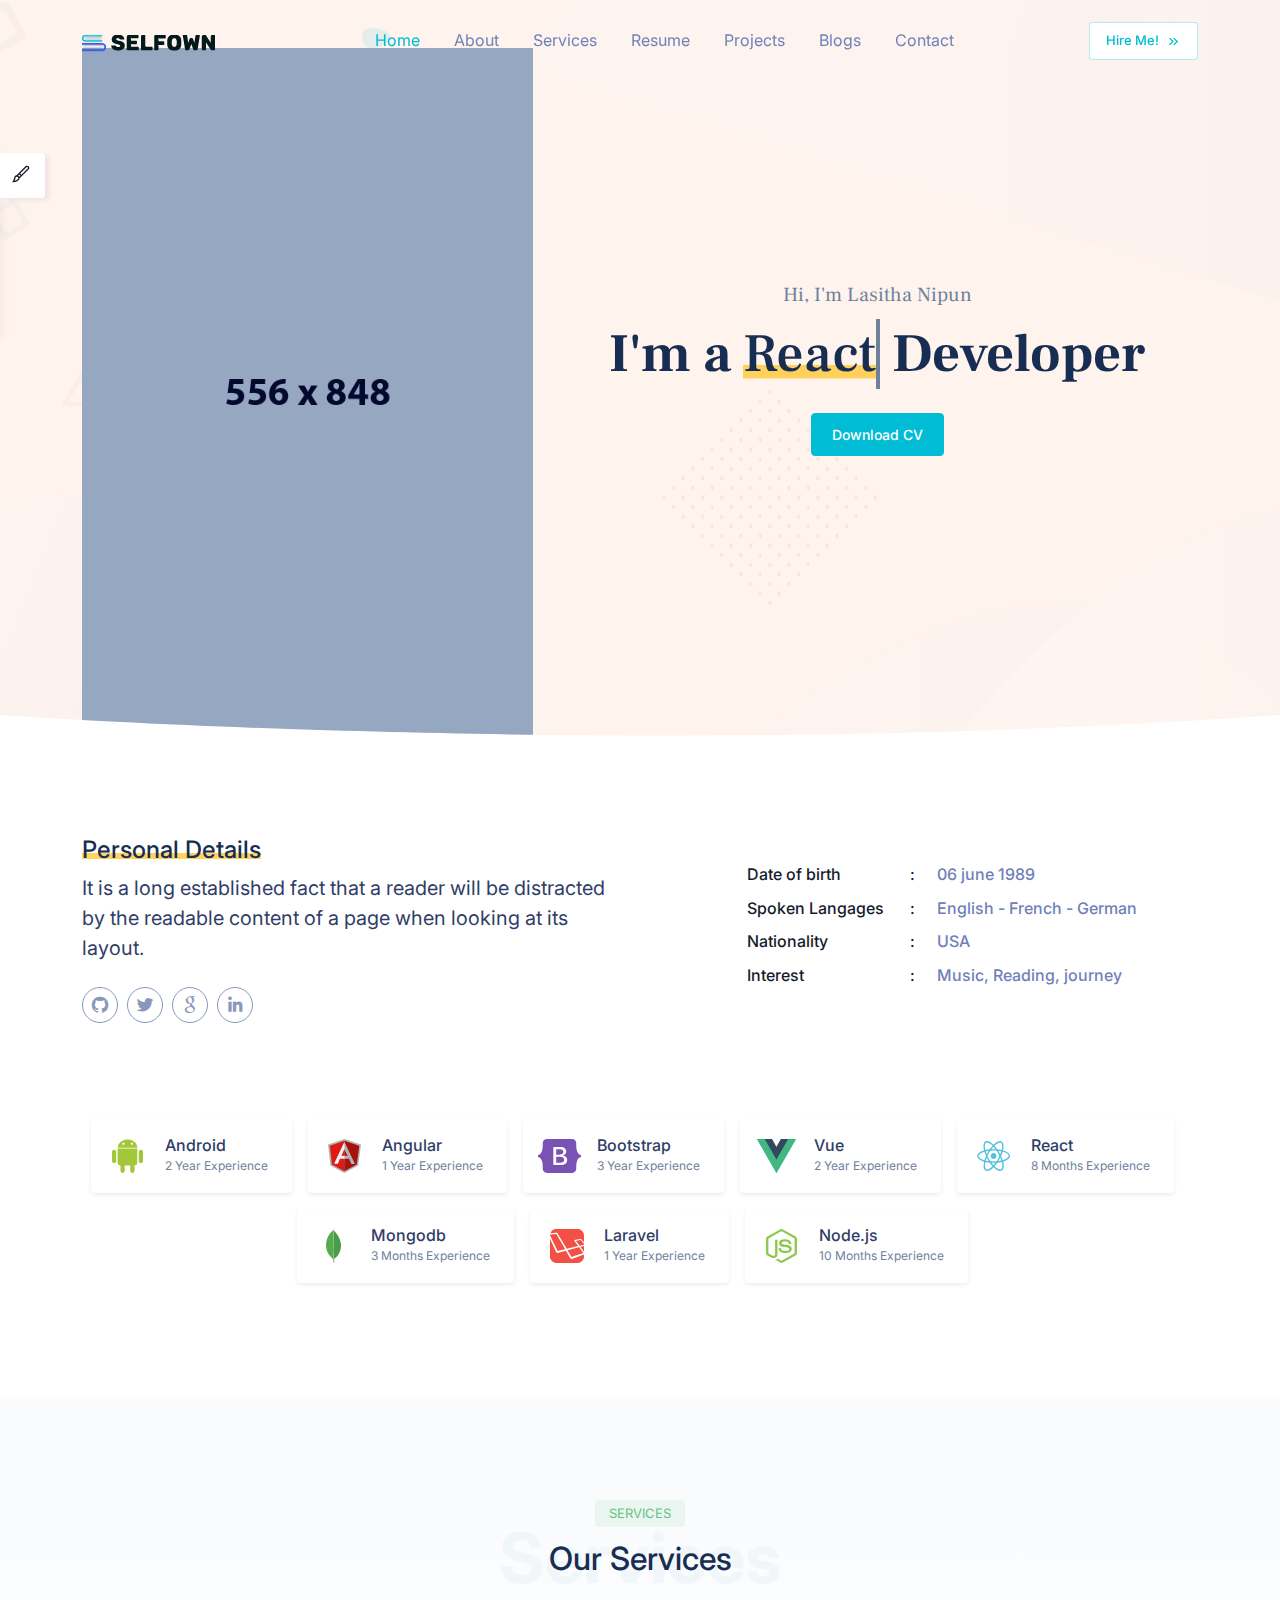
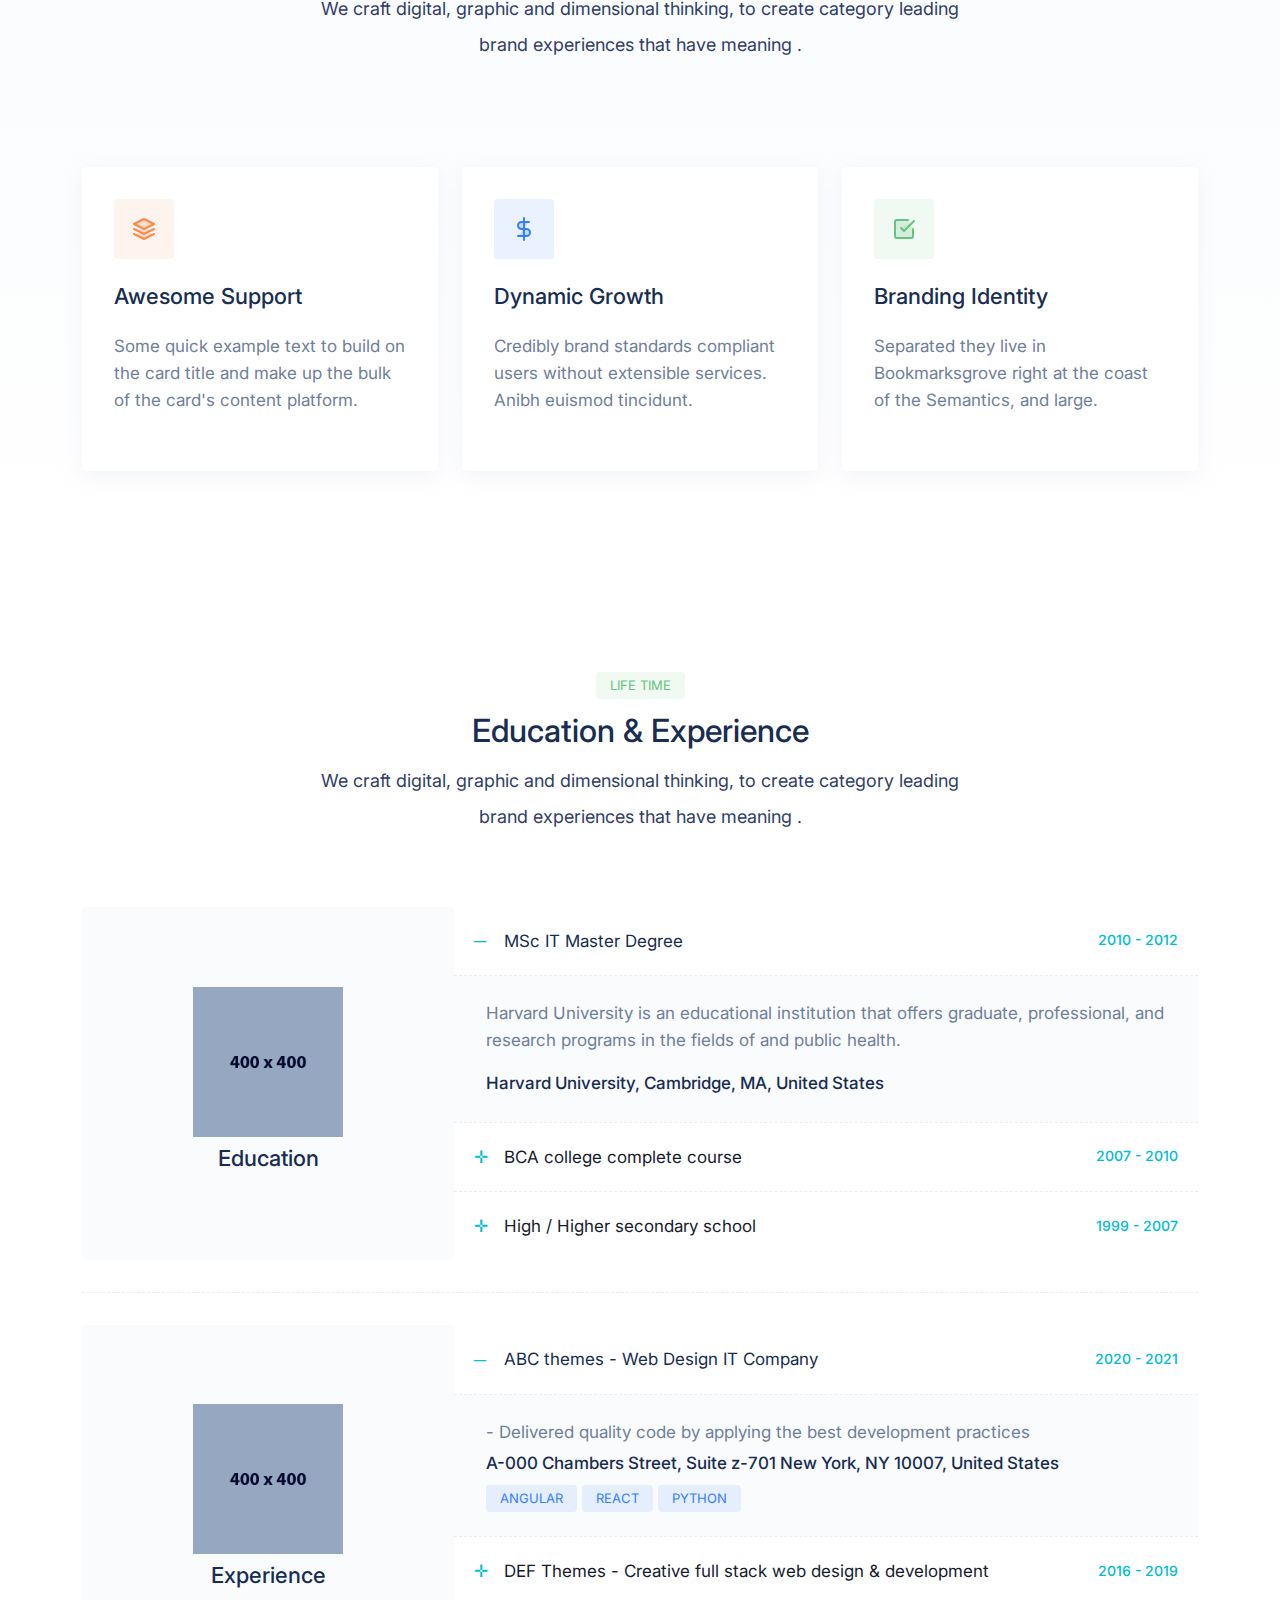
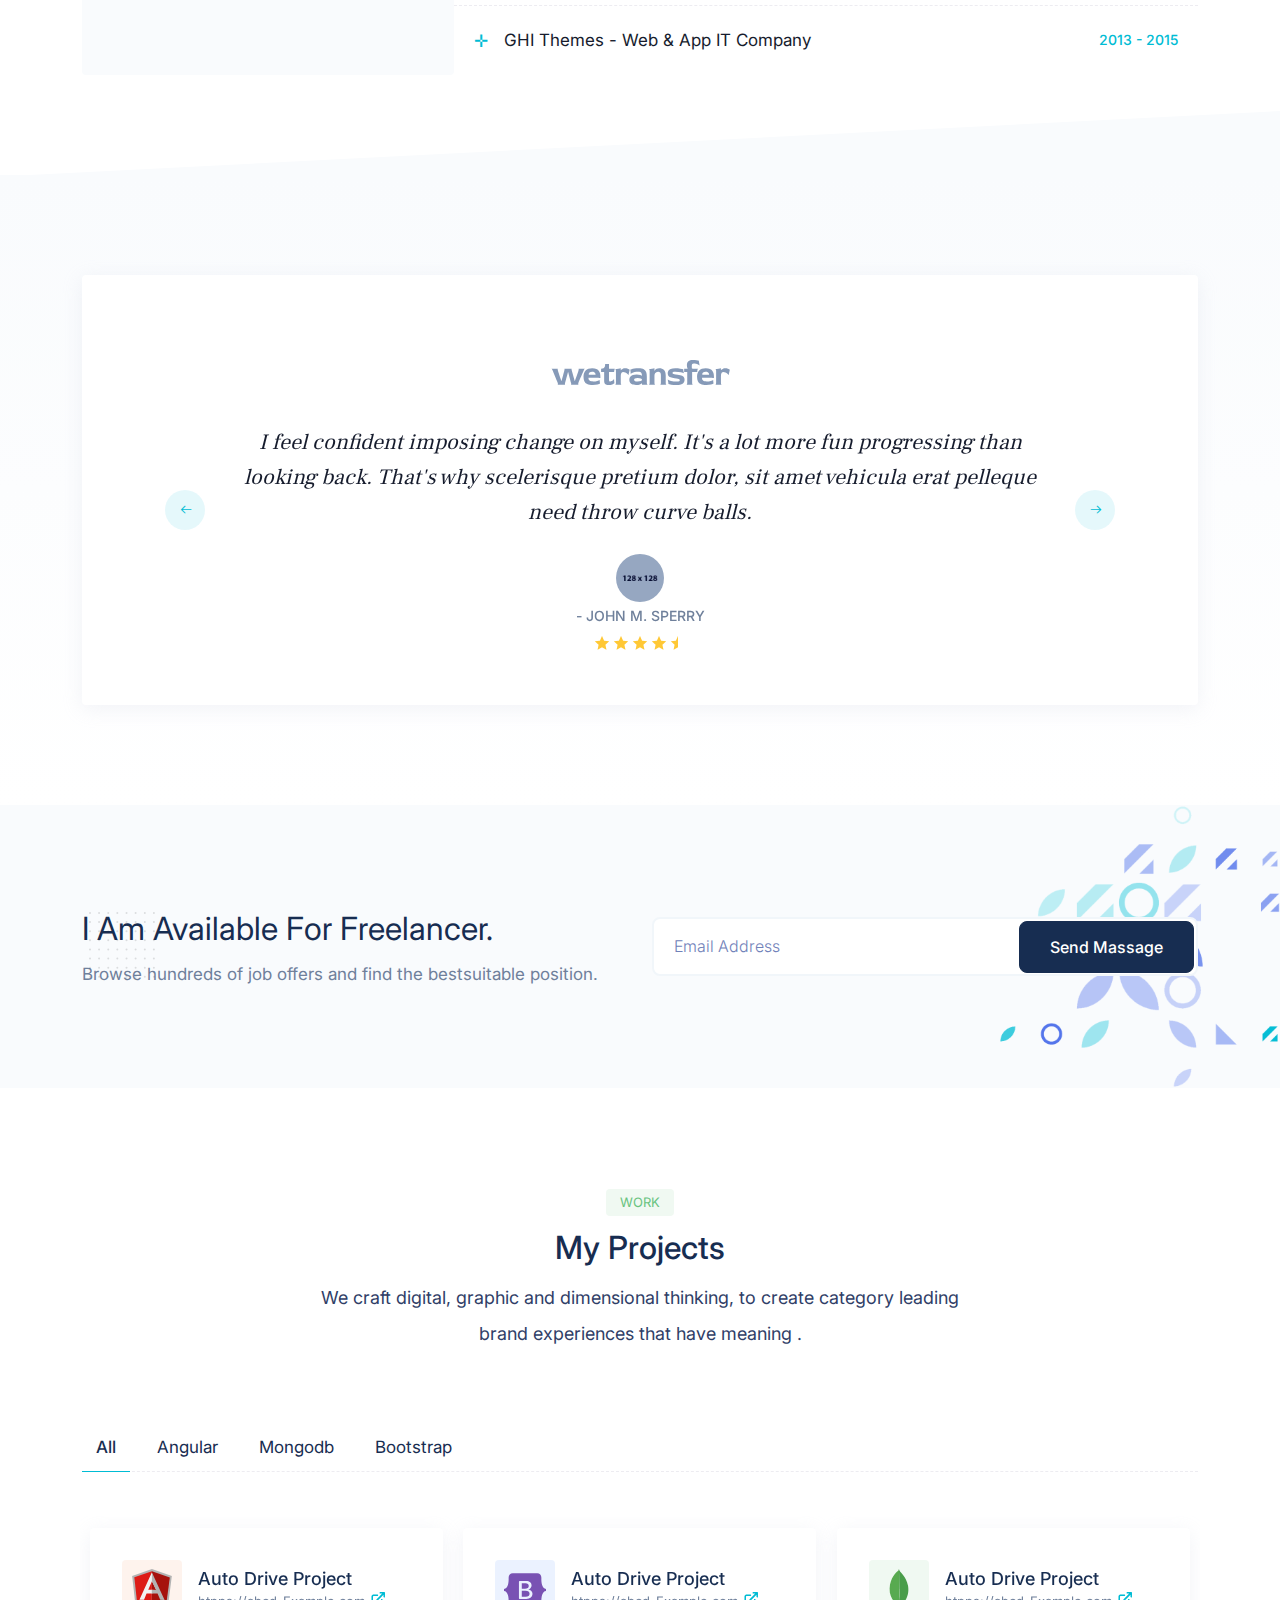
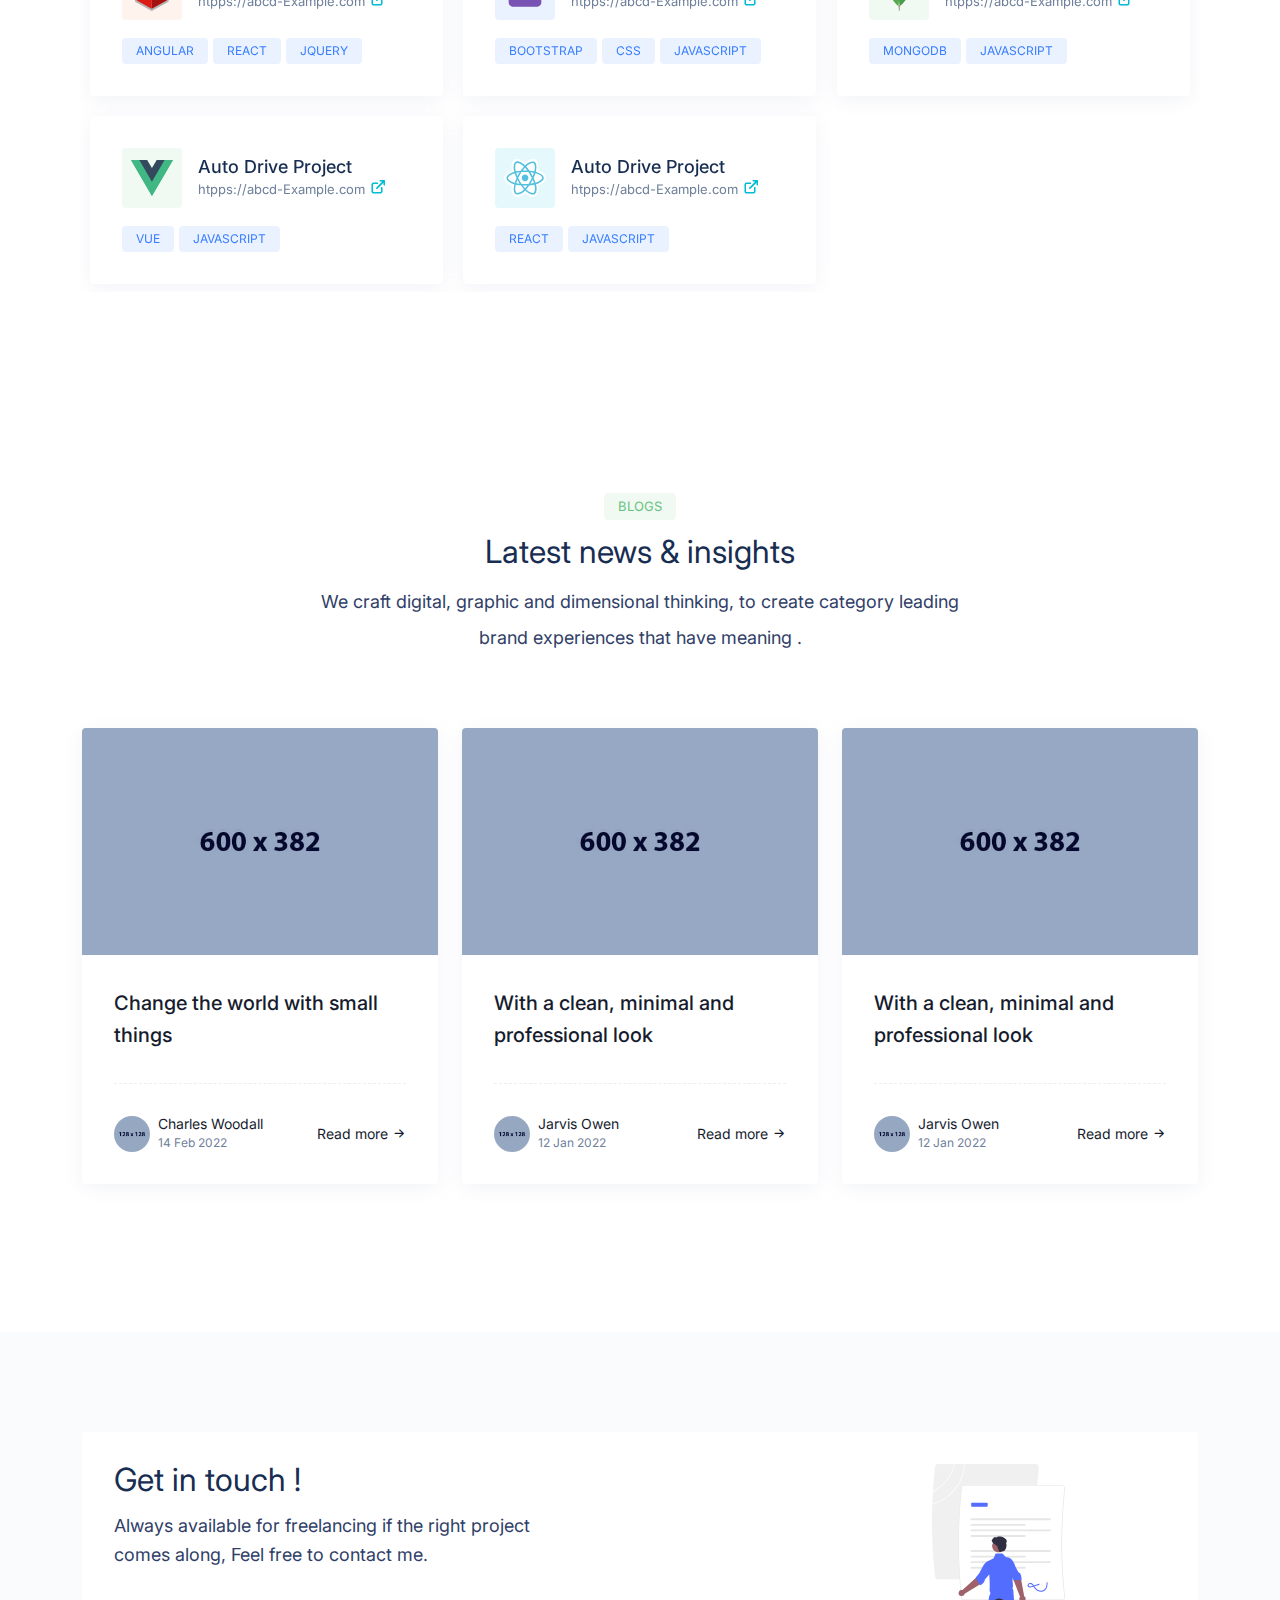
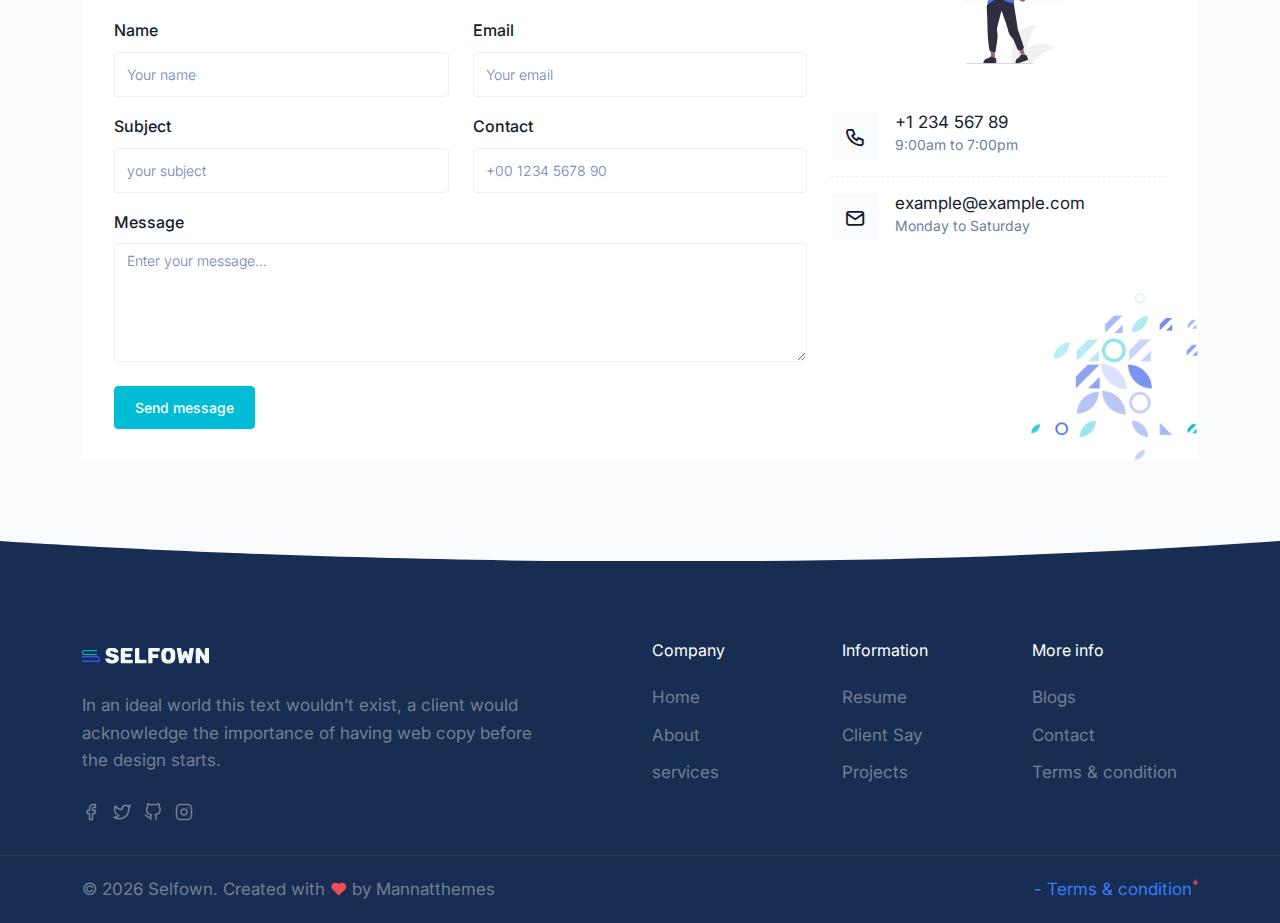
==== index.html @ ecb21537 "first files uploaded" ====
<!DOCTYPE html>
<html lang="en">

<head>
    <meta charset="utf-8" />
    <title>Selfown - Responsive Personal page</title>
    <meta name="viewport" content="width=device-width, initial-scale=1.0" />
    <meta name="description" content="Premium Bootstrap 5 Template" />
    <meta name="keywords" content="bootstrap 5, premium, marketing, multipurpose" />
    <meta content="Mannatthemes" name="author" />

    <!-- favicon -->
    <link rel="shortcut icon" href="images/favicon.ico" />

    <!-- css -->
    <link href="css/bootstrap.min.css" rel="stylesheet" type="text/css" />
    <link href="css/style.min.css" rel="stylesheet" type="text/css" />

    <!-- colors -->
    <link href="css/colors/default.css" rel="stylesheet" type="text/css" id="color-opt" />
</head>

<body data-bs-spy="scroll" data-bs-target=".navbar" data-bs-offset="80">
    <!-- start navbar -->
    <nav class="navbar navbar-expand-lg fixed-top sticky" id="navbar">
        <div class="container">
            <a href="index.html" class="navbar-brand">
                <img src="images/logo-sm.png" class="logo-sm" alt="" height="24" />
                <img src="images/logo-light.png" class="logo-light" alt="" height="16" />
                <img src="images/logo-dark.png" class="logo-dark" alt="" height="16" />
            </a>
            <!--end navbar-brand-->
            <a href="javascript:void(0)" class="navbar-toggler" data-bs-toggle="collapse" data-bs-target="#navbarNav"
                aria-controls="navbarNav" aria-expanded="false" aria-label="Toggle navigation">
                <span class="navbar-toggle-icon"><i data-feather="menu"></i></span>
            </a>
            <!--end navbar-toggler-->

            <div class="collapse navbar-collapse" id="navbarNav">
                <ul class="navbar-nav mx-auto navbar-center mt-lg-0 mt-2">
                    <li class="nav-item">
                        <a class="nav-link active" href="index.html">Home</a>
                    </li>
                    <!--end nav-item-->
                    <li class="nav-item">
                        <a class="nav-link" href="about.html">About</a>
                    </li>
                    <!--end nav-item-->
                    <li class="nav-item">
                        <a class="nav-link" href="services.html">Services</a>
                    </li>
                    <!--end nav-item-->
                    <li class="nav-item">
                        <a class="nav-link" href="resume.html">Resume</a>
                    </li>
                    <!--end nav-item-->
                    <li class="nav-item">
                        <a class="nav-link" href="projects.html">Projects</a>
                    </li>
                    <!--end nav-item-->
                    <li class="nav-item">
                        <a class="nav-link" href="blogs.html">Blogs</a>
                    </li>
                    <!--end nav-item-->
                    <li class="nav-item">
                        <a class="nav-link" href="contact.html">Contact</a>
                    </li>
                    <!--end nav-item-->
                </ul>
                <!--end navbar-nav-->
                <a href="#" class="btn btn-sm nav-btn text-primary mb-4 mb-lg-0">Hire Me! <i class="icon-xxs ms-1"
                        data-feather="chevrons-right"></i></a>
            </div><!-- end #navbarNav -->
        </div><!-- end container -->
    </nav>
    <!-- end navbar -->

    <!-- start hero -->
    <section class="hero-one position-relative main-bg" id="home"
        style="background-image: url(images/personal/main-bg.png); background-size: cover; background-position: center center;">
        <div class="container">
            <div class="row align-items-center justify-content-center">


                <script>
                    var today = new Date()
                    var curHr = today.getHours()

                    if (curHr < 12) {
                        console.log('good morning')
                    } else if (curHr < 18) {
                        console.log('good afternoon')
                    } else {
                        console.log('good evening')
                    }
                </script>


                <div class="col-lg-5  mx-auto mt-5">
                    <img src="images/personal/1.png" alt="" class="img-fluid ml-lg-5">
                </div>
                <!--end col-->
                <div class="col-lg-7 text-center px-0 px-xl-4 mt-5 mt-lg-0 pt-5 pt-lg-0">
                    <h5 class="d-inline-block py-1 px-3 rounded text-muted font-secondary">Hi, I'm Lasitha Nipun</h5>
                    <h1 class="hero-title mb-4 font-secondary fo">I'm a <mark><span class="fw-medium typewrite"
                                data-period="2000" data-type='["React", "Flutter", "Python"]'></span></mark> Developer
                    </h1>
                    <span class="wrap"></span>
                    <div class="mb-5 mb-lg-0">
                        <div class="d-inline-block">
                            <a href="#" class="btn btn-primary">Download CV</a>
                        </div>
                    </div>
                </div>
                <!--end col-->
            </div>
            <!--end row-->
        </div><!-- end container -->
    </section>
    <!-- end hero -->
    <div class="position-relative">
        <div class="shape overflow-hidden text-white">
            <svg viewBox="0 0 2880 48" fill="none" xmlns="http://www.w3.org/2000/svg">
                <path d="M0 48H1437.5H2880V0H2160C1442.5 52 720 0 720 0H0V48Z" fill="currentColor"></path>
            </svg>
        </div>
    </div>
    <!-- start about -->
    <section class="section" id="about">
        <div class="container">
            <div class="row align-items-center">
                <div class="col-lg-6 align-self-center">
                    <h5 class="fs-24 text-dark fw-medium"><mark>Personal Details</mark></h5>
                    <h4 class="fw-normal lh-base text-gray-700 mb-4 fs-20">It is a long established fact
                        that a reader will be distracted by the readable content of a page when looking at its layout.
                    </h4>
                    <div class="social">
                        <a href="#">
                            <i class="lab la-github github me-1"></i>
                        </a>
                        <a href="#">
                            <i class="lab la-twitter twitter me-1"></i>
                        </a>
                        <a href="#">
                            <i class="lab la-google google me-1"></i>
                        </a>
                        <a href="#">
                            <i class="lab la-linkedin-in linkedin me-1"></i>
                        </a>
                    </div>
                </div>
                <!--end col-->
                <div class="col-lg-5 ms-auto align-self-center">
                    <div class="mb-5 mb-lg-0">
                        <p class="mb-2">
                            <span class="personal-detail-title">Date of birth</span>
                            <span class="personal-detail-info">06 june 1989</span>
                        </p>
                        <p class="mb-2">
                            <span class="personal-detail-title">Spoken Langages</span>
                            <span class="personal-detail-info">English - French - German</span>
                        </p>
                        <p class="mb-2">
                            <span class="personal-detail-title">Nationality</span>
                            <span class="personal-detail-info">USA</span>
                        </p>
                        <p class="mb-2">
                            <span class="personal-detail-title">Interest</span>
                            <span class="personal-detail-info">Music, Reading, journey</span>
                        </p>
                    </div>
                </div>
                <!--end col-->
                <div class="col-12 mt-5">
                    <div class="d-flex flex-wrap justify-content-center  mt-4 mt-md-5">
                        <div class="mx-3 ms-sm-0 ms-sm-0 mb-3 card-bg rounded p-1 pe-3 p-md-3 pe-md-4 shadow-sm">
                            <div class="d-flex align-items-center">
                                <div class="thumb-md d-flex flex-wrap justify-content-center align-items-center">
                                    <img src="images/logos/android.svg" alt="" class="" height="34">
                                </div>
                                <div class="ms-3">
                                    <h6 class="mb-0 fw-medium text-gray-700">Android</h6>
                                    <p class="text-muted mb-0 fs-12">2 Year Experience</p>
                                </div>
                            </div>
                        </div>
                        <!--/div-->
                        <div class="mx-3 ms-sm-0 ms-sm-0 mb-3 card-bg rounded p-1 pe-3 p-md-3 pe-md-4 shadow-sm">
                            <div class="d-flex align-items-center">
                                <div class="thumb-md d-flex flex-wrap justify-content-center align-items-center">
                                    <img src="images/logos/Angular.svg" alt="" class="" height="34">
                                </div>
                                <div class="ms-3">
                                    <h6 class="mb-0 fw-medium text-gray-700">Angular</h6>
                                    <p class="text-muted mb-0 fs-12">1 Year Experience</p>
                                </div>
                            </div>
                        </div>
                        <!--/div-->
                        <div class="mx-3 ms-sm-0 ms-sm-0 mb-3 card-bg rounded p-1 pe-3 p-md-3 pe-md-4 shadow-sm">
                            <div class="d-flex align-items-center">
                                <div class="thumb-md d-flex flex-wrap justify-content-center align-items-center">
                                    <img src="images/logos/bootstrap.svg" alt="" class="" height="34">
                                </div>
                                <div class="ms-3">
                                    <h6 class="mb-0 fw-medium text-gray-700">Bootstrap</h6>
                                    <p class="text-muted mb-0 fs-12">3 Year Experience</p>
                                </div>
                            </div>
                        </div>
                        <!--/div-->
                        <div class="mx-3 ms-sm-0 ms-sm-0 mb-3 card-bg rounded p-1 pe-3 p-md-3 pe-md-4 shadow-sm">
                            <div class="d-flex align-items-center">
                                <div class="thumb-md d-flex flex-wrap justify-content-center align-items-center">
                                    <img src="images/logos/vue.svg" alt="" class="" height="34">
                                </div>
                                <div class="ms-3">
                                    <h6 class="mb-0 fw-medium text-gray-700">Vue</h6>
                                    <p class="text-muted mb-0 fs-12">2 Year Experience</p>
                                </div>
                            </div>
                        </div>
                        <!--/div-->
                        <div class="mx-3 ms-sm-0 ms-sm-0 mb-3 card-bg rounded p-1 pe-3 p-md-3 pe-md-4 shadow-sm">
                            <div class="d-flex align-items-center">
                                <div class="thumb-md d-flex flex-wrap justify-content-center align-items-center">
                                    <img src="images/logos/react.svg" alt="" class="" height="34">
                                </div>
                                <div class="ms-3">
                                    <h6 class="mb-0 fw-medium text-gray-700">React</h6>
                                    <p class="text-muted mb-0 fs-12">8 Months Experience</p>
                                </div>
                            </div>
                        </div>
                        <!--/div-->
                        <div class="mx-3 ms-sm-0 ms-sm-0 mb-3 card-bg rounded p-1 pe-3 p-md-3 pe-md-4 shadow-sm">
                            <div class="d-flex align-items-center">
                                <div class="thumb-md d-flex flex-wrap justify-content-center align-items-center">
                                    <img src="images/logos/mongodb.svg" alt="" class="" height="34">
                                </div>
                                <div class="ms-3">
                                    <h6 class="mb-0 fw-medium text-gray-700">Mongodb</h6>
                                    <p class="text-muted mb-0 fs-12">3 Months Experience</p>
                                </div>
                            </div>
                        </div>
                        <!--/div-->
                        <div class="mx-3 ms-sm-0 ms-sm-0 mb-3 card-bg rounded p-1 pe-3 p-md-3 pe-md-4 shadow-sm">
                            <div class="d-flex align-items-center">
                                <div class="thumb-md d-flex flex-wrap justify-content-center align-items-center">
                                    <img src="images/logos/laravel.svg" alt="" class="" height="34">
                                </div>
                                <div class="ms-3">
                                    <h6 class="mb-0 fw-medium text-gray-700">Laravel</h6>
                                    <p class="text-muted mb-0 fs-12">1 Year Experience</p>
                                </div>
                            </div>
                        </div>
                        <!--/div-->
                        <div class="mx-3 ms-sm-0 ms-sm-0 mb-3 card-bg rounded p-1 pe-3 p-md-3 pe-md-4 shadow-sm">
                            <div class="d-flex align-items-center">
                                <div class="thumb-md d-flex flex-wrap justify-content-center align-items-center">
                                    <img src="images/logos/nodejs-icon.svg" alt="" class="" height="34">
                                </div>
                                <div class="ms-3">
                                    <h6 class="mb-0 fw-medium text-gray-700">Node.js</h6>
                                    <p class="text-muted mb-0 fs-12">10 Months Experience</p>
                                </div>
                            </div>
                        </div>
                        <!--/div-->
                    </div><!-- End div -->
                </div><!-- End Col -->
            </div>
            <!--end row-->
        </div><!-- end container -->
    </section>
    <!-- end about -->
    <!-- start services -->
    <section class="section bg-gradient-light-white" id="services">
        <div class="container">
            <div class="row justify-content-center mb-4">
                <div class="col-12 col-md-10 col-lg-7 text-center position-relative">
                    <span
                        class="badge badge-lg rounded bg-soft-alt-success fw-normal fs-13 text-uppercase">Services</span>
                    <h2 class="fs-2 fw-medium lh-1 text-dark my-3 position-relative z-i-2">Our Services</h2>
                    <div class="bg-text">
                        <h1 class="fw-bold p-0">Services</h1>
                    </div>
                    <p class="text-gray-700 fs-18 fs-lg mb-4 mb-md-5 lh-lg">
                        We craft digital, graphic and dimensional thinking, to create category leading brand experiences
                        that have meaning .
                    </p>
                </div>
                <!--end col-->
            </div>
            <!--end row-->
            <div class="row">
                <div class="col-lg-4 col-md-6 mt-4 pt-2">
                    <div class="card rounded shadow border-0">
                        <div class="card-body p-4 m-2">
                            <div
                                class="bg-soft-alt-orange d-flex justify-content-center align-items-center thumb-xl  rounded">
                                <i data-feather="layers" class="align-self-center svg-orange icon-md"></i>
                            </div>
                            <h5 class="text-dark fs-22 fw-medium my-4">Awesome Support</h5>
                            <p class="text-muted pb-4">Some quick example text to build on the card title and make up
                                the bulk of the card's content platform.</p>
                        </div><!-- end card-body -->
                    </div><!-- end card -->
                </div><!-- end col -->
                <div class="col-lg-4 col-md-6 mt-4 pt-2">
                    <div class="card rounded shadow  border-0">
                        <div class="card-body p-4 m-2">
                            <div
                                class="bg-soft-alt-info d-flex justify-content-center align-items-center thumb-xl  rounded">
                                <i data-feather="dollar-sign" class="align-self-center svg-info icon-md"></i>
                            </div>
                            <h5 class="text-dark fs-22 fw-medium my-4">Dynamic Growth</h5>
                            <p class="text-muted pb-4">Credibly brand standards compliant users without extensible
                                services. Anibh euismod tincidunt.</p>
                        </div><!-- end card-body -->
                    </div><!-- end card -->
                </div><!-- end col -->
                <div class="col-lg-4 col-md-6 mt-4 pt-2">
                    <div class="card rounded shadow  border-0">
                        <div class="card-body p-4 m-2">
                            <div
                                class="bg-soft-alt-success d-flex justify-content-center align-items-center thumb-xl  rounded">
                                <i data-feather="check-square" class="align-self-center svg-success icon-md"></i>
                            </div>
                            <h5 class="text-dark fs-22 fw-medium my-4">Branding Identity</h5>
                            <p class="text-muted pb-4">Separated they live in Bookmarksgrove right at the coast of the
                                Semantics, and large.</p>
                        </div><!-- end card-body -->
                    </div><!-- end card -->
                </div><!-- end col -->
            </div><!-- end row -->
        </div><!-- end container -->
    </section>
    <!-- end services -->


    <!-- start resume -->
    <section class="section" id="resume">
        <div class="container">
            <div class="row justify-content-center mb-4">
                <div class="col-12 col-md-10 col-lg-7 text-center">
                    <span class="badge badge-lg rounded bg-soft-alt-success fw-normal fs-13 text-uppercase">Life
                        Time</span>
                    <h2 class="fs-2 fw-medium lh-1 text-dark my-3">Education & Experience</h2>
                    <p class="text-gray-700 fs-18 fs-lg mb-4 mb-md-5 lh-lg">
                        We craft digital, graphic and dimensional thinking, to create category leading brand experiences
                        that have meaning .
                    </p>
                </div>
                <!--end col-->
            </div>
            <!--end row-->
            <div class="row">
                <div class="col-12">
                    <div class="row g-0">
                        <div class="col-lg-4 col-md-6">
                            <div class="card rounded bg-light h-100 border-0">
                                <div class="card-body d-flex justify-content-center align-items-center">
                                    <div class="mx-auto text-center">
                                        <img src="images/personal/school.png" alt="" class="vector-dark" height="150">
                                        <img src="images/personal/school-light.png" alt="" class="vector-light"
                                            height="150">
                                        <h5 class="text-dark fs-22 fw-medium my-2">Education</h5>
                                    </div>
                                </div><!-- end card-body -->
                            </div><!-- end card -->
                        </div><!-- end col -->
                        <div class="col-lg-8 col-md-6">
                            <div class="card rounded bg-white  h-100 border-0">
                                <div class="card-body p-0">
                                    <div class="accordion accordion-flush" id="Education_accordion">
                                        <div class="accordion-item">
                                            <h2 class="accordion-header" id="prime">
                                                <button class="accordion-button" type="button" data-bs-toggle="collapse"
                                                    data-bs-target="#Education_one" aria-expanded="false">
                                                    MSc IT Master Degree
                                                    <span class="fw-medium text-primary ms-auto fs-14">2010 -
                                                        2012</span>
                                                </button>
                                            </h2>
                                            <div id="Education_one" class="accordion-collapse collapse show"
                                                aria-labelledby="prime" data-bs-parent="#Education_accordion">
                                                <div class="accordion-body">
                                                    <p class="text-muted mb-3">Harvard University is an educational
                                                        institution that offers graduate,
                                                        professional, and research programs
                                                        in the fields of and public health.
                                                    </p>
                                                    <p class="fw-medium">Harvard University, Cambridge, MA, United
                                                        States</p>
                                                </div>
                                            </div>
                                        </div>
                                        <!--end accordion-item-->
                                        <div class="accordion-item">
                                            <h2 class="accordion-header" id="second">
                                                <button class="accordion-button collapsed" type="button"
                                                    data-bs-toggle="collapse" data-bs-target="#Education_two"
                                                    aria-expanded="false">
                                                    BCA college complete course
                                                    <span class="fw-medium text-primary ms-auto fs-14">2007 -
                                                        2010</span>
                                                </button>
                                            </h2>
                                            <div id="Education_two" class="accordion-collapse collapse"
                                                aria-labelledby="second" data-bs-parent="#Education_accordion">
                                                <div class="accordion-body">
                                                    <p class="text-muted mb-3">Columbia University is an educational
                                                        institution that offers graduate,
                                                        professional, and research programs
                                                        in the fields of and public health.
                                                    </p>
                                                    <p class="fw-medium">Columbia University, New York, NY, United
                                                        States</p>
                                                </div>
                                            </div>
                                        </div>
                                        <!--end accordion-item-->
                                        <div class="accordion-item">
                                            <h2 class="accordion-header" id="higher">
                                                <button class="accordion-button collapsed" type="button"
                                                    data-bs-toggle="collapse" data-bs-target="#Education_three"
                                                    aria-expanded="false">
                                                    High / Higher secondary school
                                                    <span class="fw-medium text-primary ms-auto fs-14">1999 -
                                                        2007</span>
                                                </button>
                                            </h2>
                                            <div id="Education_three" class="accordion-collapse collapse"
                                                aria-labelledby="higher" data-bs-parent="#Education_accordion">
                                                <div class="accordion-body">
                                                    <p class="text-muted mb-3">Princeton University is an educational
                                                        institution that offers graduate,
                                                        professional, and research programs
                                                        in the fields of and public health.
                                                    </p>
                                                    <p class="fw-medium">Princeton University, Princeton, NJ, United
                                                        States</p>
                                                </div>
                                            </div>
                                        </div>
                                        <!--end accordion-item-->
                                    </div>
                                    <!--end accordion-->
                                </div><!-- end card-body -->
                            </div><!-- end card -->
                        </div><!-- end col -->
                    </div><!-- end row -->
                    <hr class="hr-dashed">
                    <div class="row g-0">
                        <div class="col-lg-4 col-md-6">
                            <div class="card rounded bg-light h-100 border-0">
                                <div class="card-body d-flex justify-content-center align-items-center">
                                    <div class="mx-auto text-center">
                                        <img src="images/personal/job.png" alt="" class="vector-dark" height="150">
                                        <img src="images/personal/job-light.png" alt="" class="vector-light"
                                            height="150">
                                        <h5 class="text-dark fs-22 fw-medium my-2">Experience</h5>
                                    </div>
                                </div><!-- end card-body -->
                            </div><!-- end card -->
                        </div><!-- end col -->
                        <div class="col-lg-8 col-md-6">
                            <div class="card rounded bg-white  h-100 border-0">
                                <div class="card-body p-0">
                                    <div class="accordion accordion-flush" id="Experience_accordion">
                                        <div class="accordion-item">
                                            <h2 class="accordion-header" id="first-co">
                                                <button class="accordion-button" type="button" data-bs-toggle="collapse"
                                                    data-bs-target="#Experience_one" aria-expanded="false">
                                                    ABC themes - Web Design IT Company
                                                    <span class="fw-medium text-primary ms-auto fs-14">2020 -
                                                        2021</span>
                                                </button>
                                            </h2>
                                            <div id="Experience_one" class="accordion-collapse collapse show"
                                                aria-labelledby="first-co" data-bs-parent="#Experience_accordion">
                                                <div class="accordion-body">
                                                    <p class="text-muted mb-1">- Delivered quality code by applying the
                                                        best development practices</p>
                                                    <p class="fw-medium">A-000 Chambers Street, Suite z-701 New York, NY
                                                        10007, United States</p>
                                                    <span
                                                        class="badge badge-lg rounded bg-soft-alt-info fw-normal fs-13 text-uppercase mt-2">Angular</span>
                                                    <span
                                                        class="badge badge-lg rounded bg-soft-alt-info fw-normal fs-13 text-uppercase mt-2">React</span>
                                                    <span
                                                        class="badge badge-lg rounded bg-soft-alt-info fw-normal fs-13 text-uppercase mt-2">Python</span>
                                                </div>
                                            </div>
                                        </div>
                                        <!--end accordion-item-->
                                        <div class="accordion-item">
                                            <h2 class="accordion-header" id="second-co">
                                                <button class="accordion-button collapsed" type="button"
                                                    data-bs-toggle="collapse" data-bs-target="#Experience_two"
                                                    aria-expanded="false">
                                                    DEF Themes - Creative full stack web design & development
                                                    <span class="fw-medium text-primary ms-auto fs-14">2016 -
                                                        2019</span>
                                                </button>
                                            </h2>
                                            <div id="Experience_two" class="accordion-collapse collapse"
                                                aria-labelledby="second-co" data-bs-parent="#Experience_accordion">
                                                <div class="accordion-body">
                                                    <p class="text-muted mb-1">- Delivered quality code by applying the
                                                        best development practices</p>
                                                    <p class="fw-medium">A-000 Chambers Street, Suite z-701 New York, NY
                                                        10007, United States</p>
                                                    <span
                                                        class="badge badge-lg rounded bg-soft-alt-info fw-normal fs-13 text-uppercase mt-2">Laravel</span>
                                                    <span
                                                        class="badge badge-lg rounded bg-soft-alt-info fw-normal fs-13 text-uppercase mt-2">Bootstrap</span>
                                                    <span
                                                        class="badge badge-lg rounded bg-soft-alt-info fw-normal fs-13 text-uppercase mt-2">javascript</span>
                                                </div>
                                            </div>
                                        </div>
                                        <!--end accordion-item-->
                                        <div class="accordion-item">
                                            <h2 class="accordion-header" id="third-co">
                                                <button class="accordion-button collapsed" type="button"
                                                    data-bs-toggle="collapse" data-bs-target="#Experience_three"
                                                    aria-expanded="false">
                                                    GHI Themes - Web & App IT Company
                                                    <span class="fw-medium text-primary ms-auto fs-14">2013 -
                                                        2015</span>
                                                </button>
                                            </h2>
                                            <div id="Experience_three" class="accordion-collapse collapse"
                                                aria-labelledby="third-co" data-bs-parent="#Experience_accordion">
                                                <div class="accordion-body">
                                                    <p class="text-muted mb-1">- Delivered quality code by applying the
                                                        best development practices</p>
                                                    <p class="fw-medium">A-000 Chambers Street, Suite z-701 New York, NY
                                                        10007, United States</p>
                                                    <span
                                                        class="badge badge-lg rounded bg-soft-alt-info fw-normal fs-13 text-uppercase mt-2">Node.js</span>
                                                    <span
                                                        class="badge badge-lg rounded bg-soft-alt-info fw-normal fs-13 text-uppercase mt-2">Php.net</span>
                                                    <span
                                                        class="badge badge-lg rounded bg-soft-alt-info fw-normal fs-13 text-uppercase mt-2">Django</span>
                                                </div>
                                            </div>
                                        </div>
                                        <!--end accordion-item-->
                                    </div>
                                    <!--end accordion-->
                                </div><!-- end card-body -->
                            </div><!-- end card -->
                        </div><!-- end col -->
                    </div>
                    <!--end row-->
                </div><!-- end col -->
            </div><!-- end row -->
        </div><!-- end container -->
    </section>
    <!-- end resume -->

    <div class="position-relative">
        <div class="shape overflow-hidden text-light">
            <svg viewBox="0 0 2880 150" fill="none" xmlns="http://www.w3.org/2000/svg">
                <path d="M110 105L2160 0H2880V150H0V105H110Z" fill="currentColor"></path>
            </svg>
        </div>
    </div>
    <!--what client says -->
    <section class="section bg-gradient-light-white" id="review">
        <div class="container">
            <div class="row">
                <div class="col-lg-12 mx-auto">
                    <div class="card rounded shadow ">
                        <div class="client-carousel">
                            <div class="row align-items-center">
                                <div class="col-lg-10 p-5 mx-auto">
                                    <div class="client-carousel">
                                        <div id="demo" class="carousel carousel-dark slide" data-bs-ride="carousel"
                                            data-bs-wrap="true">
                                            <div class="carousel-inner">
                                                <div class="carousel-item text-center active" data-bs-interval="4000">
                                                    <img src="images/logos/logo-1.svg" alt="" class="my-3" height="70">
                                                    <p class="font-secondary fs-22 fst-italic mb-4 px-4">
                                                        I feel confident imposing change on myself.
                                                        It's a lot more fun progressing than looking back.
                                                        That's why scelerisque pretium dolor,
                                                        sit amet vehicula erat pelleque need throw curve balls.
                                                    </p>
                                                    <img src="images/users/user-3.jpg" alt=""
                                                        class="thumb-lg rounded-circle d-block mx-auto">
                                                    <span class="text-uppercase text-muted fs-14 fw-medium">- John M.
                                                        Sperry</span>
                                                    <ul class="list-inline mb-0 align-self-center">
                                                        <li class="list-inline-item"><i
                                                                class="la la-star text-warning fs-16"></i></li>
                                                        <li class="list-inline-item"><i
                                                                class="la la-star text-warning fs-16 ms-n2"></i></li>
                                                        <li class="list-inline-item"><i
                                                                class="la la-star text-warning fs-16 ms-n2"></i></li>
                                                        <li class="list-inline-item"><i
                                                                class="la la-star text-warning fs-16 ms-n2"></i></li>
                                                        <li class="list-inline-item"><i
                                                                class="la la-star-half-o text-warning fs-16 ms-n2"></i>
                                                        </li>
                                                    </ul>
                                                </div>
                                                <div class="carousel-item text-center" data-bs-interval="4000">
                                                    <img src="images/logos/logo-3.svg" alt="" class="my-3" height="70">
                                                    <p class="font-secondary fs-22 fst-italic mb-4 px-4">
                                                        I feel confident imposing change on myself.
                                                        It's a lot more fun progressing than looking back.
                                                        That's why scelerisque pretium dolor,
                                                        sit amet vehicula erat pelleque need throw curve balls.
                                                    </p>
                                                    <img src="images/users/user-5.jpg" alt=""
                                                        class="thumb-lg rounded-circle d-block mx-auto">
                                                    <span class="text-uppercase text-muted fs-14 fw-medium">- Larry J.
                                                        Akins</span>
                                                    <ul class="list-inline mb-0 align-self-center">
                                                        <li class="list-inline-item"><i
                                                                class="la la-star text-warning fs-16"></i></li>
                                                        <li class="list-inline-item"><i
                                                                class="la la-star text-warning fs-16 ms-n2"></i></li>
                                                        <li class="list-inline-item"><i
                                                                class="la la-star text-warning fs-16 ms-n2"></i></li>
                                                        <li class="list-inline-item"><i
                                                                class="la la-star text-warning fs-16 ms-n2"></i></li>
                                                        <li class="list-inline-item"><i
                                                                class="la la-star-half-o text-warning fs-16 ms-n2"></i>
                                                        </li>
                                                    </ul>
                                                </div>
                                            </div>
                                        </div>
                                        <button class="carousel-control-prev" type="button" data-bs-target="#demo"
                                            data-bs-slide="prev">
                                            <span class="carousel-control-prev-icon"></span>
                                        </button>
                                        <button class="carousel-control-next" type="button" data-bs-target="#demo"
                                            data-bs-slide="next">
                                            <span class="carousel-control-next-icon"></span>
                                        </button>
                                    </div>
                                    <!--end client-carousel-->
                                </div>
                                <!--end col-->
                            </div><!-- end row -->
                        </div>
                        <!--end card-body-->
                    </div>
                    <!--end card-->
                </div>
                <!--end col-->
            </div><!-- end row -->
        </div><!-- end container -->
    </section>
    <!-- end what client says -->

    <section class="section bg-light cta-pettern" id="cta">
        <div class="container">
            <div class="row align-items-center">
                <div class="col-lg-6">
                    <div class="pattern-1 position-absolute">
                        <img src="images/p-1.svg" alt="" class="" height="80">
                    </div>
                    <h2 class="text-dark" style="line-height: 1.5; position: relative;">I Am Available For Freelancer.
                    </h2>
                    <p class="text-muted mb-0">Browse hundreds of job offers and find the bestsuitable position.</p>
                </div>
                <!--end col-->
                <div class="col-lg-6 ml-auto">
                    <div class="cta-search">
                        <form class="position-relative">
                            <input type="email" placeholder="Email Address" required="">
                            <button type="submit" class="btn btn-dark">Send Massage</button>
                        </form>
                    </div>
                </div>
                <!--end col-->
            </div>
            <!--end row-->
        </div>
        <!--end container-->
    </section>
    <!-- start projects -->
    <section class="section" id="projects">
        <div class="container">
            <div class="row justify-content-center mb-4">
                <div class="col-12 col-md-10 col-lg-7 text-center">
                    <span class="badge badge-lg rounded bg-soft-alt-success fw-normal fs-13 text-uppercase">Work</span>
                    <h2 class="fs-2 fw-medium lh-1 text-dark my-3">My Projects</h2>
                    <p class="text-gray-700 fs-18 fs-lg mb-4 mb-md-5 lh-lg">
                        We craft digital, graphic and dimensional thinking, to create category leading brand experiences
                        that have meaning .
                    </p>
                </div>
                <!--end col-->
            </div>
            <!--end row-->
            <div class="row">
                <div class="col-12 filters-group-wrap">
                    <div class="filters-group mb-5">
                        <ul class="mb-0 list-unstyled filter-options filter-tab">
                            <li class="list-inline-item position-relative text-dark active" data-group="all">All</li>
                            <li class="list-inline-item position-relative text-dark" data-group="angular">Angular</li>
                            <li class="list-inline-item position-relative text-dark" data-group="mongodb">Mongodb</li>
                            <li class="list-inline-item position-relative text-dark" data-group="bootstrap">Bootstrap
                            </li>
                        </ul>
                    </div>
                </div>
                <!--end col-->
            </div>
            <!--end row-->
            <div class="row d-flex  g-1 justify-content-center" id="grid">
                <div class="col-lg-4 col-md-6 picture-item" data-groups='["angular", "bootstrap"]'>
                    <div class="card rounded shadow border-0 m-2">
                        <div class="card-body p-4 m-2">
                            <div class="media mb-3">
                                <div
                                    class="bg-soft-alt-orange d-flex justify-content-center align-items-center thumb-xl  rounded">
                                    <img src="images/logos/Angular.svg" alt="" class="thumb-md">
                                </div>
                                <div class="media-body ms-3 align-self-center">
                                    <h5 class="text-dark fs-18 fw-medium m-0">Auto Drive Project</h5>
                                    <p class="text-muted mb-0 fs-13">htpps://abcd-Example.com <a href=""><i
                                                class="ti ti-external-link fs-18 text-primary"></i></a></p>
                                </div>
                                <!--end media-body-->
                            </div>
                            <!--end media-->
                            <span
                                class="badge badge-lg rounded bg-soft-alt-info fw-normal fs-12 text-uppercase">Angular</span>
                            <span
                                class="badge badge-lg rounded bg-soft-alt-info fw-normal fs-12 text-uppercase">React</span>
                            <span
                                class="badge badge-lg rounded bg-soft-alt-info fw-normal fs-12 text-uppercase">Jquery</span>
                        </div><!-- end card-body -->
                    </div><!-- end card -->
                </div><!-- end col -->
                <div class="col-lg-4 col-md-6 picture-item" data-groups='["bootstrap"]'>
                    <div class="card rounded shadow border-0 m-2">
                        <div class="card-body p-4 m-2">
                            <div class="media mb-3">
                                <div
                                    class="bg-soft-alt-info d-flex justify-content-center align-items-center thumb-xl  rounded">
                                    <img src="images/logos/bootstrap.svg" alt="" class="thumb-md">
                                </div>
                                <div class="media-body ms-3 align-self-center">
                                    <h5 class="text-dark fs-18 fw-medium m-0">Auto Drive Project</h5>
                                    <p class="text-muted mb-0 fs-13">htpps://abcd-Example.com <a href=""><i
                                                class="ti ti-external-link fs-18 text-primary"></i></a></p>
                                </div>
                                <!--end media-body-->
                            </div>
                            <!--end media-->
                            <span
                                class="badge badge-lg rounded bg-soft-alt-info fw-normal fs-12 text-uppercase">Bootstrap</span>
                            <span
                                class="badge badge-lg rounded bg-soft-alt-info fw-normal fs-12 text-uppercase">Css</span>
                            <span
                                class="badge badge-lg rounded bg-soft-alt-info fw-normal fs-12 text-uppercase">Javascript</span>
                        </div><!-- end card-body -->
                    </div><!-- end card -->
                </div><!-- end col -->
                <div class="col-lg-4 col-md-6 picture-item" data-groups='["mongodb", "vue", "angular"]'>
                    <div class="card rounded shadow border-0 m-2">
                        <div class="card-body p-4 m-2">
                            <div class="media mb-3">
                                <div
                                    class="bg-soft-alt-success d-flex justify-content-center align-items-center thumb-xl  rounded">
                                    <img src="images/logos/mongodb.svg" alt="" class="thumb-md">
                                </div>
                                <div class="media-body ms-3 align-self-center">
                                    <h5 class="text-dark fs-18 fw-medium m-0">Auto Drive Project</h5>
                                    <p class="text-muted mb-0 fs-13">htpps://abcd-Example.com <a href=""><i
                                                class="ti ti-external-link fs-18 text-primary"></i></a></p>
                                </div>
                                <!--end media-body-->
                            </div>
                            <!--end media-->
                            <span
                                class="badge badge-lg rounded bg-soft-alt-info fw-normal fs-12 text-uppercase">Mongodb</span>
                            <span
                                class="badge badge-lg rounded bg-soft-alt-info fw-normal fs-12 text-uppercase">Javascript</span>
                        </div><!-- end card-body -->
                    </div><!-- end card -->
                </div><!-- end col -->
                <div class="col-lg-4 col-md-6 picture-item" data-groups='["vue"]'>
                    <div class="card rounded shadow border-0 m-2">
                        <div class="card-body p-4 m-2">
                            <div class="media mb-3">
                                <div
                                    class="bg-soft-alt-success d-flex justify-content-center align-items-center thumb-xl  rounded">
                                    <img src="images/logos/vue.svg" alt="" class="thumb-md">
                                </div>
                                <div class="media-body ms-3 align-self-center">
                                    <h5 class="text-dark fs-18 fw-medium m-0">Auto Drive Project</h5>
                                    <p class="text-muted mb-0 fs-13">htpps://abcd-Example.com <a href=""><i
                                                class="ti ti-external-link fs-18 text-primary"></i></a></p>
                                </div>
                                <!--end media-body-->
                            </div>
                            <!--end media-->
                            <span
                                class="badge badge-lg rounded bg-soft-alt-info fw-normal fs-12 text-uppercase">Vue</span>
                            <span
                                class="badge badge-lg rounded bg-soft-alt-info fw-normal fs-12 text-uppercase">Javascript</span>
                        </div><!-- end card-body -->
                    </div><!-- end card -->
                </div><!-- end col -->
                <div class="col-lg-4 col-md-6 picture-item" data-groups='["react", "angular"]'>
                    <div class="card rounded shadow border-0 m-2">
                        <div class="card-body p-4 m-2">
                            <div class="media mb-3">
                                <div
                                    class="bg-soft-alt-primary d-flex justify-content-center align-items-center thumb-xl  rounded">
                                    <img src="images/logos/react.svg" alt="" class="thumb-md">
                                </div>
                                <div class="media-body ms-3 align-self-center">
                                    <h5 class="text-dark fs-18 fw-medium m-0">Auto Drive Project</h5>
                                    <p class="text-muted mb-0 fs-13">htpps://abcd-Example.com <a href=""><i
                                                class="ti ti-external-link fs-18 text-primary"></i></a></p>
                                </div>
                                <!--end media-body-->
                            </div>
                            <!--end media-->
                            <span
                                class="badge badge-lg rounded bg-soft-alt-info fw-normal fs-12 text-uppercase">React</span>
                            <span
                                class="badge badge-lg rounded bg-soft-alt-info fw-normal fs-12 text-uppercase">Javascript</span>
                        </div><!-- end card-body -->
                    </div><!-- end card -->
                </div><!-- end col -->
            </div><!-- end row -->
        </div><!-- end container -->
    </section>
    <!-- end projects -->

    <!-- our blogs -->
    <section class="section " id="blogs">
        <div class="container pb-5">
            <div class="row justify-content-center mb-4">
                <div class="col-12 col-md-10 col-lg-7 text-center">
                    <span class="badge badge-lg rounded bg-soft-alt-success fw-normal fs-13 text-uppercase">Blogs</span>
                    <h2 class="fs-2 fw-normal lh-1 text-dark my-3">Latest news & insights</h2>
                    <p class="text-gray-700 fs-18 fs-lg mb-4 mb-md-5 lh-lg">
                        We craft digital, graphic and dimensional thinking, to create category leading brand experiences
                        that have meaning .
                    </p>
                </div>
                <!--end col-->
            </div>
            <!--end row-->
            <div class="row align-items-center">
                <div class="col-lg-4 col-md-6">
                    <div class="card shadow">
                        <img src="images/personal/1.jpg" alt="" class="img-fluid rounded-top">
                        <div class="card-body">

                            <a href="blog-detail.html" class="fs-20 my-0 d-block fw-medium">Change the world with small
                                things</a>
                            <hr class="hr-dashed">
                            <div class="d-flex justify-content-between">
                                <div class="meta-box">
                                    <div class="media">
                                        <img src="images/users/user-7.jpg" alt=""
                                            class="thumb-sm rounded-circle me-2 align-self-center">
                                        <div class="media-body align-self-center text-truncate">
                                            <h6 class="m-0 fs-14">Charles Woodall</h6>
                                            <p class="mb-0 fs-12 text-muted">14 Feb 2022</p>
                                        </div>
                                        <!--end media-body-->
                                    </div>
                                </div>
                                <!--end meta-box-->
                                <div class="align-self-center">
                                    <a href="blog-detail.html" class="fs-14">Read more <i
                                            class="ti ti-arrow-right align-self-center"></i></a>
                                </div>
                            </div>
                        </div>
                        <!--end card-body-->
                    </div>
                    <!--end card-->
                </div>
                <!--end col-->
                <div class="col-lg-4 col-md-6">
                    <div class="card shadow">
                        <img src="images/personal/3.jpg" alt="" class="img-fluid rounded-top">
                        <div class="card-body">
                            <a href="blog-detail.html" class="fs-20 my-0 d-block fw-medium">With a clean, minimal and
                                professional look</a>
                            <hr class="hr-dashed">
                            <div class="d-flex justify-content-between">
                                <div class="meta-box">
                                    <div class="media">
                                        <img src="images/users/user-2.jpg" alt=""
                                            class="thumb-sm rounded-circle me-2 align-self-center">
                                        <div class="media-body align-self-center text-truncate">
                                            <h6 class="m-0 fs-14">Jarvis Owen</h6>
                                            <p class="mb-0 fs-12 text-muted">12 Jan 2022</p>
                                        </div>
                                        <!--end media-body-->
                                    </div>
                                </div>
                                <!--end meta-box-->
                                <div class="align-self-center">
                                    <a href="blog-detail.html" class="fs-14">Read more <i
                                            class="ti ti-arrow-right align-self-center"></i></a>
                                </div>
                            </div>
                        </div>
                        <!--end card-body-->
                    </div>
                    <!--end card-->
                </div>
                <!--end col-->

                <div class="col-lg-4 col-md-6">
                    <div class="card shadow">
                        <img src="images/personal/2.jpg" alt="" class="img-fluid rounded-top">
                        <div class="card-body">
                            <a href="blog-detail.html" class="fs-20 my-0 d-block fw-medium">With a clean, minimal and
                                professional look</a>
                            <hr class="hr-dashed">
                            <div class="d-flex justify-content-between">
                                <div class="meta-box">
                                    <div class="media">
                                        <img src="images/users/user-2.jpg" alt=""
                                            class="thumb-sm rounded-circle me-2 align-self-center">
                                        <div class="media-body align-self-center text-truncate">
                                            <h6 class="m-0 fs-14">Jarvis Owen</h6>
                                            <p class="mb-0 fs-12 text-muted">12 Jan 2022</p>
                                        </div>
                                        <!--end media-body-->
                                    </div>
                                </div>
                                <!--end meta-box-->
                                <div class="align-self-center">
                                    <a href="blog-detail.html" class="fs-14">Read more <i
                                            class="ti ti-arrow-right align-self-center"></i></a>
                                </div>
                            </div>
                        </div>
                        <!--end card-body-->
                    </div>
                    <!--end card-->
                </div>
                <!--end col-->
            </div><!-- end row -->
        </div>
        <!-- end container -->
    </section>
    <!--end projects-->

    <!-- start contact us -->
    <section class="section bg-light" id="contact">
        <div class="container">
            <div class="row">
                <div class="col-12">
                    <div class="card bg-white"
                        style="background: url(images/personal/testi-pet.png); background-repeat: no-repeat; background-size: 15%; background-position: right bottom;">
                        <div class="card-body">
                            <div class="row">
                                <div class="col-md-8">
                                    <h2 class="fs-2 fw-normal lh-1 text-dark mb-3">Get in touch !</h2>
                                    <p class="text-gray-700 fs-18 fs-lg mb-4 mb-md-5 ">Always available for freelancing
                                        if the right project <br> comes along, Feel free to contact me.</p>
                                    <form method="post" name="myForm" onsubmit="return validateForm()">
                                        <span id="error-msg"></span>
                                        <div class="row">
                                            <div class="col-md-6 mb-3">
                                                <label class="fw-medium form-label fs-16" for="name">Name</label>
                                                <input type="text" class="form-control" placeholder="Your name"
                                                    id="name" />
                                            </div>
                                            <!-- end col -->
                                            <div class="col-md-6 mb-3">
                                                <label class="fw-medium form-label  fs-16" for="email">Email</label>
                                                <input type="email" class="form-control" placeholder="Your email"
                                                    id="email" />
                                            </div>
                                            <!-- end col -->
                                            <div class="col-md-6 mb-3">
                                                <label class="fw-medium form-label  fs-16" for="subject">Subject</label>
                                                <input type="text" class="form-control" placeholder="your subject"
                                                    id="subject" />
                                            </div>
                                            <!-- end col -->
                                            <div class="col-md-6 mb-3">
                                                <label class="fw-medium form-label  fs-16" for="number">Contact</label>
                                                <input type="text" class="form-control" placeholder="+00 1234 5678 90"
                                                    id="number" />
                                            </div>
                                            <!-- end col -->
                                            <div class="col-12 mb-3">
                                                <label class="fw-medium form-label  fs-16"
                                                    for="comments">Message</label>
                                                <textarea class="form-control" id="comments"
                                                    placeholder="Enter your message..." rows="5"></textarea>
                                            </div>
                                            <!-- end col -->
                                            <div class="col-12">
                                                <input type="submit" id="submit" name="send"
                                                    class="btn btn-primary mt-2" value="Send message" />
                                            </div>
                                            <!-- end col -->
                                        </div>
                                        <!--end row-->
                                    </form><!-- end form -->
                                </div><!-- end col -->
                                <div class="col-md-4">
                                    <img src="images/personal/contact.svg" alt="" height="200"
                                        class=" mx-auto d-block mb-5">
                                    <div class="d-flex">
                                        <div
                                            class="bg-light d-flex justify-content-center align-items-center thumb-lg  rounded">
                                            <i class="ti ti-phone fs-22"></i>
                                        </div>
                                        <div class="align-self-center ms-3">
                                            <span class="d-block lh-1">+1 234 567 89</span>
                                            <span class="text-muted fs-14 mt-n2">9:00am to 7:00pm</span>
                                        </div>
                                    </div>
                                    <hr class="hr-dashed my-3">
                                    <div class="d-flex">
                                        <div
                                            class="bg-light d-flex justify-content-center align-items-center thumb-lg  rounded">
                                            <i class="ti ti-mail fs-22"></i>
                                        </div>
                                        <div class="align-self-center ms-3">
                                            <span class="d-block lh-1">example@example.com</span>
                                            <span class="text-muted fs-14 mt-n2">Monday to Saturday</span>
                                        </div>
                                    </div>
                                </div>
                                <!--end col-->
                            </div><!-- end row -->
                        </div>
                        <!--end card-body-->
                    </div>
                    <!--end card-->
                </div><!-- end col -->
            </div><!-- end row -->
        </div><!-- end container -->
    </section>
    <!-- end contact us -->


    <div class="position-relative">
        <div class="shape overflow-hidden bg-footer">
            <svg viewBox="0 0 2880 48" fill="none" xmlns="http://www.w3.org/2000/svg">
                <path d="M0 48H1437.5H2880V0H2160C1442.5 52 720 0 720 0H0V48Z" fill="currentColor"></path>
            </svg>
        </div>
    </div>

    <!-- start footer -->
    <footer class="footer">
        <div class="container">
            <div class="row">
                <div class="col-lg-5 border-e-dashed">
                    <a href="layout-one-1.html">
                        <img src="images/logo-sm.png" alt="" height="18" />
                        <img src="images/logo-light.png" alt="" height="16" />
                    </a>
                    <p class="my-4">In an ideal world this text wouldn’t exist,
                        a client would acknowledge the importance of having web
                        copy before the design starts.
                    </p>
                    <ul class="list-unstyled footer-social mb-0 mt-sm-0 mt-3">
                        <li class="list-inline-item">
                            <a href="#"> <i class="icon-xs" data-feather="facebook"></i> </a>
                        </li>
                        <li class="list-inline-item">
                            <a href="#"> <i class="icon-xs" data-feather="twitter"></i> </a>
                        </li>
                        <li class="list-inline-item">
                            <a href="#"> <i class="icon-xs" data-feather="github"></i> </a>
                        </li>
                        <li class="list-inline-item">
                            <a href="#"> <i class="icon-xs" data-feather="instagram"></i> </a>
                        </li>
                    </ul>
                </div><!-- end col -->
                <div class="col-lg-6 offset-lg-1">
                    <div class="row">
                        <div class="col-md-4">
                            <h6 class="text-footer mb-4 mt-sm-0 mt-5">Company</h6>
                            <ul class="list-unstyled footer-list">
                                <li><a href="#home">Home</a></li>
                                <li><a href="#about">About</a></li>
                                <li><a href="#services">services</a></li>

                            </ul>
                        </div><!-- end col -->
                        <div class="col-md-4">
                            <h6 class="text-footer mb-4 mt-sm-0 mt-4">Information</h6>
                            <ul class="list-unstyled footer-list">
                                <li><a href="#resume">Resume</a></li>
                                <li><a href="#review">Client Say</a></li>
                                <li><a href="#projects">Projects</a></li>

                            </ul>
                        </div><!-- end col -->
                        <div class="col-md-4">
                            <h6 class="text-footer mb-4 mt-sm-0 mt-4">More info</h6>
                            <ul class="list-unstyled footer-list">
                                <li><a href="#blogs">Blogs</a></li>
                                <li><a href="#contact">Contact</a></li>
                                <li><a href="#">Terms & condition</a></li>
                            </ul>
                        </div><!-- end col -->
                    </div><!-- end row -->
                </div><!-- end col -->
            </div><!-- end row -->
        </div>
        <!-- end container -->
    </footer>
    <!-- end footer -->

    <!-- start footer alter -->
    <div class="footer-alt">
        <div class="container">
            <div class="row">
                <div class="col-sm-6">
                    <p> &copy;
                        <script>
                            document.write(new Date().getFullYear())
                        </script> Selfown. Created with <i class="las la-heart text-danger"></i> by Mannatthemes
                    </p>
                </div>
                <div class="col-sm-6 text-sm-end">
                    <ul class="list-inline mb-0">
                        <li class="list-inline-item"><a href="#">- Terms & condition<sup class="text-danger">*</sup></a>
                        </li>
                    </ul>
                </div>
            </div>
            <!-- end row -->
        </div>
        <!-- end container -->
    </div>
    <!-- end footer alter -->

    <!-- Style switcher -->
    <div id="style-switcher" onclick="toggleSwitcher()">
        <div>
            <h3 class="fw-medium mb-0">Select Your Choice</h3>
            <hr class="hr-dashed my-3">
            <ul class="pattern">
                <li>
                    <a class="color1" href="javascript: void(0);" onclick="setColor('default')"></a>
                </li>
                <li>
                    <a class="color2" href="javascript: void(0);" onclick="setColor('info')"></a>
                </li>
                <li>
                    <a class="color3" href="javascript: void(0);" onclick="setColor('warning')"></a>
                </li>
                <li>
                    <a class="color4" href="javascript: void(0);" onclick="setColor('orange')"></a>
                </li>
                <li>
                    <a class="color5" href="javascript: void(0);" onclick="setColor('purple')"></a>
                </li>
                <li>
                    <a class="color6" href="javascript: void(0);" onclick="setColor('success')"></a>
                </li>
            </ul>
        </div>
        <div class="bottom">
            <a href="javascript: void(0);" class="settings rounded-end"><i class="las la-paint-brush fs-22"></i></a>
        </div>
    </div>
    <!-- end Style switcher -->

    <script src="js/bootstrap.bundle.min.js"></script>

    <!-- feather icon -->
    <script src="js/feather.js"></script>
    <script src="js/shuffle.min.js"></script>
    <script src="js/projects.init.js"></script>
    <script src="js/typed.js"></script>

    <script src="js/app.js"></script>
</body>

</html>
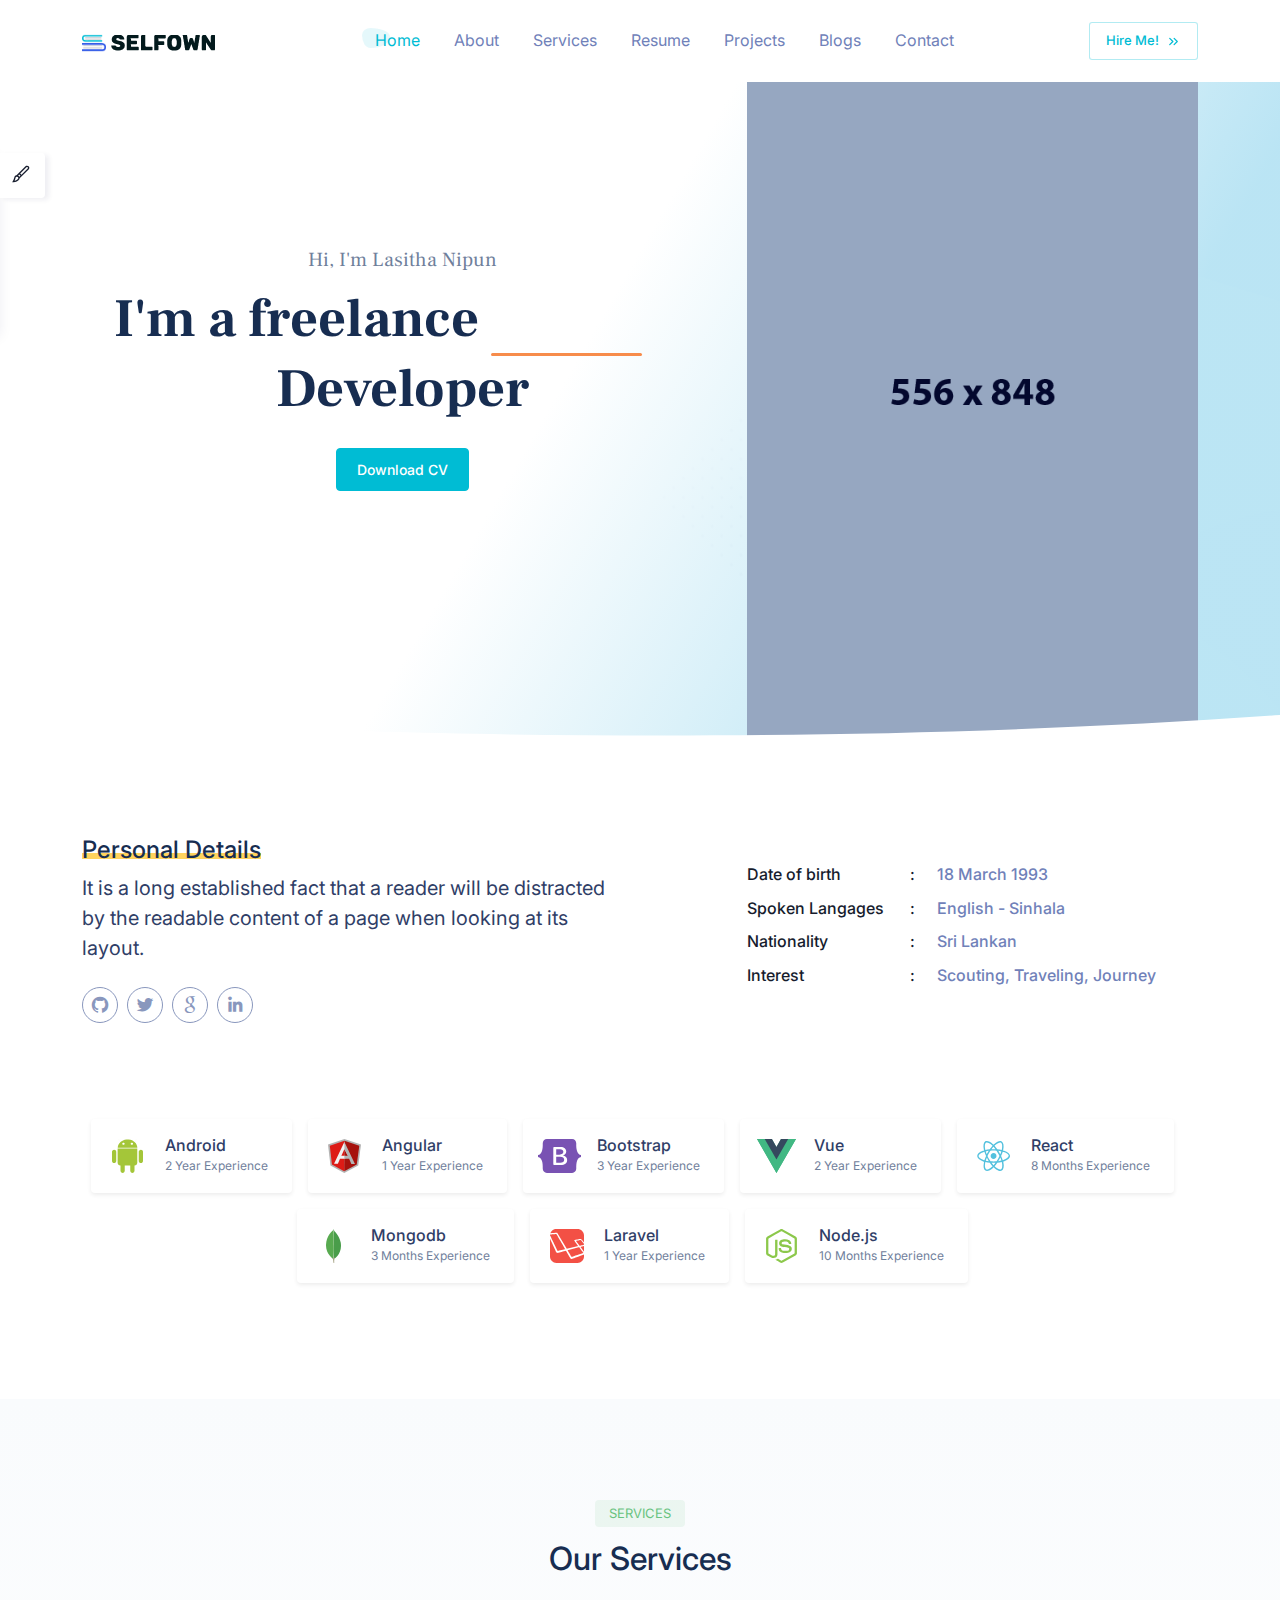
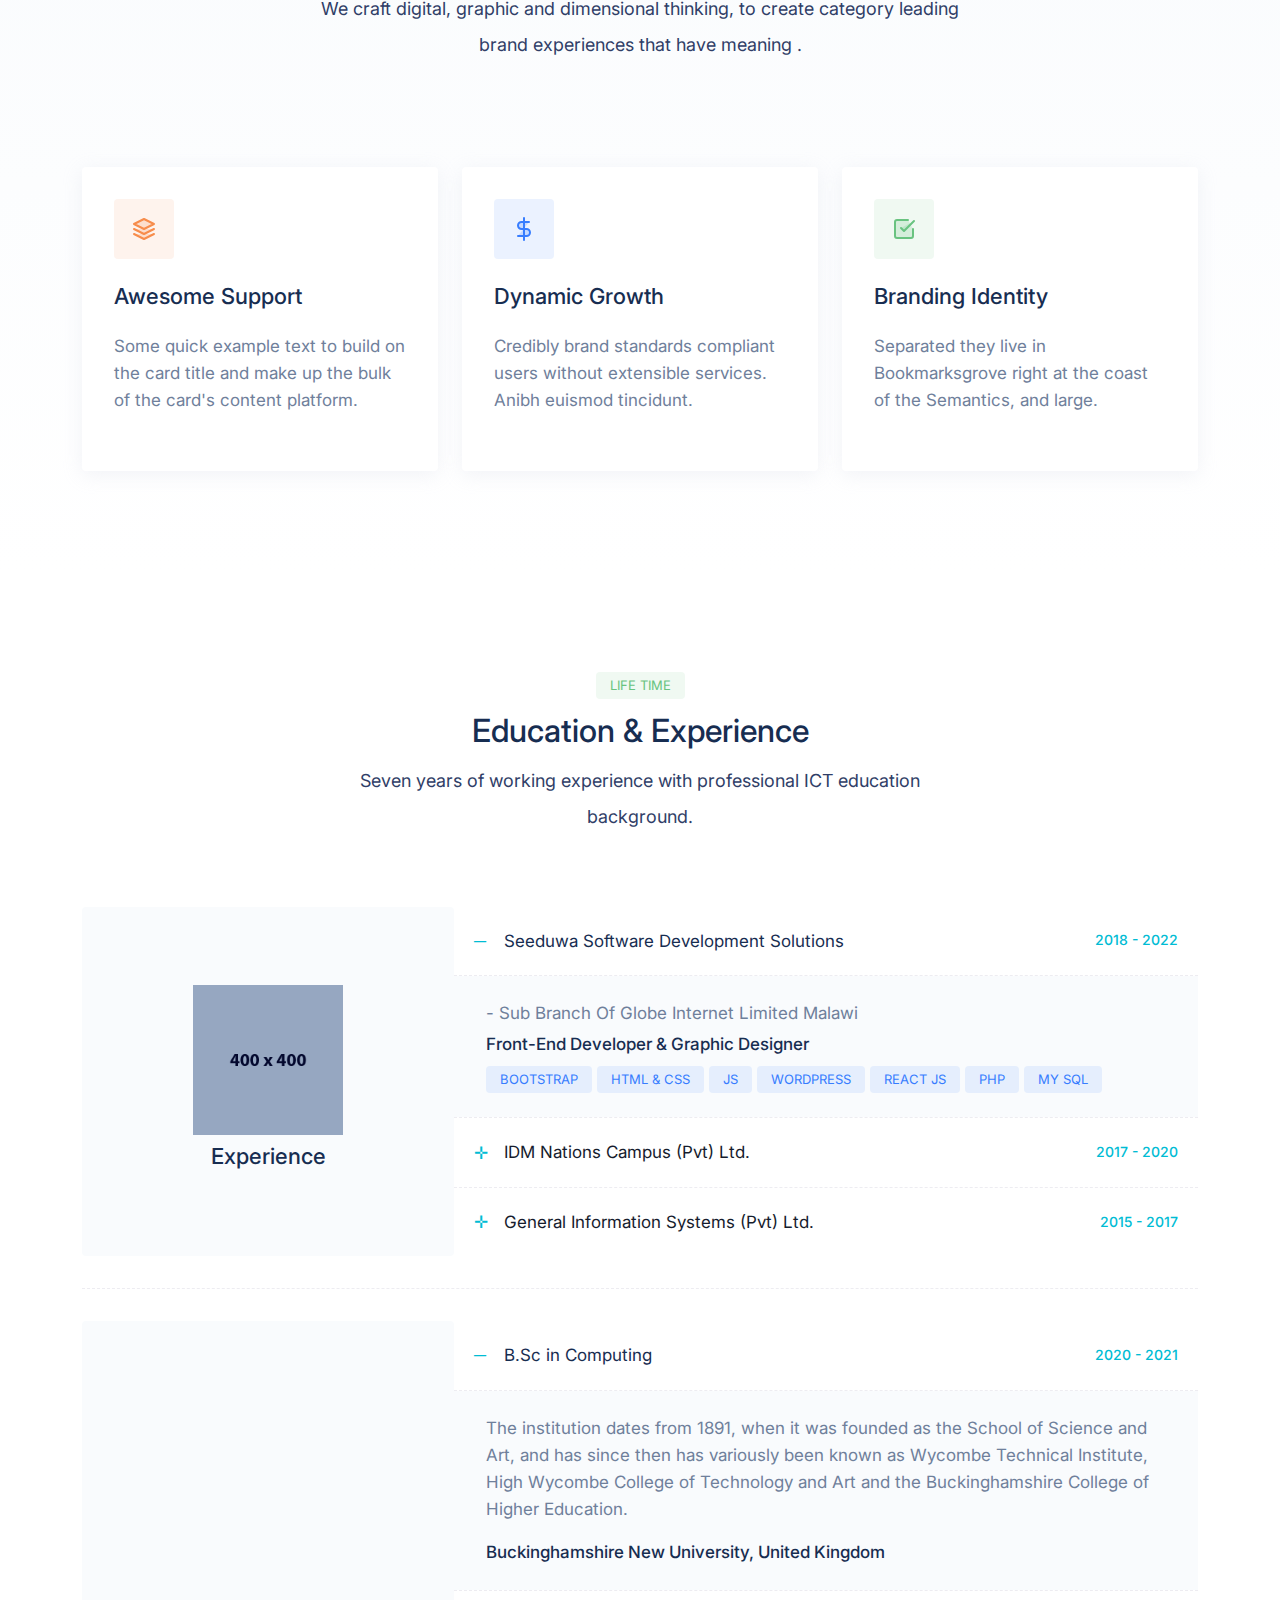
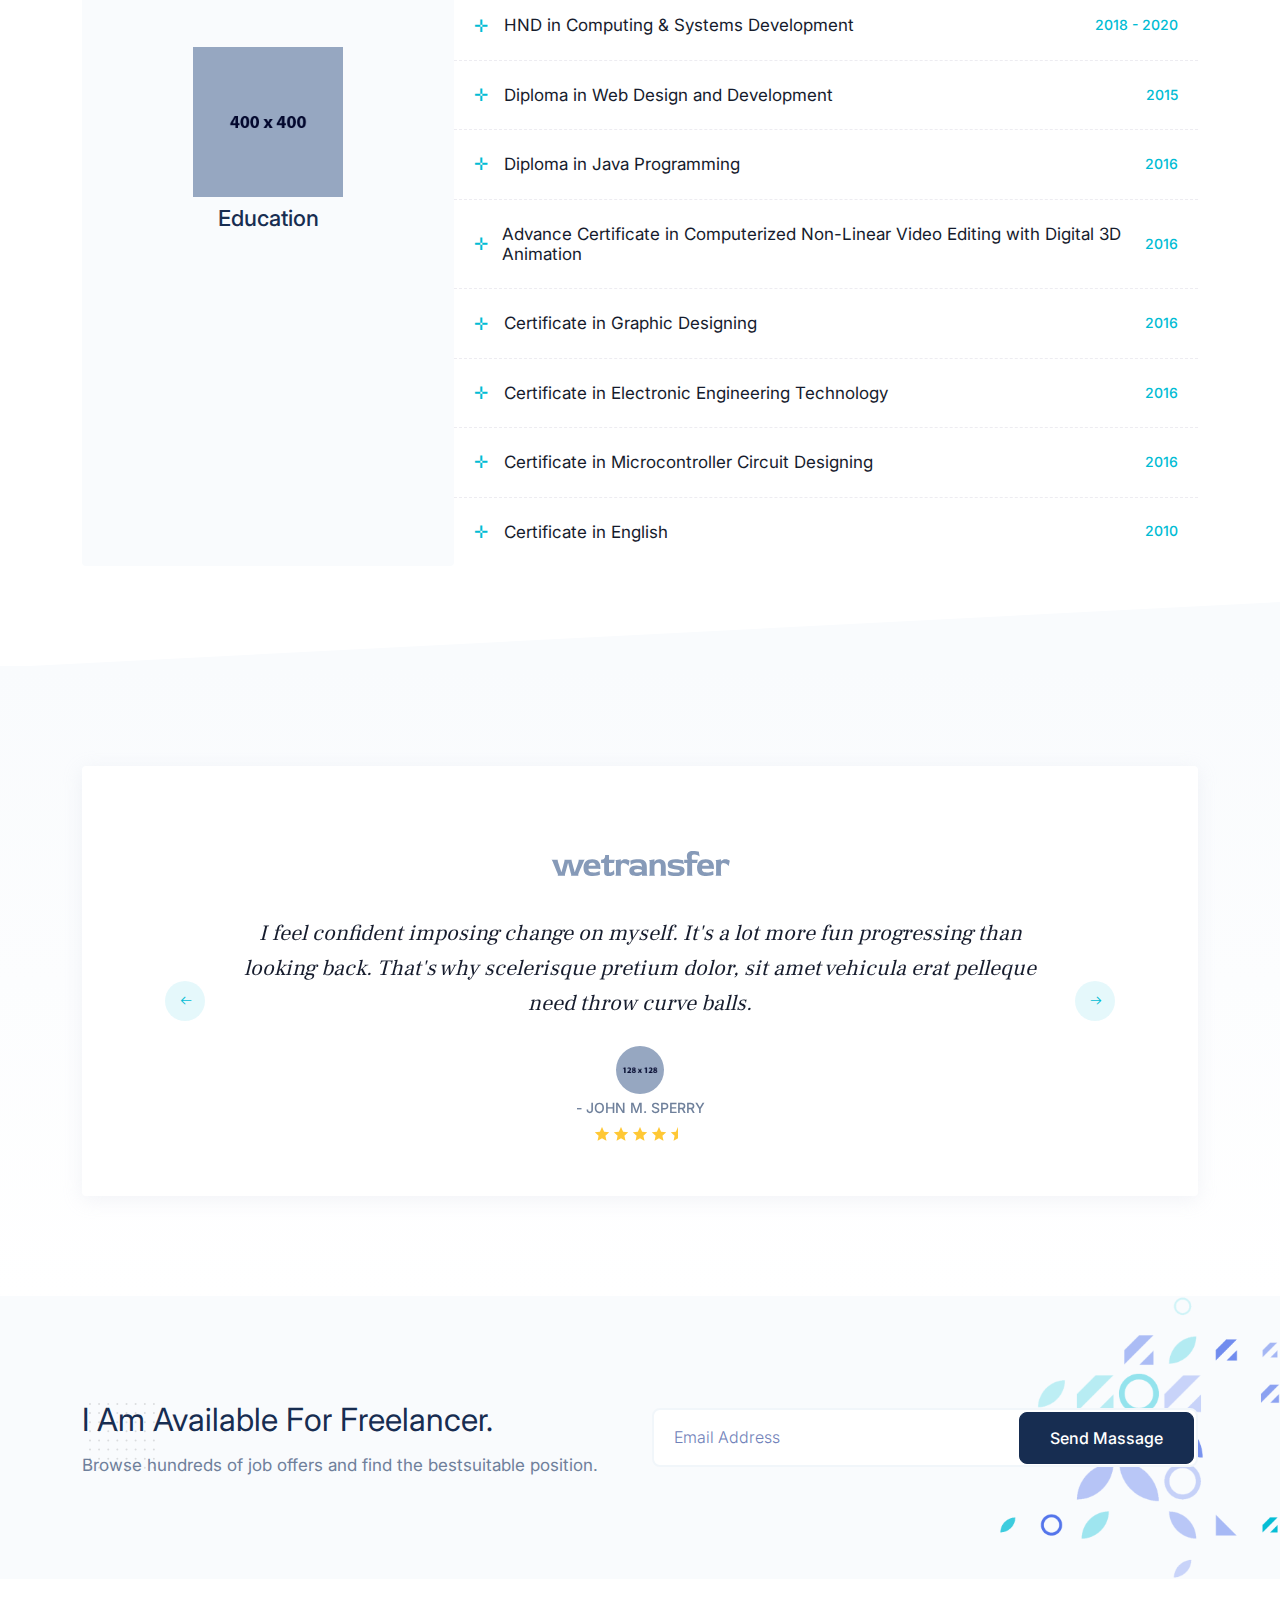
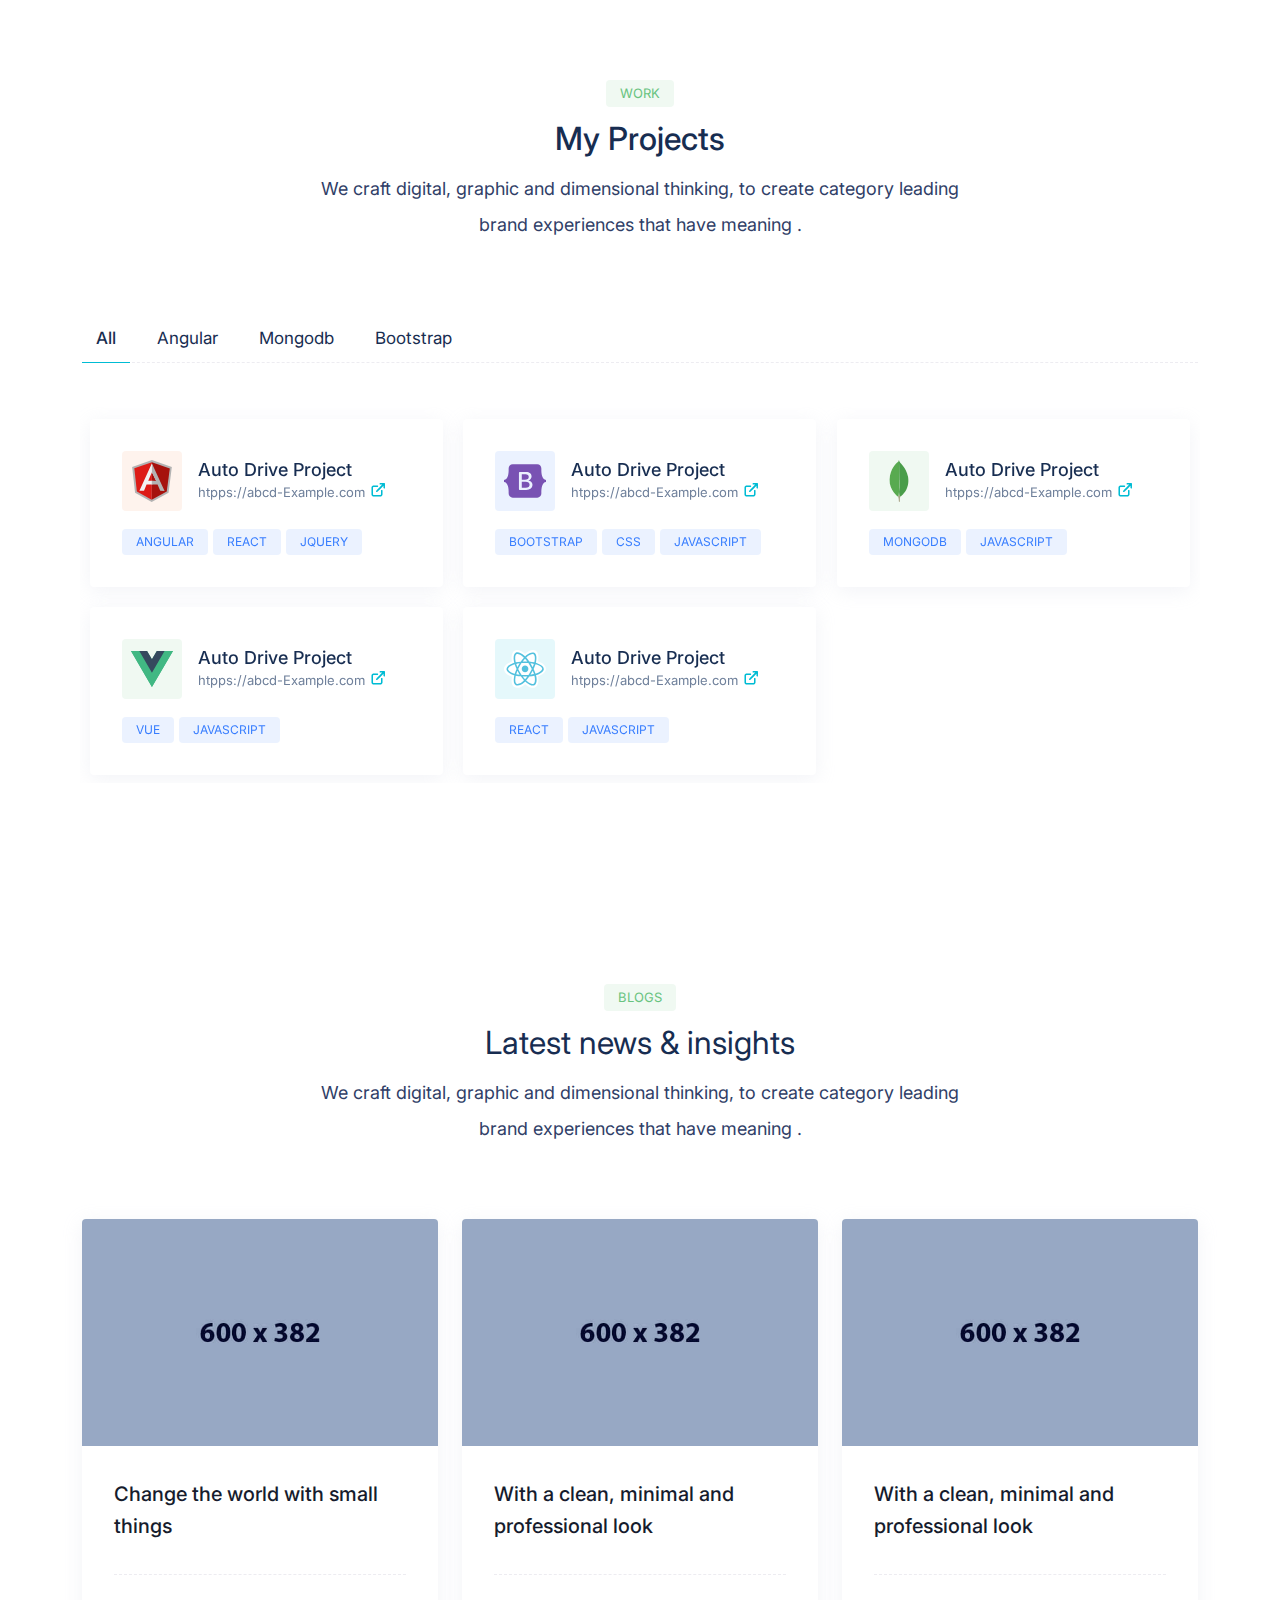
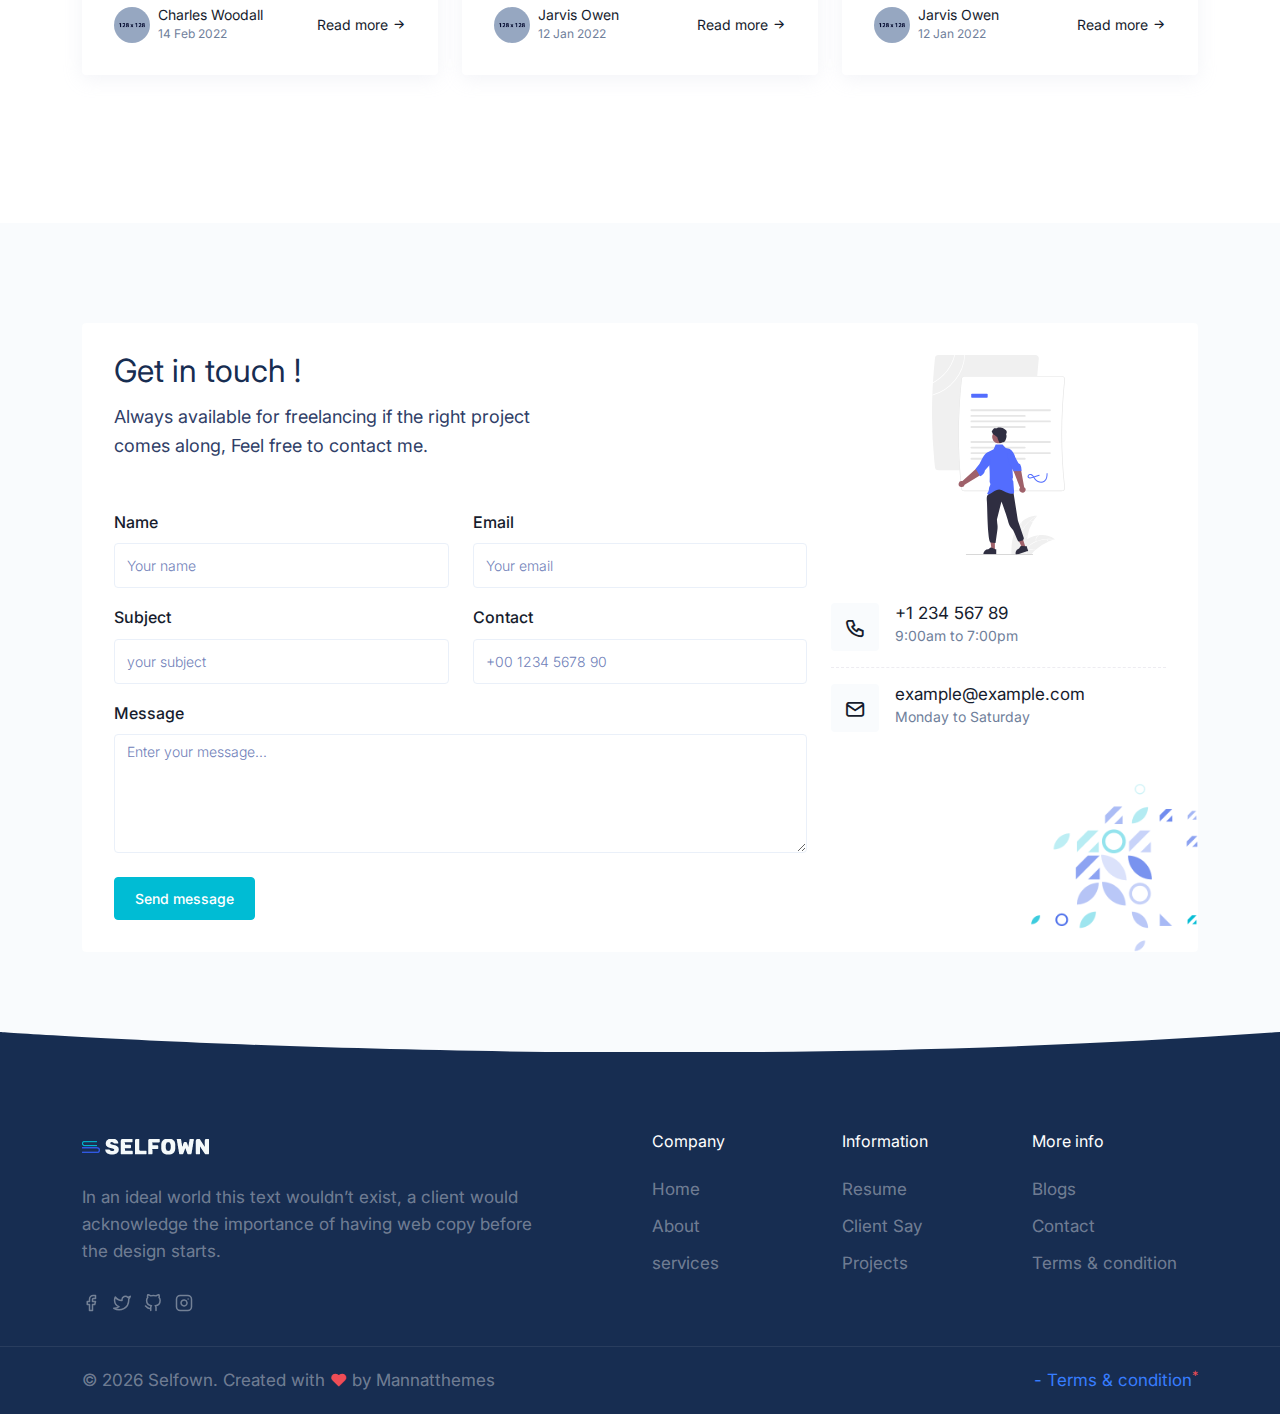
==== commit b2f7bc5e: "Education & Experience update" ====
--- a/index.html
+++ b/index.html
@@ -1,1196 +1,1072 @@
 <!DOCTYPE html>
 <html lang="en">
-
-<head>
-    <meta charset="utf-8" />
-    <title>Selfown - Responsive Personal page</title>
-    <meta name="viewport" content="width=device-width, initial-scale=1.0" />
-    <meta name="description" content="Premium Bootstrap 5 Template" />
-    <meta name="keywords" content="bootstrap 5, premium, marketing, multipurpose" />
-    <meta content="Mannatthemes" name="author" />
-
-    <!-- favicon -->
-    <link rel="shortcut icon" href="images/favicon.ico" />
-
-    <!-- css -->
-    <link href="css/bootstrap.min.css" rel="stylesheet" type="text/css" />
-    <link href="css/style.min.css" rel="stylesheet" type="text/css" />
-
-    <!-- colors -->
-    <link href="css/colors/default.css" rel="stylesheet" type="text/css" id="color-opt" />
-</head>
-
-<body data-bs-spy="scroll" data-bs-target=".navbar" data-bs-offset="80">
-    <!-- start navbar -->
-    <nav class="navbar navbar-expand-lg fixed-top sticky" id="navbar">
-        <div class="container">
-            <a href="index.html" class="navbar-brand">
-                <img src="images/logo-sm.png" class="logo-sm" alt="" height="24" />
-                <img src="images/logo-light.png" class="logo-light" alt="" height="16" />
-                <img src="images/logo-dark.png" class="logo-dark" alt="" height="16" />
-            </a>
-            <!--end navbar-brand-->
-            <a href="javascript:void(0)" class="navbar-toggler" data-bs-toggle="collapse" data-bs-target="#navbarNav"
-                aria-controls="navbarNav" aria-expanded="false" aria-label="Toggle navigation">
-                <span class="navbar-toggle-icon"><i data-feather="menu"></i></span>
-            </a>
-            <!--end navbar-toggler-->
-
-            <div class="collapse navbar-collapse" id="navbarNav">
-                <ul class="navbar-nav mx-auto navbar-center mt-lg-0 mt-2">
-                    <li class="nav-item">
-                        <a class="nav-link active" href="index.html">Home</a>
-                    </li>
-                    <!--end nav-item-->
-                    <li class="nav-item">
-                        <a class="nav-link" href="about.html">About</a>
-                    </li>
-                    <!--end nav-item-->
-                    <li class="nav-item">
-                        <a class="nav-link" href="services.html">Services</a>
-                    </li>
-                    <!--end nav-item-->
-                    <li class="nav-item">
-                        <a class="nav-link" href="resume.html">Resume</a>
-                    </li>
-                    <!--end nav-item-->
-                    <li class="nav-item">
-                        <a class="nav-link" href="projects.html">Projects</a>
-                    </li>
-                    <!--end nav-item-->
-                    <li class="nav-item">
-                        <a class="nav-link" href="blogs.html">Blogs</a>
-                    </li>
-                    <!--end nav-item-->
-                    <li class="nav-item">
-                        <a class="nav-link" href="contact.html">Contact</a>
-                    </li>
-                    <!--end nav-item-->
-                </ul>
-                <!--end navbar-nav-->
-                <a href="#" class="btn btn-sm nav-btn text-primary mb-4 mb-lg-0">Hire Me! <i class="icon-xxs ms-1"
-                        data-feather="chevrons-right"></i></a>
-            </div><!-- end #navbarNav -->
-        </div><!-- end container -->
-    </nav>
-    <!-- end navbar -->
-
-    <!-- start hero -->
-    <section class="hero-one position-relative main-bg" id="home"
-        style="background-image: url(images/personal/main-bg.png); background-size: cover; background-position: center center;">
-        <div class="container">
-            <div class="row align-items-center justify-content-center">
-
-
-                <script>
-                    var today = new Date()
-                    var curHr = today.getHours()
-
-                    if (curHr < 12) {
-                        console.log('good morning')
-                    } else if (curHr < 18) {
-                        console.log('good afternoon')
-                    } else {
-                        console.log('good evening')
-                    }
-                </script>
-
-
-                <div class="col-lg-5  mx-auto mt-5">
-                    <img src="images/personal/1.png" alt="" class="img-fluid ml-lg-5">
-                </div>
-                <!--end col-->
-                <div class="col-lg-7 text-center px-0 px-xl-4 mt-5 mt-lg-0 pt-5 pt-lg-0">
-                    <h5 class="d-inline-block py-1 px-3 rounded text-muted font-secondary">Hi, I'm Lasitha Nipun</h5>
-                    <h1 class="hero-title mb-4 font-secondary fo">I'm a <mark><span class="fw-medium typewrite"
-                                data-period="2000" data-type='["React", "Flutter", "Python"]'></span></mark> Developer
-                    </h1>
-                    <span class="wrap"></span>
-                    <div class="mb-5 mb-lg-0">
-                        <div class="d-inline-block">
-                            <a href="#" class="btn btn-primary">Download CV</a>
-                        </div>
-                    </div>
-                </div>
-                <!--end col-->
-            </div>
-            <!--end row-->
-        </div><!-- end container -->
-    </section>
-    <!-- end hero -->
-    <div class="position-relative">
-        <div class="shape overflow-hidden text-white">
-            <svg viewBox="0 0 2880 48" fill="none" xmlns="http://www.w3.org/2000/svg">
-                <path d="M0 48H1437.5H2880V0H2160C1442.5 52 720 0 720 0H0V48Z" fill="currentColor"></path>
-            </svg>
-        </div>
-    </div>
-    <!-- start about -->
-    <section class="section" id="about">
-        <div class="container">
-            <div class="row align-items-center">
-                <div class="col-lg-6 align-self-center">
-                    <h5 class="fs-24 text-dark fw-medium"><mark>Personal Details</mark></h5>
-                    <h4 class="fw-normal lh-base text-gray-700 mb-4 fs-20">It is a long established fact
-                        that a reader will be distracted by the readable content of a page when looking at its layout.
-                    </h4>
-                    <div class="social">
-                        <a href="#">
-                            <i class="lab la-github github me-1"></i>
-                        </a>
-                        <a href="#">
-                            <i class="lab la-twitter twitter me-1"></i>
-                        </a>
-                        <a href="#">
-                            <i class="lab la-google google me-1"></i>
-                        </a>
-                        <a href="#">
-                            <i class="lab la-linkedin-in linkedin me-1"></i>
-                        </a>
-                    </div>
-                </div>
-                <!--end col-->
-                <div class="col-lg-5 ms-auto align-self-center">
-                    <div class="mb-5 mb-lg-0">
-                        <p class="mb-2">
-                            <span class="personal-detail-title">Date of birth</span>
-                            <span class="personal-detail-info">06 june 1989</span>
-                        </p>
-                        <p class="mb-2">
-                            <span class="personal-detail-title">Spoken Langages</span>
-                            <span class="personal-detail-info">English - French - German</span>
-                        </p>
-                        <p class="mb-2">
-                            <span class="personal-detail-title">Nationality</span>
-                            <span class="personal-detail-info">USA</span>
-                        </p>
-                        <p class="mb-2">
-                            <span class="personal-detail-title">Interest</span>
-                            <span class="personal-detail-info">Music, Reading, journey</span>
-                        </p>
-                    </div>
-                </div>
-                <!--end col-->
-                <div class="col-12 mt-5">
-                    <div class="d-flex flex-wrap justify-content-center  mt-4 mt-md-5">
-                        <div class="mx-3 ms-sm-0 ms-sm-0 mb-3 card-bg rounded p-1 pe-3 p-md-3 pe-md-4 shadow-sm">
-                            <div class="d-flex align-items-center">
-                                <div class="thumb-md d-flex flex-wrap justify-content-center align-items-center">
-                                    <img src="images/logos/android.svg" alt="" class="" height="34">
-                                </div>
-                                <div class="ms-3">
-                                    <h6 class="mb-0 fw-medium text-gray-700">Android</h6>
-                                    <p class="text-muted mb-0 fs-12">2 Year Experience</p>
-                                </div>
+    <head>
+        <meta charset="utf-8" />
+        <title>Lasitha Nipun's Profile</title>
+        <meta name="viewport" content="width=device-width, initial-scale=1.0" />
+        <meta name="description" content="Lasitha Nipun's Profile Details" />
+        <meta name="keywords" content="lasitha,nipun,front end developer,web designer,web developer,grphic designer" />
+
+        <!-- favicon -->
+        <link rel="shortcut icon" href="images/favicon.ico" />
+
+        <!-- css -->
+        <link href="css/bootstrap.min.css" rel="stylesheet" type="text/css" />
+        <link href="css/style.min.css" rel="stylesheet" type="text/css" />
+
+        <!-- colors -->
+        <link href="css/colors/default.css" rel="stylesheet" type="text/css" id="color-opt" />
+    </head>
+
+    <body data-bs-spy="scroll" data-bs-target=".navbar" data-bs-offset="80" >
+        <!-- start navbar -->
+        <nav class="navbar navbar-expand-lg fixed-top sticky bg-white id="navbar">
+            <div class="container">
+                <a href="index-4.html" class="navbar-brand">
+                    <img src="images/logo-sm.png" class="logo-sm" alt="" height="24" />
+                    <img src="images/logo-light.png" class="logo-light" alt="" height="16" />
+                    <img src="images/logo-dark.png" class="logo-dark" alt="" height="16" />
+                </a><!--end navbar-brand-->
+                <a href="javascript:void(0)" class="navbar-toggler" data-bs-toggle="collapse" data-bs-target="#navbarNav" aria-controls="navbarNav" aria-expanded="false" aria-label="Toggle navigation">
+                    <span class="navbar-toggle-icon"><i data-feather="menu"></i></span>
+                </a><!--end navbar-toggler-->
+
+                <div class="collapse navbar-collapse" id="navbarNav">
+                    <ul class="navbar-nav mx-auto navbar-center mt-lg-0 mt-2">
+                        <li class="nav-item">
+                            <a class="nav-link active" href="index.html">Home</a>
+                        </li><!--end nav-item-->
+                        <li class="nav-item">
+                            <a class="nav-link" href="about.html">About</a>
+                        </li><!--end nav-item-->
+                        <li class="nav-item">
+                            <a class="nav-link" href="services.html">Services</a>
+                        </li><!--end nav-item-->                        
+                        <li class="nav-item">
+                            <a class="nav-link" href="resume.html">Resume</a>
+                        </li><!--end nav-item-->
+                        <li class="nav-item">
+                            <a class="nav-link" href="projects.html">Projects</a>
+                        </li><!--end nav-item-->
+                        <li class="nav-item">
+                            <a class="nav-link" href="blogs.html">Blogs</a>
+                        </li><!--end nav-item-->
+                        <li class="nav-item">
+                            <a class="nav-link" href="contact.html">Contact</a>
+                        </li><!--end nav-item-->
+                    </ul><!--end navbar-nav-->
+                    <a href="#" class="btn btn-sm nav-btn text-primary mb-4 mb-lg-0">Hire Me! <i class="icon-xxs ms-1" data-feather="chevrons-right"></i></a>
+                </div><!-- end #navbarNav -->
+            </div><!-- end container -->
+        </nav>
+        <!-- end navbar -->
+
+        <!-- start hero -->
+        <section class="hero-one hero-video position-relative" id="home"  style="background-image: url(images/personal/main-bg.png); background-size: cover; background-position: center center;">
+            <div class="bg-overlay"></div>
+            <div id="youtubeEmbed" class="hero_video" data-video-id="LBNDfxjEYlA"></div>
+            <div class="container">
+                <div class="row align-items-center justify-content-center">                    
+                    
+                    <div class="col-lg-7 text-center px-0 px-xl-4 mt-5 mt-lg-0 pt-5 pt-lg-0">
+                        <h5 class="d-inline-block py-1 px-3 rounded text-muted font-secondary">Hi, I'm Lasitha Nipun</h5>
+                        <h1 class="hero-title mb-4 font-secondary fo">I'm a freelance 
+                            <div class="position-relative d-inline-block" style="margin-bottom: -20px;" data-delay="2200" data-words>
+								&nbsp;
+								<span class="text-anim-items">
+									<span class="text-anim-item px-2"><span>React</span></span>
+									<span class="text-anim-item px-2"><span>Flutter </span></span>
+									<span class="text-anim-item px-2"><span>Python</span></span>
+								</span>
+								<span class="anim-line bg-orange"></span>
+							</span>
+                        </div> 
+                            Developer
+                        </h1>   
+                        <span class="wrap"></span>                     
+                        <div class="mb-5 mb-lg-0">                           
+                            <div class="d-inline-block">
+                                <a href="#" class="btn btn-primary">Download CV</a>
                             </div>
                         </div>
-                        <!--/div-->
-                        <div class="mx-3 ms-sm-0 ms-sm-0 mb-3 card-bg rounded p-1 pe-3 p-md-3 pe-md-4 shadow-sm">
-                            <div class="d-flex align-items-center">
-                                <div class="thumb-md d-flex flex-wrap justify-content-center align-items-center">
-                                    <img src="images/logos/Angular.svg" alt="" class="" height="34">
+                    </div><!--end col-->   
+                    <div class="col-lg-5  mx-auto mt-5"> 
+                        <img src="images/personal/1.png" alt="" class="img-fluid ml-lg-5">
+                    </div><!--end col-->                
+                </div><!--end row-->             
+            </div><!-- end container -->
+        </section>
+        <!-- end hero -->
+        <div class="position-relative">
+            <div class="shape overflow-hidden text-white">
+                <svg viewBox="0 0 2880 48" fill="none" xmlns="http://www.w3.org/2000/svg">
+                    <path d="M0 48H1437.5H2880V0H2160C1442.5 52 720 0 720 0H0V48Z" fill="currentColor"></path>
+                </svg>
+            </div>
+        </div>
+        <!-- start about -->
+        <section class="section" id="about">
+            <div class="container">
+                <div class="row align-items-center">                
+                    <div class="col-lg-6 align-self-center">
+                        <h5 class="fs-24 text-dark fw-medium"><mark>Personal Details</mark></h5>       
+                        <h4 class="fw-normal lh-base text-gray-700 mb-4 fs-20">It is a long established fact 
+                            that a reader will be distracted by the readable content of a page when looking at its layout. 
+                        </h4>
+                        <div class="social">
+                            <a href="#">
+                                <i class="lab la-github github me-1"></i>
+                            </a>
+                            <a href="#">
+                                <i class="lab la-twitter twitter me-1"></i>
+                            </a>
+                            <a href="#">
+                                <i class="lab la-google google me-1"></i>
+                            </a>
+                            <a href="#">
+                                <i class="lab la-linkedin-in linkedin me-1"></i>
+                            </a>
+                        </div>
+                    </div><!--end col--> 
+                    <div class="col-lg-5 ms-auto align-self-center">
+                        <div class="mb-5 mb-lg-0">
+                            <p class="mb-2">
+                                <span class="personal-detail-title">Date of birth</span> 
+                                <span class="personal-detail-info">18 March 1993</span>
+                            </p>
+                            <p class="mb-2">
+                                <span class="personal-detail-title">Spoken Langages</span> 
+                                <span class="personal-detail-info">English - Sinhala</span>
+                            </p>
+                            <p class="mb-2">
+                                <span class="personal-detail-title">Nationality</span> 
+                                <span class="personal-detail-info">Sri Lankan</span>
+                            </p>
+                            <p class="mb-2">
+                                <span class="personal-detail-title">Interest</span> 
+                                <span class="personal-detail-info">Scouting, Traveling, Journey</span>
+                            </p>
+                        </div>
+                    </div><!--end col-->
+                    <div class="col-12 mt-5">
+                        <div class="d-flex flex-wrap justify-content-center  mt-4 mt-md-5">
+                            <div class="mx-3 ms-sm-0 ms-sm-0 mb-3 card-bg rounded p-1 pe-3 p-md-3 pe-md-4 shadow-sm">
+                                <div class="d-flex align-items-center">
+                                    <div class="thumb-md d-flex flex-wrap justify-content-center align-items-center">
+                                        <img src="images/logos/android.svg" alt="" class="" height="34">
+                                    </div>
+                                    <div class="ms-3">
+                                        <h6 class="mb-0 fw-medium text-gray-700">Android</h6>
+                                        <p class="text-muted mb-0 fs-12">2 Year Experience</p>
+                                    </div>
+                                </div>                           
+                            </div><!--/div-->
+                            <div class="mx-3 ms-sm-0 ms-sm-0 mb-3 card-bg rounded p-1 pe-3 p-md-3 pe-md-4 shadow-sm">
+                                <div class="d-flex align-items-center">
+                                    <div class="thumb-md d-flex flex-wrap justify-content-center align-items-center">
+                                        <img src="images/logos/Angular.svg" alt="" class="" height="34">
+                                    </div>
+                                    <div class="ms-3">
+                                        <h6 class="mb-0 fw-medium text-gray-700">Angular</h6>
+                                        <p class="text-muted mb-0 fs-12">1 Year Experience</p>
+                                    </div>
+                                </div>                           
+                            </div><!--/div-->
+                            <div class="mx-3 ms-sm-0 ms-sm-0 mb-3 card-bg rounded p-1 pe-3 p-md-3 pe-md-4 shadow-sm">
+                                <div class="d-flex align-items-center">
+                                    <div class="thumb-md d-flex flex-wrap justify-content-center align-items-center">
+                                        <img src="images/logos/bootstrap.svg" alt="" class="" height="34">
+                                    </div>
+                                    <div class="ms-3">
+                                        <h6 class="mb-0 fw-medium text-gray-700">Bootstrap</h6>
+                                        <p class="text-muted mb-0 fs-12">3 Year Experience</p>
+                                    </div>
+                                </div>                           
+                            </div><!--/div-->
+                            <div class="mx-3 ms-sm-0 ms-sm-0 mb-3 card-bg rounded p-1 pe-3 p-md-3 pe-md-4 shadow-sm">
+                                <div class="d-flex align-items-center">
+                                    <div class="thumb-md d-flex flex-wrap justify-content-center align-items-center">
+                                        <img src="images/logos/vue.svg" alt="" class="" height="34">
+                                    </div>
+                                    <div class="ms-3">
+                                        <h6 class="mb-0 fw-medium text-gray-700">Vue</h6>
+                                        <p class="text-muted mb-0 fs-12">2 Year Experience</p>
+                                    </div>
+                                </div>                           
+                            </div><!--/div-->
+                            <div class="mx-3 ms-sm-0 ms-sm-0 mb-3 card-bg rounded p-1 pe-3 p-md-3 pe-md-4 shadow-sm">
+                                <div class="d-flex align-items-center">
+                                    <div class="thumb-md d-flex flex-wrap justify-content-center align-items-center">
+                                        <img src="images/logos/react.svg" alt="" class="" height="34">
+                                    </div>
+                                    <div class="ms-3">
+                                        <h6 class="mb-0 fw-medium text-gray-700">React</h6>
+                                        <p class="text-muted mb-0 fs-12">8 Months Experience</p>
+                                    </div>
+                                </div>                           
+                            </div><!--/div-->
+                            <div class="mx-3 ms-sm-0 ms-sm-0 mb-3 card-bg rounded p-1 pe-3 p-md-3 pe-md-4 shadow-sm">
+                                <div class="d-flex align-items-center">
+                                    <div class="thumb-md d-flex flex-wrap justify-content-center align-items-center">
+                                        <img src="images/logos/mongodb.svg" alt="" class="" height="34">
+                                    </div>
+                                    <div class="ms-3">
+                                        <h6 class="mb-0 fw-medium text-gray-700">Mongodb</h6>
+                                        <p class="text-muted mb-0 fs-12">3 Months Experience</p>
+                                    </div>
+                                </div>                           
+                            </div><!--/div-->
+                            <div class="mx-3 ms-sm-0 ms-sm-0 mb-3 card-bg rounded p-1 pe-3 p-md-3 pe-md-4 shadow-sm">
+                                <div class="d-flex align-items-center">
+                                    <div class="thumb-md d-flex flex-wrap justify-content-center align-items-center">
+                                        <img src="images/logos/laravel.svg" alt="" class="" height="34">
+                                    </div>
+                                    <div class="ms-3">
+                                        <h6 class="mb-0 fw-medium text-gray-700">Laravel</h6>
+                                        <p class="text-muted mb-0 fs-12">1 Year Experience</p>
+                                    </div>
+                                </div>                           
+                            </div><!--/div-->
+                            <div class="mx-3 ms-sm-0 ms-sm-0 mb-3 card-bg rounded p-1 pe-3 p-md-3 pe-md-4 shadow-sm">
+                                <div class="d-flex align-items-center">
+                                    <div class="thumb-md d-flex flex-wrap justify-content-center align-items-center">
+                                        <img src="images/logos/nodejs-icon.svg" alt="" class="" height="34">
+                                    </div>
+                                    <div class="ms-3">
+                                        <h6 class="mb-0 fw-medium text-gray-700">Node.js</h6>
+                                        <p class="text-muted mb-0 fs-12">10 Months Experience</p>
+                                    </div>
+                                </div>                           
+                            </div><!--/div-->
+                        </div><!-- End div -->
+                    </div><!-- End Col -->
+                </div><!--end row--> 
+            </div><!-- end container -->
+        </section>
+        <!-- end about -->
+        <!-- start services -->
+        <section class="section bg-gradient-light-white" id="services">
+            <div class="container">                
+                <div class="row justify-content-center mb-4">
+                    <div class="col-12 col-md-10 col-lg-7 text-center">
+                        <span class="badge badge-lg rounded bg-soft-alt-success fw-normal fs-13 text-uppercase">Services</span>
+                        <h2 class="fs-2 fw-medium lh-1 text-dark my-3">Our Services</h2>
+                        <p class="text-gray-700 fs-18 fs-lg mb-4 mb-md-5 lh-lg">
+                            We craft digital, graphic and dimensional thinking, to create category leading brand experiences that have meaning .
+                        </p>
+                    </div><!--end col-->
+                </div><!--end row-->
+                <div class="row">
+                    <div class="col-lg-4 col-md-6 mt-4 pt-2">
+                        <div class="card rounded shadow border-0">
+                            <div class="card-body p-4 m-2">
+                                <div class="bg-soft-alt-orange d-flex justify-content-center align-items-center thumb-xl  rounded">
+                                    <i data-feather="layers" class="align-self-center svg-orange icon-md"></i>  
                                 </div>
-                                <div class="ms-3">
-                                    <h6 class="mb-0 fw-medium text-gray-700">Angular</h6>
-                                    <p class="text-muted mb-0 fs-12">1 Year Experience</p>
+                                <h5 class="text-dark fs-22 fw-medium my-4">Awesome Support</h5>
+                                <p class="text-muted pb-4">Some quick example text to build on the card title and make up the bulk of the card's content platform.</p>
+                            </div><!-- end card-body -->
+                        </div><!-- end card -->
+                    </div><!-- end col -->
+                    <div class="col-lg-4 col-md-6 mt-4 pt-2">
+                        <div class="card rounded shadow  border-0">
+                            <div class="card-body p-4 m-2">
+                                <div class="bg-soft-alt-info d-flex justify-content-center align-items-center thumb-xl  rounded">
+                                    <i data-feather="dollar-sign" class="align-self-center svg-info icon-md"></i>  
                                 </div>
-                            </div>
+                                <h5 class="text-dark fs-22 fw-medium my-4">Dynamic Growth</h5>
+                                <p class="text-muted pb-4">Credibly brand standards compliant users without extensible services. Anibh euismod tincidunt.</p>
+                            </div><!-- end card-body -->
+                        </div><!-- end card -->
+                    </div><!-- end col -->
+                    <div class="col-lg-4 col-md-6 mt-4 pt-2">
+                        <div class="card rounded shadow  border-0">
+                            <div class="card-body p-4 m-2">
+                                <div class="bg-soft-alt-success d-flex justify-content-center align-items-center thumb-xl  rounded">
+                                    <i data-feather="check-square" class="align-self-center svg-success icon-md"></i>  
+                                </div>
+                                <h5 class="text-dark fs-22 fw-medium my-4">Branding Identity</h5>
+                                <p class="text-muted pb-4">Separated they live in Bookmarksgrove right at the coast of the Semantics, and large.</p>
+                            </div><!-- end card-body -->
+                        </div><!-- end card -->
+                    </div><!-- end col -->
+                </div><!-- end row -->
+            </div><!-- end container -->
+        </section>
+        <!-- end services -->
+
+        
+        <!-- start resume -->
+        <section class="section" id="resume">
+            <div class="container">                
+                <div class="row justify-content-center mb-4">
+                    <div class="col-12 col-md-10 col-lg-7 text-center">
+                        <span class="badge badge-lg rounded bg-soft-alt-success fw-normal fs-13 text-uppercase">Life Time</span>
+                        <h2 class="fs-2 fw-medium lh-1 text-dark my-3">Education & Experience</h2>
+                        <p class="text-gray-700 fs-18 fs-lg mb-4 mb-md-5 lh-lg">
+                            Seven years of working experience with professional ICT education background.
+                        </p>
+                    </div><!--end col-->
+                </div><!--end row-->
+                <div class="row">
+                    <div class="col-12">
+                         <div class="row g-0">
+                            <div class="col-lg-4 col-md-6">
+                                <div class="card rounded bg-light h-100 border-0">
+                                    <div class="card-body d-flex justify-content-center align-items-center">
+                                        <div class="mx-auto text-center">
+                                            <img src="images/personal/job.png" alt="" class="vector-dark" height="150">
+                                            <img src="images/personal/job-light.png" alt="" class="vector-light" height="150">
+                                            <h5 class="text-dark fs-22 fw-medium my-2">Experience</h5>     
+                                        </div>                          
+                                    </div><!-- end card-body -->
+                                </div><!-- end card -->
+                            </div><!-- end col -->
+                            <div class="col-lg-8 col-md-6">
+                                <div class="card rounded bg-white  h-100 border-0">
+                                    <div class="card-body p-0">
+                                        <div class="accordion accordion-flush" id="Experience_accordion">
+                                            <div class="accordion-item">
+                                                <h2 class="accordion-header" id="first-co">
+                                                    <button class="accordion-button" type="button" data-bs-toggle="collapse" data-bs-target="#Experience_one" aria-expanded="false">
+                                                        Seeduwa Software Development Solutions
+                                                        <span class="fw-medium text-primary ms-auto fs-14">2018 - 2022</span>
+                                                    </button>
+                                                </h2>
+                                                <div id="Experience_one" class="accordion-collapse collapse show" aria-labelledby="first-co" data-bs-parent="#Experience_accordion">
+                                                    <div class="accordion-body">
+                                                        <p class="text-muted mb-1">- Sub Branch Of Globe Internet Limited Malawi</p>
+                                                        <p class="fw-medium">Front-End Developer & Graphic Designer</p>
+                                                        <span class="badge badge-lg rounded bg-soft-alt-info fw-normal fs-13 text-uppercase mt-2">Bootstrap</span>
+                                                        <span class="badge badge-lg rounded bg-soft-alt-info fw-normal fs-13 text-uppercase mt-2">Html & CSS</span>
+                                                        <span class="badge badge-lg rounded bg-soft-alt-info fw-normal fs-13 text-uppercase mt-2">JS</span>
+                                                        <span class="badge badge-lg rounded bg-soft-alt-info fw-normal fs-13 text-uppercase mt-2">WordPress</span>
+                                                        <span class="badge badge-lg rounded bg-soft-alt-info fw-normal fs-13 text-uppercase mt-2">React js</span>
+                                                        <span class="badge badge-lg rounded bg-soft-alt-info fw-normal fs-13 text-uppercase mt-2">php</span>
+                                                        <span class="badge badge-lg rounded bg-soft-alt-info fw-normal fs-13 text-uppercase mt-2">my sql</span>
+                                                    </div>
+                                                </div>
+                                            </div><!--end accordion-item-->
+                                            <div class="accordion-item">
+                                                <h2 class="accordion-header" id="second-co">
+                                                    <button class="accordion-button collapsed" type="button" data-bs-toggle="collapse" data-bs-target="#Experience_two" aria-expanded="false">
+                                                        IDM Nations Campus (Pvt) Ltd.
+                                                    <span class="fw-medium text-primary ms-auto fs-14">2017 - 2020</span>
+                                                    </button>
+                                                </h2>
+                                                <div id="Experience_two" class="accordion-collapse collapse" aria-labelledby="second-co" data-bs-parent="#Experience_accordion">
+                                                    <div class="accordion-body">
+                                                        <p class="text-muted mb-1">- Junior Lecturer</p>
+                                                        <p class="fw-medium">Gampaha, Sri Lanka</p>
+                                                        <span class="badge badge-lg rounded bg-soft-alt-info fw-normal fs-13 text-uppercase mt-2">Bootstrap</span>
+                                                        <span class="badge badge-lg rounded bg-soft-alt-info fw-normal fs-13 text-uppercase mt-2">Html & CSS</span>
+                                                        <span class="badge badge-lg rounded bg-soft-alt-info fw-normal fs-13 text-uppercase mt-2">JS</span>
+                                                        <span class="badge badge-lg rounded bg-soft-alt-info fw-normal fs-13 text-uppercase mt-2">php</span>
+                                                        <span class="badge badge-lg rounded bg-soft-alt-info fw-normal fs-13 text-uppercase mt-2">my sql</span>
+                                                    </div>
+                                                </div>
+                                            </div><!--end accordion-item-->
+                                            <div class="accordion-item">
+                                                <h2 class="accordion-header" id="third-co">
+                                                    <button class="accordion-button collapsed" type="button" data-bs-toggle="collapse" data-bs-target="#Experience_three" aria-expanded="false">
+                                                        General Information Systems (Pvt) Ltd.
+                                                    <span class="fw-medium text-primary ms-auto fs-14">2015 - 2017</span>
+                                                    </button>
+                                                </h2>
+                                                <div id="Experience_three" class="accordion-collapse collapse" aria-labelledby="third-co" data-bs-parent="#Experience_accordion">
+                                                    <div class="accordion-body">
+                                                        <p class="text-muted mb-1">- Junior Web Developer</p>
+                                                        <p class="fw-medium">20, Hedges Ct, Colombo 10.
+                                                        </p>
+                                                        <span class="badge badge-lg rounded bg-soft-alt-info fw-normal fs-13 text-uppercase mt-2">Bootstrap</span>
+                                                        <span class="badge badge-lg rounded bg-soft-alt-info fw-normal fs-13 text-uppercase mt-2">Html & CSS</span>
+                                                        <span class="badge badge-lg rounded bg-soft-alt-info fw-normal fs-13 text-uppercase mt-2">JS</span>
+                                                        <span class="badge badge-lg rounded bg-soft-alt-info fw-normal fs-13 text-uppercase mt-2">php</span>
+                                                        <span class="badge badge-lg rounded bg-soft-alt-info fw-normal fs-13 text-uppercase mt-2">my sql</span>
+                                                    </div>
+                                                </div>
+                                            </div><!--end accordion-item-->
+                                        </div><!--end accordion-->
+                                    </div><!-- end card-body -->
+                                </div><!-- end card -->
+                            </div><!-- end col -->
+                        </div><!--end row-->
+                        <hr class="hr-dashed">
+                        <div class="row g-0">
+                            <div class="col-lg-4 col-md-6">
+                                <div class="card rounded bg-light h-100 border-0">
+                                    <div class="card-body d-flex justify-content-center align-items-center">
+                                        <div class="mx-auto text-center">
+                                            <img src="images/personal/school.png" alt="" class="vector-dark" height="150">
+                                            <img src="images/personal/school-light.png" alt="" class="vector-light" height="150">
+                                            <h5 class="text-dark fs-22 fw-medium my-2">Education</h5>     
+                                        </div>                          
+                                    </div><!-- end card-body -->
+                                </div><!-- end card -->
+                            </div><!-- end col -->
+                            <div class="col-lg-8 col-md-6">
+                                <div class="card rounded bg-white  h-100 border-0">
+                                    <div class="card-body p-0">
+                                        <div class="accordion accordion-flush" id="Education_accordion">
+                                            <div class="accordion-item">
+                                                <h2 class="accordion-header" id="prime">
+                                                    <button class="accordion-button" type="button" data-bs-toggle="collapse" data-bs-target="#Education_one" aria-expanded="false">                                                        
+                                                        B.Sc in Computing
+                                                        <span class="fw-medium text-primary ms-auto fs-14">2020 - 2021</span>
+                                                    </button>
+                                                </h2>
+                                                <div id="Education_one" class="accordion-collapse collapse show" aria-labelledby="prime" data-bs-parent="#Education_accordion">
+                                                    <div class="accordion-body">
+                                                        <p class="text-muted mb-3">The institution dates from 1891, when it was founded as the School of Science and Art, and has since then has variously been known as Wycombe Technical Institute, High Wycombe College of Technology and Art and the Buckinghamshire College of Higher Education.
+                                                        </p>
+                                                        <p class="fw-medium">Buckinghamshire New University, United Kingdom</p>
+                                                    </div>
+                                                </div>
+                                            </div><!--end accordion-item-->
+                                            <div class="accordion-item">
+                                                <h2 class="accordion-header" id="second">
+                                                    <button class="accordion-button collapsed" type="button" data-bs-toggle="collapse" data-bs-target="#Education_two" aria-expanded="false">
+                                                        HND in Computing & Systems Development
+                                                    <span class="fw-medium text-primary ms-auto fs-14">2018 - 2020</span>
+                                                    </button>
+                                                </h2>
+                                                <div id="Education_two" class="accordion-collapse collapse" aria-labelledby="second" data-bs-parent="#Education_accordion">
+                                                    <div class="accordion-body">
+                                                        <p class="text-muted mb-3">EdHat International is one of the leading UK based education service organisations providing quality academic and institution related services for individuals and organisations who are aspiring to lead.
+                                                        </p>
+                                                        <p class="fw-medium">Edhat International, Croydon, United Kingdom. </p>
+                                                    </div>
+                                                </div>
+                                            </div><!--end accordion-item-->
+                                            <div class="accordion-item">
+                                                <h2 class="accordion-header" id="higher">
+                                                    <button class="accordion-button collapsed" type="button" data-bs-toggle="collapse" data-bs-target="#Education_three" aria-expanded="false">
+                                                        Diploma in Web Design and Development
+                                                    <span class="fw-medium text-primary ms-auto fs-14">2015</span>
+                                                    </button>
+                                                </h2>
+                                                <div id="Education_three" class="accordion-collapse collapse" aria-labelledby="higher" data-bs-parent="#Education_accordion">
+                                                    <div class="accordion-body">
+                                                        <p class="text-muted mb-3">Lalith Athulathmudali Vocational Training Center is large vocational training center in Sri Lanka.
+                                                        </p>
+                                                        <p class="fw-medium">Lalith Athulathmudali Vocational Training Center, Rathmalana, Sri Lanka.</p>
+                                                    </div>
+                                                </div>
+                                            </div><!--end accordion-item-->
+                                            <div class="accordion-item">
+                                                <h2 class="accordion-header" id="fourth">
+                                                    <button class="accordion-button collapsed" type="button" data-bs-toggle="collapse" data-bs-target="#Education_four" aria-expanded="false">
+                                                        Diploma in Java Programming
+                                                    <span class="fw-medium text-primary ms-auto fs-14">2016</span>
+                                                    </button>
+                                                </h2>
+                                                <div id="Education_four" class="accordion-collapse collapse" aria-labelledby="fourth" data-bs-parent="#Education_accordion">
+                                                    <div class="accordion-body">
+                                                        <p class="text-muted mb-3">Lalith Athulathmudali Vocational Training Center is large vocational training center in Sri Lanka.
+                                                        </p>
+                                                        <p class="fw-medium">Lalith Athulathmudali Vocational Training Center, Rathmalana, Sri Lanka. </p>
+                                                    </div>
+                                                </div>
+                                            </div><!--end accordion-item-->
+                                            <div class="accordion-item">
+                                                <h2 class="accordion-header" id="second">
+                                                    <button class="accordion-button collapsed" type="button" data-bs-toggle="collapse" data-bs-target="#Education_five" aria-expanded="false">
+                                                        Advance Certificate in Computerized Non-Linear Video Editing with Digital 3D Animation
+                                                    <span class="fw-medium text-primary ms-auto fs-14">2016</span>
+                                                    </button>
+                                                </h2>
+                                                <div id="Education_five" class="accordion-collapse collapse" aria-labelledby="second" data-bs-parent="#Education_accordion">
+                                                    <div class="accordion-body">
+                                                        <p class="text-muted mb-3">Lalith Athulathmudali Vocational Training Center is large vocational training center in Sri Lanka.
+                                                        </p>
+                                                        <p class="fw-medium">Lalith Athulathmudali Vocational Training Center, Rathmalana, Sri Lanka. </p>
+                                                    </div>
+                                                </div>
+                                            </div><!--end accordion-item-->
+                                            <div class="accordion-item">
+                                                <h2 class="accordion-header" id="second">
+                                                    <button class="accordion-button collapsed" type="button" data-bs-toggle="collapse" data-bs-target="#Education_six" aria-expanded="false">
+                                                        Certificate in Graphic Designing
+                                                    <span class="fw-medium text-primary ms-auto fs-14">2016</span>
+                                                    </button>
+                                                </h2>
+                                                <div id="Education_six" class="accordion-collapse collapse" aria-labelledby="second" data-bs-parent="#Education_accordion">
+                                                    <div class="accordion-body">
+                                                        <p class="text-muted mb-3">Wijeya Graphics (Pvt) Ltd was set up in 1986 as a subsidiary of Wijeya Newspapers Limited (WNL), with the primary object of printing, publishing and reselling of computers peripherals.
+                                                        </p>
+                                                        <p class="fw-medium">Wijaya Graphic, Sri Lanka. </p>
+                                                    </div>
+                                                </div>
+                                            </div><!--end accordion-item-->
+                                            <div class="accordion-item">
+                                                <h2 class="accordion-header" id="second">
+                                                    <button class="accordion-button collapsed" type="button" data-bs-toggle="collapse" data-bs-target="#Education_serven" aria-expanded="false">
+                                                        Certificate in Electronic Engineering Technology
+                                                    <span class="fw-medium text-primary ms-auto fs-14">2016</span>
+                                                    </button>
+                                                </h2>
+                                                <div id="Education_serven" class="accordion-collapse collapse" aria-labelledby="second" data-bs-parent="#Education_accordion">
+                                                    <div class="accordion-body">
+                                                        <p class="text-muted mb-3">Lalith Athulathmudali Vocational Training Center is large vocational training center in Sri Lanka.
+                                                        </p>
+                                                        <p class="fw-medium">Lalith Athulathmudali Vocational Training Center, Rathmalana, Sri Lanka. </p>
+                                                    </div>
+                                                </div>
+                                            </div><!--end accordion-item-->
+                                            <div class="accordion-item">
+                                                <h2 class="accordion-header" id="second">
+                                                    <button class="accordion-button collapsed" type="button" data-bs-toggle="collapse" data-bs-target="#Education_eight" aria-expanded="false">
+                                                        Certificate in Microcontroller Circuit Designing
+                                                    <span class="fw-medium text-primary ms-auto fs-14">2016</span>
+                                                    </button>
+                                                </h2>
+                                                <div id="Education_eight" class="accordion-collapse collapse" aria-labelledby="second" data-bs-parent="#Education_accordion">
+                                                    <div class="accordion-body">
+                                                        <p class="text-muted mb-3">Lalith Athulathmudali Vocational Training Center is large vocational training center in Sri Lanka.
+                                                        </p>
+                                                        <p class="fw-medium">Lalith Athulathmudali Vocational Training Center, Rathmalana, Sri Lanka. </p>
+                                                    </div>
+                                                </div>
+                                            </div><!--end accordion-item-->
+                                            <div class="accordion-item">
+                                                <h2 class="accordion-header" id="second">
+                                                    <button class="accordion-button collapsed" type="button" data-bs-toggle="collapse" data-bs-target="#Education_eight" aria-expanded="false">
+                                                        Certificate in English
+                                                    <span class="fw-medium text-primary ms-auto fs-14">2010</span>
+                                                    </button>
+                                                </h2>
+                                                <div id="Education_eight" class="accordion-collapse collapse" aria-labelledby="second" data-bs-parent="#Education_accordion">
+                                                    <div class="accordion-body">
+                                                        <p class="text-muted mb-3">Lalith Athulathmudali Vocational Training Center is large vocational training center in Sri Lanka.
+                                                        </p>
+                                                        <p class="fw-medium">Lalith Athulathmudali Vocational Training Center, Rathmalana, Sri Lanka. </p>
+                                                    </div>
+                                                </div>
+                                            </div><!--end accordion-item-->
+                                        </div><!--end accordion-->
+                                    </div><!-- end card-body -->
+                                </div><!-- end card -->
+                            </div><!-- end col -->                            
+                        </div><!-- end row -->
+                    </div><!-- end col -->
+                </div><!-- end row -->
+            </div><!-- end container -->
+        </section>
+        <!-- end resume -->
+        
+        <div class="position-relative"> 
+            <div class="shape overflow-hidden text-light"> 
+                <svg viewBox="0 0 2880 150" fill="none" xmlns="http://www.w3.org/2000/svg"> <path d="M110 105L2160 0H2880V150H0V105H110Z" fill="currentColor"></path> </svg>
+            </div>
+        </div>
+        <!--what client says -->
+        <section class="section bg-gradient-light-white" id="review">
+            <div class="container">  
+                <div class="row">
+                    <div class="col-lg-12 mx-auto">                       
+                        <div class="card rounded shadow ">                            
+                            <div class="client-carousel">
+                                <div class="row align-items-center">
+                                    <div class="col-lg-10 p-5 mx-auto">                                        
+                                        <div class="client-carousel">
+                                            <div id="demo" class="carousel carousel-dark slide" data-bs-ride="carousel" data-bs-wrap="true">                                            
+                                                <div class="carousel-inner">
+                                                    <div class="carousel-item text-center active" data-bs-interval="4000">
+                                                        <img src="images/logos/logo-1.svg" alt="" class="my-3" height="70">
+                                                        <p class="font-secondary fs-22 fst-italic mb-4 px-4">                                                    
+                                                            I feel confident imposing change on myself. 
+                                                            It's a lot more fun progressing than looking back. 
+                                                            That's why scelerisque pretium dolor, 
+                                                            sit amet vehicula erat pelleque need throw curve balls.                                                    
+                                                        </p>
+                                                        <img src="images/users/user-3.jpg" alt="" class="thumb-lg rounded-circle d-block mx-auto">
+                                                        <span class="text-uppercase text-muted fs-14 fw-medium">- John M. Sperry</span>
+                                                        <ul class="list-inline mb-0 align-self-center">
+                                                            <li class="list-inline-item"><i class="la la-star text-warning fs-16"></i></li>
+                                                            <li class="list-inline-item"><i class="la la-star text-warning fs-16 ms-n2"></i></li>
+                                                            <li class="list-inline-item"><i class="la la-star text-warning fs-16 ms-n2"></i></li>
+                                                            <li class="list-inline-item"><i class="la la-star text-warning fs-16 ms-n2"></i></li>
+                                                            <li class="list-inline-item"><i class="la la-star-half-o text-warning fs-16 ms-n2"></i></li>
+                                                        </ul>
+                                                    </div>
+                                                    <div class="carousel-item text-center" data-bs-interval="4000">
+                                                        <img src="images/logos/logo-3.svg" alt="" class="my-3" height="70">
+                                                        <p class="font-secondary fs-22 fst-italic mb-4 px-4">                                                    
+                                                            I feel confident imposing change on myself. 
+                                                            It's a lot more fun progressing than looking back. 
+                                                            That's why scelerisque pretium dolor, 
+                                                            sit amet vehicula erat pelleque need throw curve balls.                                                    
+                                                        </p>
+                                                        <img src="images/users/user-5.jpg" alt="" class="thumb-lg rounded-circle d-block mx-auto">
+                                                        <span class="text-uppercase text-muted fs-14 fw-medium">- Larry J. Akins</span>
+                                                        <ul class="list-inline mb-0 align-self-center">
+                                                            <li class="list-inline-item"><i class="la la-star text-warning fs-16"></i></li>
+                                                            <li class="list-inline-item"><i class="la la-star text-warning fs-16 ms-n2"></i></li>
+                                                            <li class="list-inline-item"><i class="la la-star text-warning fs-16 ms-n2"></i></li>
+                                                            <li class="list-inline-item"><i class="la la-star text-warning fs-16 ms-n2"></i></li>
+                                                            <li class="list-inline-item"><i class="la la-star-half-o text-warning fs-16 ms-n2"></i></li>
+                                                        </ul>
+                                                    </div>
+                                                </div>                                            
+                                            </div> 
+                                            <button class="carousel-control-prev" type="button" data-bs-target="#demo" data-bs-slide="prev">
+                                                <span class="carousel-control-prev-icon"></span>
+                                            </button>
+                                            <button class="carousel-control-next" type="button" data-bs-target="#demo" data-bs-slide="next">
+                                                <span class="carousel-control-next-icon"></span>
+                                            </button>
+                                        </div> <!--end client-carousel-->                                        
+                                    </div><!--end col-->                                 
+                                </div><!-- end row -->                                 
+                             </div><!--end card-body-->
+                        </div><!--end card-->
+                    </div><!--end col-->            
+                </div><!-- end row -->                 
+            </div><!-- end container -->
+        </section>
+        <!-- end what client says -->
+        
+        <section class="section bg-light cta-pettern" id="cta">
+            <div class="container">            
+                <div class="row align-items-center">
+                    <div class="col-lg-6">
+                        <div class="pattern-1 position-absolute">
+                            <img src="images/p-1.svg" alt="" class="" height="80">
                         </div>
-                        <!--/div-->
-                        <div class="mx-3 ms-sm-0 ms-sm-0 mb-3 card-bg rounded p-1 pe-3 p-md-3 pe-md-4 shadow-sm">
-                            <div class="d-flex align-items-center">
-                                <div class="thumb-md d-flex flex-wrap justify-content-center align-items-center">
-                                    <img src="images/logos/bootstrap.svg" alt="" class="" height="34">
-                                </div>
-                                <div class="ms-3">
-                                    <h6 class="mb-0 fw-medium text-gray-700">Bootstrap</h6>
-                                    <p class="text-muted mb-0 fs-12">3 Year Experience</p>
-                                </div>
-                            </div>
+                        <h2 class="text-dark" style="line-height: 1.5; position: relative;">I Am Available For Freelancer.</h2>
+                        <p class="text-muted mb-0">Browse hundreds of job offers and find the bestsuitable position.</p>
+                    </div><!--end col--> 
+                    <div class="col-lg-6 ml-auto">
+                        <div class="cta-search">
+                            <form class="position-relative">
+                                <input type="email" placeholder="Email Address" required="">
+                                <button type="submit" class="btn btn-dark">Send Massage</button>
+                            </form>
                         </div>
-                        <!--/div-->
-                        <div class="mx-3 ms-sm-0 ms-sm-0 mb-3 card-bg rounded p-1 pe-3 p-md-3 pe-md-4 shadow-sm">
-                            <div class="d-flex align-items-center">
-                                <div class="thumb-md d-flex flex-wrap justify-content-center align-items-center">
-                                    <img src="images/logos/vue.svg" alt="" class="" height="34">
-                                </div>
-                                <div class="ms-3">
-                                    <h6 class="mb-0 fw-medium text-gray-700">Vue</h6>
-                                    <p class="text-muted mb-0 fs-12">2 Year Experience</p>
-                                </div>
-                            </div>
+                    </div><!--end col--> 
+                </div><!--end row--> 
+            </div><!--end container--> 
+        </section>
+        <!-- start projects -->
+        <section class="section" id="projects">
+            <div class="container">                
+                <div class="row justify-content-center mb-4">
+                    <div class="col-12 col-md-10 col-lg-7 text-center">
+                        <span class="badge badge-lg rounded bg-soft-alt-success fw-normal fs-13 text-uppercase">Work</span>
+                        <h2 class="fs-2 fw-medium lh-1 text-dark my-3">My Projects</h2>
+                        <p class="text-gray-700 fs-18 fs-lg mb-4 mb-md-5 lh-lg">
+                            We craft digital, graphic and dimensional thinking, to create category leading brand experiences that have meaning .
+                        </p>
+                    </div><!--end col-->
+                </div><!--end row-->
+                <div class="row">                    
+                    <div class="col-12 filters-group-wrap">
+                        <div class="filters-group mb-5">                            
+                            <ul class="mb-0 list-unstyled filter-options filter-tab">
+                                <li class="list-inline-item position-relative text-dark active" data-group="all">All</li>
+                                <li class="list-inline-item position-relative text-dark" data-group="angular">Angular</li>
+                                <li class="list-inline-item position-relative text-dark" data-group="mongodb">Mongodb</li>
+                                <li class="list-inline-item position-relative text-dark" data-group="bootstrap">Bootstrap</li>
+                            </ul>
                         </div>
-                        <!--/div-->
-                        <div class="mx-3 ms-sm-0 ms-sm-0 mb-3 card-bg rounded p-1 pe-3 p-md-3 pe-md-4 shadow-sm">
-                            <div class="d-flex align-items-center">
-                                <div class="thumb-md d-flex flex-wrap justify-content-center align-items-center">
-                                    <img src="images/logos/react.svg" alt="" class="" height="34">
-                                </div>
-                                <div class="ms-3">
-                                    <h6 class="mb-0 fw-medium text-gray-700">React</h6>
-                                    <p class="text-muted mb-0 fs-12">8 Months Experience</p>
-                                </div>
-                            </div>
-                        </div>
-                        <!--/div-->
-                        <div class="mx-3 ms-sm-0 ms-sm-0 mb-3 card-bg rounded p-1 pe-3 p-md-3 pe-md-4 shadow-sm">
-                            <div class="d-flex align-items-center">
-                                <div class="thumb-md d-flex flex-wrap justify-content-center align-items-center">
-                                    <img src="images/logos/mongodb.svg" alt="" class="" height="34">
-                                </div>
-                                <div class="ms-3">
-                                    <h6 class="mb-0 fw-medium text-gray-700">Mongodb</h6>
-                                    <p class="text-muted mb-0 fs-12">3 Months Experience</p>
-                                </div>
-                            </div>
-                        </div>
-                        <!--/div-->
-                        <div class="mx-3 ms-sm-0 ms-sm-0 mb-3 card-bg rounded p-1 pe-3 p-md-3 pe-md-4 shadow-sm">
-                            <div class="d-flex align-items-center">
-                                <div class="thumb-md d-flex flex-wrap justify-content-center align-items-center">
-                                    <img src="images/logos/laravel.svg" alt="" class="" height="34">
-                                </div>
-                                <div class="ms-3">
-                                    <h6 class="mb-0 fw-medium text-gray-700">Laravel</h6>
-                                    <p class="text-muted mb-0 fs-12">1 Year Experience</p>
-                                </div>
-                            </div>
-                        </div>
-                        <!--/div-->
-                        <div class="mx-3 ms-sm-0 ms-sm-0 mb-3 card-bg rounded p-1 pe-3 p-md-3 pe-md-4 shadow-sm">
-                            <div class="d-flex align-items-center">
-                                <div class="thumb-md d-flex flex-wrap justify-content-center align-items-center">
-                                    <img src="images/logos/nodejs-icon.svg" alt="" class="" height="34">
-                                </div>
-                                <div class="ms-3">
-                                    <h6 class="mb-0 fw-medium text-gray-700">Node.js</h6>
-                                    <p class="text-muted mb-0 fs-12">10 Months Experience</p>
-                                </div>
-                            </div>
-                        </div>
-                        <!--/div-->
-                    </div><!-- End div -->
-                </div><!-- End Col -->
+                    </div><!--end col-->
+                </div><!--end row-->
+                <div class="row d-flex  g-1 justify-content-center" id="grid">
+                    <div class="col-lg-4 col-md-6 picture-item" data-groups='["angular", "bootstrap"]'>
+                        <div class="card rounded shadow border-0 m-2">
+                            <div class="card-body p-4 m-2">
+                                <div class="media mb-3">
+                                    <div class="bg-soft-alt-orange d-flex justify-content-center align-items-center thumb-xl  rounded">
+                                        <img src="images/logos/Angular.svg" alt="" class="thumb-md">
+                                    </div>
+                                    <div class="media-body ms-3 align-self-center">
+                                        <h5 class="text-dark fs-18 fw-medium m-0">Auto Drive Project</h5>
+                                        <p class="text-muted mb-0 fs-13">htpps://abcd-Example.com <a href=""><i class="ti ti-external-link fs-18 text-primary"></i></a></p>
+                                    </div><!--end media-body-->
+                                </div><!--end media-->  
+                                <span class="badge badge-lg rounded bg-soft-alt-info fw-normal fs-12 text-uppercase">Angular</span>
+                                <span class="badge badge-lg rounded bg-soft-alt-info fw-normal fs-12 text-uppercase">React</span>
+                                <span class="badge badge-lg rounded bg-soft-alt-info fw-normal fs-12 text-uppercase">Jquery</span>
+                            </div><!-- end card-body -->
+                        </div><!-- end card -->
+                    </div><!-- end col -->
+                    <div class="col-lg-4 col-md-6 picture-item" data-groups='["bootstrap"]'>
+                        <div class="card rounded shadow border-0 m-2">
+                            <div class="card-body p-4 m-2">
+                                <div class="media mb-3">
+                                    <div class="bg-soft-alt-info d-flex justify-content-center align-items-center thumb-xl  rounded">
+                                        <img src="images/logos/bootstrap.svg" alt="" class="thumb-md">
+                                    </div>
+                                    <div class="media-body ms-3 align-self-center">
+                                        <h5 class="text-dark fs-18 fw-medium m-0">Auto Drive Project</h5>
+                                        <p class="text-muted mb-0 fs-13">htpps://abcd-Example.com <a href=""><i class="ti ti-external-link fs-18 text-primary"></i></a></p>
+                                    </div><!--end media-body-->
+                                </div><!--end media-->                             
+                                <span class="badge badge-lg rounded bg-soft-alt-info fw-normal fs-12 text-uppercase">Bootstrap</span>
+                                <span class="badge badge-lg rounded bg-soft-alt-info fw-normal fs-12 text-uppercase">Css</span>
+                                <span class="badge badge-lg rounded bg-soft-alt-info fw-normal fs-12 text-uppercase">Javascript</span>
+                            </div><!-- end card-body -->
+                        </div><!-- end card -->
+                    </div><!-- end col -->
+                    <div class="col-lg-4 col-md-6 picture-item" data-groups='["mongodb", "vue", "angular"]'>
+                        <div class="card rounded shadow border-0 m-2">
+                            <div class="card-body p-4 m-2">
+                                <div class="media mb-3">
+                                    <div class="bg-soft-alt-success d-flex justify-content-center align-items-center thumb-xl  rounded">
+                                        <img src="images/logos/mongodb.svg" alt="" class="thumb-md">
+                                    </div>
+                                    <div class="media-body ms-3 align-self-center">
+                                        <h5 class="text-dark fs-18 fw-medium m-0">Auto Drive Project</h5>
+                                        <p class="text-muted mb-0 fs-13">htpps://abcd-Example.com <a href=""><i class="ti ti-external-link fs-18 text-primary"></i></a></p>
+                                    </div><!--end media-body-->
+                                </div><!--end media-->                             
+                                <span class="badge badge-lg rounded bg-soft-alt-info fw-normal fs-12 text-uppercase">Mongodb</span>
+                                <span class="badge badge-lg rounded bg-soft-alt-info fw-normal fs-12 text-uppercase">Javascript</span>
+                            </div><!-- end card-body -->
+                        </div><!-- end card -->
+                    </div><!-- end col --> 
+                    <div class="col-lg-4 col-md-6 picture-item" data-groups='["vue"]'>
+                        <div class="card rounded shadow border-0 m-2">
+                            <div class="card-body p-4 m-2">
+                                <div class="media mb-3">
+                                    <div class="bg-soft-alt-success d-flex justify-content-center align-items-center thumb-xl  rounded">
+                                        <img src="images/logos/vue.svg" alt="" class="thumb-md">
+                                    </div>
+                                    <div class="media-body ms-3 align-self-center">
+                                        <h5 class="text-dark fs-18 fw-medium m-0">Auto Drive Project</h5>
+                                        <p class="text-muted mb-0 fs-13">htpps://abcd-Example.com <a href=""><i class="ti ti-external-link fs-18 text-primary"></i></a></p>
+                                    </div><!--end media-body-->
+                                </div><!--end media-->                             
+                                <span class="badge badge-lg rounded bg-soft-alt-info fw-normal fs-12 text-uppercase">Vue</span>
+                                <span class="badge badge-lg rounded bg-soft-alt-info fw-normal fs-12 text-uppercase">Javascript</span>
+                            </div><!-- end card-body -->
+                        </div><!-- end card -->
+                    </div><!-- end col -->
+                    <div class="col-lg-4 col-md-6 picture-item" data-groups='["react", "angular"]'>
+                        <div class="card rounded shadow border-0 m-2">
+                            <div class="card-body p-4 m-2">
+                                <div class="media mb-3">
+                                    <div class="bg-soft-alt-primary d-flex justify-content-center align-items-center thumb-xl  rounded">
+                                        <img src="images/logos/react.svg" alt="" class="thumb-md">
+                                    </div>
+                                    <div class="media-body ms-3 align-self-center">
+                                        <h5 class="text-dark fs-18 fw-medium m-0">Auto Drive Project</h5>
+                                        <p class="text-muted mb-0 fs-13">htpps://abcd-Example.com <a href=""><i class="ti ti-external-link fs-18 text-primary"></i></a></p>
+                                    </div><!--end media-body-->
+                                </div><!--end media-->                             
+                                <span class="badge badge-lg rounded bg-soft-alt-info fw-normal fs-12 text-uppercase">React</span>
+                                <span class="badge badge-lg rounded bg-soft-alt-info fw-normal fs-12 text-uppercase">Javascript</span>
+                            </div><!-- end card-body -->
+                        </div><!-- end card -->
+                    </div><!-- end col -->                    
+                </div><!-- end row -->
+            </div><!-- end container -->
+        </section>
+        <!-- end projects -->
+        
+        <!-- our blogs -->
+        <section class="section " id="blogs">
+            <div class="container pb-5">
+                <div class="row justify-content-center mb-4">
+                    <div class="col-12 col-md-10 col-lg-7 text-center">
+                        <span class="badge badge-lg rounded bg-soft-alt-success fw-normal fs-13 text-uppercase">Blogs</span>
+                        <h2 class="fs-2 fw-normal lh-1 text-dark my-3">Latest news & insights</h2>
+                        <p class="text-gray-700 fs-18 fs-lg mb-4 mb-md-5 lh-lg">
+                            We craft digital, graphic and dimensional thinking, to create category leading brand experiences that have meaning .
+                        </p>
+                    </div><!--end col-->
+                </div><!--end row-->
+                <div class="row align-items-center">
+                    <div class="col-lg-4 col-md-6">
+                        <div class="card shadow">
+                            <img src="images/personal/1.jpg" alt="" class="img-fluid rounded-top">
+                            <div class="card-body">
+                                
+                                <a href="" class="fs-20 my-0 d-block fw-medium">Change the world with small things</a>
+                                <hr class="hr-dashed">
+                                <div class="d-flex justify-content-between">
+                                    <div class="meta-box">
+                                        <div class="media">
+                                            <img src="images/users/user-7.jpg" alt="" class="thumb-sm rounded-circle me-2 align-self-center">                                       
+                                            <div class="media-body align-self-center text-truncate">
+                                                <h6 class="m-0 fs-14">Charles Woodall</h6>
+                                                <p class="mb-0 fs-12 text-muted">14 Feb 2022</p>
+                                            </div><!--end media-body-->
+                                        </div>                                            
+                                    </div><!--end meta-box-->
+                                    <div class="align-self-center">
+                                        <a href="#" class="fs-14">Read more <i class="ti ti-arrow-right align-self-center"></i></a>
+                                    </div>
+                                </div>                                                                 
+                            </div><!--end card-body-->
+                        </div><!--end card-->
+                    </div><!--end col-->
+                    <div class="col-lg-4 col-md-6">
+                        <div class="card shadow">
+                            <img src="images/personal/3.jpg" alt="" class="img-fluid rounded-top">
+                            <div class="card-body">                                
+                                <a href="" class="fs-20 my-0 d-block fw-medium">With a clean, minimal and professional look</a>
+                                <hr class="hr-dashed">
+                                <div class="d-flex justify-content-between">
+                                    <div class="meta-box">
+                                        <div class="media">
+                                            <img src="images/users/user-2.jpg" alt="" class="thumb-sm rounded-circle me-2 align-self-center">                                       
+                                            <div class="media-body align-self-center text-truncate">
+                                                <h6 class="m-0 fs-14">Jarvis Owen</h6>
+                                                <p class="mb-0 fs-12 text-muted">12 Jan 2022</p>
+                                            </div><!--end media-body-->
+                                        </div>                                            
+                                    </div><!--end meta-box-->
+                                    <div class="align-self-center">
+                                        <a href="#" class="fs-14">Read more <i class="ti ti-arrow-right align-self-center"></i></a>
+                                    </div>
+                                </div>                                                                 
+                            </div><!--end card-body-->
+                        </div><!--end card-->
+                    </div><!--end col-->           
+                    
+                    <div class="col-lg-4 col-md-6">
+                        <div class="card shadow">
+                            <img src="images/personal/2.jpg" alt="" class="img-fluid rounded-top">
+                            <div class="card-body">                                
+                                <a href="" class="fs-20 my-0 d-block fw-medium">With a clean, minimal and professional look</a>
+                                <hr class="hr-dashed">
+                                <div class="d-flex justify-content-between">
+                                    <div class="meta-box">
+                                        <div class="media">
+                                            <img src="images/users/user-2.jpg" alt="" class="thumb-sm rounded-circle me-2 align-self-center">                                       
+                                            <div class="media-body align-self-center text-truncate">
+                                                <h6 class="m-0 fs-14">Jarvis Owen</h6>
+                                                <p class="mb-0 fs-12 text-muted">12 Jan 2022</p>
+                                            </div><!--end media-body-->
+                                        </div>                                            
+                                    </div><!--end meta-box-->
+                                    <div class="align-self-center">
+                                        <a href="#" class="fs-14">Read more <i class="ti ti-arrow-right align-self-center"></i></a>
+                                    </div>
+                                </div>                                                                 
+                            </div><!--end card-body-->
+                        </div><!--end card-->
+                    </div><!--end col-->            
+                </div><!-- end row -->
             </div>
-            <!--end row-->
-        </div><!-- end container -->
-    </section>
-    <!-- end about -->
-    <!-- start services -->
-    <section class="section bg-gradient-light-white" id="services">
-        <div class="container">
-            <div class="row justify-content-center mb-4">
-                <div class="col-12 col-md-10 col-lg-7 text-center position-relative">
-                    <span
-                        class="badge badge-lg rounded bg-soft-alt-success fw-normal fs-13 text-uppercase">Services</span>
-                    <h2 class="fs-2 fw-medium lh-1 text-dark my-3 position-relative z-i-2">Our Services</h2>
-                    <div class="bg-text">
-                        <h1 class="fw-bold p-0">Services</h1>
-                    </div>
-                    <p class="text-gray-700 fs-18 fs-lg mb-4 mb-md-5 lh-lg">
-                        We craft digital, graphic and dimensional thinking, to create category leading brand experiences
-                        that have meaning .
-                    </p>
-                </div>
-                <!--end col-->
-            </div>
-            <!--end row-->
-            <div class="row">
-                <div class="col-lg-4 col-md-6 mt-4 pt-2">
-                    <div class="card rounded shadow border-0">
-                        <div class="card-body p-4 m-2">
-                            <div
-                                class="bg-soft-alt-orange d-flex justify-content-center align-items-center thumb-xl  rounded">
-                                <i data-feather="layers" class="align-self-center svg-orange icon-md"></i>
-                            </div>
-                            <h5 class="text-dark fs-22 fw-medium my-4">Awesome Support</h5>
-                            <p class="text-muted pb-4">Some quick example text to build on the card title and make up
-                                the bulk of the card's content platform.</p>
-                        </div><!-- end card-body -->
-                    </div><!-- end card -->
-                </div><!-- end col -->
-                <div class="col-lg-4 col-md-6 mt-4 pt-2">
-                    <div class="card rounded shadow  border-0">
-                        <div class="card-body p-4 m-2">
-                            <div
-                                class="bg-soft-alt-info d-flex justify-content-center align-items-center thumb-xl  rounded">
-                                <i data-feather="dollar-sign" class="align-self-center svg-info icon-md"></i>
-                            </div>
-                            <h5 class="text-dark fs-22 fw-medium my-4">Dynamic Growth</h5>
-                            <p class="text-muted pb-4">Credibly brand standards compliant users without extensible
-                                services. Anibh euismod tincidunt.</p>
-                        </div><!-- end card-body -->
-                    </div><!-- end card -->
-                </div><!-- end col -->
-                <div class="col-lg-4 col-md-6 mt-4 pt-2">
-                    <div class="card rounded shadow  border-0">
-                        <div class="card-body p-4 m-2">
-                            <div
-                                class="bg-soft-alt-success d-flex justify-content-center align-items-center thumb-xl  rounded">
-                                <i data-feather="check-square" class="align-self-center svg-success icon-md"></i>
-                            </div>
-                            <h5 class="text-dark fs-22 fw-medium my-4">Branding Identity</h5>
-                            <p class="text-muted pb-4">Separated they live in Bookmarksgrove right at the coast of the
-                                Semantics, and large.</p>
-                        </div><!-- end card-body -->
-                    </div><!-- end card -->
-                </div><!-- end col -->
-            </div><!-- end row -->
-        </div><!-- end container -->
-    </section>
-    <!-- end services -->
-
-
-    <!-- start resume -->
-    <section class="section" id="resume">
-        <div class="container">
-            <div class="row justify-content-center mb-4">
-                <div class="col-12 col-md-10 col-lg-7 text-center">
-                    <span class="badge badge-lg rounded bg-soft-alt-success fw-normal fs-13 text-uppercase">Life
-                        Time</span>
-                    <h2 class="fs-2 fw-medium lh-1 text-dark my-3">Education & Experience</h2>
-                    <p class="text-gray-700 fs-18 fs-lg mb-4 mb-md-5 lh-lg">
-                        We craft digital, graphic and dimensional thinking, to create category leading brand experiences
-                        that have meaning .
-                    </p>
-                </div>
-                <!--end col-->
-            </div>
-            <!--end row-->
-            <div class="row">
-                <div class="col-12">
-                    <div class="row g-0">
-                        <div class="col-lg-4 col-md-6">
-                            <div class="card rounded bg-light h-100 border-0">
-                                <div class="card-body d-flex justify-content-center align-items-center">
-                                    <div class="mx-auto text-center">
-                                        <img src="images/personal/school.png" alt="" class="vector-dark" height="150">
-                                        <img src="images/personal/school-light.png" alt="" class="vector-light"
-                                            height="150">
-                                        <h5 class="text-dark fs-22 fw-medium my-2">Education</h5>
-                                    </div>
-                                </div><!-- end card-body -->
-                            </div><!-- end card -->
-                        </div><!-- end col -->
-                        <div class="col-lg-8 col-md-6">
-                            <div class="card rounded bg-white  h-100 border-0">
-                                <div class="card-body p-0">
-                                    <div class="accordion accordion-flush" id="Education_accordion">
-                                        <div class="accordion-item">
-                                            <h2 class="accordion-header" id="prime">
-                                                <button class="accordion-button" type="button" data-bs-toggle="collapse"
-                                                    data-bs-target="#Education_one" aria-expanded="false">
-                                                    MSc IT Master Degree
-                                                    <span class="fw-medium text-primary ms-auto fs-14">2010 -
-                                                        2012</span>
-                                                </button>
-                                            </h2>
-                                            <div id="Education_one" class="accordion-collapse collapse show"
-                                                aria-labelledby="prime" data-bs-parent="#Education_accordion">
-                                                <div class="accordion-body">
-                                                    <p class="text-muted mb-3">Harvard University is an educational
-                                                        institution that offers graduate,
-                                                        professional, and research programs
-                                                        in the fields of and public health.
-                                                    </p>
-                                                    <p class="fw-medium">Harvard University, Cambridge, MA, United
-                                                        States</p>
-                                                </div>
+            <!-- end container -->
+        </section>
+        <!--end projects-->
+
+        <!-- start contact us -->
+        <section class="section bg-light" id="contact">
+            <div class="container">
+                <div class="row">
+                    <div class="col-12">
+                        <div class="card bg-white"  style="background: url(images/personal/testi-pet.png); background-repeat: no-repeat; background-size: 15%; background-position: right bottom;">
+                            <div class="card-body">
+                                <div class="row">
+                                    <div class="col-md-8">
+                                        <h2 class="fs-2 fw-normal lh-1 text-dark mb-3">Get in touch !</h2>
+                                        <p class="text-gray-700 fs-18 fs-lg mb-4 mb-md-5 ">Always available for freelancing if the right project <br> comes along, Feel free to contact me.</p>
+                                        <form method="post" name="myForm" onsubmit="return validateForm()">
+                                            <span id="error-msg"></span>
+                                            <div class="row">
+                                                <div class="col-md-6 mb-3">
+                                                    <label class="fw-medium form-label fs-16" for="name">Name</label>
+                                                    <input type="text" class="form-control" placeholder="Your name" id="name" />
+                                                </div>
+                                                <!-- end col -->
+                                                <div class="col-md-6 mb-3">
+                                                    <label class="fw-medium form-label  fs-16" for="email">Email</label>
+                                                    <input type="email" class="form-control" placeholder="Your email" id="email" />
+                                                </div>
+                                                <!-- end col -->
+                                                <div class="col-md-6 mb-3">
+                                                    <label class="fw-medium form-label  fs-16" for="subject">Subject</label>
+                                                    <input type="text" class="form-control" placeholder="your subject" id="subject" />
+                                                </div>
+                                                <!-- end col -->
+                                                <div class="col-md-6 mb-3">
+                                                    <label class="fw-medium form-label  fs-16" for="number">Contact</label>
+                                                    <input type="text" class="form-control" placeholder="+00 1234 5678 90" id="number" />
+                                                </div>
+                                                <!-- end col -->
+                                                <div class="col-12 mb-3">
+                                                    <label class="fw-medium form-label  fs-16" for="comments">Message</label>
+                                                    <textarea class="form-control" id="comments" placeholder="Enter your message..." rows="5"></textarea>
+                                                </div>
+                                                <!-- end col -->
+                                                <div class="col-12">
+                                                    <input type="submit" id="submit" name="send" class="btn btn-primary mt-2" value="Send message" />
+                                                </div>
+                                                <!-- end col -->
+                                            </div><!--end row-->
+                                        </form><!-- end form -->
+                                    </div><!-- end col -->
+                                    <div class="col-md-4">
+                                        <img src="images/personal/contact.svg" alt="" height="200" class=" mx-auto d-block mb-5">
+                                        <div class="d-flex">
+                                            <div class="bg-light d-flex justify-content-center align-items-center thumb-lg  rounded">
+                                                <i class="ti ti-phone fs-22"></i>
+                                            </div>
+                                            <div class="align-self-center ms-3">
+                                                <span class="d-block lh-1">+1 234 567 89</span>
+                                                <span class="text-muted fs-14 mt-n2">9:00am to 7:00pm</span>
                                             </div>
                                         </div>
-                                        <!--end accordion-item-->
-                                        <div class="accordion-item">
-                                            <h2 class="accordion-header" id="second">
-                                                <button class="accordion-button collapsed" type="button"
-                                                    data-bs-toggle="collapse" data-bs-target="#Education_two"
-                                                    aria-expanded="false">
-                                                    BCA college complete course
-                                                    <span class="fw-medium text-primary ms-auto fs-14">2007 -
-                                                        2010</span>
-                                                </button>
-                                            </h2>
-                                            <div id="Education_two" class="accordion-collapse collapse"
-                                                aria-labelledby="second" data-bs-parent="#Education_accordion">
-                                                <div class="accordion-body">
-                                                    <p class="text-muted mb-3">Columbia University is an educational
-                                                        institution that offers graduate,
-                                                        professional, and research programs
-                                                        in the fields of and public health.
-                                                    </p>
-                                                    <p class="fw-medium">Columbia University, New York, NY, United
-                                                        States</p>
-                                                </div>
+                                        <hr class="hr-dashed my-3">
+                                        <div class="d-flex">
+                                            <div class="bg-light d-flex justify-content-center align-items-center thumb-lg  rounded">
+                                                <i class="ti ti-mail fs-22"></i>
+                                            </div>
+                                            <div class="align-self-center ms-3">
+                                                <span class="d-block lh-1">example@example.com</span>
+                                                <span class="text-muted fs-14 mt-n2">Monday to Saturday</span>
                                             </div>
                                         </div>
-                                        <!--end accordion-item-->
-                                        <div class="accordion-item">
-                                            <h2 class="accordion-header" id="higher">
-                                                <button class="accordion-button collapsed" type="button"
-                                                    data-bs-toggle="collapse" data-bs-target="#Education_three"
-                                                    aria-expanded="false">
-                                                    High / Higher secondary school
-                                                    <span class="fw-medium text-primary ms-auto fs-14">1999 -
-                                                        2007</span>
-                                                </button>
-                                            </h2>
-                                            <div id="Education_three" class="accordion-collapse collapse"
-                                                aria-labelledby="higher" data-bs-parent="#Education_accordion">
-                                                <div class="accordion-body">
-                                                    <p class="text-muted mb-3">Princeton University is an educational
-                                                        institution that offers graduate,
-                                                        professional, and research programs
-                                                        in the fields of and public health.
-                                                    </p>
-                                                    <p class="fw-medium">Princeton University, Princeton, NJ, United
-                                                        States</p>
-                                                </div>
-                                            </div>
-                                        </div>
-                                        <!--end accordion-item-->
-                                    </div>
-                                    <!--end accordion-->
-                                </div><!-- end card-body -->
-                            </div><!-- end card -->
-                        </div><!-- end col -->
-                    </div><!-- end row -->
-                    <hr class="hr-dashed">
-                    <div class="row g-0">
-                        <div class="col-lg-4 col-md-6">
-                            <div class="card rounded bg-light h-100 border-0">
-                                <div class="card-body d-flex justify-content-center align-items-center">
-                                    <div class="mx-auto text-center">
-                                        <img src="images/personal/job.png" alt="" class="vector-dark" height="150">
-                                        <img src="images/personal/job-light.png" alt="" class="vector-light"
-                                            height="150">
-                                        <h5 class="text-dark fs-22 fw-medium my-2">Experience</h5>
-                                    </div>
-                                </div><!-- end card-body -->
-                            </div><!-- end card -->
-                        </div><!-- end col -->
-                        <div class="col-lg-8 col-md-6">
-                            <div class="card rounded bg-white  h-100 border-0">
-                                <div class="card-body p-0">
-                                    <div class="accordion accordion-flush" id="Experience_accordion">
-                                        <div class="accordion-item">
-                                            <h2 class="accordion-header" id="first-co">
-                                                <button class="accordion-button" type="button" data-bs-toggle="collapse"
-                                                    data-bs-target="#Experience_one" aria-expanded="false">
-                                                    ABC themes - Web Design IT Company
-                                                    <span class="fw-medium text-primary ms-auto fs-14">2020 -
-                                                        2021</span>
-                                                </button>
-                                            </h2>
-                                            <div id="Experience_one" class="accordion-collapse collapse show"
-                                                aria-labelledby="first-co" data-bs-parent="#Experience_accordion">
-                                                <div class="accordion-body">
-                                                    <p class="text-muted mb-1">- Delivered quality code by applying the
-                                                        best development practices</p>
-                                                    <p class="fw-medium">A-000 Chambers Street, Suite z-701 New York, NY
-                                                        10007, United States</p>
-                                                    <span
-                                                        class="badge badge-lg rounded bg-soft-alt-info fw-normal fs-13 text-uppercase mt-2">Angular</span>
-                                                    <span
-                                                        class="badge badge-lg rounded bg-soft-alt-info fw-normal fs-13 text-uppercase mt-2">React</span>
-                                                    <span
-                                                        class="badge badge-lg rounded bg-soft-alt-info fw-normal fs-13 text-uppercase mt-2">Python</span>
-                                                </div>
-                                            </div>
-                                        </div>
-                                        <!--end accordion-item-->
-                                        <div class="accordion-item">
-                                            <h2 class="accordion-header" id="second-co">
-                                                <button class="accordion-button collapsed" type="button"
-                                                    data-bs-toggle="collapse" data-bs-target="#Experience_two"
-                                                    aria-expanded="false">
-                                                    DEF Themes - Creative full stack web design & development
-                                                    <span class="fw-medium text-primary ms-auto fs-14">2016 -
-                                                        2019</span>
-                                                </button>
-                                            </h2>
-                                            <div id="Experience_two" class="accordion-collapse collapse"
-                                                aria-labelledby="second-co" data-bs-parent="#Experience_accordion">
-                                                <div class="accordion-body">
-                                                    <p class="text-muted mb-1">- Delivered quality code by applying the
-                                                        best development practices</p>
-                                                    <p class="fw-medium">A-000 Chambers Street, Suite z-701 New York, NY
-                                                        10007, United States</p>
-                                                    <span
-                                                        class="badge badge-lg rounded bg-soft-alt-info fw-normal fs-13 text-uppercase mt-2">Laravel</span>
-                                                    <span
-                                                        class="badge badge-lg rounded bg-soft-alt-info fw-normal fs-13 text-uppercase mt-2">Bootstrap</span>
-                                                    <span
-                                                        class="badge badge-lg rounded bg-soft-alt-info fw-normal fs-13 text-uppercase mt-2">javascript</span>
-                                                </div>
-                                            </div>
-                                        </div>
-                                        <!--end accordion-item-->
-                                        <div class="accordion-item">
-                                            <h2 class="accordion-header" id="third-co">
-                                                <button class="accordion-button collapsed" type="button"
-                                                    data-bs-toggle="collapse" data-bs-target="#Experience_three"
-                                                    aria-expanded="false">
-                                                    GHI Themes - Web & App IT Company
-                                                    <span class="fw-medium text-primary ms-auto fs-14">2013 -
-                                                        2015</span>
-                                                </button>
-                                            </h2>
-                                            <div id="Experience_three" class="accordion-collapse collapse"
-                                                aria-labelledby="third-co" data-bs-parent="#Experience_accordion">
-                                                <div class="accordion-body">
-                                                    <p class="text-muted mb-1">- Delivered quality code by applying the
-                                                        best development practices</p>
-                                                    <p class="fw-medium">A-000 Chambers Street, Suite z-701 New York, NY
-                                                        10007, United States</p>
-                                                    <span
-                                                        class="badge badge-lg rounded bg-soft-alt-info fw-normal fs-13 text-uppercase mt-2">Node.js</span>
-                                                    <span
-                                                        class="badge badge-lg rounded bg-soft-alt-info fw-normal fs-13 text-uppercase mt-2">Php.net</span>
-                                                    <span
-                                                        class="badge badge-lg rounded bg-soft-alt-info fw-normal fs-13 text-uppercase mt-2">Django</span>
-                                                </div>
-                                            </div>
-                                        </div>
-                                        <!--end accordion-item-->
-                                    </div>
-                                    <!--end accordion-->
-                                </div><!-- end card-body -->
-                            </div><!-- end card -->
-                        </div><!-- end col -->
+                                    </div><!--end col-->
+                                </div><!-- end row -->  
+                            </div><!--end card-body-->
+                        </div><!--end card-->
+                    </div><!-- end col -->
+                </div><!-- end row -->   
+            </div><!-- end container -->
+        </section>
+        <!-- end contact us -->
+
+
+        <div class="position-relative">
+            <div class="shape overflow-hidden bg-footer">
+                <svg viewBox="0 0 2880 48" fill="none" xmlns="http://www.w3.org/2000/svg">
+                    <path d="M0 48H1437.5H2880V0H2160C1442.5 52 720 0 720 0H0V48Z" fill="currentColor"></path>
+                </svg>
+            </div>
+        </div>
+
+        <!-- start footer -->
+        <footer class="footer">
+            <div class="container">
+                <div class="row">
+                    <div class="col-lg-5 border-e-dashed">
+                        <a href="layout-one-1.html">
+                            <img src="images/logo-sm.png" alt="" height="18" />
+                            <img src="images/logo-light.png" alt="" height="16" />
+                        </a>
+                        <p class="my-4">In an ideal world this text wouldn’t exist, 
+                            a client would acknowledge the importance of having web 
+                            copy before the design starts.
+                        </p>
+                        <ul class="list-unstyled footer-social mb-0 mt-sm-0 mt-3">
+                            <li class="list-inline-item">
+                                <a href="#"> <i class="icon-xs" data-feather="facebook"></i> </a>
+                            </li>
+                            <li class="list-inline-item">
+                                <a href="#"> <i class="icon-xs" data-feather="twitter"></i> </a>
+                            </li>
+                            <li class="list-inline-item">
+                                <a href="#"> <i class="icon-xs" data-feather="github"></i> </a>
+                            </li>
+                            <li class="list-inline-item">
+                                <a href="#"> <i class="icon-xs" data-feather="instagram"></i> </a>
+                            </li>
+                        </ul>
+                    </div><!-- end col -->
+                    <div class="col-lg-6 offset-lg-1">
+                        <div class="row">
+                            <div class="col-md-4">
+                                <h6 class="text-footer mb-4 mt-sm-0 mt-5">Company</h6>
+                                <ul class="list-unstyled footer-list">
+                                    <li><a href="#home">Home</a></li>
+                                    <li><a href="#about">About</a></li>
+                                    <li><a href="#services">services</a></li>
+                                    
+                                </ul>
+                            </div><!-- end col -->
+                            <div class="col-md-4">
+                                <h6 class="text-footer mb-4 mt-sm-0 mt-4">Information</h6>
+                                <ul class="list-unstyled footer-list">
+                                    <li><a href="#resume">Resume</a></li>
+                                    <li><a href="#review">Client Say</a></li>
+                                    <li><a href="#projects">Projects</a></li>                                    
+                                    
+                                </ul>
+                            </div><!-- end col -->
+                            <div class="col-md-4">
+                                <h6 class="text-footer mb-4 mt-sm-0 mt-4">More info</h6>
+                                <ul class="list-unstyled footer-list">
+                                    <li><a href="#blogs">Blogs</a></li>
+                                    <li><a href="#contact">Contact</a></li>
+                                    <li><a href="#">Terms & condition</a></li>
+                                </ul>
+                            </div><!-- end col -->
+                        </div><!-- end row -->
+                    </div><!-- end col -->
+                </div><!-- end row -->
+            </div>
+            <!-- end container -->
+        </footer>
+        <!-- end footer -->
+
+        <!-- start footer alter -->
+        <div class="footer-alt">
+            <div class="container">
+                <div class="row">
+                    <div class="col-sm-6">
+                        <p> &copy; <script>
+                            document.write(new Date().getFullYear())
+                        </script> Selfown. Created with <i class="las la-heart text-danger"></i> by Mannatthemes</p>
                     </div>
-                    <!--end row-->
-                </div><!-- end col -->
-            </div><!-- end row -->
-        </div><!-- end container -->
-    </section>
-    <!-- end resume -->
-
-    <div class="position-relative">
-        <div class="shape overflow-hidden text-light">
-            <svg viewBox="0 0 2880 150" fill="none" xmlns="http://www.w3.org/2000/svg">
-                <path d="M110 105L2160 0H2880V150H0V105H110Z" fill="currentColor"></path>
-            </svg>
-        </div>
-    </div>
-    <!--what client says -->
-    <section class="section bg-gradient-light-white" id="review">
-        <div class="container">
-            <div class="row">
-                <div class="col-lg-12 mx-auto">
-                    <div class="card rounded shadow ">
-                        <div class="client-carousel">
-                            <div class="row align-items-center">
-                                <div class="col-lg-10 p-5 mx-auto">
-                                    <div class="client-carousel">
-                                        <div id="demo" class="carousel carousel-dark slide" data-bs-ride="carousel"
-                                            data-bs-wrap="true">
-                                            <div class="carousel-inner">
-                                                <div class="carousel-item text-center active" data-bs-interval="4000">
-                                                    <img src="images/logos/logo-1.svg" alt="" class="my-3" height="70">
-                                                    <p class="font-secondary fs-22 fst-italic mb-4 px-4">
-                                                        I feel confident imposing change on myself.
-                                                        It's a lot more fun progressing than looking back.
-                                                        That's why scelerisque pretium dolor,
-                                                        sit amet vehicula erat pelleque need throw curve balls.
-                                                    </p>
-                                                    <img src="images/users/user-3.jpg" alt=""
-                                                        class="thumb-lg rounded-circle d-block mx-auto">
-                                                    <span class="text-uppercase text-muted fs-14 fw-medium">- John M.
-                                                        Sperry</span>
-                                                    <ul class="list-inline mb-0 align-self-center">
-                                                        <li class="list-inline-item"><i
-                                                                class="la la-star text-warning fs-16"></i></li>
-                                                        <li class="list-inline-item"><i
-                                                                class="la la-star text-warning fs-16 ms-n2"></i></li>
-                                                        <li class="list-inline-item"><i
-                                                                class="la la-star text-warning fs-16 ms-n2"></i></li>
-                                                        <li class="list-inline-item"><i
-                                                                class="la la-star text-warning fs-16 ms-n2"></i></li>
-                                                        <li class="list-inline-item"><i
-                                                                class="la la-star-half-o text-warning fs-16 ms-n2"></i>
-                                                        </li>
-                                                    </ul>
-                                                </div>
-                                                <div class="carousel-item text-center" data-bs-interval="4000">
-                                                    <img src="images/logos/logo-3.svg" alt="" class="my-3" height="70">
-                                                    <p class="font-secondary fs-22 fst-italic mb-4 px-4">
-                                                        I feel confident imposing change on myself.
-                                                        It's a lot more fun progressing than looking back.
-                                                        That's why scelerisque pretium dolor,
-                                                        sit amet vehicula erat pelleque need throw curve balls.
-                                                    </p>
-                                                    <img src="images/users/user-5.jpg" alt=""
-                                                        class="thumb-lg rounded-circle d-block mx-auto">
-                                                    <span class="text-uppercase text-muted fs-14 fw-medium">- Larry J.
-                                                        Akins</span>
-                                                    <ul class="list-inline mb-0 align-self-center">
-                                                        <li class="list-inline-item"><i
-                                                                class="la la-star text-warning fs-16"></i></li>
-                                                        <li class="list-inline-item"><i
-                                                                class="la la-star text-warning fs-16 ms-n2"></i></li>
-                                                        <li class="list-inline-item"><i
-                                                                class="la la-star text-warning fs-16 ms-n2"></i></li>
-                                                        <li class="list-inline-item"><i
-                                                                class="la la-star text-warning fs-16 ms-n2"></i></li>
-                                                        <li class="list-inline-item"><i
-                                                                class="la la-star-half-o text-warning fs-16 ms-n2"></i>
-                                                        </li>
-                                                    </ul>
-                                                </div>
-                                            </div>
-                                        </div>
-                                        <button class="carousel-control-prev" type="button" data-bs-target="#demo"
-                                            data-bs-slide="prev">
-                                            <span class="carousel-control-prev-icon"></span>
-                                        </button>
-                                        <button class="carousel-control-next" type="button" data-bs-target="#demo"
-                                            data-bs-slide="next">
-                                            <span class="carousel-control-next-icon"></span>
-                                        </button>
-                                    </div>
-                                    <!--end client-carousel-->
-                                </div>
-                                <!--end col-->
-                            </div><!-- end row -->
-                        </div>
-                        <!--end card-body-->
-                    </div>
-                    <!--end card-->
-                </div>
-                <!--end col-->
-            </div><!-- end row -->
-        </div><!-- end container -->
-    </section>
-    <!-- end what client says -->
-
-    <section class="section bg-light cta-pettern" id="cta">
-        <div class="container">
-            <div class="row align-items-center">
-                <div class="col-lg-6">
-                    <div class="pattern-1 position-absolute">
-                        <img src="images/p-1.svg" alt="" class="" height="80">
-                    </div>
-                    <h2 class="text-dark" style="line-height: 1.5; position: relative;">I Am Available For Freelancer.
-                    </h2>
-                    <p class="text-muted mb-0">Browse hundreds of job offers and find the bestsuitable position.</p>
-                </div>
-                <!--end col-->
-                <div class="col-lg-6 ml-auto">
-                    <div class="cta-search">
-                        <form class="position-relative">
-                            <input type="email" placeholder="Email Address" required="">
-                            <button type="submit" class="btn btn-dark">Send Massage</button>
-                        </form>
-                    </div>
-                </div>
-                <!--end col-->
-            </div>
-            <!--end row-->
-        </div>
-        <!--end container-->
-    </section>
-    <!-- start projects -->
-    <section class="section" id="projects">
-        <div class="container">
-            <div class="row justify-content-center mb-4">
-                <div class="col-12 col-md-10 col-lg-7 text-center">
-                    <span class="badge badge-lg rounded bg-soft-alt-success fw-normal fs-13 text-uppercase">Work</span>
-                    <h2 class="fs-2 fw-medium lh-1 text-dark my-3">My Projects</h2>
-                    <p class="text-gray-700 fs-18 fs-lg mb-4 mb-md-5 lh-lg">
-                        We craft digital, graphic and dimensional thinking, to create category leading brand experiences
-                        that have meaning .
-                    </p>
-                </div>
-                <!--end col-->
-            </div>
-            <!--end row-->
-            <div class="row">
-                <div class="col-12 filters-group-wrap">
-                    <div class="filters-group mb-5">
-                        <ul class="mb-0 list-unstyled filter-options filter-tab">
-                            <li class="list-inline-item position-relative text-dark active" data-group="all">All</li>
-                            <li class="list-inline-item position-relative text-dark" data-group="angular">Angular</li>
-                            <li class="list-inline-item position-relative text-dark" data-group="mongodb">Mongodb</li>
-                            <li class="list-inline-item position-relative text-dark" data-group="bootstrap">Bootstrap
-                            </li>
+                    <div class="col-sm-6 text-sm-end">
+                        <ul class="list-inline mb-0">
+                            <li class="list-inline-item"><a href="#">- Terms & condition<sup class="text-danger">*</sup></a></li>
                         </ul>
                     </div>
                 </div>
-                <!--end col-->
+                <!-- end row -->
             </div>
-            <!--end row-->
-            <div class="row d-flex  g-1 justify-content-center" id="grid">
-                <div class="col-lg-4 col-md-6 picture-item" data-groups='["angular", "bootstrap"]'>
-                    <div class="card rounded shadow border-0 m-2">
-                        <div class="card-body p-4 m-2">
-                            <div class="media mb-3">
-                                <div
-                                    class="bg-soft-alt-orange d-flex justify-content-center align-items-center thumb-xl  rounded">
-                                    <img src="images/logos/Angular.svg" alt="" class="thumb-md">
-                                </div>
-                                <div class="media-body ms-3 align-self-center">
-                                    <h5 class="text-dark fs-18 fw-medium m-0">Auto Drive Project</h5>
-                                    <p class="text-muted mb-0 fs-13">htpps://abcd-Example.com <a href=""><i
-                                                class="ti ti-external-link fs-18 text-primary"></i></a></p>
-                                </div>
-                                <!--end media-body-->
-                            </div>
-                            <!--end media-->
-                            <span
-                                class="badge badge-lg rounded bg-soft-alt-info fw-normal fs-12 text-uppercase">Angular</span>
-                            <span
-                                class="badge badge-lg rounded bg-soft-alt-info fw-normal fs-12 text-uppercase">React</span>
-                            <span
-                                class="badge badge-lg rounded bg-soft-alt-info fw-normal fs-12 text-uppercase">Jquery</span>
-                        </div><!-- end card-body -->
-                    </div><!-- end card -->
-                </div><!-- end col -->
-                <div class="col-lg-4 col-md-6 picture-item" data-groups='["bootstrap"]'>
-                    <div class="card rounded shadow border-0 m-2">
-                        <div class="card-body p-4 m-2">
-                            <div class="media mb-3">
-                                <div
-                                    class="bg-soft-alt-info d-flex justify-content-center align-items-center thumb-xl  rounded">
-                                    <img src="images/logos/bootstrap.svg" alt="" class="thumb-md">
-                                </div>
-                                <div class="media-body ms-3 align-self-center">
-                                    <h5 class="text-dark fs-18 fw-medium m-0">Auto Drive Project</h5>
-                                    <p class="text-muted mb-0 fs-13">htpps://abcd-Example.com <a href=""><i
-                                                class="ti ti-external-link fs-18 text-primary"></i></a></p>
-                                </div>
-                                <!--end media-body-->
-                            </div>
-                            <!--end media-->
-                            <span
-                                class="badge badge-lg rounded bg-soft-alt-info fw-normal fs-12 text-uppercase">Bootstrap</span>
-                            <span
-                                class="badge badge-lg rounded bg-soft-alt-info fw-normal fs-12 text-uppercase">Css</span>
-                            <span
-                                class="badge badge-lg rounded bg-soft-alt-info fw-normal fs-12 text-uppercase">Javascript</span>
-                        </div><!-- end card-body -->
-                    </div><!-- end card -->
-                </div><!-- end col -->
-                <div class="col-lg-4 col-md-6 picture-item" data-groups='["mongodb", "vue", "angular"]'>
-                    <div class="card rounded shadow border-0 m-2">
-                        <div class="card-body p-4 m-2">
-                            <div class="media mb-3">
-                                <div
-                                    class="bg-soft-alt-success d-flex justify-content-center align-items-center thumb-xl  rounded">
-                                    <img src="images/logos/mongodb.svg" alt="" class="thumb-md">
-                                </div>
-                                <div class="media-body ms-3 align-self-center">
-                                    <h5 class="text-dark fs-18 fw-medium m-0">Auto Drive Project</h5>
-                                    <p class="text-muted mb-0 fs-13">htpps://abcd-Example.com <a href=""><i
-                                                class="ti ti-external-link fs-18 text-primary"></i></a></p>
-                                </div>
-                                <!--end media-body-->
-                            </div>
-                            <!--end media-->
-                            <span
-                                class="badge badge-lg rounded bg-soft-alt-info fw-normal fs-12 text-uppercase">Mongodb</span>
-                            <span
-                                class="badge badge-lg rounded bg-soft-alt-info fw-normal fs-12 text-uppercase">Javascript</span>
-                        </div><!-- end card-body -->
-                    </div><!-- end card -->
-                </div><!-- end col -->
-                <div class="col-lg-4 col-md-6 picture-item" data-groups='["vue"]'>
-                    <div class="card rounded shadow border-0 m-2">
-                        <div class="card-body p-4 m-2">
-                            <div class="media mb-3">
-                                <div
-                                    class="bg-soft-alt-success d-flex justify-content-center align-items-center thumb-xl  rounded">
-                                    <img src="images/logos/vue.svg" alt="" class="thumb-md">
-                                </div>
-                                <div class="media-body ms-3 align-self-center">
-                                    <h5 class="text-dark fs-18 fw-medium m-0">Auto Drive Project</h5>
-                                    <p class="text-muted mb-0 fs-13">htpps://abcd-Example.com <a href=""><i
-                                                class="ti ti-external-link fs-18 text-primary"></i></a></p>
-                                </div>
-                                <!--end media-body-->
-                            </div>
-                            <!--end media-->
-                            <span
-                                class="badge badge-lg rounded bg-soft-alt-info fw-normal fs-12 text-uppercase">Vue</span>
-                            <span
-                                class="badge badge-lg rounded bg-soft-alt-info fw-normal fs-12 text-uppercase">Javascript</span>
-                        </div><!-- end card-body -->
-                    </div><!-- end card -->
-                </div><!-- end col -->
-                <div class="col-lg-4 col-md-6 picture-item" data-groups='["react", "angular"]'>
-                    <div class="card rounded shadow border-0 m-2">
-                        <div class="card-body p-4 m-2">
-                            <div class="media mb-3">
-                                <div
-                                    class="bg-soft-alt-primary d-flex justify-content-center align-items-center thumb-xl  rounded">
-                                    <img src="images/logos/react.svg" alt="" class="thumb-md">
-                                </div>
-                                <div class="media-body ms-3 align-self-center">
-                                    <h5 class="text-dark fs-18 fw-medium m-0">Auto Drive Project</h5>
-                                    <p class="text-muted mb-0 fs-13">htpps://abcd-Example.com <a href=""><i
-                                                class="ti ti-external-link fs-18 text-primary"></i></a></p>
-                                </div>
-                                <!--end media-body-->
-                            </div>
-                            <!--end media-->
-                            <span
-                                class="badge badge-lg rounded bg-soft-alt-info fw-normal fs-12 text-uppercase">React</span>
-                            <span
-                                class="badge badge-lg rounded bg-soft-alt-info fw-normal fs-12 text-uppercase">Javascript</span>
-                        </div><!-- end card-body -->
-                    </div><!-- end card -->
-                </div><!-- end col -->
-            </div><!-- end row -->
-        </div><!-- end container -->
-    </section>
-    <!-- end projects -->
-
-    <!-- our blogs -->
-    <section class="section " id="blogs">
-        <div class="container pb-5">
-            <div class="row justify-content-center mb-4">
-                <div class="col-12 col-md-10 col-lg-7 text-center">
-                    <span class="badge badge-lg rounded bg-soft-alt-success fw-normal fs-13 text-uppercase">Blogs</span>
-                    <h2 class="fs-2 fw-normal lh-1 text-dark my-3">Latest news & insights</h2>
-                    <p class="text-gray-700 fs-18 fs-lg mb-4 mb-md-5 lh-lg">
-                        We craft digital, graphic and dimensional thinking, to create category leading brand experiences
-                        that have meaning .
-                    </p>
-                </div>
-                <!--end col-->
+            <!-- end container -->
+        </div>
+        <!-- end footer alter -->
+
+        <!-- Style switcher -->
+        <div id="style-switcher" onclick="toggleSwitcher()">
+            <div>
+                <h3 class="fw-medium mb-0">Select Your Choice</h3>
+                <hr class="hr-dashed my-3">
+                <ul class="pattern">
+                    <li>
+                        <a class="color1" href="javascript: void(0);" onclick="setColor('default')"></a>
+                    </li>
+                    <li>
+                        <a class="color2" href="javascript: void(0);" onclick="setColor('info')"></a>
+                    </li>
+                    <li>
+                        <a class="color3" href="javascript: void(0);" onclick="setColor('warning')"></a>
+                    </li>
+                    <li>
+                        <a class="color4" href="javascript: void(0);" onclick="setColor('orange')"></a>
+                    </li>
+                    <li>
+                        <a class="color5" href="javascript: void(0);" onclick="setColor('purple')"></a>
+                    </li>
+                    <li>
+                        <a class="color6" href="javascript: void(0);" onclick="setColor('success')"></a>
+                    </li>
+                </ul>
             </div>
-            <!--end row-->
-            <div class="row align-items-center">
-                <div class="col-lg-4 col-md-6">
-                    <div class="card shadow">
-                        <img src="images/personal/1.jpg" alt="" class="img-fluid rounded-top">
-                        <div class="card-body">
-
-                            <a href="blog-detail.html" class="fs-20 my-0 d-block fw-medium">Change the world with small
-                                things</a>
-                            <hr class="hr-dashed">
-                            <div class="d-flex justify-content-between">
-                                <div class="meta-box">
-                                    <div class="media">
-                                        <img src="images/users/user-7.jpg" alt=""
-                                            class="thumb-sm rounded-circle me-2 align-self-center">
-                                        <div class="media-body align-self-center text-truncate">
-                                            <h6 class="m-0 fs-14">Charles Woodall</h6>
-                                            <p class="mb-0 fs-12 text-muted">14 Feb 2022</p>
-                                        </div>
-                                        <!--end media-body-->
-                                    </div>
-                                </div>
-                                <!--end meta-box-->
-                                <div class="align-self-center">
-                                    <a href="blog-detail.html" class="fs-14">Read more <i
-                                            class="ti ti-arrow-right align-self-center"></i></a>
-                                </div>
-                            </div>
-                        </div>
-                        <!--end card-body-->
-                    </div>
-                    <!--end card-->
-                </div>
-                <!--end col-->
-                <div class="col-lg-4 col-md-6">
-                    <div class="card shadow">
-                        <img src="images/personal/3.jpg" alt="" class="img-fluid rounded-top">
-                        <div class="card-body">
-                            <a href="blog-detail.html" class="fs-20 my-0 d-block fw-medium">With a clean, minimal and
-                                professional look</a>
-                            <hr class="hr-dashed">
-                            <div class="d-flex justify-content-between">
-                                <div class="meta-box">
-                                    <div class="media">
-                                        <img src="images/users/user-2.jpg" alt=""
-                                            class="thumb-sm rounded-circle me-2 align-self-center">
-                                        <div class="media-body align-self-center text-truncate">
-                                            <h6 class="m-0 fs-14">Jarvis Owen</h6>
-                                            <p class="mb-0 fs-12 text-muted">12 Jan 2022</p>
-                                        </div>
-                                        <!--end media-body-->
-                                    </div>
-                                </div>
-                                <!--end meta-box-->
-                                <div class="align-self-center">
-                                    <a href="blog-detail.html" class="fs-14">Read more <i
-                                            class="ti ti-arrow-right align-self-center"></i></a>
-                                </div>
-                            </div>
-                        </div>
-                        <!--end card-body-->
-                    </div>
-                    <!--end card-->
-                </div>
-                <!--end col-->
-
-                <div class="col-lg-4 col-md-6">
-                    <div class="card shadow">
-                        <img src="images/personal/2.jpg" alt="" class="img-fluid rounded-top">
-                        <div class="card-body">
-                            <a href="blog-detail.html" class="fs-20 my-0 d-block fw-medium">With a clean, minimal and
-                                professional look</a>
-                            <hr class="hr-dashed">
-                            <div class="d-flex justify-content-between">
-                                <div class="meta-box">
-                                    <div class="media">
-                                        <img src="images/users/user-2.jpg" alt=""
-                                            class="thumb-sm rounded-circle me-2 align-self-center">
-                                        <div class="media-body align-self-center text-truncate">
-                                            <h6 class="m-0 fs-14">Jarvis Owen</h6>
-                                            <p class="mb-0 fs-12 text-muted">12 Jan 2022</p>
-                                        </div>
-                                        <!--end media-body-->
-                                    </div>
-                                </div>
-                                <!--end meta-box-->
-                                <div class="align-self-center">
-                                    <a href="blog-detail.html" class="fs-14">Read more <i
-                                            class="ti ti-arrow-right align-self-center"></i></a>
-                                </div>
-                            </div>
-                        </div>
-                        <!--end card-body-->
-                    </div>
-                    <!--end card-->
-                </div>
-                <!--end col-->
-            </div><!-- end row -->
+            <div class="bottom">
+                <a href="javascript: void(0);" class="settings rounded-end"><i class="las la-paint-brush fs-22"></i></a>
+            </div>
         </div>
-        <!-- end container -->
-    </section>
-    <!--end projects-->
-
-    <!-- start contact us -->
-    <section class="section bg-light" id="contact">
-        <div class="container">
-            <div class="row">
-                <div class="col-12">
-                    <div class="card bg-white"
-                        style="background: url(images/personal/testi-pet.png); background-repeat: no-repeat; background-size: 15%; background-position: right bottom;">
-                        <div class="card-body">
-                            <div class="row">
-                                <div class="col-md-8">
-                                    <h2 class="fs-2 fw-normal lh-1 text-dark mb-3">Get in touch !</h2>
-                                    <p class="text-gray-700 fs-18 fs-lg mb-4 mb-md-5 ">Always available for freelancing
-                                        if the right project <br> comes along, Feel free to contact me.</p>
-                                    <form method="post" name="myForm" onsubmit="return validateForm()">
-                                        <span id="error-msg"></span>
-                                        <div class="row">
-                                            <div class="col-md-6 mb-3">
-                                                <label class="fw-medium form-label fs-16" for="name">Name</label>
-                                                <input type="text" class="form-control" placeholder="Your name"
-                                                    id="name" />
-                                            </div>
-                                            <!-- end col -->
-                                            <div class="col-md-6 mb-3">
-                                                <label class="fw-medium form-label  fs-16" for="email">Email</label>
-                                                <input type="email" class="form-control" placeholder="Your email"
-                                                    id="email" />
-                                            </div>
-                                            <!-- end col -->
-                                            <div class="col-md-6 mb-3">
-                                                <label class="fw-medium form-label  fs-16" for="subject">Subject</label>
-                                                <input type="text" class="form-control" placeholder="your subject"
-                                                    id="subject" />
-                                            </div>
-                                            <!-- end col -->
-                                            <div class="col-md-6 mb-3">
-                                                <label class="fw-medium form-label  fs-16" for="number">Contact</label>
-                                                <input type="text" class="form-control" placeholder="+00 1234 5678 90"
-                                                    id="number" />
-                                            </div>
-                                            <!-- end col -->
-                                            <div class="col-12 mb-3">
-                                                <label class="fw-medium form-label  fs-16"
-                                                    for="comments">Message</label>
-                                                <textarea class="form-control" id="comments"
-                                                    placeholder="Enter your message..." rows="5"></textarea>
-                                            </div>
-                                            <!-- end col -->
-                                            <div class="col-12">
-                                                <input type="submit" id="submit" name="send"
-                                                    class="btn btn-primary mt-2" value="Send message" />
-                                            </div>
-                                            <!-- end col -->
-                                        </div>
-                                        <!--end row-->
-                                    </form><!-- end form -->
-                                </div><!-- end col -->
-                                <div class="col-md-4">
-                                    <img src="images/personal/contact.svg" alt="" height="200"
-                                        class=" mx-auto d-block mb-5">
-                                    <div class="d-flex">
-                                        <div
-                                            class="bg-light d-flex justify-content-center align-items-center thumb-lg  rounded">
-                                            <i class="ti ti-phone fs-22"></i>
-                                        </div>
-                                        <div class="align-self-center ms-3">
-                                            <span class="d-block lh-1">+1 234 567 89</span>
-                                            <span class="text-muted fs-14 mt-n2">9:00am to 7:00pm</span>
-                                        </div>
-                                    </div>
-                                    <hr class="hr-dashed my-3">
-                                    <div class="d-flex">
-                                        <div
-                                            class="bg-light d-flex justify-content-center align-items-center thumb-lg  rounded">
-                                            <i class="ti ti-mail fs-22"></i>
-                                        </div>
-                                        <div class="align-self-center ms-3">
-                                            <span class="d-block lh-1">example@example.com</span>
-                                            <span class="text-muted fs-14 mt-n2">Monday to Saturday</span>
-                                        </div>
-                                    </div>
-                                </div>
-                                <!--end col-->
-                            </div><!-- end row -->
-                        </div>
-                        <!--end card-body-->
-                    </div>
-                    <!--end card-->
-                </div><!-- end col -->
-            </div><!-- end row -->
-        </div><!-- end container -->
-    </section>
-    <!-- end contact us -->
-
-
-    <div class="position-relative">
-        <div class="shape overflow-hidden bg-footer">
-            <svg viewBox="0 0 2880 48" fill="none" xmlns="http://www.w3.org/2000/svg">
-                <path d="M0 48H1437.5H2880V0H2160C1442.5 52 720 0 720 0H0V48Z" fill="currentColor"></path>
-            </svg>
-        </div>
-    </div>
-
-    <!-- start footer -->
-    <footer class="footer">
-        <div class="container">
-            <div class="row">
-                <div class="col-lg-5 border-e-dashed">
-                    <a href="layout-one-1.html">
-                        <img src="images/logo-sm.png" alt="" height="18" />
-                        <img src="images/logo-light.png" alt="" height="16" />
-                    </a>
-                    <p class="my-4">In an ideal world this text wouldn’t exist,
-                        a client would acknowledge the importance of having web
-                        copy before the design starts.
-                    </p>
-                    <ul class="list-unstyled footer-social mb-0 mt-sm-0 mt-3">
-                        <li class="list-inline-item">
-                            <a href="#"> <i class="icon-xs" data-feather="facebook"></i> </a>
-                        </li>
-                        <li class="list-inline-item">
-                            <a href="#"> <i class="icon-xs" data-feather="twitter"></i> </a>
-                        </li>
-                        <li class="list-inline-item">
-                            <a href="#"> <i class="icon-xs" data-feather="github"></i> </a>
-                        </li>
-                        <li class="list-inline-item">
-                            <a href="#"> <i class="icon-xs" data-feather="instagram"></i> </a>
-                        </li>
-                    </ul>
-                </div><!-- end col -->
-                <div class="col-lg-6 offset-lg-1">
-                    <div class="row">
-                        <div class="col-md-4">
-                            <h6 class="text-footer mb-4 mt-sm-0 mt-5">Company</h6>
-                            <ul class="list-unstyled footer-list">
-                                <li><a href="#home">Home</a></li>
-                                <li><a href="#about">About</a></li>
-                                <li><a href="#services">services</a></li>
-
-                            </ul>
-                        </div><!-- end col -->
-                        <div class="col-md-4">
-                            <h6 class="text-footer mb-4 mt-sm-0 mt-4">Information</h6>
-                            <ul class="list-unstyled footer-list">
-                                <li><a href="#resume">Resume</a></li>
-                                <li><a href="#review">Client Say</a></li>
-                                <li><a href="#projects">Projects</a></li>
-
-                            </ul>
-                        </div><!-- end col -->
-                        <div class="col-md-4">
-                            <h6 class="text-footer mb-4 mt-sm-0 mt-4">More info</h6>
-                            <ul class="list-unstyled footer-list">
-                                <li><a href="#blogs">Blogs</a></li>
-                                <li><a href="#contact">Contact</a></li>
-                                <li><a href="#">Terms & condition</a></li>
-                            </ul>
-                        </div><!-- end col -->
-                    </div><!-- end row -->
-                </div><!-- end col -->
-            </div><!-- end row -->
-        </div>
-        <!-- end container -->
-    </footer>
-    <!-- end footer -->
-
-    <!-- start footer alter -->
-    <div class="footer-alt">
-        <div class="container">
-            <div class="row">
-                <div class="col-sm-6">
-                    <p> &copy;
-                        <script>
-                            document.write(new Date().getFullYear())
-                        </script> Selfown. Created with <i class="las la-heart text-danger"></i> by Mannatthemes
-                    </p>
-                </div>
-                <div class="col-sm-6 text-sm-end">
-                    <ul class="list-inline mb-0">
-                        <li class="list-inline-item"><a href="#">- Terms & condition<sup class="text-danger">*</sup></a>
-                        </li>
-                    </ul>
-                </div>
-            </div>
-            <!-- end row -->
-        </div>
-        <!-- end container -->
-    </div>
-    <!-- end footer alter -->
-
-    <!-- Style switcher -->
-    <div id="style-switcher" onclick="toggleSwitcher()">
-        <div>
-            <h3 class="fw-medium mb-0">Select Your Choice</h3>
-            <hr class="hr-dashed my-3">
-            <ul class="pattern">
-                <li>
-                    <a class="color1" href="javascript: void(0);" onclick="setColor('default')"></a>
-                </li>
-                <li>
-                    <a class="color2" href="javascript: void(0);" onclick="setColor('info')"></a>
-                </li>
-                <li>
-                    <a class="color3" href="javascript: void(0);" onclick="setColor('warning')"></a>
-                </li>
-                <li>
-                    <a class="color4" href="javascript: void(0);" onclick="setColor('orange')"></a>
-                </li>
-                <li>
-                    <a class="color5" href="javascript: void(0);" onclick="setColor('purple')"></a>
-                </li>
-                <li>
-                    <a class="color6" href="javascript: void(0);" onclick="setColor('success')"></a>
-                </li>
-            </ul>
-        </div>
-        <div class="bottom">
-            <a href="javascript: void(0);" class="settings rounded-end"><i class="las la-paint-brush fs-22"></i></a>
-        </div>
-    </div>
-    <!-- end Style switcher -->
-
-    <script src="js/bootstrap.bundle.min.js"></script>
-
-    <!-- feather icon -->
-    <script src="js/feather.js"></script>
-    <script src="js/shuffle.min.js"></script>
-    <script src="js/projects.init.js"></script>
-    <script src="js/typed.js"></script>
-
-    <script src="js/app.js"></script>
-</body>
-
-</html>+        <!-- end Style switcher -->
+
+        <script src="js/bootstrap.bundle.min.js"></script>
+
+        <!-- feather icon -->
+        <script src="js/feather.js"></script>
+        <script src="js/shuffle.min.js"></script>
+        <script src="js/projects.init.js"></script>
+        <script src="js/text-roted.js"></script>
+        <script src="js/video.init.js"></script>
+
+        <script src="js/app.js"></script>
+        
+    </body>
+</html>
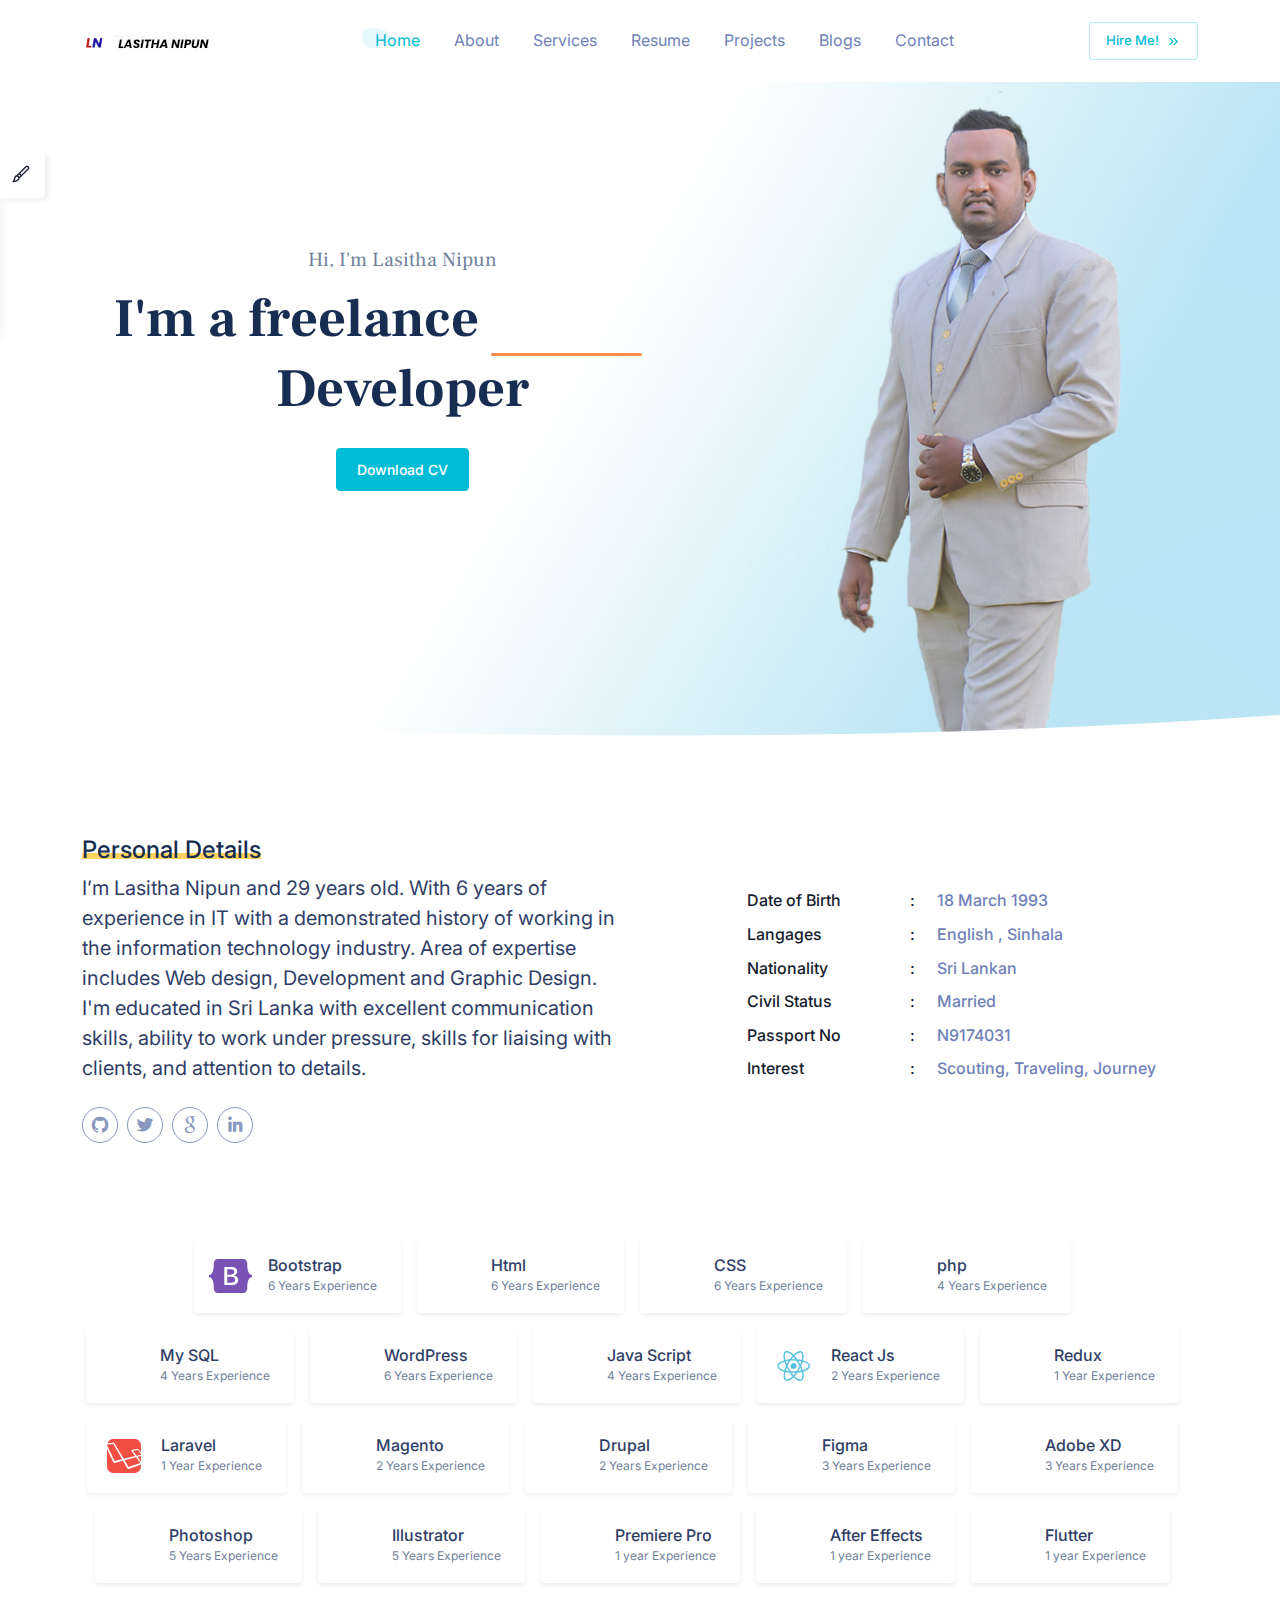
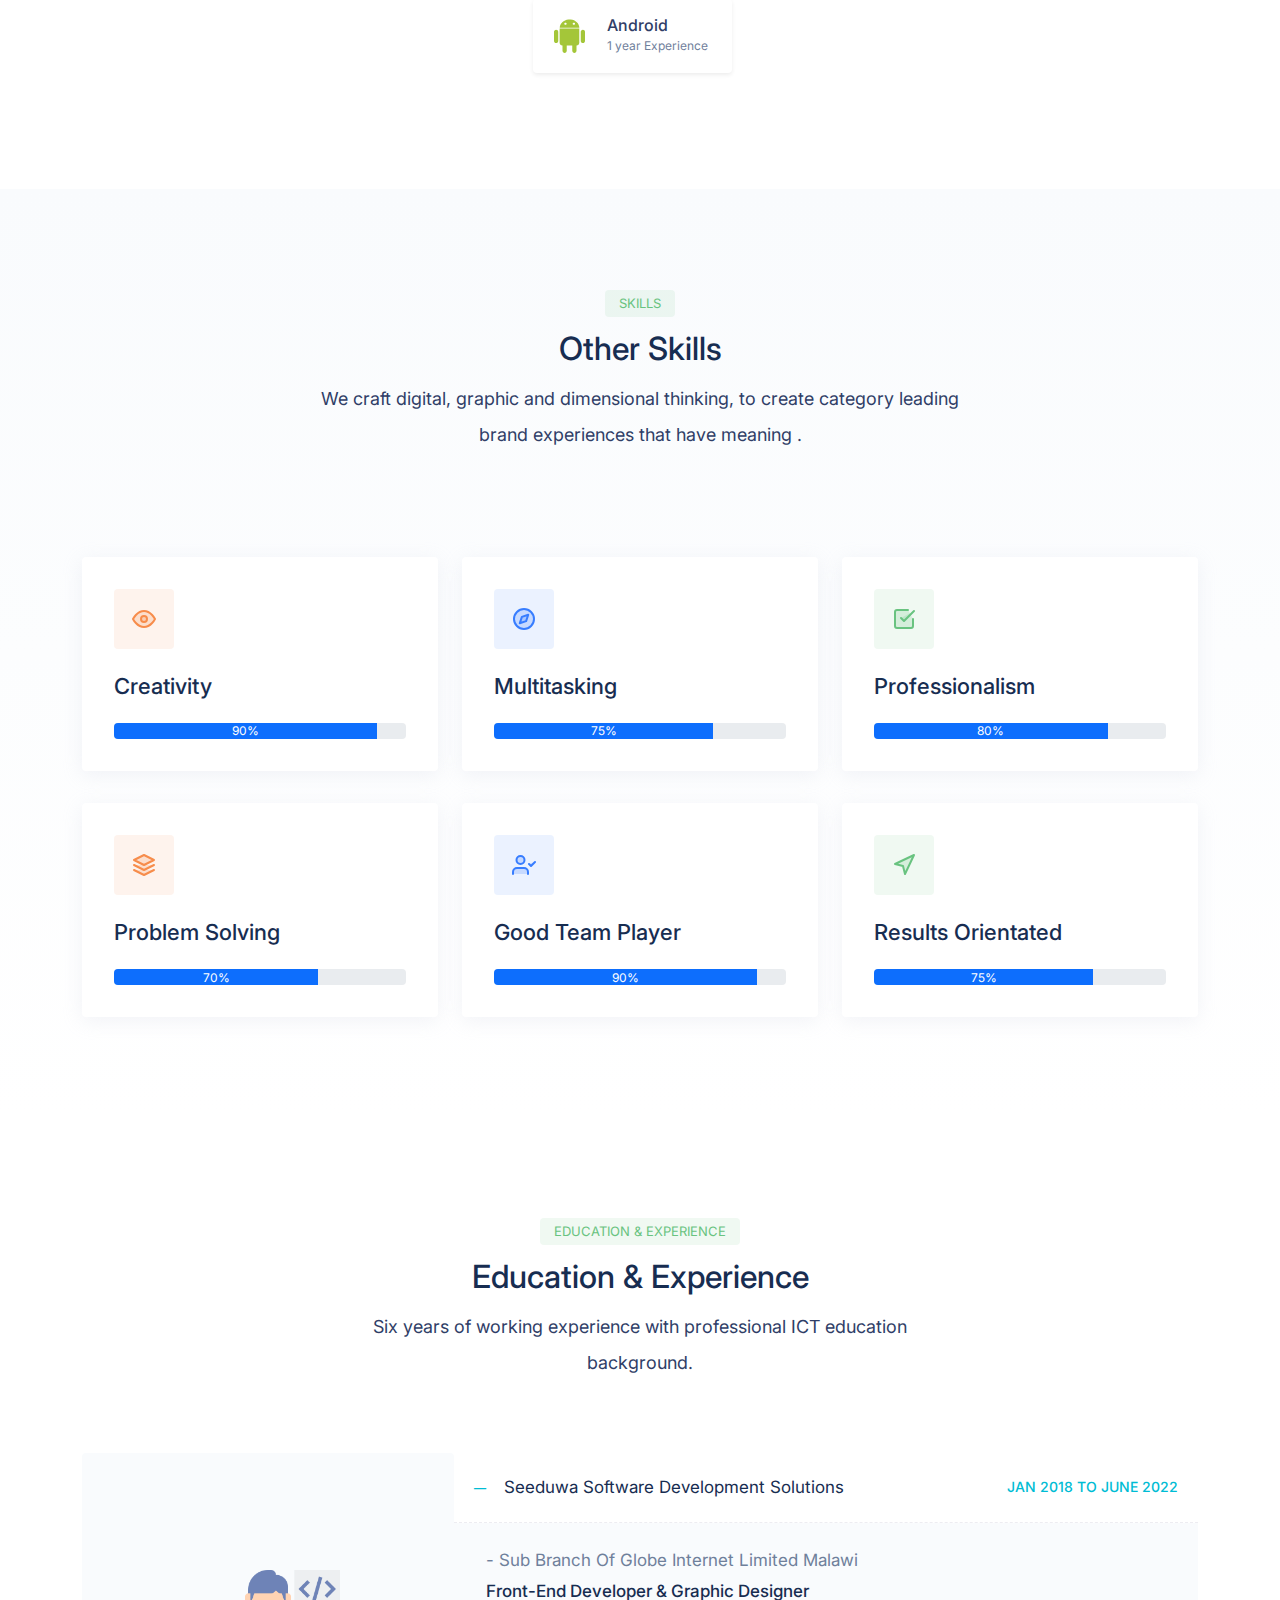
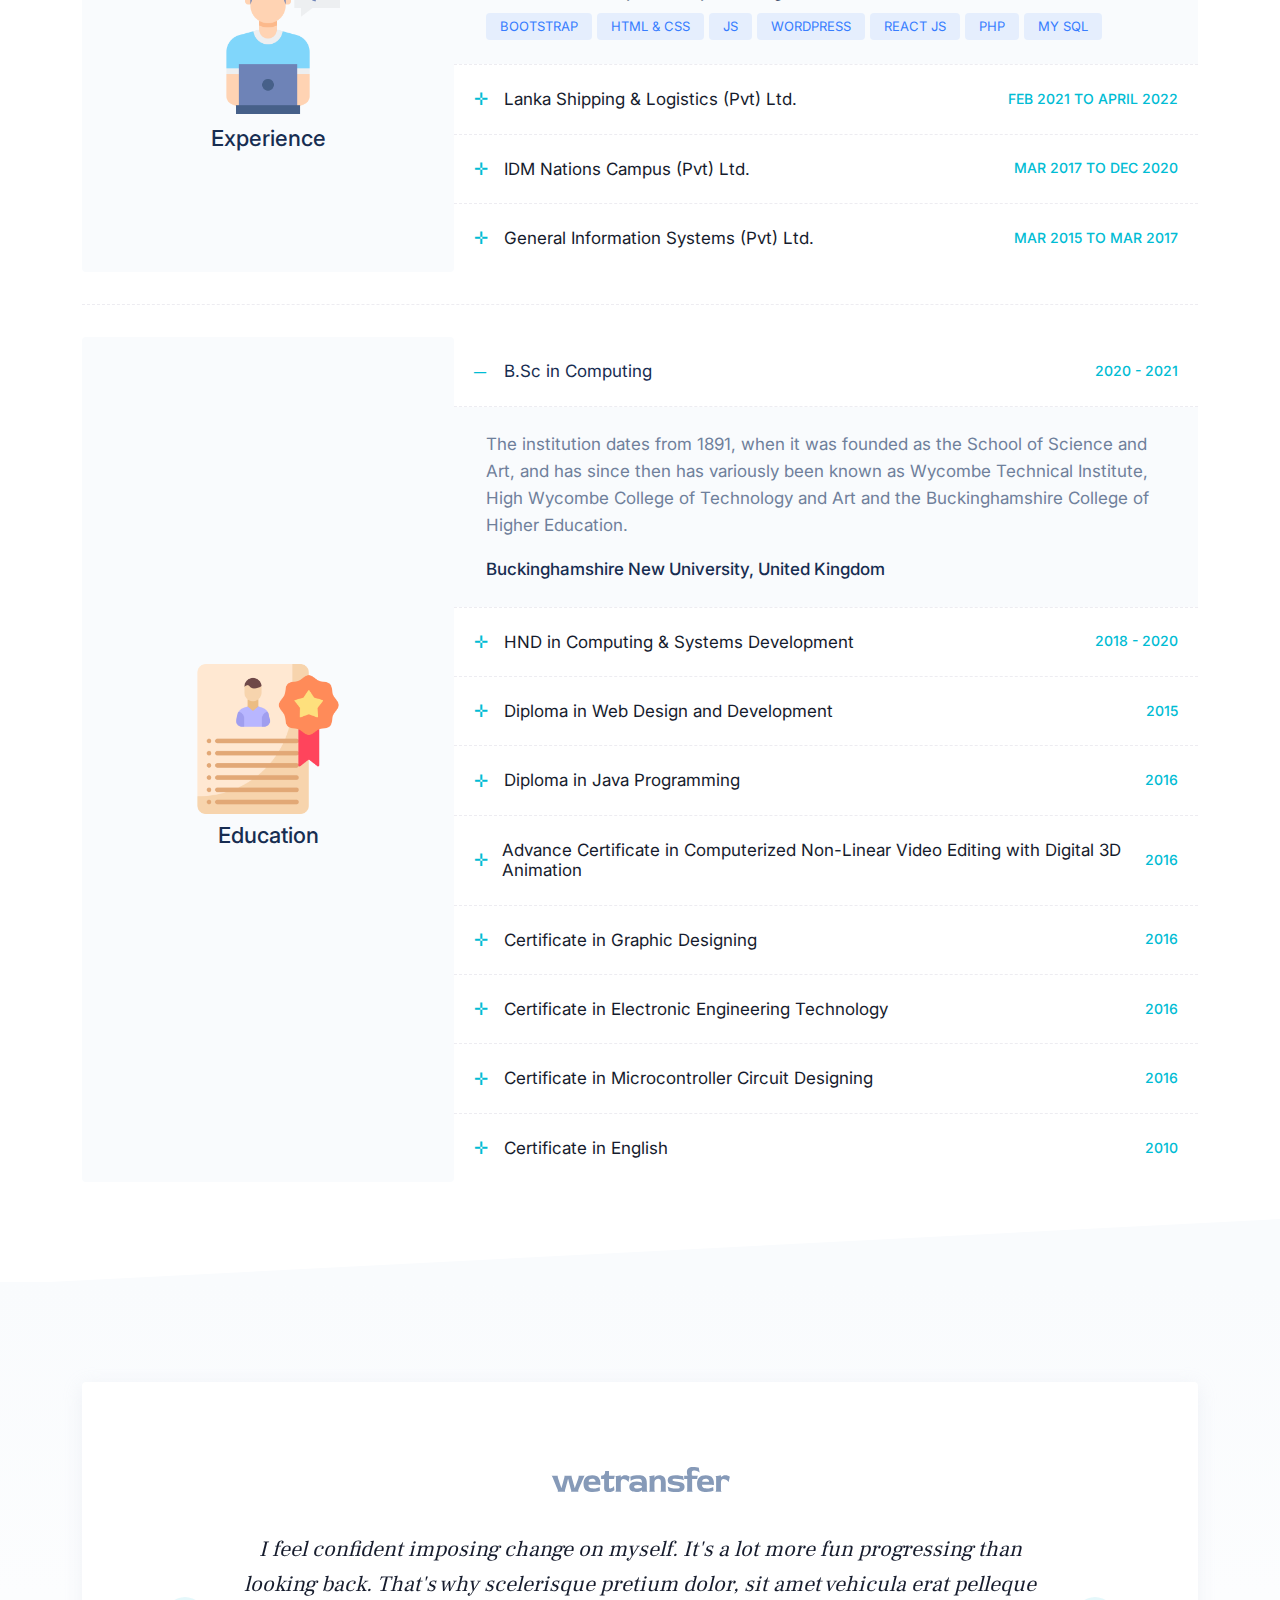
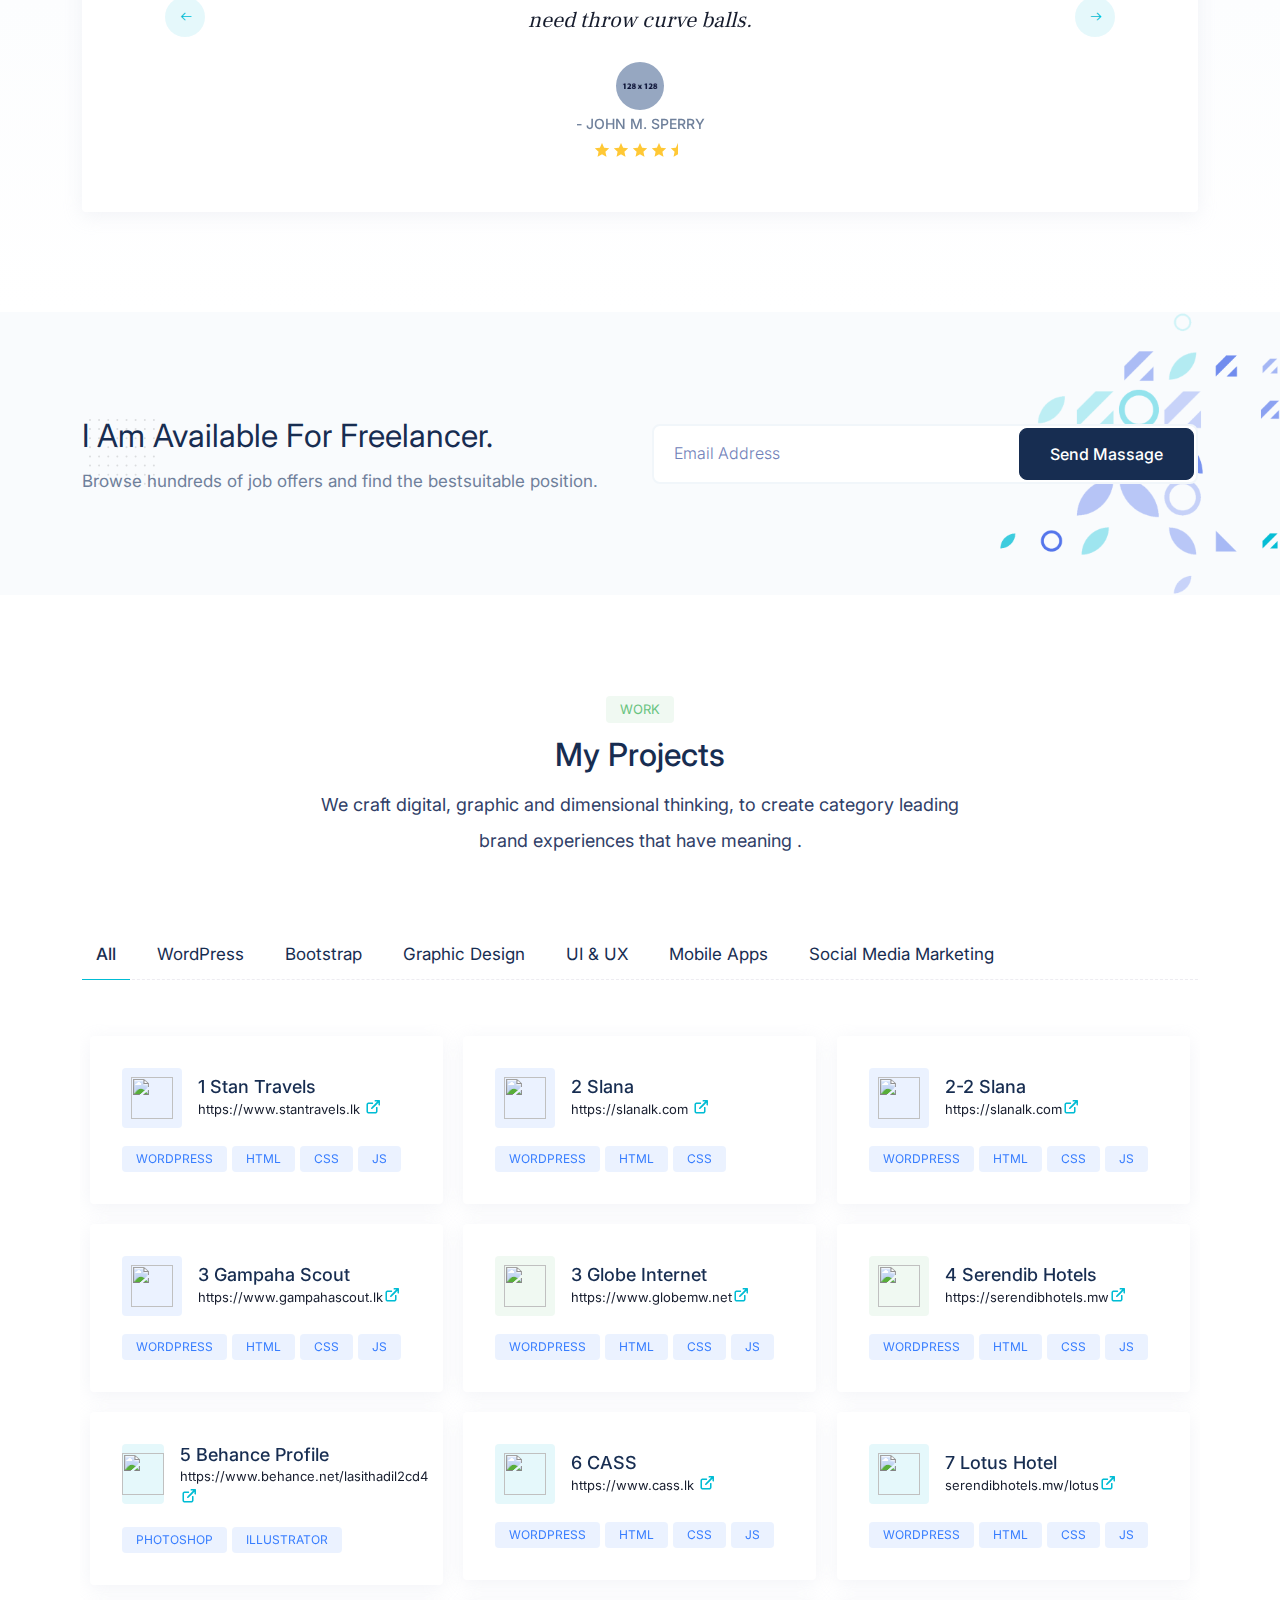
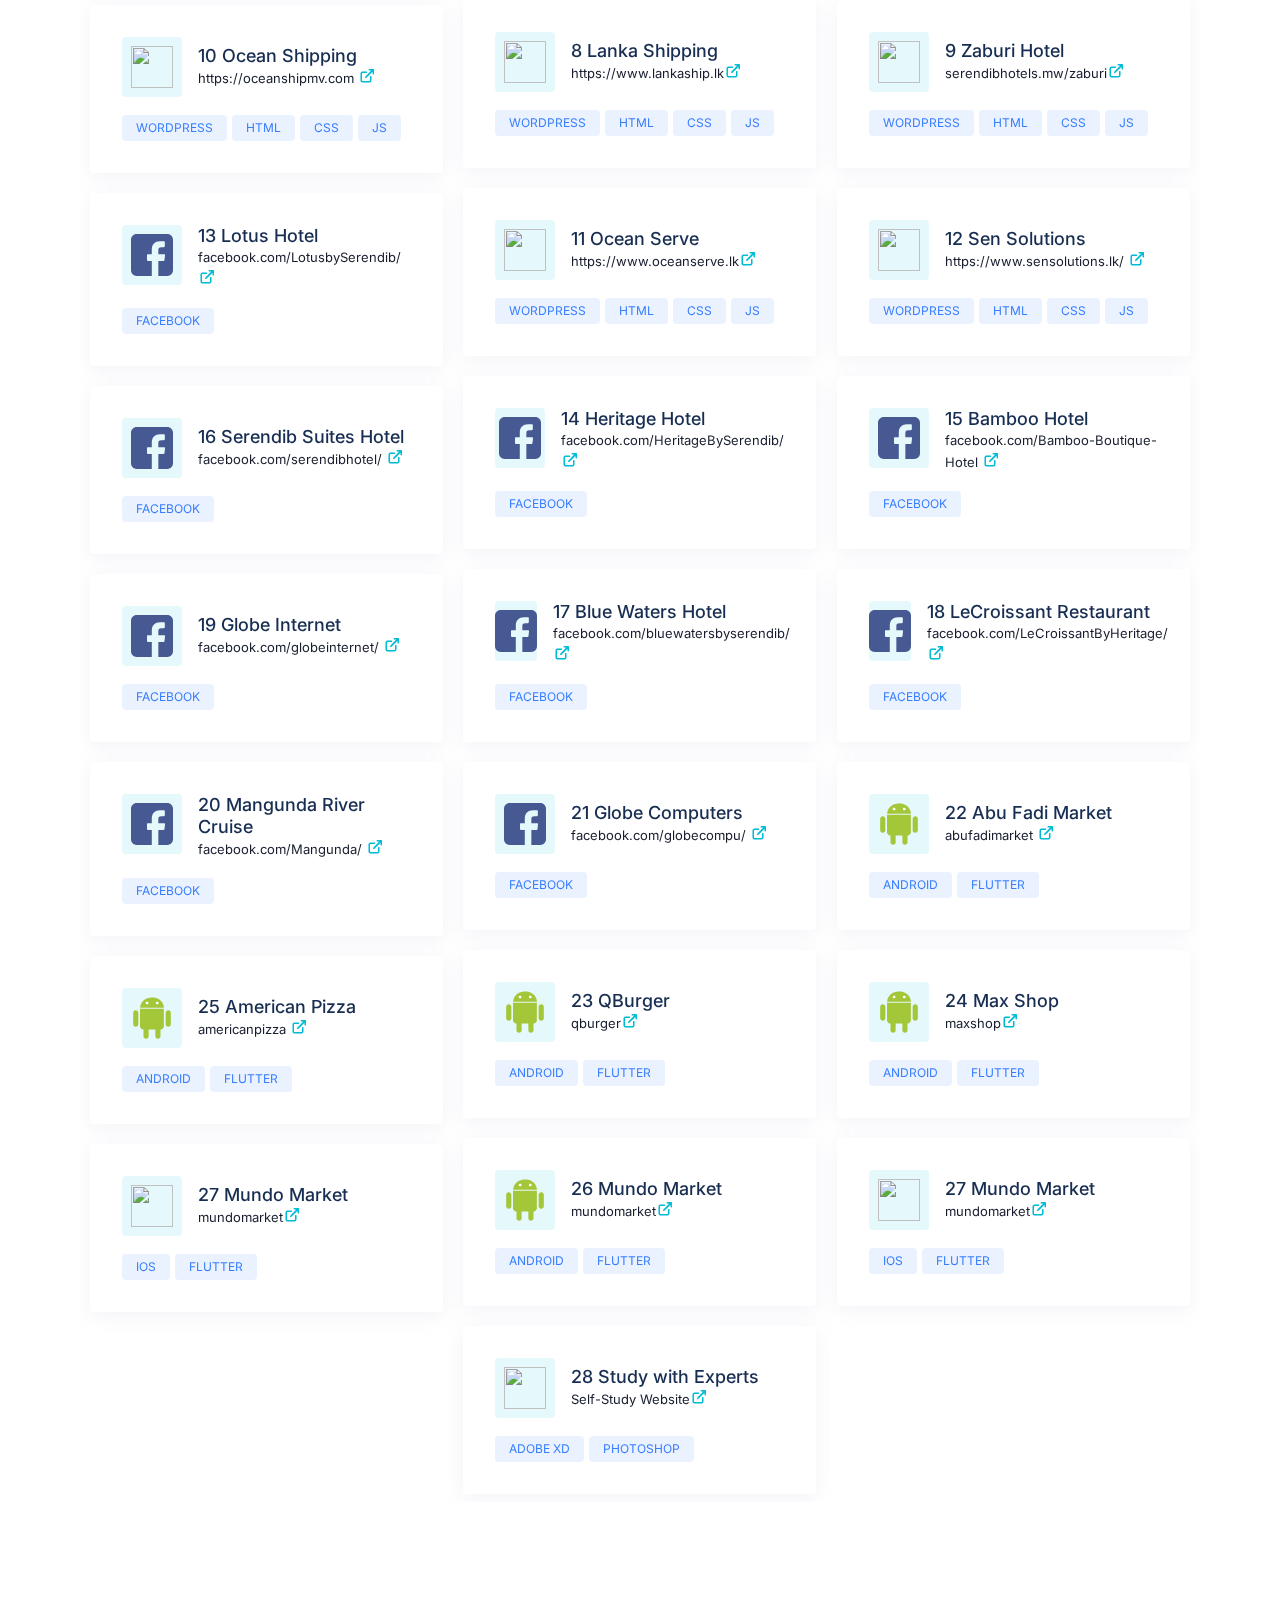
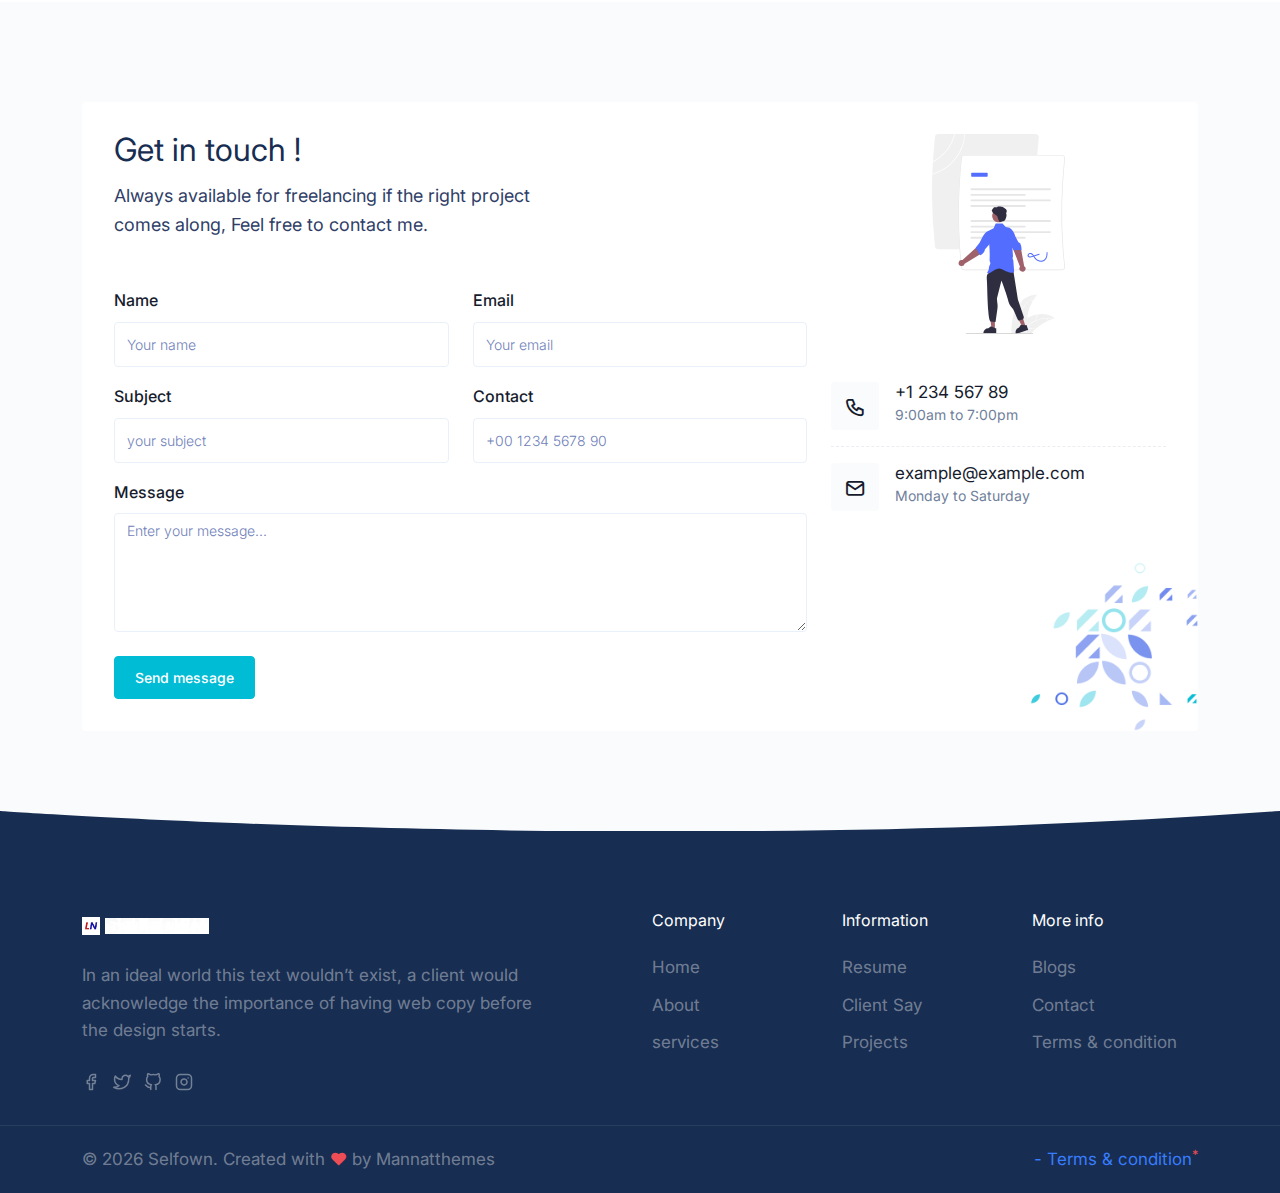
==== commit 3a7c086f: "update projects section" ====
--- a/index.html
+++ b/index.html
@@ -5,7 +5,7 @@
         <title>Lasitha Nipun's Profile</title>
         <meta name="viewport" content="width=device-width, initial-scale=1.0" />
         <meta name="description" content="Lasitha Nipun's Profile Details" />
-        <meta name="keywords" content="lasitha,nipun,front end developer,web designer,web developer,grphic designer" />
+        <meta name="keywords" content="lasitha,nipun,lasitha nipun,front end developer,web designer,web developer,grphic designer" />
 
         <!-- favicon -->
         <link rel="shortcut icon" href="images/favicon.ico" />
@@ -22,7 +22,7 @@
         <!-- start navbar -->
         <nav class="navbar navbar-expand-lg fixed-top sticky bg-white id="navbar">
             <div class="container">
-                <a href="index-4.html" class="navbar-brand">
+                <a href="index.html" class="navbar-brand">
                     <img src="images/logo-sm.png" class="logo-sm" alt="" height="24" />
                     <img src="images/logo-light.png" class="logo-light" alt="" height="16" />
                     <img src="images/logo-dark.png" class="logo-dark" alt="" height="16" />
@@ -110,9 +110,8 @@
                 <div class="row align-items-center">                
                     <div class="col-lg-6 align-self-center">
                         <h5 class="fs-24 text-dark fw-medium"><mark>Personal Details</mark></h5>       
-                        <h4 class="fw-normal lh-base text-gray-700 mb-4 fs-20">It is a long established fact 
-                            that a reader will be distracted by the readable content of a page when looking at its layout. 
-                        </h4>
+                        <h6 class="fw-normal lh-base text-gray-700 mb-4 fs-20">I’m Lasitha Nipun and 29 years old. With 6 years of experience in IT with a demonstrated history of working in the information technology industry. Area of expertise includes Web design, Development and Graphic Design. I'm educated in Sri Lanka with excellent communication skills, ability to work under pressure, skills for liaising with clients, and attention to details.
+                        </h6>
                         <div class="social">
                             <a href="#">
                                 <i class="lab la-github github me-1"></i>
@@ -131,16 +130,24 @@
                     <div class="col-lg-5 ms-auto align-self-center">
                         <div class="mb-5 mb-lg-0">
                             <p class="mb-2">
-                                <span class="personal-detail-title">Date of birth</span> 
+                                <span class="personal-detail-title">Date of Birth</span> 
                                 <span class="personal-detail-info">18 March 1993</span>
                             </p>
                             <p class="mb-2">
-                                <span class="personal-detail-title">Spoken Langages</span> 
-                                <span class="personal-detail-info">English - Sinhala</span>
+                                <span class="personal-detail-title">Langages</span> 
+                                <span class="personal-detail-info">English , Sinhala</span>
                             </p>
                             <p class="mb-2">
                                 <span class="personal-detail-title">Nationality</span> 
                                 <span class="personal-detail-info">Sri Lankan</span>
+                            </p>
+                            <p class="mb-2">
+                                <span class="personal-detail-title">Civil Status</span> 
+                                <span class="personal-detail-info">Married</span>
+                            </p>
+                            <p class="mb-2">
+                                <span class="personal-detail-title">Passport No</span> 
+                                <span class="personal-detail-info">N9174031</span>
                             </p>
                             <p class="mb-2">
                                 <span class="personal-detail-title">Interest</span> 
@@ -153,66 +160,99 @@
                             <div class="mx-3 ms-sm-0 ms-sm-0 mb-3 card-bg rounded p-1 pe-3 p-md-3 pe-md-4 shadow-sm">
                                 <div class="d-flex align-items-center">
                                     <div class="thumb-md d-flex flex-wrap justify-content-center align-items-center">
-                                        <img src="images/logos/android.svg" alt="" class="" height="34">
-                                    </div>
-                                    <div class="ms-3">
-                                        <h6 class="mb-0 fw-medium text-gray-700">Android</h6>
-                                        <p class="text-muted mb-0 fs-12">2 Year Experience</p>
-                                    </div>
-                                </div>                           
-                            </div><!--/div-->
-                            <div class="mx-3 ms-sm-0 ms-sm-0 mb-3 card-bg rounded p-1 pe-3 p-md-3 pe-md-4 shadow-sm">
-                                <div class="d-flex align-items-center">
-                                    <div class="thumb-md d-flex flex-wrap justify-content-center align-items-center">
-                                        <img src="images/logos/Angular.svg" alt="" class="" height="34">
-                                    </div>
-                                    <div class="ms-3">
-                                        <h6 class="mb-0 fw-medium text-gray-700">Angular</h6>
+                                        <img src="images/logos/bootstrap.svg" alt="" class="" height="34">
+                                    </div>
+                                    <div class="ms-3">
+                                        <h6 class="mb-0 fw-medium text-gray-700">Bootstrap</h6>
+                                        <p class="text-muted mb-0 fs-12">6 Years Experience</p>
+                                    </div>
+                                </div>                           
+                            </div><!--/div-->
+                            <div class="mx-3 ms-sm-0 ms-sm-0 mb-3 card-bg rounded p-1 pe-3 p-md-3 pe-md-4 shadow-sm">
+                                <div class="d-flex align-items-center">
+                                    <div class="thumb-md d-flex flex-wrap justify-content-center align-items-center">
+                                        <img src="images/logos/html.svg" alt="" class="" height="34">
+                                    </div>
+                                    <div class="ms-3">
+                                        <h6 class="mb-0 fw-medium text-gray-700">Html</h6>
+                                        <p class="text-muted mb-0 fs-12">6 Years Experience</p>
+                                    </div>
+                                </div>                           
+                            </div><!--/div-->
+                            <div class="mx-3 ms-sm-0 ms-sm-0 mb-3 card-bg rounded p-1 pe-3 p-md-3 pe-md-4 shadow-sm">
+                                <div class="d-flex align-items-center">
+                                    <div class="thumb-md d-flex flex-wrap justify-content-center align-items-center">
+                                        <img src="images/logos/css.svg" alt="" class="" height="34">
+                                    </div>
+                                    <div class="ms-3">
+                                        <h6 class="mb-0 fw-medium text-gray-700">CSS</h6>
+                                        <p class="text-muted mb-0 fs-12">6 Years Experience</p>
+                                    </div>
+                                </div>                           
+                            </div><!--/div-->
+                            <div class="mx-3 ms-sm-0 ms-sm-0 mb-3 card-bg rounded p-1 pe-3 p-md-3 pe-md-4 shadow-sm">
+                                <div class="d-flex align-items-center">
+                                    <div class="thumb-md d-flex flex-wrap justify-content-center align-items-center">
+                                        <img src="images/logos/php.svg" alt="" class="" height="34">
+                                    </div>
+                                    <div class="ms-3">
+                                        <h6 class="mb-0 fw-medium text-gray-700">php</h6>
+                                        <p class="text-muted mb-0 fs-12">4 Years Experience</p>
+                                    </div>
+                                </div>                           
+                            </div><!--/div-->
+                            <div class="mx-3 ms-sm-0 ms-sm-0 mb-3 card-bg rounded p-1 pe-3 p-md-3 pe-md-4 shadow-sm">
+                                <div class="d-flex align-items-center">
+                                    <div class="thumb-md d-flex flex-wrap justify-content-center align-items-center">
+                                        <img src="images/logos/mysql.svg" alt="" class="" height="34">
+                                    </div>
+                                    <div class="ms-3">
+                                        <h6 class="mb-0 fw-medium text-gray-700">My SQL</h6>
+                                        <p class="text-muted mb-0 fs-12">4 Years Experience</p>
+                                    </div>
+                                </div>                           
+                            </div><!--/div-->
+                            <div class="mx-3 ms-sm-0 ms-sm-0 mb-3 card-bg rounded p-1 pe-3 p-md-3 pe-md-4 shadow-sm">
+                                <div class="d-flex align-items-center">
+                                    <div class="thumb-md d-flex flex-wrap justify-content-center align-items-center">
+                                        <img src="images/logos/wordpress.svg" alt="" class="" height="34">
+                                    </div>
+                                    <div class="ms-3">
+                                        <h6 class="mb-0 fw-medium text-gray-700">WordPress</h6>
+                                        <p class="text-muted mb-0 fs-12">6 Years Experience</p>
+                                    </div>
+                                </div>                           
+                            </div><!--/div-->
+                            <div class="mx-3 ms-sm-0 ms-sm-0 mb-3 card-bg rounded p-1 pe-3 p-md-3 pe-md-4 shadow-sm">
+                                <div class="d-flex align-items-center">
+                                    <div class="thumb-md d-flex flex-wrap justify-content-center align-items-center">
+                                        <img src="images/logos/javascript.svg" alt="" class="" height="34">
+                                    </div>
+                                    <div class="ms-3">
+                                        <h6 class="mb-0 fw-medium text-gray-700">Java Script</h6>
+                                        <p class="text-muted mb-0 fs-12">4 Years Experience</p>
+                                    </div>
+                                </div>                           
+                            </div><!--/div-->
+                            <div class="mx-3 ms-sm-0 ms-sm-0 mb-3 card-bg rounded p-1 pe-3 p-md-3 pe-md-4 shadow-sm">
+                                <div class="d-flex align-items-center">
+                                    <div class="thumb-md d-flex flex-wrap justify-content-center align-items-center">
+                                        <img src="images/logos/react.svg" alt="" class="" height="34">
+                                    </div>
+                                    <div class="ms-3">
+                                        <h6 class="mb-0 fw-medium text-gray-700">React Js</h6>
+                                        <p class="text-muted mb-0 fs-12">2 Years Experience</p>
+                                    </div>
+                                </div>                           
+                            </div><!--/div-->
+                            <div class="mx-3 ms-sm-0 ms-sm-0 mb-3 card-bg rounded p-1 pe-3 p-md-3 pe-md-4 shadow-sm">
+                                <div class="d-flex align-items-center">
+                                    <div class="thumb-md d-flex flex-wrap justify-content-center align-items-center">
+                                        <img src="images/logos/redux.svg" alt="" class="" height="34">
+                                    </div>
+                                    <div class="ms-3">
+                                        <h6 class="mb-0 fw-medium text-gray-700">Redux</h6>
                                         <p class="text-muted mb-0 fs-12">1 Year Experience</p>
-                                    </div>
-                                </div>                           
-                            </div><!--/div-->
-                            <div class="mx-3 ms-sm-0 ms-sm-0 mb-3 card-bg rounded p-1 pe-3 p-md-3 pe-md-4 shadow-sm">
-                                <div class="d-flex align-items-center">
-                                    <div class="thumb-md d-flex flex-wrap justify-content-center align-items-center">
-                                        <img src="images/logos/bootstrap.svg" alt="" class="" height="34">
-                                    </div>
-                                    <div class="ms-3">
-                                        <h6 class="mb-0 fw-medium text-gray-700">Bootstrap</h6>
-                                        <p class="text-muted mb-0 fs-12">3 Year Experience</p>
-                                    </div>
-                                </div>                           
-                            </div><!--/div-->
-                            <div class="mx-3 ms-sm-0 ms-sm-0 mb-3 card-bg rounded p-1 pe-3 p-md-3 pe-md-4 shadow-sm">
-                                <div class="d-flex align-items-center">
-                                    <div class="thumb-md d-flex flex-wrap justify-content-center align-items-center">
-                                        <img src="images/logos/vue.svg" alt="" class="" height="34">
-                                    </div>
-                                    <div class="ms-3">
-                                        <h6 class="mb-0 fw-medium text-gray-700">Vue</h6>
-                                        <p class="text-muted mb-0 fs-12">2 Year Experience</p>
-                                    </div>
-                                </div>                           
-                            </div><!--/div-->
-                            <div class="mx-3 ms-sm-0 ms-sm-0 mb-3 card-bg rounded p-1 pe-3 p-md-3 pe-md-4 shadow-sm">
-                                <div class="d-flex align-items-center">
-                                    <div class="thumb-md d-flex flex-wrap justify-content-center align-items-center">
-                                        <img src="images/logos/react.svg" alt="" class="" height="34">
-                                    </div>
-                                    <div class="ms-3">
-                                        <h6 class="mb-0 fw-medium text-gray-700">React</h6>
-                                        <p class="text-muted mb-0 fs-12">8 Months Experience</p>
-                                    </div>
-                                </div>                           
-                            </div><!--/div-->
-                            <div class="mx-3 ms-sm-0 ms-sm-0 mb-3 card-bg rounded p-1 pe-3 p-md-3 pe-md-4 shadow-sm">
-                                <div class="d-flex align-items-center">
-                                    <div class="thumb-md d-flex flex-wrap justify-content-center align-items-center">
-                                        <img src="images/logos/mongodb.svg" alt="" class="" height="34">
-                                    </div>
-                                    <div class="ms-3">
-                                        <h6 class="mb-0 fw-medium text-gray-700">Mongodb</h6>
-                                        <p class="text-muted mb-0 fs-12">3 Months Experience</p>
                                     </div>
                                 </div>                           
                             </div><!--/div-->
@@ -230,11 +270,110 @@
                             <div class="mx-3 ms-sm-0 ms-sm-0 mb-3 card-bg rounded p-1 pe-3 p-md-3 pe-md-4 shadow-sm">
                                 <div class="d-flex align-items-center">
                                     <div class="thumb-md d-flex flex-wrap justify-content-center align-items-center">
-                                        <img src="images/logos/nodejs-icon.svg" alt="" class="" height="34">
-                                    </div>
-                                    <div class="ms-3">
-                                        <h6 class="mb-0 fw-medium text-gray-700">Node.js</h6>
-                                        <p class="text-muted mb-0 fs-12">10 Months Experience</p>
+                                        <img src="images/logos/magento.svg" alt="" class="" height="34">
+                                    </div>
+                                    <div class="ms-3">
+                                        <h6 class="mb-0 fw-medium text-gray-700">Magento</h6>
+                                        <p class="text-muted mb-0 fs-12">2 Years Experience</p>
+                                    </div>
+                                </div>                           
+                            </div><!--/div-->
+                            <div class="mx-3 ms-sm-0 ms-sm-0 mb-3 card-bg rounded p-1 pe-3 p-md-3 pe-md-4 shadow-sm">
+                                <div class="d-flex align-items-center">
+                                    <div class="thumb-md d-flex flex-wrap justify-content-center align-items-center">
+                                        <img src="images/logos/drupal.svg" alt="" class="" height="34">
+                                    </div>
+                                    <div class="ms-3">
+                                        <h6 class="mb-0 fw-medium text-gray-700">Drupal</h6>
+                                        <p class="text-muted mb-0 fs-12">2 Years Experience</p>
+                                    </div>
+                                </div>                           
+                            </div><!--/div-->
+                            <div class="mx-3 ms-sm-0 ms-sm-0 mb-3 card-bg rounded p-1 pe-3 p-md-3 pe-md-4 shadow-sm">
+                                <div class="d-flex align-items-center">
+                                    <div class="thumb-md d-flex flex-wrap justify-content-center align-items-center">
+                                        <img src="images/logos/figma.svg" alt="" class="" height="34">
+                                    </div>
+                                    <div class="ms-3">
+                                        <h6 class="mb-0 fw-medium text-gray-700">Figma</h6>
+                                        <p class="text-muted mb-0 fs-12">3 Years Experience</p>
+                                    </div>
+                                </div>                           
+                            </div><!--/div-->
+                            <div class="mx-3 ms-sm-0 ms-sm-0 mb-3 card-bg rounded p-1 pe-3 p-md-3 pe-md-4 shadow-sm">
+                                <div class="d-flex align-items-center">
+                                    <div class="thumb-md d-flex flex-wrap justify-content-center align-items-center">
+                                        <img src="images/logos/adobe-xd.svg" alt="" class="" height="34">
+                                    </div>
+                                    <div class="ms-3">
+                                        <h6 class="mb-0 fw-medium text-gray-700">Adobe XD</h6>
+                                        <p class="text-muted mb-0 fs-12">3 Years Experience</p>
+                                    </div>
+                                </div>                           
+                            </div><!--/div-->
+                            <div class="mx-3 ms-sm-0 ms-sm-0 mb-3 card-bg rounded p-1 pe-3 p-md-3 pe-md-4 shadow-sm">
+                                <div class="d-flex align-items-center">
+                                    <div class="thumb-md d-flex flex-wrap justify-content-center align-items-center">
+                                        <img src="images/logos/adobe-photoshop.svg" alt="" class="" height="34">
+                                    </div>
+                                    <div class="ms-3">
+                                        <h6 class="mb-0 fw-medium text-gray-700">Photoshop</h6>
+                                        <p class="text-muted mb-0 fs-12">5 Years Experience</p>
+                                    </div>
+                                </div>                           
+                            </div><!--/div-->
+                            <div class="mx-3 ms-sm-0 ms-sm-0 mb-3 card-bg rounded p-1 pe-3 p-md-3 pe-md-4 shadow-sm">
+                                <div class="d-flex align-items-center">
+                                    <div class="thumb-md d-flex flex-wrap justify-content-center align-items-center">
+                                        <img src="images/logos/adobe-illustrator.svg" alt="" class="" height="34">
+                                    </div>
+                                    <div class="ms-3">
+                                        <h6 class="mb-0 fw-medium text-gray-700">Illustrator</h6>
+                                        <p class="text-muted mb-0 fs-12">5 Years Experience</p>
+                                    </div>
+                                </div>                           
+                            </div><!--/div-->
+                            <div class="mx-3 ms-sm-0 ms-sm-0 mb-3 card-bg rounded p-1 pe-3 p-md-3 pe-md-4 shadow-sm">
+                                <div class="d-flex align-items-center">
+                                    <div class="thumb-md d-flex flex-wrap justify-content-center align-items-center">
+                                        <img src="images/logos/premiere.svg" alt="" class="" height="34">
+                                    </div>
+                                    <div class="ms-3">
+                                        <h6 class="mb-0 fw-medium text-gray-700">Premiere Pro</h6>
+                                        <p class="text-muted mb-0 fs-12">1 year Experience</p>
+                                    </div>
+                                </div>                           
+                            </div><!--/div-->
+                            <div class="mx-3 ms-sm-0 ms-sm-0 mb-3 card-bg rounded p-1 pe-3 p-md-3 pe-md-4 shadow-sm">
+                                <div class="d-flex align-items-center">
+                                    <div class="thumb-md d-flex flex-wrap justify-content-center align-items-center">
+                                        <img src="images/logos/after-effects.svg" alt="" class="" height="34">
+                                    </div>
+                                    <div class="ms-3">
+                                        <h6 class="mb-0 fw-medium text-gray-700">After Effects</h6>
+                                        <p class="text-muted mb-0 fs-12">1 year Experience</p>
+                                    </div>
+                                </div>                           
+                            </div><!--/div-->
+                            <div class="mx-3 ms-sm-0 ms-sm-0 mb-3 card-bg rounded p-1 pe-3 p-md-3 pe-md-4 shadow-sm">
+                                <div class="d-flex align-items-center">
+                                    <div class="thumb-md d-flex flex-wrap justify-content-center align-items-center">
+                                        <img src="images/logos/flutter.svg" alt="" class="" height="34">
+                                    </div>
+                                    <div class="ms-3">
+                                        <h6 class="mb-0 fw-medium text-gray-700">Flutter</h6>
+                                        <p class="text-muted mb-0 fs-12">1 year Experience</p>
+                                    </div>
+                                </div>                           
+                            </div><!--/div-->
+                            <div class="mx-3 ms-sm-0 ms-sm-0 mb-3 card-bg rounded p-1 pe-3 p-md-3 pe-md-4 shadow-sm">
+                                <div class="d-flex align-items-center">
+                                    <div class="thumb-md d-flex flex-wrap justify-content-center align-items-center">
+                                        <img src="images/logos/android.svg" alt="" class="" height="34">
+                                    </div>
+                                    <div class="ms-3">
+                                        <h6 class="mb-0 fw-medium text-gray-700">Android</h6>
+                                        <p class="text-muted mb-0 fs-12">1 year Experience</p>
                                     </div>
                                 </div>                           
                             </div><!--/div-->
@@ -249,8 +388,8 @@
             <div class="container">                
                 <div class="row justify-content-center mb-4">
                     <div class="col-12 col-md-10 col-lg-7 text-center">
-                        <span class="badge badge-lg rounded bg-soft-alt-success fw-normal fs-13 text-uppercase">Services</span>
-                        <h2 class="fs-2 fw-medium lh-1 text-dark my-3">Our Services</h2>
+                        <span class="badge badge-lg rounded bg-soft-alt-success fw-normal fs-13 text-uppercase">Skills</span>
+                        <h2 class="fs-2 fw-medium lh-1 text-dark my-3">Other Skills</h2>
                         <p class="text-gray-700 fs-18 fs-lg mb-4 mb-md-5 lh-lg">
                             We craft digital, graphic and dimensional thinking, to create category leading brand experiences that have meaning .
                         </p>
@@ -261,10 +400,12 @@
                         <div class="card rounded shadow border-0">
                             <div class="card-body p-4 m-2">
                                 <div class="bg-soft-alt-orange d-flex justify-content-center align-items-center thumb-xl  rounded">
-                                    <i data-feather="layers" class="align-self-center svg-orange icon-md"></i>  
+                                    <i data-feather="eye" class="align-self-center svg-orange icon-md"></i>  
                                 </div>
-                                <h5 class="text-dark fs-22 fw-medium my-4">Awesome Support</h5>
-                                <p class="text-muted pb-4">Some quick example text to build on the card title and make up the bulk of the card's content platform.</p>
+                                <h5 class="text-dark fs-22 fw-medium my-4">Creativity</h5>
+                                <div class="progress">
+                                    <div class="progress-bar" role="progressbar" style="width: 90%;" aria-valuenow="90" aria-valuemin="0" aria-valuemax="100">90%</div>
+                                </div>
                             </div><!-- end card-body -->
                         </div><!-- end card -->
                     </div><!-- end col -->
@@ -272,10 +413,12 @@
                         <div class="card rounded shadow  border-0">
                             <div class="card-body p-4 m-2">
                                 <div class="bg-soft-alt-info d-flex justify-content-center align-items-center thumb-xl  rounded">
-                                    <i data-feather="dollar-sign" class="align-self-center svg-info icon-md"></i>  
+                                    <i data-feather="compass" class="align-self-center svg-info icon-md"></i>  
                                 </div>
-                                <h5 class="text-dark fs-22 fw-medium my-4">Dynamic Growth</h5>
-                                <p class="text-muted pb-4">Credibly brand standards compliant users without extensible services. Anibh euismod tincidunt.</p>
+                                <h5 class="text-dark fs-22 fw-medium my-4">Multitasking</h5>
+                                <div class="progress">
+                                    <div class="progress-bar" role="progressbar" style="width: 75%;" aria-valuenow="75" aria-valuemin="0" aria-valuemax="100">75%</div>
+                                </div>
                             </div><!-- end card-body -->
                         </div><!-- end card -->
                     </div><!-- end col -->
@@ -285,8 +428,51 @@
                                 <div class="bg-soft-alt-success d-flex justify-content-center align-items-center thumb-xl  rounded">
                                     <i data-feather="check-square" class="align-self-center svg-success icon-md"></i>  
                                 </div>
-                                <h5 class="text-dark fs-22 fw-medium my-4">Branding Identity</h5>
-                                <p class="text-muted pb-4">Separated they live in Bookmarksgrove right at the coast of the Semantics, and large.</p>
+                                <h5 class="text-dark fs-22 fw-medium my-4">Professionalism</h5>
+                                <div class="progress">
+                                    <div class="progress-bar" role="progressbar" style="width: 80%;" aria-valuenow="80" aria-valuemin="0" aria-valuemax="100">80%</div>
+                                </div>
+                            </div><!-- end card-body -->
+                        </div><!-- end card -->
+                    </div><!-- end col -->
+                </div><!-- end row -->
+                <div class="row">
+                    <div class="col-lg-4 col-md-6 mt-4 pt-2">
+                        <div class="card rounded shadow border-0">
+                            <div class="card-body p-4 m-2">
+                                <div class="bg-soft-alt-orange d-flex justify-content-center align-items-center thumb-xl  rounded">
+                                    <i data-feather="layers" class="align-self-center svg-orange icon-md"></i>  
+                                </div>
+                                <h5 class="text-dark fs-22 fw-medium my-4">Problem Solving</h5>
+                                <div class="progress">
+                                    <div class="progress-bar" role="progressbar" style="width: 70%;" aria-valuenow="70" aria-valuemin="0" aria-valuemax="100">70%</div>
+                                </div>
+                            </div><!-- end card-body -->
+                        </div><!-- end card -->
+                    </div><!-- end col -->
+                    <div class="col-lg-4 col-md-6 mt-4 pt-2">
+                        <div class="card rounded shadow  border-0">
+                            <div class="card-body p-4 m-2">
+                                <div class="bg-soft-alt-info d-flex justify-content-center align-items-center thumb-xl  rounded">
+                                    <i data-feather="user-check" class="align-self-center svg-info icon-md"></i>  
+                                </div>
+                                <h5 class="text-dark fs-22 fw-medium my-4">Good Team Player</h5>
+                                <div class="progress">
+                                    <div class="progress-bar" role="progressbar" style="width: 90%;" aria-valuenow="90" aria-valuemin="0" aria-valuemax="100">90%</div>
+                                </div>
+                            </div><!-- end card-body -->
+                        </div><!-- end card -->
+                    </div><!-- end col -->
+                    <div class="col-lg-4 col-md-6 mt-4 pt-2">
+                        <div class="card rounded shadow  border-0">
+                            <div class="card-body p-4 m-2">
+                                <div class="bg-soft-alt-success d-flex justify-content-center align-items-center thumb-xl  rounded">
+                                    <i data-feather="navigation" class="align-self-center svg-success icon-md"></i>  
+                                </div>
+                                <h5 class="text-dark fs-22 fw-medium my-4">Results Orientated</h5>
+                                <div class="progress">
+                                    <div class="progress-bar" role="progressbar" style="width: 75%;" aria-valuenow="75" aria-valuemin="0" aria-valuemax="100">75%</div>
+                                </div>
                             </div><!-- end card-body -->
                         </div><!-- end card -->
                     </div><!-- end col -->
@@ -301,10 +487,10 @@
             <div class="container">                
                 <div class="row justify-content-center mb-4">
                     <div class="col-12 col-md-10 col-lg-7 text-center">
-                        <span class="badge badge-lg rounded bg-soft-alt-success fw-normal fs-13 text-uppercase">Life Time</span>
+                        <span class="badge badge-lg rounded bg-soft-alt-success fw-normal fs-13 text-uppercase">Education & Experience</span>
                         <h2 class="fs-2 fw-medium lh-1 text-dark my-3">Education & Experience</h2>
                         <p class="text-gray-700 fs-18 fs-lg mb-4 mb-md-5 lh-lg">
-                            Seven years of working experience with professional ICT education background.
+                            Six years of working experience with professional ICT education background.
                         </p>
                     </div><!--end col-->
                 </div><!--end row-->
@@ -330,7 +516,7 @@
                                                 <h2 class="accordion-header" id="first-co">
                                                     <button class="accordion-button" type="button" data-bs-toggle="collapse" data-bs-target="#Experience_one" aria-expanded="false">
                                                         Seeduwa Software Development Solutions
-                                                        <span class="fw-medium text-primary ms-auto fs-14">2018 - 2022</span>
+                                                        <span class="fw-medium text-primary ms-auto fs-14">JAN 2018 TO JUNE 2022</span>
                                                     </button>
                                                 </h2>
                                                 <div id="Experience_one" class="accordion-collapse collapse show" aria-labelledby="first-co" data-bs-parent="#Experience_accordion">
@@ -350,33 +536,50 @@
                                             <div class="accordion-item">
                                                 <h2 class="accordion-header" id="second-co">
                                                     <button class="accordion-button collapsed" type="button" data-bs-toggle="collapse" data-bs-target="#Experience_two" aria-expanded="false">
-                                                        IDM Nations Campus (Pvt) Ltd.
-                                                    <span class="fw-medium text-primary ms-auto fs-14">2017 - 2020</span>
+                                                        Lanka Shipping & Logistics (Pvt) Ltd.
+                                                    <span class="fw-medium text-primary ms-auto fs-14">FEB 2021 TO APRIL 2022</span>
                                                     </button>
                                                 </h2>
                                                 <div id="Experience_two" class="accordion-collapse collapse" aria-labelledby="second-co" data-bs-parent="#Experience_accordion">
                                                     <div class="accordion-body">
-                                                        <p class="text-muted mb-1">- Junior Lecturer</p>
-                                                        <p class="fw-medium">Gampaha, Sri Lanka</p>
-                                                        <span class="badge badge-lg rounded bg-soft-alt-info fw-normal fs-13 text-uppercase mt-2">Bootstrap</span>
+                                                        <p class="text-muted mb-1">- Web Developer as freelancer</p>
+                                                        <p class="fw-medium">Colombo 03, Sri Lanka.</p>
+                                                        <span class="badge badge-lg rounded bg-soft-alt-info fw-normal fs-13 text-uppercase mt-2">wordpress</span>
                                                         <span class="badge badge-lg rounded bg-soft-alt-info fw-normal fs-13 text-uppercase mt-2">Html & CSS</span>
-                                                        <span class="badge badge-lg rounded bg-soft-alt-info fw-normal fs-13 text-uppercase mt-2">JS</span>
-                                                        <span class="badge badge-lg rounded bg-soft-alt-info fw-normal fs-13 text-uppercase mt-2">php</span>
-                                                        <span class="badge badge-lg rounded bg-soft-alt-info fw-normal fs-13 text-uppercase mt-2">my sql</span>
+                                                        <span class="badge badge-lg rounded bg-soft-alt-info fw-normal fs-13 text-uppercase mt-2">c-panel</span>
+                                                        <span class="badge badge-lg rounded bg-soft-alt-info fw-normal fs-13 text-uppercase mt-2">hostgator</span>
+                                                        <span class="badge badge-lg rounded bg-soft-alt-info fw-normal fs-13 text-uppercase mt-2">domains and ssl</span>
                                                     </div>
                                                 </div>
                                             </div><!--end accordion-item-->
                                             <div class="accordion-item">
                                                 <h2 class="accordion-header" id="third-co">
                                                     <button class="accordion-button collapsed" type="button" data-bs-toggle="collapse" data-bs-target="#Experience_three" aria-expanded="false">
-                                                        General Information Systems (Pvt) Ltd.
-                                                    <span class="fw-medium text-primary ms-auto fs-14">2015 - 2017</span>
+                                                        IDM Nations Campus (Pvt) Ltd.
+                                                    <span class="fw-medium text-primary ms-auto fs-14">MAR 2017 TO DEC 2020</span>
                                                     </button>
                                                 </h2>
-                                                <div id="Experience_three" class="accordion-collapse collapse" aria-labelledby="third-co" data-bs-parent="#Experience_accordion">
+                                                <div id="Experience_three" class="accordion-collapse collapse" aria-labelledby="second-co" data-bs-parent="#Experience_accordion">
+                                                    <div class="accordion-body">
+                                                        <p class="text-muted mb-1">- Junior Visiting Lecturer</p>
+                                                        <p class="fw-medium">Gampaha, Sri Lanka.</p>
+                                                        <span class="badge badge-lg rounded bg-soft-alt-info fw-normal fs-13 text-uppercase mt-2">Graphic Design</span>
+                                                        <span class="badge badge-lg rounded bg-soft-alt-info fw-normal fs-13 text-uppercase mt-2">Web Design & Development</span>
+                                                        <span class="badge badge-lg rounded bg-soft-alt-info fw-normal fs-13 text-uppercase mt-2">Android Development </span>
+                                                    </div>
+                                                </div>
+                                            </div><!--end accordion-item-->
+                                            <div class="accordion-item">
+                                                <h2 class="accordion-header" id="third-co">
+                                                    <button class="accordion-button collapsed" type="button" data-bs-toggle="collapse" data-bs-target="#Experience_four" aria-expanded="false">
+                                                        General Information Systems (Pvt) Ltd.
+                                                    <span class="fw-medium text-primary ms-auto fs-14">MAR 2015 TO MAR  2017</span>
+                                                    </button>
+                                                </h2>
+                                                <div id="Experience_four" class="accordion-collapse collapse" aria-labelledby="third-co" data-bs-parent="#Experience_accordion">
                                                     <div class="accordion-body">
                                                         <p class="text-muted mb-1">- Junior Web Developer</p>
-                                                        <p class="fw-medium">20, Hedges Ct, Colombo 10.
+                                                        <p class="fw-medium">Colombo 10, Sri Lanka.
                                                         </p>
                                                         <span class="badge badge-lg rounded bg-soft-alt-info fw-normal fs-13 text-uppercase mt-2">Bootstrap</span>
                                                         <span class="badge badge-lg rounded bg-soft-alt-info fw-normal fs-13 text-uppercase mt-2">Html & CSS</span>
@@ -664,29 +867,33 @@
                         <div class="filters-group mb-5">                            
                             <ul class="mb-0 list-unstyled filter-options filter-tab">
                                 <li class="list-inline-item position-relative text-dark active" data-group="all">All</li>
-                                <li class="list-inline-item position-relative text-dark" data-group="angular">Angular</li>
-                                <li class="list-inline-item position-relative text-dark" data-group="mongodb">Mongodb</li>
+                                <li class="list-inline-item position-relative text-dark" data-group="wordpress">WordPress</li>
                                 <li class="list-inline-item position-relative text-dark" data-group="bootstrap">Bootstrap</li>
+                                <li class="list-inline-item position-relative text-dark" data-group="graphic">Graphic Design</li>
+                                <li class="list-inline-item position-relative text-dark" data-group="ui">UI & UX</li>
+                                <li class="list-inline-item position-relative text-dark" data-group="apps">Mobile Apps</li>
+                                <li class="list-inline-item position-relative text-dark" data-group="social">Social Media Marketing</li>
                             </ul>
                         </div>
                     </div><!--end col-->
                 </div><!--end row-->
                 <div class="row d-flex  g-1 justify-content-center" id="grid">
-                    <div class="col-lg-4 col-md-6 picture-item" data-groups='["angular", "bootstrap"]'>
-                        <div class="card rounded shadow border-0 m-2">
-                            <div class="card-body p-4 m-2">
-                                <div class="media mb-3">
-                                    <div class="bg-soft-alt-orange d-flex justify-content-center align-items-center thumb-xl  rounded">
-                                        <img src="images/logos/Angular.svg" alt="" class="thumb-md">
-                                    </div>
-                                    <div class="media-body ms-3 align-self-center">
-                                        <h5 class="text-dark fs-18 fw-medium m-0">Auto Drive Project</h5>
-                                        <p class="text-muted mb-0 fs-13">htpps://abcd-Example.com <a href=""><i class="ti ti-external-link fs-18 text-primary"></i></a></p>
+                    <div class="col-lg-4 col-md-6 picture-item" data-groups='["wordpress", "bootstrap"]'>
+                        <div class="card rounded shadow border-0 m-2">
+                            <div class="card-body p-4 m-2">
+                                <div class="media mb-3">
+                                    <div class="bg-soft-alt-info d-flex justify-content-center align-items-center thumb-xl  rounded">
+                                        <img src="images/logos/wordpress.svg" alt="" class="thumb-md">
+                                    </div>
+                                    <div class="media-body ms-3 align-self-center">
+                                        <h5 class="text-dark fs-18 fw-medium m-0">1 Stan Travels</h5>
+                                        <p class="text-muted mb-0 fs-13"><a href="https://www.stantravels.lk/" target="_blank">https://www.stantravels.lk <i class="ti ti-external-link fs-18 text-primary"></i></a></p>
                                     </div><!--end media-body-->
                                 </div><!--end media-->  
-                                <span class="badge badge-lg rounded bg-soft-alt-info fw-normal fs-12 text-uppercase">Angular</span>
-                                <span class="badge badge-lg rounded bg-soft-alt-info fw-normal fs-12 text-uppercase">React</span>
-                                <span class="badge badge-lg rounded bg-soft-alt-info fw-normal fs-12 text-uppercase">Jquery</span>
+                                <span class="badge badge-lg rounded bg-soft-alt-info fw-normal fs-12 text-uppercase">wordpress</span>
+                                <span class="badge badge-lg rounded bg-soft-alt-info fw-normal fs-12 text-uppercase">html</span>
+                                <span class="badge badge-lg rounded bg-soft-alt-info fw-normal fs-12 text-uppercase">css</span>
+                                <span class="badge badge-lg rounded bg-soft-alt-info fw-normal fs-12 text-uppercase">JS</span>
                             </div><!-- end card-body -->
                         </div><!-- end card -->
                     </div><!-- end col -->
@@ -695,164 +902,541 @@
                             <div class="card-body p-4 m-2">
                                 <div class="media mb-3">
                                     <div class="bg-soft-alt-info d-flex justify-content-center align-items-center thumb-xl  rounded">
-                                        <img src="images/logos/bootstrap.svg" alt="" class="thumb-md">
-                                    </div>
-                                    <div class="media-body ms-3 align-self-center">
-                                        <h5 class="text-dark fs-18 fw-medium m-0">Auto Drive Project</h5>
-                                        <p class="text-muted mb-0 fs-13">htpps://abcd-Example.com <a href=""><i class="ti ti-external-link fs-18 text-primary"></i></a></p>
-                                    </div><!--end media-body-->
-                                </div><!--end media-->                             
-                                <span class="badge badge-lg rounded bg-soft-alt-info fw-normal fs-12 text-uppercase">Bootstrap</span>
-                                <span class="badge badge-lg rounded bg-soft-alt-info fw-normal fs-12 text-uppercase">Css</span>
-                                <span class="badge badge-lg rounded bg-soft-alt-info fw-normal fs-12 text-uppercase">Javascript</span>
-                            </div><!-- end card-body -->
+                                        <img src="images/logos/wordpress.svg" alt="" class="thumb-md">
+                                    </div>
+                                    <div class="media-body ms-3 align-self-center">
+                                        <h5 class="text-dark fs-18 fw-medium m-0">2 Slana</h5>
+                                        <p class="text-muted mb-0 fs-13"><a href="https://slanalk.com/" target="_blank">https://slanalk.com <i class="ti ti-external-link fs-18 text-primary"></i></a></p>
+                                    </div><!--end media-body-->
+                                </div><!--end media-->                             
+                                <span class="badge badge-lg rounded bg-soft-alt-info fw-normal fs-12 text-uppercase">wordpress</span>
+                                <span class="badge badge-lg rounded bg-soft-alt-info fw-normal fs-12 text-uppercase">html</span>
+                                <span class="badge badge-lg rounded bg-soft-alt-info fw-normal fs-12 text-uppercase">css</span>                            </div><!-- end card-body -->
                         </div><!-- end card -->
                     </div><!-- end col -->
-                    <div class="col-lg-4 col-md-6 picture-item" data-groups='["mongodb", "vue", "angular"]'>
+                    <div class="col-lg-4 col-md-6 picture-item" data-groups='["wordpress"]'>
+                        <div class="card rounded shadow border-0 m-2">
+                            <div class="card-body p-4 m-2">
+                                <div class="media mb-3">
+                                    <div class="bg-soft-alt-info d-flex justify-content-center align-items-center thumb-xl  rounded">
+                                        <img src="images/logos/wordpress.svg" alt="" class="thumb-md">
+                                    </div>
+                                    <div class="media-body ms-3 align-self-center">
+                                        <h5 class="text-dark fs-18 fw-medium m-0">2-2 Slana</h5>
+                                        <p class="text-muted mb-0 fs-13"> <a href="https://slanalk.com/" target="_blank">https://slanalk.com<i class="ti ti-external-link fs-18 text-primary"></i></a></p>
+                                    </div><!--end media-body-->
+                                </div><!--end media-->                             
+                                <span class="badge badge-lg rounded bg-soft-alt-info fw-normal fs-12 text-uppercase">wordpress</span>
+                                <span class="badge badge-lg rounded bg-soft-alt-info fw-normal fs-12 text-uppercase">html</span>
+                                <span class="badge badge-lg rounded bg-soft-alt-info fw-normal fs-12 text-uppercase">css</span>
+                                <span class="badge badge-lg rounded bg-soft-alt-info fw-normal fs-12 text-uppercase">JS</span>
+                             </div><!-- end card-body -->
+                        </div><!-- end card -->
+                    </div><!-- end col -->
+                    <div class="col-lg-4 col-md-6 picture-item" data-groups='["wordpress"]'>
+                        <div class="card rounded shadow border-0 m-2">
+                            <div class="card-body p-4 m-2">
+                                <div class="media mb-3">
+                                    <div class="bg-soft-alt-info d-flex justify-content-center align-items-center thumb-xl  rounded">
+                                        <img src="images/logos/wordpress.svg" alt="" class="thumb-md">
+                                    </div>
+                                    <div class="media-body ms-3 align-self-center">
+                                        <h5 class="text-dark fs-18 fw-medium m-0">3 Gampaha Scout</h5>
+                                        <p class="text-muted mb-0 fs-13"> <a href="https://www.gampahascout.lk/" target="_blank">https://www.gampahascout.lk<i class="ti ti-external-link fs-18 text-primary"></i></a></p>
+                                    </div><!--end media-body-->
+                                </div><!--end media-->                             
+                                <span class="badge badge-lg rounded bg-soft-alt-info fw-normal fs-12 text-uppercase">wordpress</span>
+                                <span class="badge badge-lg rounded bg-soft-alt-info fw-normal fs-12 text-uppercase">html</span>
+                                <span class="badge badge-lg rounded bg-soft-alt-info fw-normal fs-12 text-uppercase">css</span>
+                                <span class="badge badge-lg rounded bg-soft-alt-info fw-normal fs-12 text-uppercase">JS</span>
+                            </div><!-- end card-body -->
+                        </div><!-- end card -->
+                    </div><!-- end col -->
+                    <div class="col-lg-4 col-md-6 picture-item" data-groups='["wordpress"]'>
                         <div class="card rounded shadow border-0 m-2">
                             <div class="card-body p-4 m-2">
                                 <div class="media mb-3">
                                     <div class="bg-soft-alt-success d-flex justify-content-center align-items-center thumb-xl  rounded">
-                                        <img src="images/logos/mongodb.svg" alt="" class="thumb-md">
-                                    </div>
-                                    <div class="media-body ms-3 align-self-center">
-                                        <h5 class="text-dark fs-18 fw-medium m-0">Auto Drive Project</h5>
-                                        <p class="text-muted mb-0 fs-13">htpps://abcd-Example.com <a href=""><i class="ti ti-external-link fs-18 text-primary"></i></a></p>
-                                    </div><!--end media-body-->
-                                </div><!--end media-->                             
-                                <span class="badge badge-lg rounded bg-soft-alt-info fw-normal fs-12 text-uppercase">Mongodb</span>
-                                <span class="badge badge-lg rounded bg-soft-alt-info fw-normal fs-12 text-uppercase">Javascript</span>
+                                        <img src="images/logos/wordpress.svg" alt="" class="thumb-md">
+                                    </div>
+                                    <div class="media-body ms-3 align-self-center">
+                                        <h5 class="text-dark fs-18 fw-medium m-0">3 Globe Internet</h5>
+                                        <p class="text-muted mb-0 fs-13"><a href="https://www.globemw.net/" target="_blank">https://www.globemw.net<i class="ti ti-external-link fs-18 text-primary"></i></a></p>
+                                    </div><!--end media-body-->
+                                </div><!--end media-->                             
+                                <span class="badge badge-lg rounded bg-soft-alt-info fw-normal fs-12 text-uppercase">wordpress</span>
+                                <span class="badge badge-lg rounded bg-soft-alt-info fw-normal fs-12 text-uppercase">html</span>
+                                <span class="badge badge-lg rounded bg-soft-alt-info fw-normal fs-12 text-uppercase">css</span>
+                                <span class="badge badge-lg rounded bg-soft-alt-info fw-normal fs-12 text-uppercase">JS</span>
                             </div><!-- end card-body -->
                         </div><!-- end card -->
                     </div><!-- end col --> 
-                    <div class="col-lg-4 col-md-6 picture-item" data-groups='["vue"]'>
+                    <div class="col-lg-4 col-md-6 picture-item" data-groups='["wordpress"]'>
                         <div class="card rounded shadow border-0 m-2">
                             <div class="card-body p-4 m-2">
                                 <div class="media mb-3">
                                     <div class="bg-soft-alt-success d-flex justify-content-center align-items-center thumb-xl  rounded">
-                                        <img src="images/logos/vue.svg" alt="" class="thumb-md">
-                                    </div>
-                                    <div class="media-body ms-3 align-self-center">
-                                        <h5 class="text-dark fs-18 fw-medium m-0">Auto Drive Project</h5>
-                                        <p class="text-muted mb-0 fs-13">htpps://abcd-Example.com <a href=""><i class="ti ti-external-link fs-18 text-primary"></i></a></p>
-                                    </div><!--end media-body-->
-                                </div><!--end media-->                             
-                                <span class="badge badge-lg rounded bg-soft-alt-info fw-normal fs-12 text-uppercase">Vue</span>
-                                <span class="badge badge-lg rounded bg-soft-alt-info fw-normal fs-12 text-uppercase">Javascript</span>
+                                        <img src="images/logos/wordpress.svg" alt="" class="thumb-md">
+                                    </div>
+                                    <div class="media-body ms-3 align-self-center">
+                                        <h5 class="text-dark fs-18 fw-medium m-0">4 Serendib Hotels</h5>
+                                        <p class="text-muted mb-0 fs-13"> <a href="https://serendibhotels.mw/" target="_blank">https://serendibhotels.mw<i class="ti ti-external-link fs-18 text-primary"></i></a></p>
+                                    </div><!--end media-body-->
+                                </div><!--end media-->                             
+                                <span class="badge badge-lg rounded bg-soft-alt-info fw-normal fs-12 text-uppercase">wordpress</span>
+                                <span class="badge badge-lg rounded bg-soft-alt-info fw-normal fs-12 text-uppercase">html</span>
+                                <span class="badge badge-lg rounded bg-soft-alt-info fw-normal fs-12 text-uppercase">css</span>
+                                <span class="badge badge-lg rounded bg-soft-alt-info fw-normal fs-12 text-uppercase">JS</span>
                             </div><!-- end card-body -->
                         </div><!-- end card -->
                     </div><!-- end col -->
-                    <div class="col-lg-4 col-md-6 picture-item" data-groups='["react", "angular"]'>
-                        <div class="card rounded shadow border-0 m-2">
-                            <div class="card-body p-4 m-2">
-                                <div class="media mb-3">
-                                    <div class="bg-soft-alt-primary d-flex justify-content-center align-items-center thumb-xl  rounded">
-                                        <img src="images/logos/react.svg" alt="" class="thumb-md">
-                                    </div>
-                                    <div class="media-body ms-3 align-self-center">
-                                        <h5 class="text-dark fs-18 fw-medium m-0">Auto Drive Project</h5>
-                                        <p class="text-muted mb-0 fs-13">htpps://abcd-Example.com <a href=""><i class="ti ti-external-link fs-18 text-primary"></i></a></p>
-                                    </div><!--end media-body-->
-                                </div><!--end media-->                             
-                                <span class="badge badge-lg rounded bg-soft-alt-info fw-normal fs-12 text-uppercase">React</span>
-                                <span class="badge badge-lg rounded bg-soft-alt-info fw-normal fs-12 text-uppercase">Javascript</span>
-                            </div><!-- end card-body -->
-                        </div><!-- end card -->
-                    </div><!-- end col -->                    
+                    <div class="col-lg-4 col-md-6 picture-item" data-groups='["graphic"]'>
+                        <div class="card rounded shadow border-0 m-2">
+                            <div class="card-body p-4 m-2">
+                                <div class="media mb-3">
+                                    <div class="bg-soft-alt-primary d-flex justify-content-center align-items-center thumb-xl  rounded">
+                                        <img src="images/logos/adobe-photoshop.svg" alt="" class="thumb-md">
+                                    </div>
+                                    <div class="media-body ms-3 align-self-center">
+                                        <h5 class="text-dark fs-18 fw-medium m-0">5 Behance Profile</h5>
+                                        <p class="text-muted mb-0 fs-13"><a href="https://www.behance.net/lasithadil2cd4" target="_blank">https://www.behance.net/lasithadil2cd4 <i class="ti ti-external-link fs-18 text-primary"></i></a></p>
+                                    </div><!--end media-body-->
+                                </div><!--end media-->                             
+                                <span class="badge badge-lg rounded bg-soft-alt-info fw-normal fs-12 text-uppercase">Photoshop</span>
+                                <span class="badge badge-lg rounded bg-soft-alt-info fw-normal fs-12 text-uppercase">Illustrator</span>
+                            </div><!-- end card-body -->
+                        </div><!-- end card -->
+                    </div><!-- end col -->  
+                    <div class="col-lg-4 col-md-6 picture-item" data-groups='["wordpress"]'>
+                        <div class="card rounded shadow border-0 m-2">
+                            <div class="card-body p-4 m-2">
+                                <div class="media mb-3">
+                                    <div class="bg-soft-alt-primary d-flex justify-content-center align-items-center thumb-xl  rounded">
+                                        <img src="images/logos/wordpress.svg" alt="" class="thumb-md">
+                                    </div>
+                                    <div class="media-body ms-3 align-self-center">
+                                        <h5 class="text-dark fs-18 fw-medium m-0">6 CASS</h5>
+                                        <p class="text-muted mb-0 fs-13"><a href="https://www.cass.lk/" target="_blank">https://www.cass.lk <i class="ti ti-external-link fs-18 text-primary"></i></a></p>
+                                    </div><!--end media-body-->
+                                </div><!--end media-->                             
+                                <span class="badge badge-lg rounded bg-soft-alt-info fw-normal fs-12 text-uppercase">wordpress</span>
+                                <span class="badge badge-lg rounded bg-soft-alt-info fw-normal fs-12 text-uppercase">html</span>
+                                <span class="badge badge-lg rounded bg-soft-alt-info fw-normal fs-12 text-uppercase">css</span>
+                                <span class="badge badge-lg rounded bg-soft-alt-info fw-normal fs-12 text-uppercase">JS</span>
+                            </div><!-- end card-body -->
+                        </div><!-- end card -->
+                    </div><!-- end col -->   
+                    <div class="col-lg-4 col-md-6 picture-item" data-groups='["wordpress"]'>
+                        <div class="card rounded shadow border-0 m-2">
+                            <div class="card-body p-4 m-2">
+                                <div class="media mb-3">
+                                    <div class="bg-soft-alt-primary d-flex justify-content-center align-items-center thumb-xl  rounded">
+                                        <img src="images/logos/wordpress.svg" alt="" class="thumb-md">
+                                    </div>
+                                    <div class="media-body ms-3 align-self-center">
+                                        <h5 class="text-dark fs-18 fw-medium m-0">7 Lotus Hotel</h5>
+                                        <p class="text-muted mb-0 fs-13"> <a href="https://serendibhotels.mw/lotus/" target="_blank">serendibhotels.mw/lotus<i class="ti ti-external-link fs-18 text-primary"></i></a></p>
+                                    </div><!--end media-body-->
+                                </div><!--end media-->                             
+                                <span class="badge badge-lg rounded bg-soft-alt-info fw-normal fs-12 text-uppercase">wordpress</span>
+                                <span class="badge badge-lg rounded bg-soft-alt-info fw-normal fs-12 text-uppercase">html</span>
+                                <span class="badge badge-lg rounded bg-soft-alt-info fw-normal fs-12 text-uppercase">css</span>
+                                <span class="badge badge-lg rounded bg-soft-alt-info fw-normal fs-12 text-uppercase">JS</span>
+                            </div><!-- end card-body -->
+                        </div><!-- end card -->
+                    </div><!-- end col -->  
+                    <div class="col-lg-4 col-md-6 picture-item" data-groups='["wordpress"]'>
+                        <div class="card rounded shadow border-0 m-2">
+                            <div class="card-body p-4 m-2">
+                                <div class="media mb-3">
+                                    <div class="bg-soft-alt-primary d-flex justify-content-center align-items-center thumb-xl  rounded">
+                                        <img src="images/logos/wordpress.svg" alt="" class="thumb-md">
+                                    </div>
+                                    <div class="media-body ms-3 align-self-center">
+                                        <h5 class="text-dark fs-18 fw-medium m-0">8 Lanka Shipping</h5>
+                                        <p class="text-muted mb-0 fs-13"> <a href="https://www.lankaship.lk/" target="_blank">https://www.lankaship.lk<i class="ti ti-external-link fs-18 text-primary"></i></a></p>
+                                    </div><!--end media-body-->
+                                </div><!--end media-->                             
+                                <span class="badge badge-lg rounded bg-soft-alt-info fw-normal fs-12 text-uppercase">wordpress</span>
+                                <span class="badge badge-lg rounded bg-soft-alt-info fw-normal fs-12 text-uppercase">html</span>
+                                <span class="badge badge-lg rounded bg-soft-alt-info fw-normal fs-12 text-uppercase">css</span>
+                                <span class="badge badge-lg rounded bg-soft-alt-info fw-normal fs-12 text-uppercase">JS</span>
+                            </div><!-- end card-body -->
+                        </div><!-- end card -->
+                    </div><!-- end col -->  
+                    <div class="col-lg-4 col-md-6 picture-item" data-groups='["wordpress"]'>
+                        <div class="card rounded shadow border-0 m-2">
+                            <div class="card-body p-4 m-2">
+                                <div class="media mb-3">
+                                    <div class="bg-soft-alt-primary d-flex justify-content-center align-items-center thumb-xl  rounded">
+                                        <img src="images/logos/wordpress.svg" alt="" class="thumb-md">
+                                    </div>
+                                    <div class="media-body ms-3 align-self-center">
+                                        <h5 class="text-dark fs-18 fw-medium m-0">9 Zaburi Hotel</h5>
+                                        <p class="text-muted mb-0 fs-13"> <a href="https://serendibhotels.mw/zaburi/" target="_blank">serendibhotels.mw/zaburi<i class="ti ti-external-link fs-18 text-primary"></i></a></p>
+                                    </div><!--end media-body-->
+                                </div><!--end media-->                             
+                                <span class="badge badge-lg rounded bg-soft-alt-info fw-normal fs-12 text-uppercase">wordpress</span>
+                                <span class="badge badge-lg rounded bg-soft-alt-info fw-normal fs-12 text-uppercase">html</span>
+                                <span class="badge badge-lg rounded bg-soft-alt-info fw-normal fs-12 text-uppercase">css</span>
+                                <span class="badge badge-lg rounded bg-soft-alt-info fw-normal fs-12 text-uppercase">JS</span>
+                            </div><!-- end card-body -->
+                        </div><!-- end card -->
+                    </div><!-- end col -->     
+                    <div class="col-lg-4 col-md-6 picture-item" data-groups='["wordpress"]'>
+                        <div class="card rounded shadow border-0 m-2">
+                            <div class="card-body p-4 m-2">
+                                <div class="media mb-3">
+                                    <div class="bg-soft-alt-primary d-flex justify-content-center align-items-center thumb-xl  rounded">
+                                        <img src="images/logos/wordpress.svg" alt="" class="thumb-md">
+                                    </div>
+                                    <div class="media-body ms-3 align-self-center">
+                                        <h5 class="text-dark fs-18 fw-medium m-0">10 Ocean Shipping</h5>
+                                        <p class="text-muted mb-0 fs-13"><a href="https://oceanshipmv.com/" target="_blank">https://oceanshipmv.com <i class="ti ti-external-link fs-18 text-primary"></i></a></p>
+                                    </div><!--end media-body-->
+                                </div><!--end media-->                             
+                                <span class="badge badge-lg rounded bg-soft-alt-info fw-normal fs-12 text-uppercase">wordpress</span>
+                                <span class="badge badge-lg rounded bg-soft-alt-info fw-normal fs-12 text-uppercase">html</span>
+                                <span class="badge badge-lg rounded bg-soft-alt-info fw-normal fs-12 text-uppercase">css</span>
+                                <span class="badge badge-lg rounded bg-soft-alt-info fw-normal fs-12 text-uppercase">JS</span>
+                            </div><!-- end card-body -->
+                        </div><!-- end card -->
+                    </div><!-- end col -->    
+                    <div class="col-lg-4 col-md-6 picture-item" data-groups='["wordpress"]'>
+                        <div class="card rounded shadow border-0 m-2">
+                            <div class="card-body p-4 m-2">
+                                <div class="media mb-3">
+                                    <div class="bg-soft-alt-primary d-flex justify-content-center align-items-center thumb-xl  rounded">
+                                        <img src="images/logos/wordpress.svg" alt="" class="thumb-md">
+                                    </div>
+                                    <div class="media-body ms-3 align-self-center">
+                                        <h5 class="text-dark fs-18 fw-medium m-0">11 Ocean Serve</h5>
+                                        <p class="text-muted mb-0 fs-13"> <a href="https://www.oceanserve.lk/" target="_blank">https://www.oceanserve.lk<i class="ti ti-external-link fs-18 text-primary"></i></a></p>
+                                    </div><!--end media-body-->
+                                </div><!--end media-->                             
+                                <span class="badge badge-lg rounded bg-soft-alt-info fw-normal fs-12 text-uppercase">wordpress</span>
+                                <span class="badge badge-lg rounded bg-soft-alt-info fw-normal fs-12 text-uppercase">html</span>
+                                <span class="badge badge-lg rounded bg-soft-alt-info fw-normal fs-12 text-uppercase">css</span>
+                                <span class="badge badge-lg rounded bg-soft-alt-info fw-normal fs-12 text-uppercase">JS</span>
+                            </div><!-- end card-body -->
+                        </div><!-- end card -->
+                    </div><!-- end col -->  
+                    <div class="col-lg-4 col-md-6 picture-item" data-groups='["wordpress"]'>
+                        <div class="card rounded shadow border-0 m-2">
+                            <div class="card-body p-4 m-2">
+                                <div class="media mb-3">
+                                    <div class="bg-soft-alt-primary d-flex justify-content-center align-items-center thumb-xl  rounded">
+                                        <img src="images/logos/wordpress.svg" alt="" class="thumb-md">
+                                    </div>
+                                    <div class="media-body ms-3 align-self-center">
+                                        <h5 class="text-dark fs-18 fw-medium m-0">12 Sen Solutions</h5>
+                                        <p class="text-muted mb-0 fs-13"> <a href="https://www.sensolutions.lk/" target="_blank">https://www.sensolutions.lk/ <i class="ti ti-external-link fs-18 text-primary"></i></a></p>
+                                    </div><!--end media-body-->
+                                </div><!--end media-->                             
+                                <span class="badge badge-lg rounded bg-soft-alt-info fw-normal fs-12 text-uppercase">wordpress</span>
+                                <span class="badge badge-lg rounded bg-soft-alt-info fw-normal fs-12 text-uppercase">html</span>
+                                <span class="badge badge-lg rounded bg-soft-alt-info fw-normal fs-12 text-uppercase">css</span>
+                                <span class="badge badge-lg rounded bg-soft-alt-info fw-normal fs-12 text-uppercase">JS</span>
+                            </div><!-- end card-body -->
+                        </div><!-- end card -->
+                    </div><!-- end col -->  
+                    <div class="col-lg-4 col-md-6 picture-item" data-groups='["social"]'>
+                        <div class="card rounded shadow border-0 m-2">
+                            <div class="card-body p-4 m-2">
+                                <div class="media mb-3">
+                                    <div class="bg-soft-alt-primary d-flex justify-content-center align-items-center thumb-xl  rounded">
+                                        <img src="images/logos/facebook.svg" alt="" class="thumb-md">
+                                    </div>
+                                    <div class="media-body ms-3 align-self-center">
+                                        <h5 class="text-dark fs-18 fw-medium m-0">13 Lotus Hotel</h5>
+                                        <p class="text-muted mb-0 fs-13"> <a href="https://www.facebook.com/LotusbySerendib/" target="_blank">facebook.com/LotusbySerendib/ <i class="ti ti-external-link fs-18 text-primary"></i></a></p>
+                                    </div><!--end media-body-->
+                                </div><!--end media-->                             
+                                <span class="badge badge-lg rounded bg-soft-alt-info fw-normal fs-12 text-uppercase">facebook</span>
+                            </div><!-- end card-body -->
+                        </div><!-- end card -->
+                    </div><!-- end col -->
+                    <div class="col-lg-4 col-md-6 picture-item" data-groups='["social"]'>
+                        <div class="card rounded shadow border-0 m-2">
+                            <div class="card-body p-4 m-2">
+                                <div class="media mb-3">
+                                    <div class="bg-soft-alt-primary d-flex justify-content-center align-items-center thumb-xl  rounded">
+                                        <img src="images/logos/facebook.svg" alt="" class="thumb-md">
+                                    </div>
+                                    <div class="media-body ms-3 align-self-center">
+                                        <h5 class="text-dark fs-18 fw-medium m-0">14 Heritage Hotel</h5>
+                                        <p class="text-muted mb-0 fs-13"> <a href="https://www.facebook.com/HeritageBySerendib/" target="_blank">facebook.com/HeritageBySerendib/ <i class="ti ti-external-link fs-18 text-primary"></i></a></p>
+                                    </div><!--end media-body-->
+                                </div><!--end media-->                             
+                                <span class="badge badge-lg rounded bg-soft-alt-info fw-normal fs-12 text-uppercase">facebook</span>
+                            </div><!-- end card-body -->
+                        </div><!-- end card -->
+                    </div><!-- end col -->
+                    <div class="col-lg-4 col-md-6 picture-item" data-groups='["social"]'>
+                        <div class="card rounded shadow border-0 m-2">
+                            <div class="card-body p-4 m-2">
+                                <div class="media mb-3">
+                                    <div class="bg-soft-alt-primary d-flex justify-content-center align-items-center thumb-xl  rounded">
+                                        <img src="images/logos/facebook.svg" alt="" class="thumb-md">
+                                    </div>
+                                    <div class="media-body ms-3 align-self-center">
+                                        <h5 class="text-dark fs-18 fw-medium m-0">15 Bamboo Hotel</h5>
+                                        <p class="text-muted mb-0 fs-13"> <a href="https://www.facebook.com/Bamboo-Boutique-Hotel-100569675563169/" target="_blank">facebook.com/Bamboo-Boutique-Hotel <i class="ti ti-external-link fs-18 text-primary"></i></a></p>
+                                    </div><!--end media-body-->
+                                </div><!--end media-->                             
+                                <span class="badge badge-lg rounded bg-soft-alt-info fw-normal fs-12 text-uppercase">facebook</span>
+                            </div><!-- end card-body -->
+                        </div><!-- end card -->
+                    </div><!-- end col --> 
+                    <div class="col-lg-4 col-md-6 picture-item" data-groups='["social"]'>
+                        <div class="card rounded shadow border-0 m-2">
+                            <div class="card-body p-4 m-2">
+                                <div class="media mb-3">
+                                    <div class="bg-soft-alt-primary d-flex justify-content-center align-items-center thumb-xl  rounded">
+                                        <img src="images/logos/facebook.svg" alt="" class="thumb-md">
+                                    </div>
+                                    <div class="media-body ms-3 align-self-center">
+                                        <h5 class="text-dark fs-18 fw-medium m-0">16 Serendib Suites Hotel</h5>
+                                        <p class="text-muted mb-0 fs-13"> <a href="https://www.facebook.com/serendibhotel/" target="_blank">facebook.com/serendibhotel/ <i class="ti ti-external-link fs-18 text-primary"></i></a></p>
+                                    </div><!--end media-body-->
+                                </div><!--end media-->                             
+                                <span class="badge badge-lg rounded bg-soft-alt-info fw-normal fs-12 text-uppercase">facebook</span>
+                            </div><!-- end card-body -->
+                        </div><!-- end card -->
+                    </div><!-- end col -->  
+                    <div class="col-lg-4 col-md-6 picture-item" data-groups='["social"]'>
+                        <div class="card rounded shadow border-0 m-2">
+                            <div class="card-body p-4 m-2">
+                                <div class="media mb-3">
+                                    <div class="bg-soft-alt-primary d-flex justify-content-center align-items-center thumb-xl  rounded">
+                                        <img src="images/logos/facebook.svg" alt="" class="thumb-md">
+                                    </div>
+                                    <div class="media-body ms-3 align-self-center">
+                                        <h5 class="text-dark fs-18 fw-medium m-0">17 Blue Waters Hotel</h5>
+                                        <p class="text-muted mb-0 fs-13"> <a href="https://www.facebook.com/bluewatersbyserendib/" target="_blank">facebook.com/bluewatersbyserendib/ <i class="ti ti-external-link fs-18 text-primary"></i></a></p>
+                                    </div><!--end media-body-->
+                                </div><!--end media-->                             
+                                <span class="badge badge-lg rounded bg-soft-alt-info fw-normal fs-12 text-uppercase">facebook</span>
+                            </div><!-- end card-body -->
+                        </div><!-- end card -->
+                    </div><!-- end col --> 
+                    <div class="col-lg-4 col-md-6 picture-item" data-groups='["social"]'>
+                        <div class="card rounded shadow border-0 m-2">
+                            <div class="card-body p-4 m-2">
+                                <div class="media mb-3">
+                                    <div class="bg-soft-alt-primary d-flex justify-content-center align-items-center thumb-xl  rounded">
+                                        <img src="images/logos/facebook.svg" alt="" class="thumb-md">
+                                    </div>
+                                    <div class="media-body ms-3 align-self-center">
+                                        <h5 class="text-dark fs-18 fw-medium m-0">18 LeCroissant Restaurant</h5>
+                                        <p class="text-muted mb-0 fs-13"> <a href="https://www.facebook.com/LeCroissantByHeritage/" target="_blank">facebook.com/LeCroissantByHeritage/ <i class="ti ti-external-link fs-18 text-primary"></i></a></p>
+                                    </div><!--end media-body-->
+                                </div><!--end media-->                             
+                                <span class="badge badge-lg rounded bg-soft-alt-info fw-normal fs-12 text-uppercase">facebook</span>
+                            </div><!-- end card-body -->
+                        </div><!-- end card -->
+                    </div><!-- end col -->   
+                    <div class="col-lg-4 col-md-6 picture-item" data-groups='["social"]'>
+                        <div class="card rounded shadow border-0 m-2">
+                            <div class="card-body p-4 m-2">
+                                <div class="media mb-3">
+                                    <div class="bg-soft-alt-primary d-flex justify-content-center align-items-center thumb-xl  rounded">
+                                        <img src="images/logos/facebook.svg" alt="" class="thumb-md">
+                                    </div>
+                                    <div class="media-body ms-3 align-self-center">
+                                        <h5 class="text-dark fs-18 fw-medium m-0">19 Globe Internet</h5>
+                                        <p class="text-muted mb-0 fs-13"> <a href="https://www.facebook.com/globeinternet/" target="_blank">facebook.com/globeinternet/ <i class="ti ti-external-link fs-18 text-primary"></i></a></p>
+                                    </div><!--end media-body-->
+                                </div><!--end media-->                             
+                                <span class="badge badge-lg rounded bg-soft-alt-info fw-normal fs-12 text-uppercase">facebook</span>
+                            </div><!-- end card-body -->
+                        </div><!-- end card -->
+                    </div><!-- end col -->   
+                    <div class="col-lg-4 col-md-6 picture-item" data-groups='["social"]'>
+                        <div class="card rounded shadow border-0 m-2">
+                            <div class="card-body p-4 m-2">
+                                <div class="media mb-3">
+                                    <div class="bg-soft-alt-primary d-flex justify-content-center align-items-center thumb-xl  rounded">
+                                        <img src="images/logos/facebook.svg" alt="" class="thumb-md">
+                                    </div>
+                                    <div class="media-body ms-3 align-self-center">
+                                        <h5 class="text-dark fs-18 fw-medium m-0">20 Mangunda River Cruise</h5>
+                                        <p class="text-muted mb-0 fs-13"> <a href="https://www.facebook.com/Mangunda-River-Cruise-101639314986036/" target="_blank">facebook.com/Mangunda/ <i class="ti ti-external-link fs-18 text-primary"></i></a></p>
+                                    </div><!--end media-body-->
+                                </div><!--end media-->                             
+                                <span class="badge badge-lg rounded bg-soft-alt-info fw-normal fs-12 text-uppercase">facebook</span>
+                            </div><!-- end card-body -->
+                        </div><!-- end card -->
+                    </div><!-- end col -->  
+                    <div class="col-lg-4 col-md-6 picture-item" data-groups='["social"]'>
+                        <div class="card rounded shadow border-0 m-2">
+                            <div class="card-body p-4 m-2">
+                                <div class="media mb-3">
+                                    <div class="bg-soft-alt-primary d-flex justify-content-center align-items-center thumb-xl  rounded">
+                                        <img src="images/logos/facebook.svg" alt="" class="thumb-md">
+                                    </div>
+                                    <div class="media-body ms-3 align-self-center">
+                                        <h5 class="text-dark fs-18 fw-medium m-0">21 Globe Computers</h5>
+                                        <p class="text-muted mb-0 fs-13"> <a href="https://www.facebook.com/globecompu/" target="_blank">facebook.com/globecompu/ <i class="ti ti-external-link fs-18 text-primary"></i></a></p>
+                                    </div><!--end media-body-->
+                                </div><!--end media-->                             
+                                <span class="badge badge-lg rounded bg-soft-alt-info fw-normal fs-12 text-uppercase">facebook</span>
+                            </div><!-- end card-body -->
+                        </div><!-- end card -->
+                    </div><!-- end col -->  
+                    <div class="col-lg-4 col-md-6 picture-item" data-groups='["apps"]'>
+                        <div class="card rounded shadow border-0 m-2">
+                            <div class="card-body p-4 m-2">
+                                <div class="media mb-3">
+                                    <div class="bg-soft-alt-primary d-flex justify-content-center align-items-center thumb-xl  rounded">
+                                        <img src="images/logos/android.svg" alt="" class="thumb-md">
+                                    </div>
+                                    <div class="media-body ms-3 align-self-center">
+                                        <h5 class="text-dark fs-18 fw-medium m-0">22 Abu Fadi Market</h5>
+                                        <p class="text-muted mb-0 fs-13"> <a href="https://play.google.com/store/apps/details?id=com.abu.fadimarket" target="_blank">abufadimarket <i class="ti ti-external-link fs-18 text-primary"></i></a></p>
+                                    </div><!--end media-body-->
+                                </div><!--end media-->                             
+                                <span class="badge badge-lg rounded bg-soft-alt-info fw-normal fs-12 text-uppercase">android</span>
+                                <span class="badge badge-lg rounded bg-soft-alt-info fw-normal fs-12 text-uppercase">flutter</span>
+
+                            </div><!-- end card-body -->
+                        </div><!-- end card -->
+                    </div><!-- end col -->   
+                    <div class="col-lg-4 col-md-6 picture-item" data-groups='["apps"]'>
+                        <div class="card rounded shadow border-0 m-2">
+                            <div class="card-body p-4 m-2">
+                                <div class="media mb-3">
+                                    <div class="bg-soft-alt-primary d-flex justify-content-center align-items-center thumb-xl  rounded">
+                                        <img src="images/logos/android.svg" alt="" class="thumb-md">
+                                    </div>
+                                    <div class="media-body ms-3 align-self-center">
+                                        <h5 class="text-dark fs-18 fw-medium m-0">23 QBurger</h5>
+                                        <p class="text-muted mb-0 fs-13"> <a href="https://play.google.com/store/apps/details?id=il.co.maxshop.qburger" target="_blank">qburger<i class="ti ti-external-link fs-18 text-primary"></i></a></p>
+                                    </div><!--end media-body-->
+                                </div><!--end media-->                             
+                                <span class="badge badge-lg rounded bg-soft-alt-info fw-normal fs-12 text-uppercase">android</span>
+                                <span class="badge badge-lg rounded bg-soft-alt-info fw-normal fs-12 text-uppercase">flutter</span>
+
+                            </div><!-- end card-body -->
+                        </div><!-- end card -->
+                    </div><!-- end col -->   
+                    <div class="col-lg-4 col-md-6 picture-item" data-groups='["apps"]'>
+                        <div class="card rounded shadow border-0 m-2">
+                            <div class="card-body p-4 m-2">
+                                <div class="media mb-3">
+                                    <div class="bg-soft-alt-primary d-flex justify-content-center align-items-center thumb-xl  rounded">
+                                        <img src="images/logos/android.svg" alt="" class="thumb-md">
+                                    </div>
+                                    <div class="media-body ms-3 align-self-center">
+                                        <h5 class="text-dark fs-18 fw-medium m-0">24 Max Shop</h5>
+                                        <p class="text-muted mb-0 fs-13"> <a href="https://play.google.com/store/apps/details?id=il.co.maxshop.admin" target="_blank">maxshop<i class="ti ti-external-link fs-18 text-primary"></i></a></p>
+                                    </div><!--end media-body-->
+                                </div><!--end media-->                             
+                                <span class="badge badge-lg rounded bg-soft-alt-info fw-normal fs-12 text-uppercase">android</span>
+                                <span class="badge badge-lg rounded bg-soft-alt-info fw-normal fs-12 text-uppercase">flutter</span>
+
+                            </div><!-- end card-body -->
+                        </div><!-- end card -->
+                    </div><!-- end col -->   
+                    <div class="col-lg-4 col-md-6 picture-item" data-groups='["apps"]'>
+                        <div class="card rounded shadow border-0 m-2">
+                            <div class="card-body p-4 m-2">
+                                <div class="media mb-3">
+                                    <div class="bg-soft-alt-primary d-flex justify-content-center align-items-center thumb-xl  rounded">
+                                        <img src="images/logos/android.svg" alt="" class="thumb-md">
+                                    </div>
+                                    <div class="media-body ms-3 align-self-center">
+                                        <h5 class="text-dark fs-18 fw-medium m-0">25 American Pizza</h5>
+                                        <p class="text-muted mb-0 fs-13"> <a href="https://play.google.com/store/apps/details?id=il.co.maxshop.americanpizza" target="_blank">americanpizza <i class="ti ti-external-link fs-18 text-primary"></i></a></p>
+                                    </div><!--end media-body-->
+                                </div><!--end media-->                             
+                                <span class="badge badge-lg rounded bg-soft-alt-info fw-normal fs-12 text-uppercase">android</span>
+                                <span class="badge badge-lg rounded bg-soft-alt-info fw-normal fs-12 text-uppercase">flutter</span>
+
+                            </div><!-- end card-body -->
+                        </div><!-- end card -->
+                    </div><!-- end col -->   
+                    <div class="col-lg-4 col-md-6 picture-item" data-groups='["apps"]'>
+                        <div class="card rounded shadow border-0 m-2">
+                            <div class="card-body p-4 m-2">
+                                <div class="media mb-3">
+                                    <div class="bg-soft-alt-primary d-flex justify-content-center align-items-center thumb-xl  rounded">
+                                        <img src="images/logos/android.svg" alt="" class="thumb-md">
+                                    </div>
+                                    <div class="media-body ms-3 align-self-center">
+                                        <h5 class="text-dark fs-18 fw-medium m-0">26 Mundo Market</h5>
+                                        <p class="text-muted mb-0 fs-13"> <a href="https://play.google.com/store/apps/details?id=il.co.maxshop.mundo" target="_blank">mundomarket<i class="ti ti-external-link fs-18 text-primary"></i></a></p>
+                                    </div><!--end media-body-->
+                                </div><!--end media-->                             
+                                <span class="badge badge-lg rounded bg-soft-alt-info fw-normal fs-12 text-uppercase">android</span>
+                                <span class="badge badge-lg rounded bg-soft-alt-info fw-normal fs-12 text-uppercase">flutter</span>
+
+                            </div><!-- end card-body -->
+                        </div><!-- end card -->
+                    </div><!-- end col --> 
+                    <div class="col-lg-4 col-md-6 picture-item" data-groups='["apps"]'>
+                        <div class="card rounded shadow border-0 m-2">
+                            <div class="card-body p-4 m-2">
+                                <div class="media mb-3">
+                                    <div class="bg-soft-alt-primary d-flex justify-content-center align-items-center thumb-xl  rounded">
+                                        <img src="images/logos/flutter.svg" alt="" class="thumb-md">
+                                    </div>
+                                    <div class="media-body ms-3 align-self-center">
+                                        <h5 class="text-dark fs-18 fw-medium m-0">27 Mundo Market</h5>
+                                        <p class="text-muted mb-0 fs-13"> <a href="https://play.google.com/store/apps/details?id=il.co.maxshop.mundo" target="_blank">mundomarket<i class="ti ti-external-link fs-18 text-primary"></i></a></p>
+                                    </div><!--end media-body-->
+                                </div><!--end media-->                             
+                                <span class="badge badge-lg rounded bg-soft-alt-info fw-normal fs-12 text-uppercase">ios</span>
+                                <span class="badge badge-lg rounded bg-soft-alt-info fw-normal fs-12 text-uppercase">flutter</span>
+
+                            </div><!-- end card-body -->
+                        </div><!-- end card -->
+                    </div><!-- end col -->   
+                    <div class="col-lg-4 col-md-6 picture-item" data-groups='["apps"]'>
+                        <div class="card rounded shadow border-0 m-2">
+                            <div class="card-body p-4 m-2">
+                                <div class="media mb-3">
+                                    <div class="bg-soft-alt-primary d-flex justify-content-center align-items-center thumb-xl  rounded">
+                                        <img src="images/logos/flutter.svg" alt="" class="thumb-md">
+                                    </div>
+                                    <div class="media-body ms-3 align-self-center">
+                                        <h5 class="text-dark fs-18 fw-medium m-0">27 Mundo Market</h5>
+                                        <p class="text-muted mb-0 fs-13"> <a href="https://play.google.com/store/apps/details?id=il.co.maxshop.mundo" target="_blank">mundomarket<i class="ti ti-external-link fs-18 text-primary"></i></a></p>
+                                    </div><!--end media-body-->
+                                </div><!--end media-->                             
+                                <span class="badge badge-lg rounded bg-soft-alt-info fw-normal fs-12 text-uppercase">ios</span>
+                                <span class="badge badge-lg rounded bg-soft-alt-info fw-normal fs-12 text-uppercase">flutter</span>
+
+                            </div><!-- end card-body -->
+                        </div><!-- end card -->
+                    </div><!-- end col -->  
+                    <div class="col-lg-4 col-md-6 picture-item" data-groups='["ui"]'>
+                        <div class="card rounded shadow border-0 m-2">
+                            <div class="card-body p-4 m-2">
+                                <div class="media mb-3">
+                                    <div class="bg-soft-alt-primary d-flex justify-content-center align-items-center thumb-xl  rounded">
+                                        <img src="images/logos/adobe-xd.svg" alt="" class="thumb-md">
+                                    </div>
+                                    <div class="media-body ms-3 align-self-center">
+                                        <h5 class="text-dark fs-18 fw-medium m-0">28 Study with Experts</h5>
+                                        <p class="text-muted mb-0 fs-13"> <a href="https://www.behance.net/gallery/130526153/Self-Study-Website-Landing-Page" target="_blank">Self-Study Website<i class="ti ti-external-link fs-18 text-primary"></i></a></p>
+                                    </div><!--end media-body-->
+                                </div><!--end media-->                             
+                                <span class="badge badge-lg rounded bg-soft-alt-info fw-normal fs-12 text-uppercase">adobe xd</span>
+                                <span class="badge badge-lg rounded bg-soft-alt-info fw-normal fs-12 text-uppercase">Photoshop</span>
+
+
+                            </div><!-- end card-body -->
+                        </div><!-- end card -->
+                    </div><!-- end col -->     
+                    
+                    
+            
                 </div><!-- end row -->
             </div><!-- end container -->
         </section>
         <!-- end projects -->
         
-        <!-- our blogs -->
-        <section class="section " id="blogs">
-            <div class="container pb-5">
-                <div class="row justify-content-center mb-4">
-                    <div class="col-12 col-md-10 col-lg-7 text-center">
-                        <span class="badge badge-lg rounded bg-soft-alt-success fw-normal fs-13 text-uppercase">Blogs</span>
-                        <h2 class="fs-2 fw-normal lh-1 text-dark my-3">Latest news & insights</h2>
-                        <p class="text-gray-700 fs-18 fs-lg mb-4 mb-md-5 lh-lg">
-                            We craft digital, graphic and dimensional thinking, to create category leading brand experiences that have meaning .
-                        </p>
-                    </div><!--end col-->
-                </div><!--end row-->
-                <div class="row align-items-center">
-                    <div class="col-lg-4 col-md-6">
-                        <div class="card shadow">
-                            <img src="images/personal/1.jpg" alt="" class="img-fluid rounded-top">
-                            <div class="card-body">
-                                
-                                <a href="" class="fs-20 my-0 d-block fw-medium">Change the world with small things</a>
-                                <hr class="hr-dashed">
-                                <div class="d-flex justify-content-between">
-                                    <div class="meta-box">
-                                        <div class="media">
-                                            <img src="images/users/user-7.jpg" alt="" class="thumb-sm rounded-circle me-2 align-self-center">                                       
-                                            <div class="media-body align-self-center text-truncate">
-                                                <h6 class="m-0 fs-14">Charles Woodall</h6>
-                                                <p class="mb-0 fs-12 text-muted">14 Feb 2022</p>
-                                            </div><!--end media-body-->
-                                        </div>                                            
-                                    </div><!--end meta-box-->
-                                    <div class="align-self-center">
-                                        <a href="#" class="fs-14">Read more <i class="ti ti-arrow-right align-self-center"></i></a>
-                                    </div>
-                                </div>                                                                 
-                            </div><!--end card-body-->
-                        </div><!--end card-->
-                    </div><!--end col-->
-                    <div class="col-lg-4 col-md-6">
-                        <div class="card shadow">
-                            <img src="images/personal/3.jpg" alt="" class="img-fluid rounded-top">
-                            <div class="card-body">                                
-                                <a href="" class="fs-20 my-0 d-block fw-medium">With a clean, minimal and professional look</a>
-                                <hr class="hr-dashed">
-                                <div class="d-flex justify-content-between">
-                                    <div class="meta-box">
-                                        <div class="media">
-                                            <img src="images/users/user-2.jpg" alt="" class="thumb-sm rounded-circle me-2 align-self-center">                                       
-                                            <div class="media-body align-self-center text-truncate">
-                                                <h6 class="m-0 fs-14">Jarvis Owen</h6>
-                                                <p class="mb-0 fs-12 text-muted">12 Jan 2022</p>
-                                            </div><!--end media-body-->
-                                        </div>                                            
-                                    </div><!--end meta-box-->
-                                    <div class="align-self-center">
-                                        <a href="#" class="fs-14">Read more <i class="ti ti-arrow-right align-self-center"></i></a>
-                                    </div>
-                                </div>                                                                 
-                            </div><!--end card-body-->
-                        </div><!--end card-->
-                    </div><!--end col-->           
-                    
-                    <div class="col-lg-4 col-md-6">
-                        <div class="card shadow">
-                            <img src="images/personal/2.jpg" alt="" class="img-fluid rounded-top">
-                            <div class="card-body">                                
-                                <a href="" class="fs-20 my-0 d-block fw-medium">With a clean, minimal and professional look</a>
-                                <hr class="hr-dashed">
-                                <div class="d-flex justify-content-between">
-                                    <div class="meta-box">
-                                        <div class="media">
-                                            <img src="images/users/user-2.jpg" alt="" class="thumb-sm rounded-circle me-2 align-self-center">                                       
-                                            <div class="media-body align-self-center text-truncate">
-                                                <h6 class="m-0 fs-14">Jarvis Owen</h6>
-                                                <p class="mb-0 fs-12 text-muted">12 Jan 2022</p>
-                                            </div><!--end media-body-->
-                                        </div>                                            
-                                    </div><!--end meta-box-->
-                                    <div class="align-self-center">
-                                        <a href="#" class="fs-14">Read more <i class="ti ti-arrow-right align-self-center"></i></a>
-                                    </div>
-                                </div>                                                                 
-                            </div><!--end card-body-->
-                        </div><!--end card-->
-                    </div><!--end col-->            
-                </div><!-- end row -->
-            </div>
-            <!-- end container -->
-        </section>
-        <!--end projects-->
 
         <!-- start contact us -->
         <section class="section bg-light" id="contact">
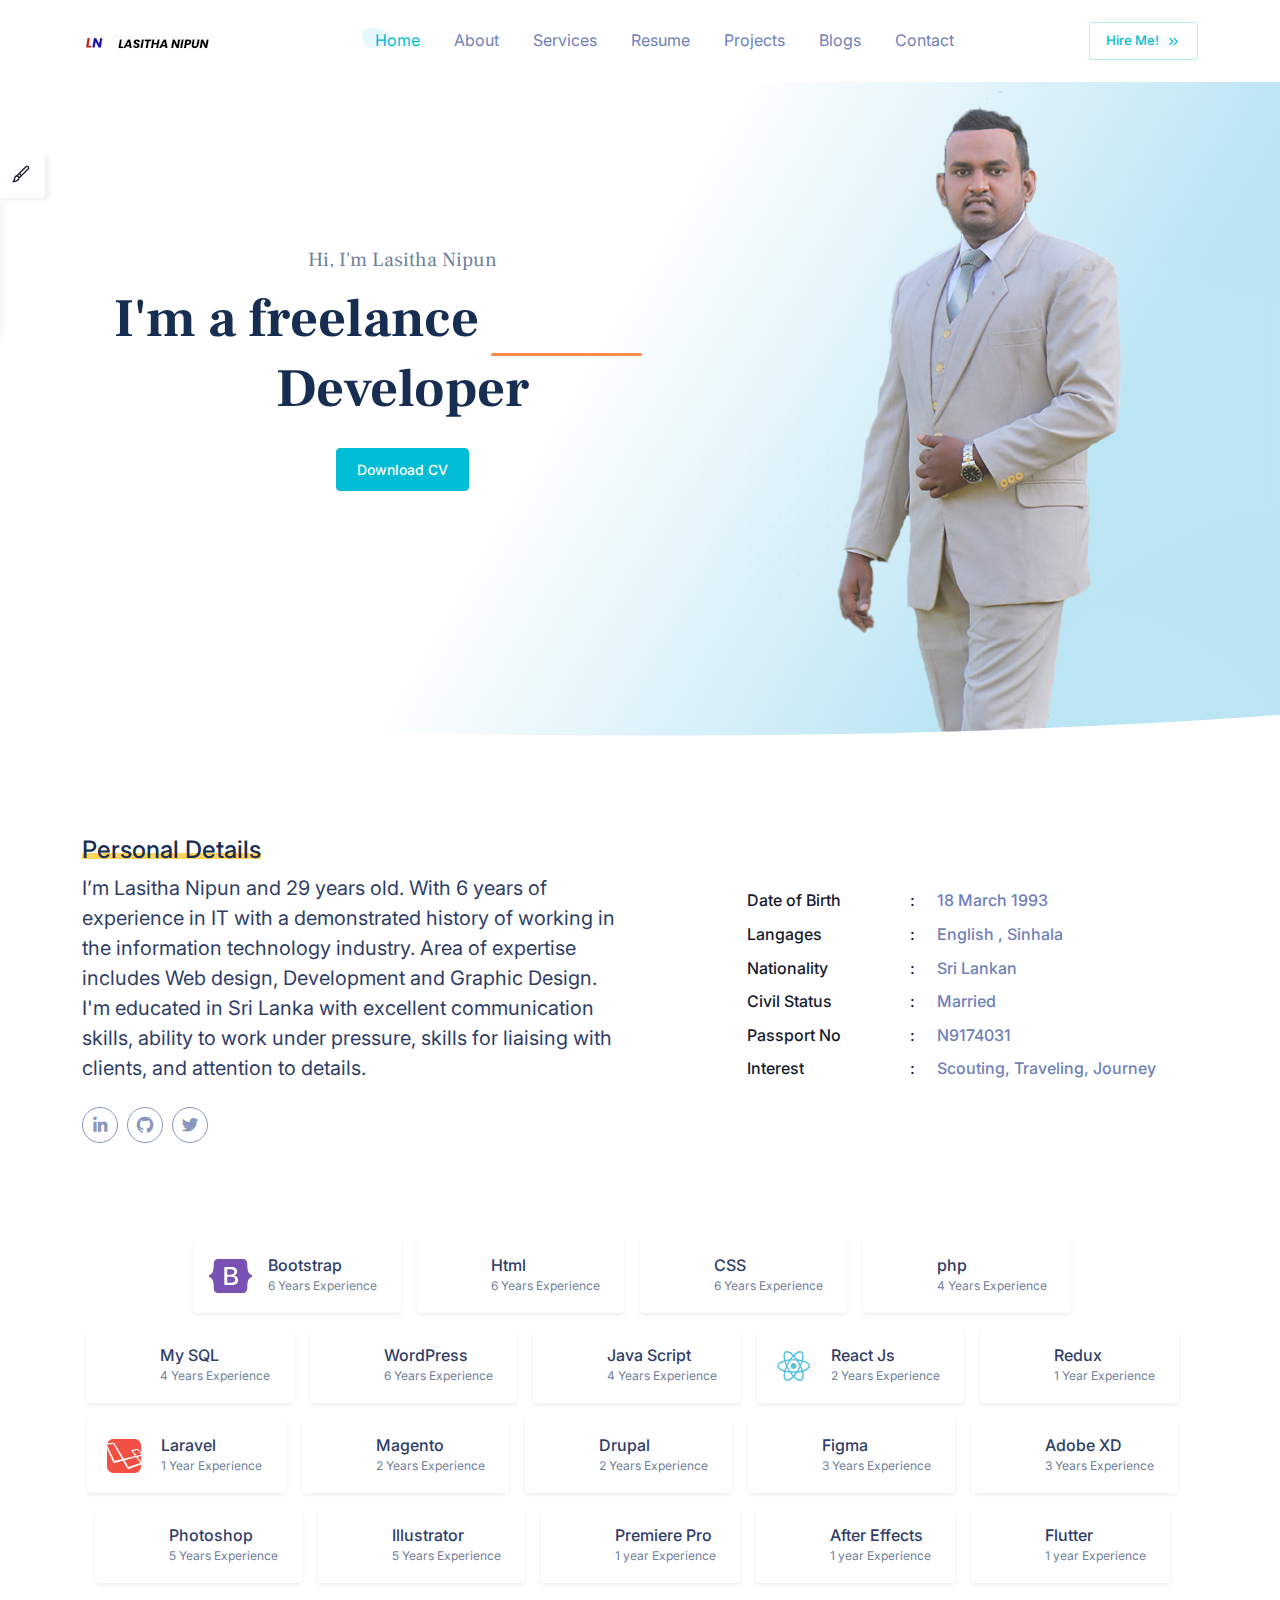
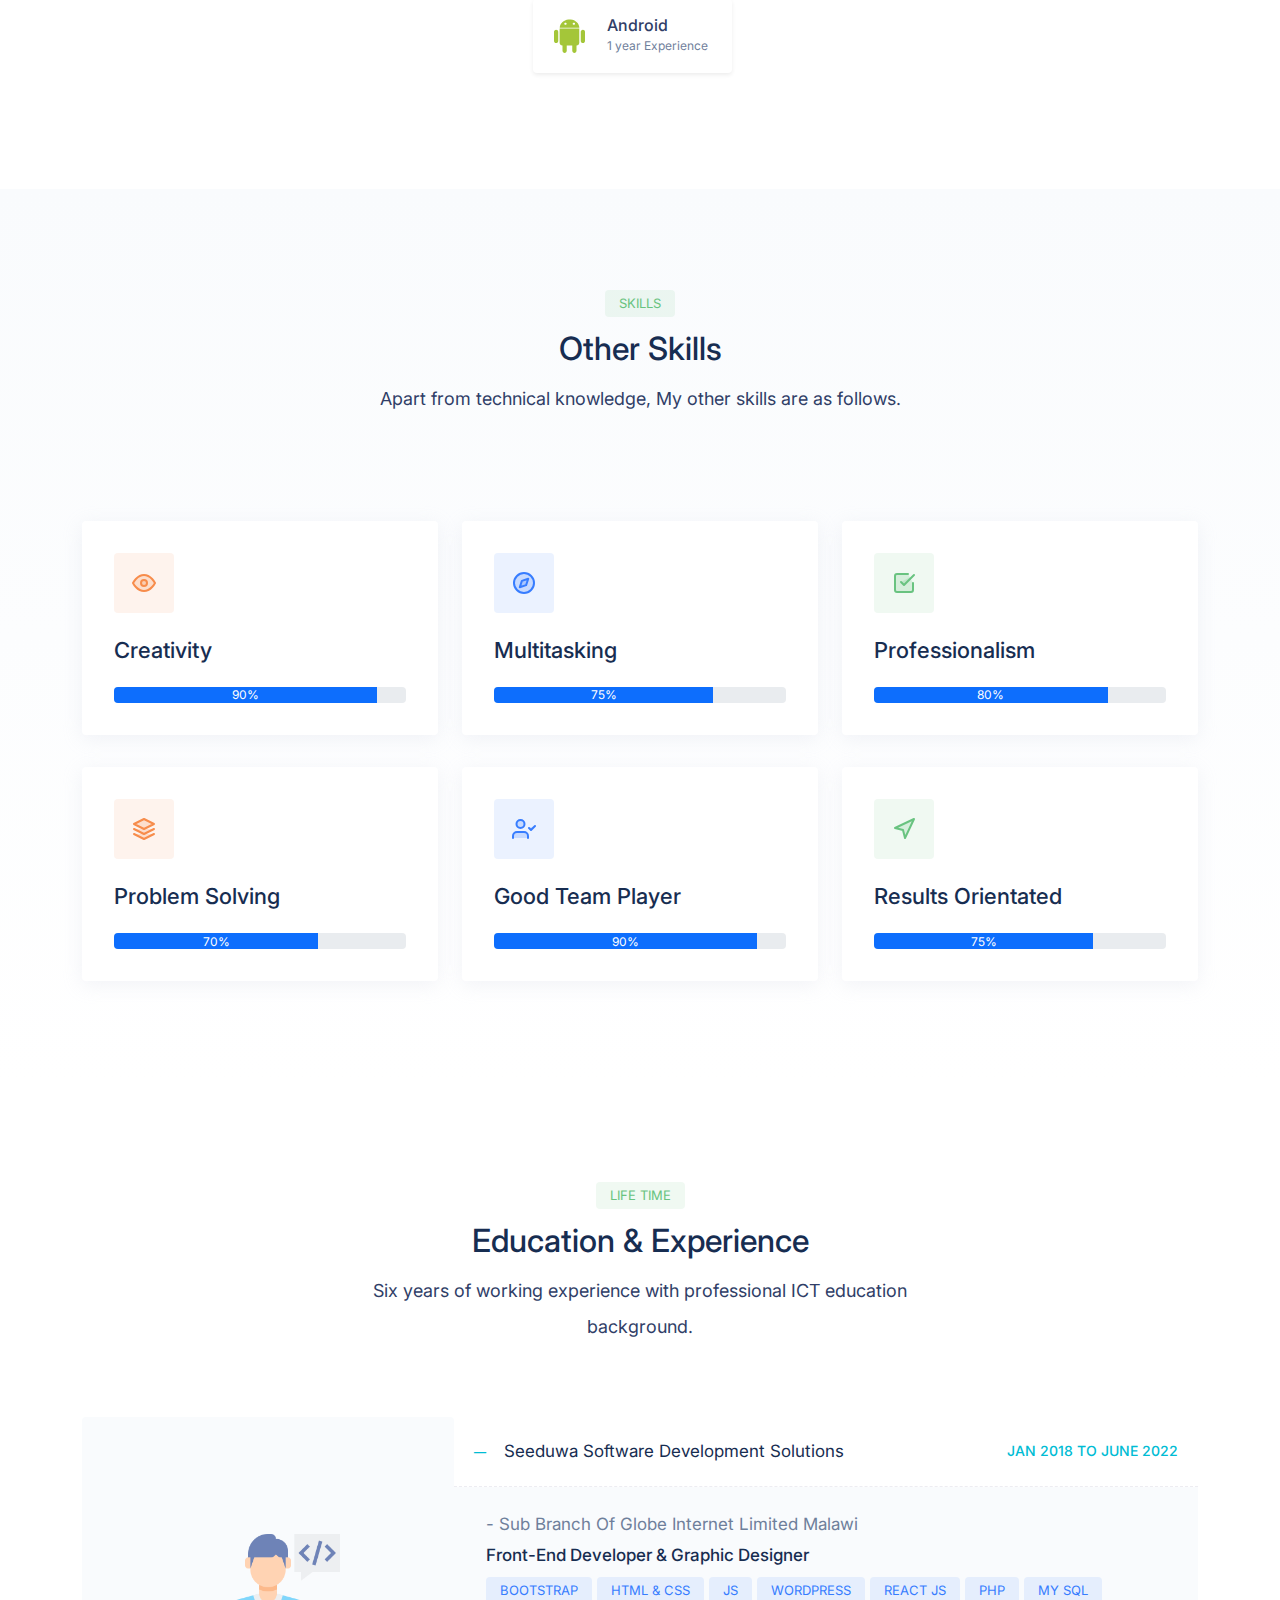
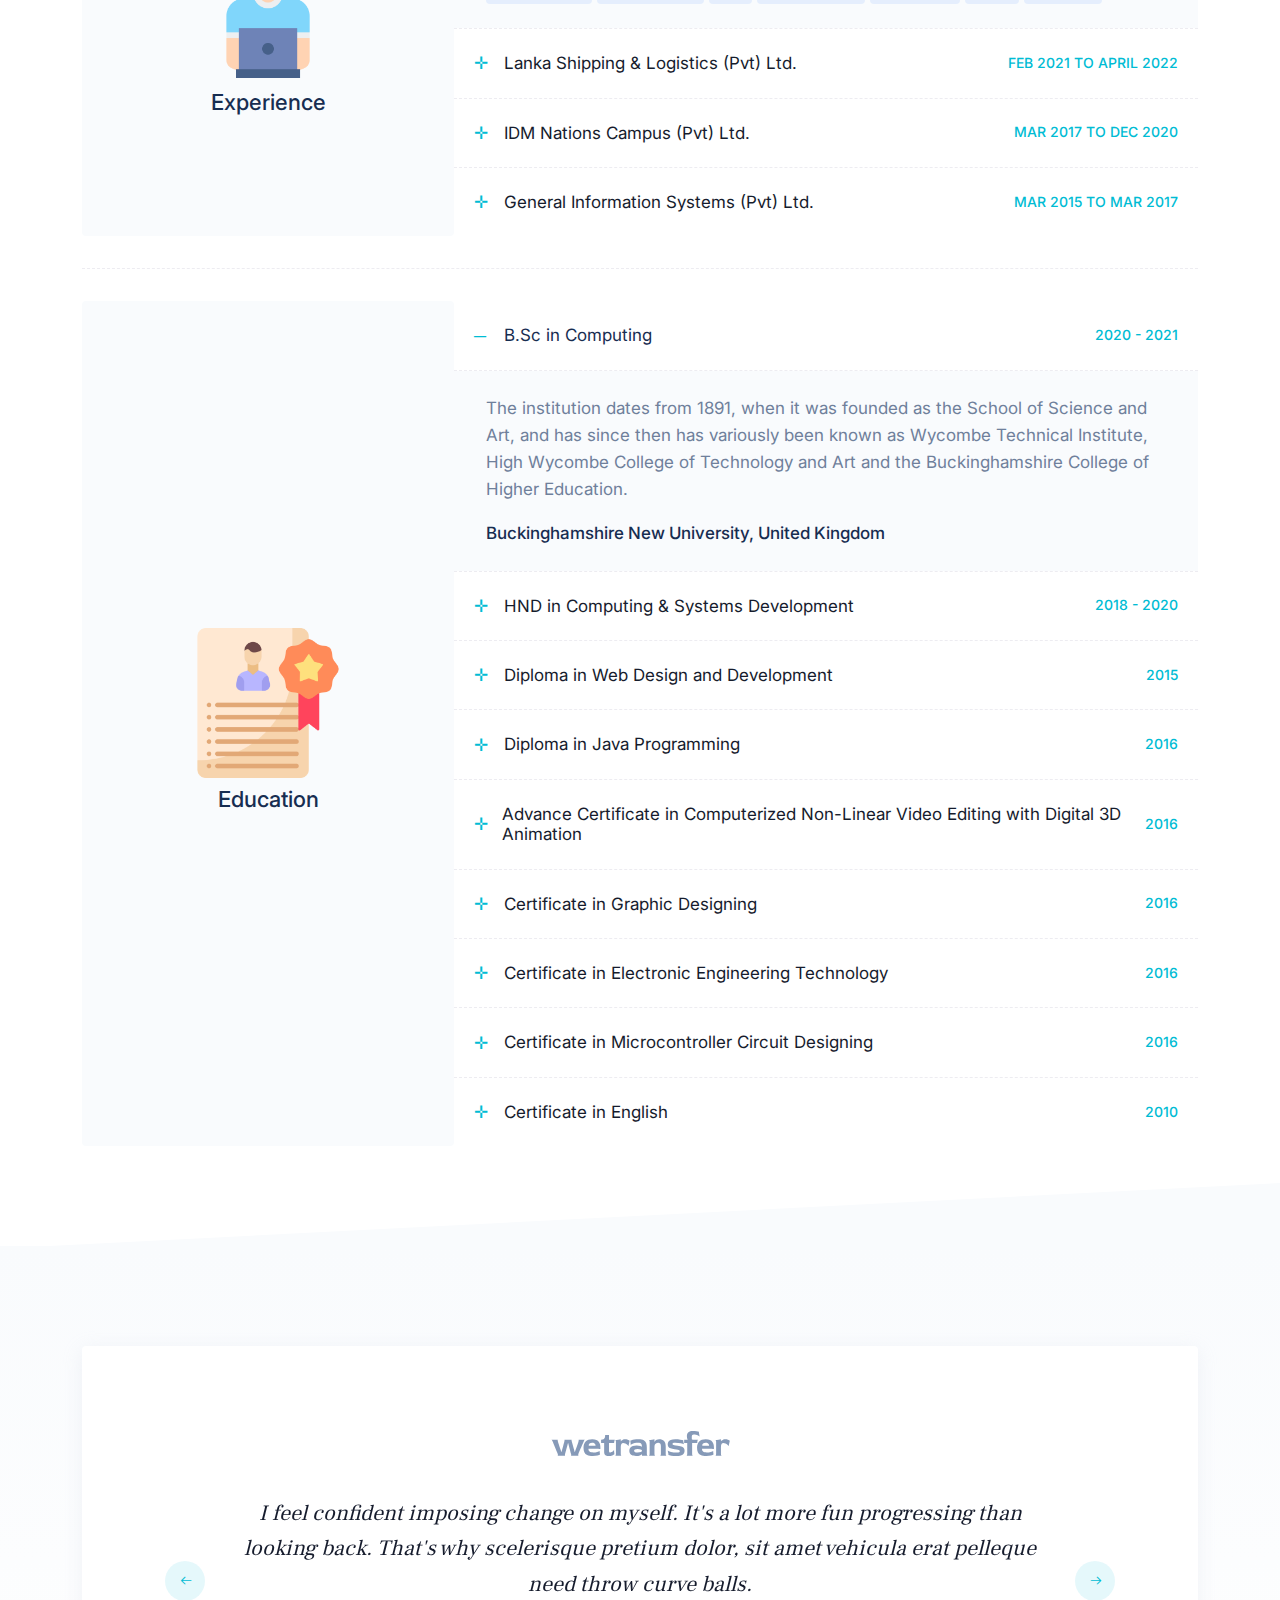
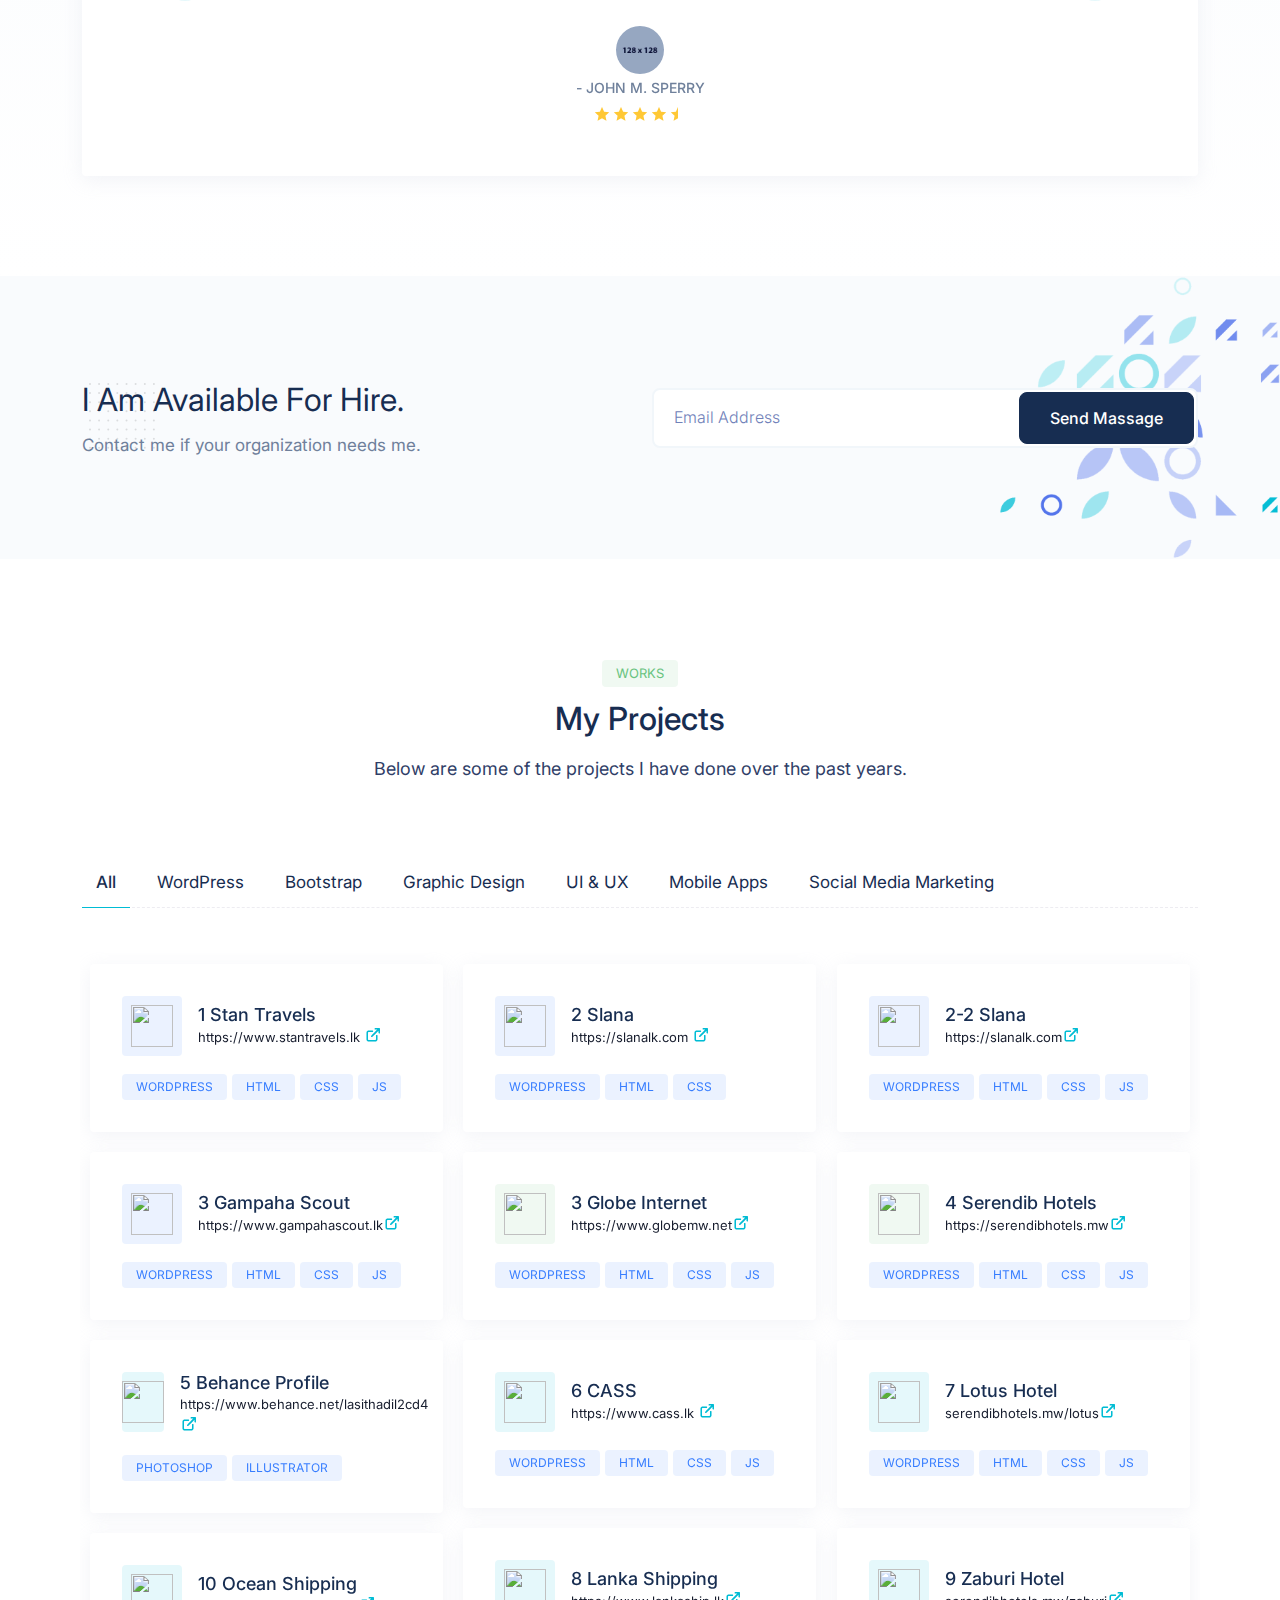
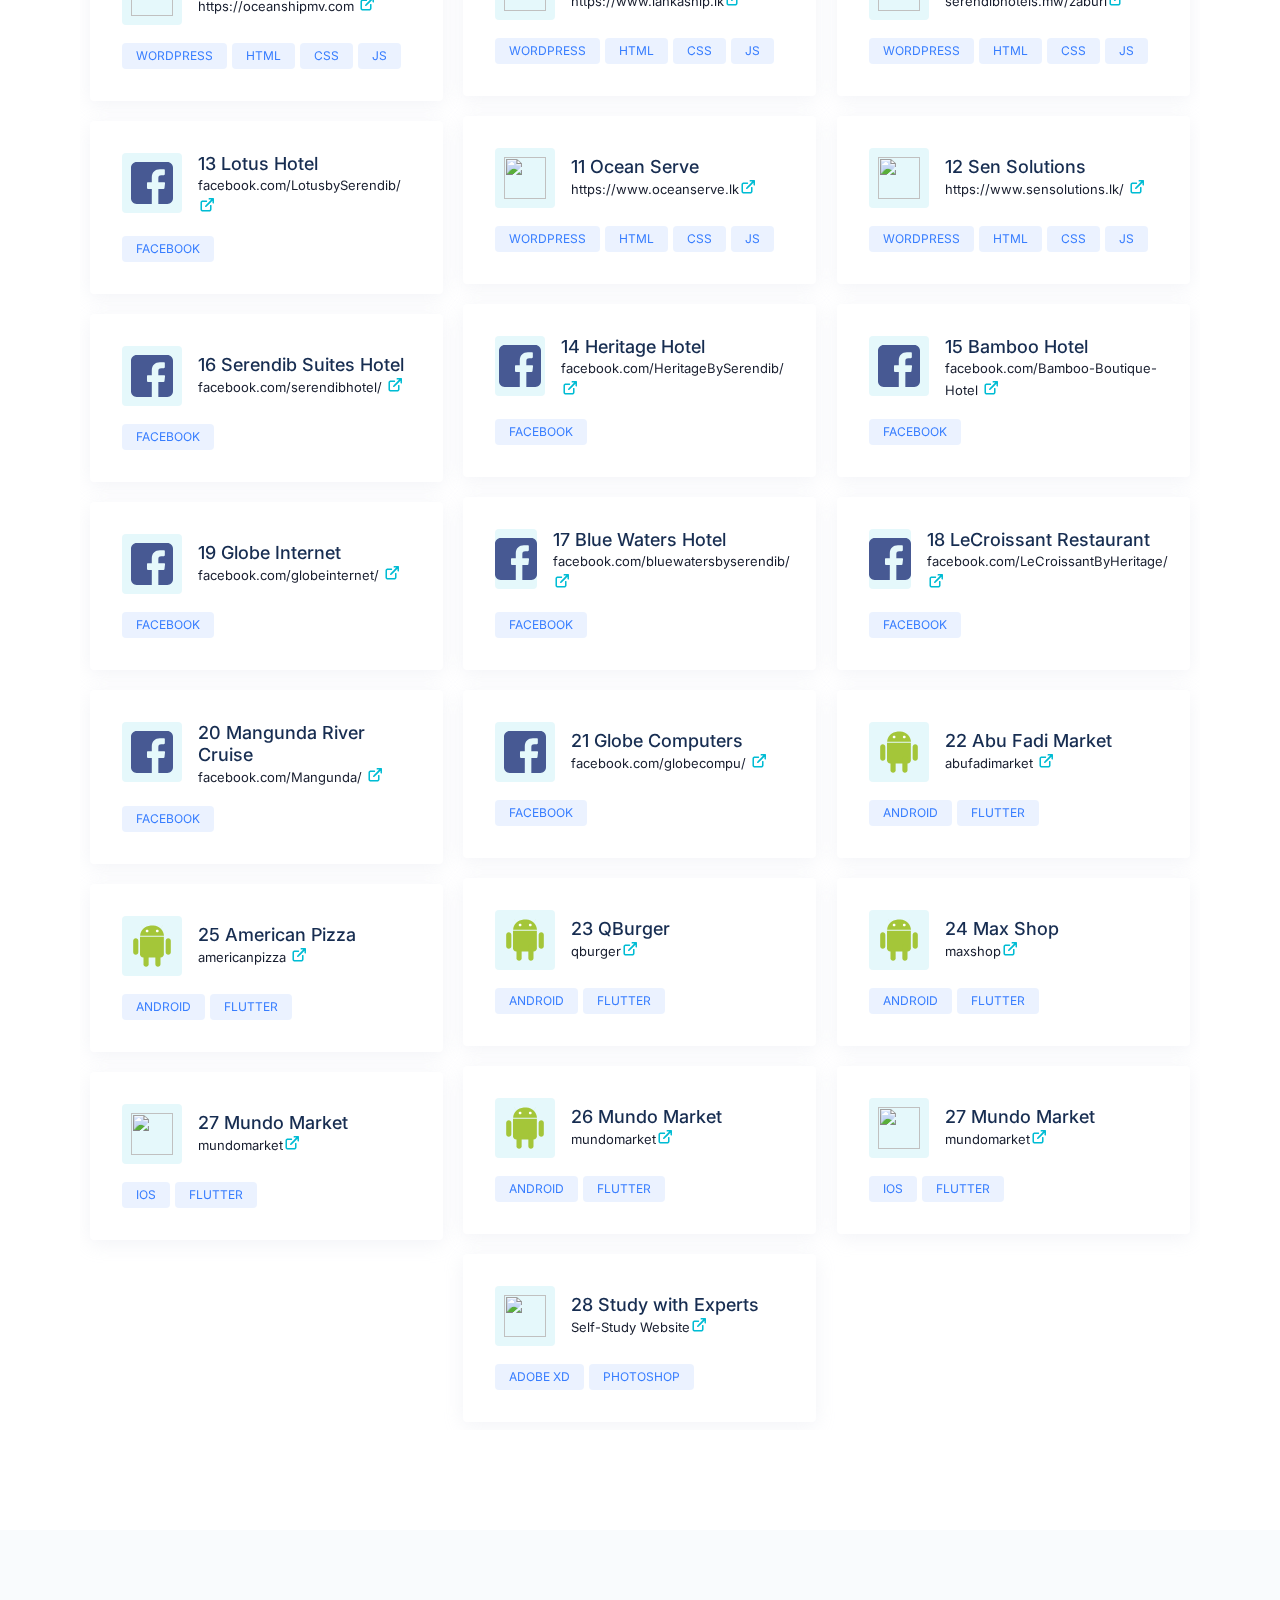
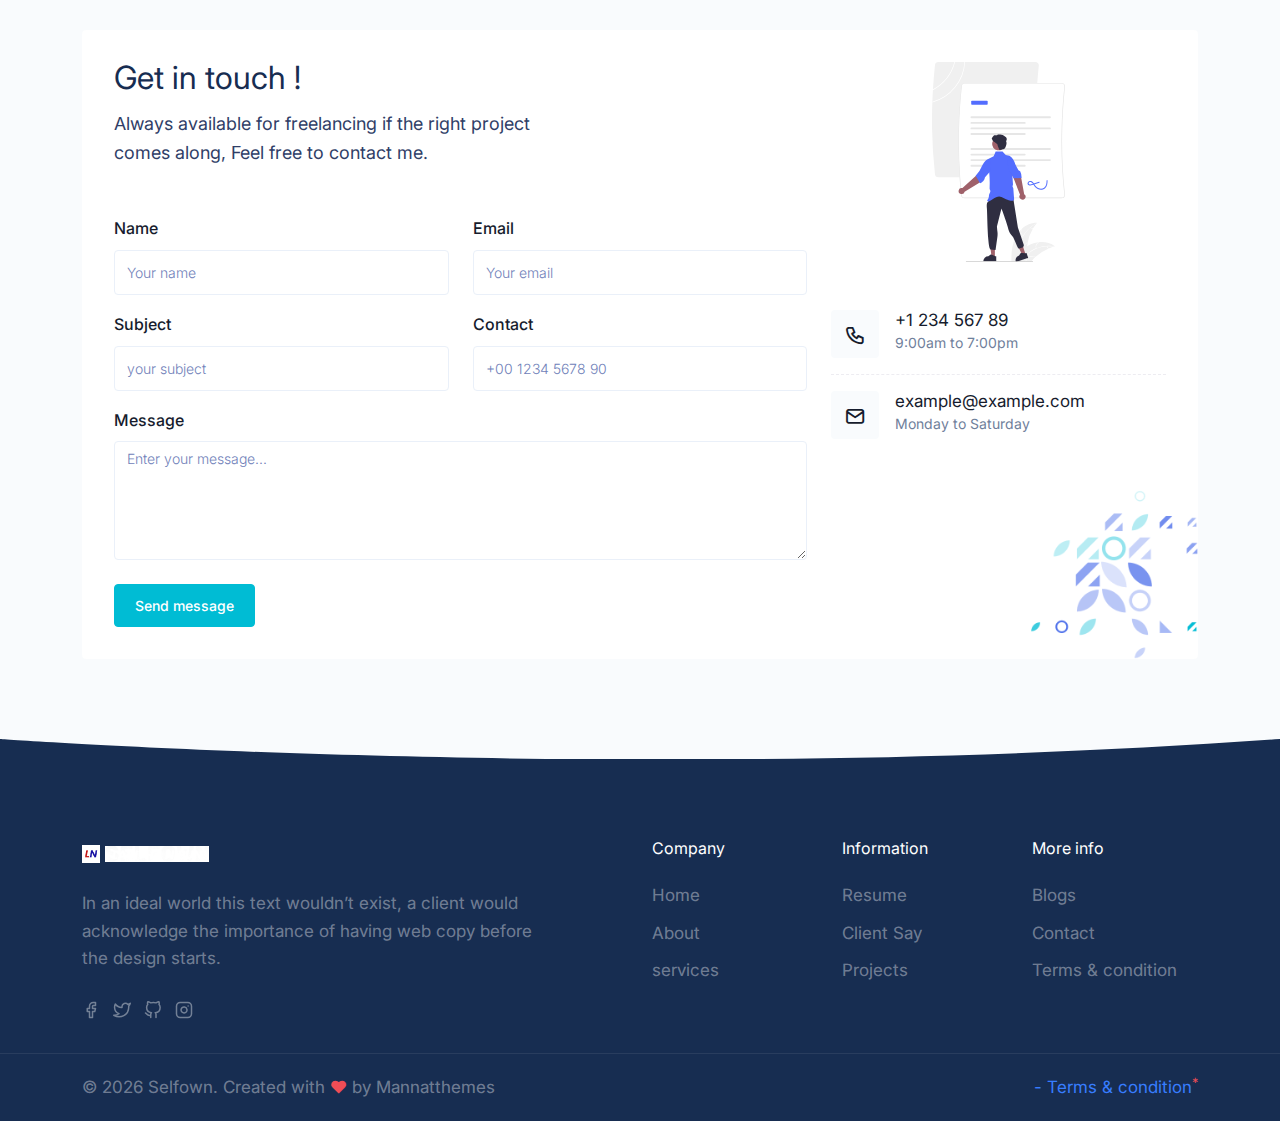
==== commit 9e04ffdf: "update about page" ====
--- a/index.html
+++ b/index.html
@@ -20,7 +20,7 @@
 
     <body data-bs-spy="scroll" data-bs-target=".navbar" data-bs-offset="80" >
         <!-- start navbar -->
-        <nav class="navbar navbar-expand-lg fixed-top sticky bg-white id="navbar">
+        <nav class="navbar navbar-expand-lg fixed-top sticky bg-white" id="navbar">
             <div class="container">
                 <a href="index.html" class="navbar-brand">
                     <img src="images/logo-sm.png" class="logo-sm" alt="" height="24" />
@@ -113,17 +113,14 @@
                         <h6 class="fw-normal lh-base text-gray-700 mb-4 fs-20">I’m Lasitha Nipun and 29 years old. With 6 years of experience in IT with a demonstrated history of working in the information technology industry. Area of expertise includes Web design, Development and Graphic Design. I'm educated in Sri Lanka with excellent communication skills, ability to work under pressure, skills for liaising with clients, and attention to details.
                         </h6>
                         <div class="social">
-                            <a href="#">
+                            <a href="https://www.linkedin.com/in/lasitha-dilshan-8b132b98/" target="_blank">
+                                <i class="lab la-linkedin-in linkedin me-1"></i>
+                            </a>
+                            <a href="https://github.com/lasitha851" target="_blank">
                                 <i class="lab la-github github me-1"></i>
                             </a>
-                            <a href="#">
+                            <a href="https://www.facebook.com/lasitha.n.dilshan" target="_blank">
                                 <i class="lab la-twitter twitter me-1"></i>
-                            </a>
-                            <a href="#">
-                                <i class="lab la-google google me-1"></i>
-                            </a>
-                            <a href="#">
-                                <i class="lab la-linkedin-in linkedin me-1"></i>
                             </a>
                         </div>
                     </div><!--end col--> 
@@ -391,7 +388,7 @@
                         <span class="badge badge-lg rounded bg-soft-alt-success fw-normal fs-13 text-uppercase">Skills</span>
                         <h2 class="fs-2 fw-medium lh-1 text-dark my-3">Other Skills</h2>
                         <p class="text-gray-700 fs-18 fs-lg mb-4 mb-md-5 lh-lg">
-                            We craft digital, graphic and dimensional thinking, to create category leading brand experiences that have meaning .
+                            Apart from technical knowledge, My other skills are as follows.
                         </p>
                     </div><!--end col-->
                 </div><!--end row-->
@@ -487,7 +484,7 @@
             <div class="container">                
                 <div class="row justify-content-center mb-4">
                     <div class="col-12 col-md-10 col-lg-7 text-center">
-                        <span class="badge badge-lg rounded bg-soft-alt-success fw-normal fs-13 text-uppercase">Education & Experience</span>
+                        <span class="badge badge-lg rounded bg-soft-alt-success fw-normal fs-13 text-uppercase">Life time</span>
                         <h2 class="fs-2 fw-medium lh-1 text-dark my-3">Education & Experience</h2>
                         <p class="text-gray-700 fs-18 fs-lg mb-4 mb-md-5 lh-lg">
                             Six years of working experience with professional ICT education background.
@@ -836,8 +833,8 @@
                         <div class="pattern-1 position-absolute">
                             <img src="images/p-1.svg" alt="" class="" height="80">
                         </div>
-                        <h2 class="text-dark" style="line-height: 1.5; position: relative;">I Am Available For Freelancer.</h2>
-                        <p class="text-muted mb-0">Browse hundreds of job offers and find the bestsuitable position.</p>
+                        <h2 class="text-dark" style="line-height: 1.5; position: relative;">I Am Available For Hire.</h2>
+                        <p class="text-muted mb-0">Contact me if your organization needs me.</p>
                     </div><!--end col--> 
                     <div class="col-lg-6 ml-auto">
                         <div class="cta-search">
@@ -855,10 +852,10 @@
             <div class="container">                
                 <div class="row justify-content-center mb-4">
                     <div class="col-12 col-md-10 col-lg-7 text-center">
-                        <span class="badge badge-lg rounded bg-soft-alt-success fw-normal fs-13 text-uppercase">Work</span>
+                        <span class="badge badge-lg rounded bg-soft-alt-success fw-normal fs-13 text-uppercase">Works</span>
                         <h2 class="fs-2 fw-medium lh-1 text-dark my-3">My Projects</h2>
                         <p class="text-gray-700 fs-18 fs-lg mb-4 mb-md-5 lh-lg">
-                            We craft digital, graphic and dimensional thinking, to create category leading brand experiences that have meaning .
+                            Below are some of the projects I have done over the past years.
                         </p>
                     </div><!--end col-->
                 </div><!--end row-->
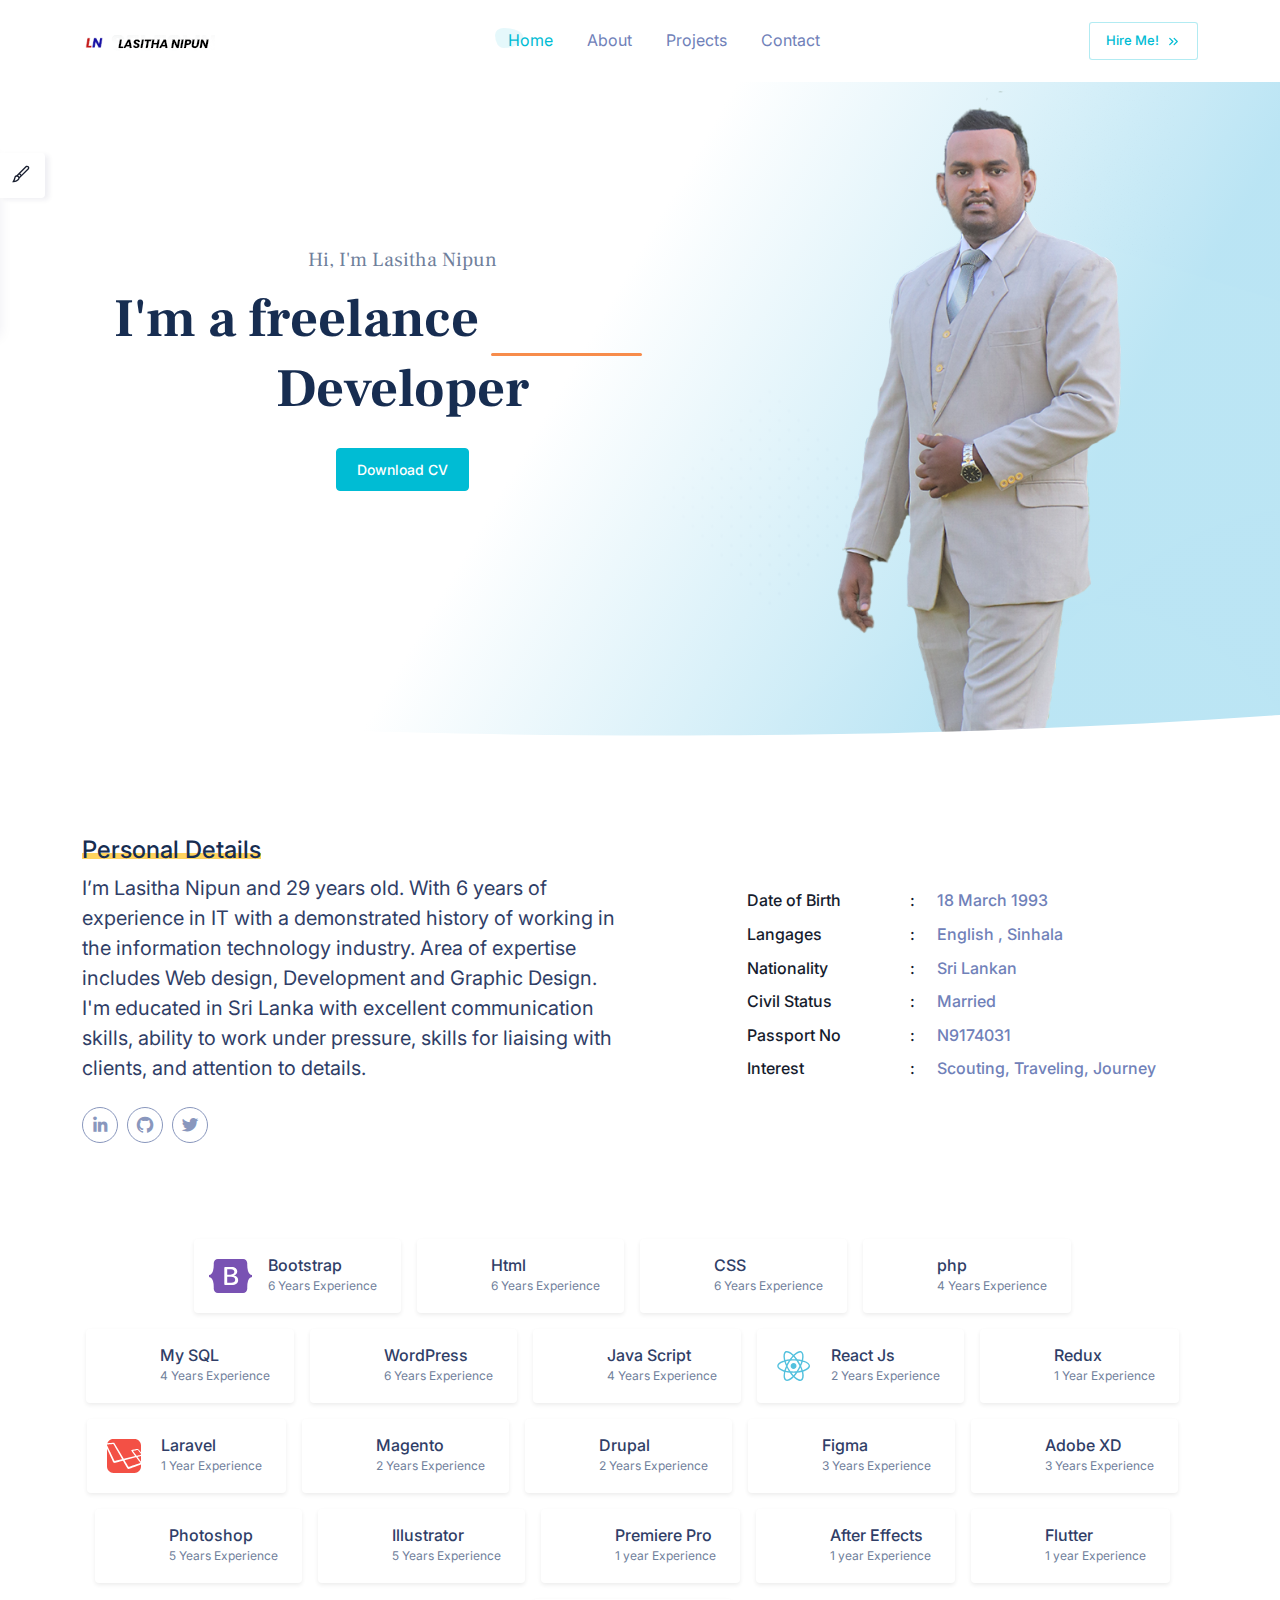
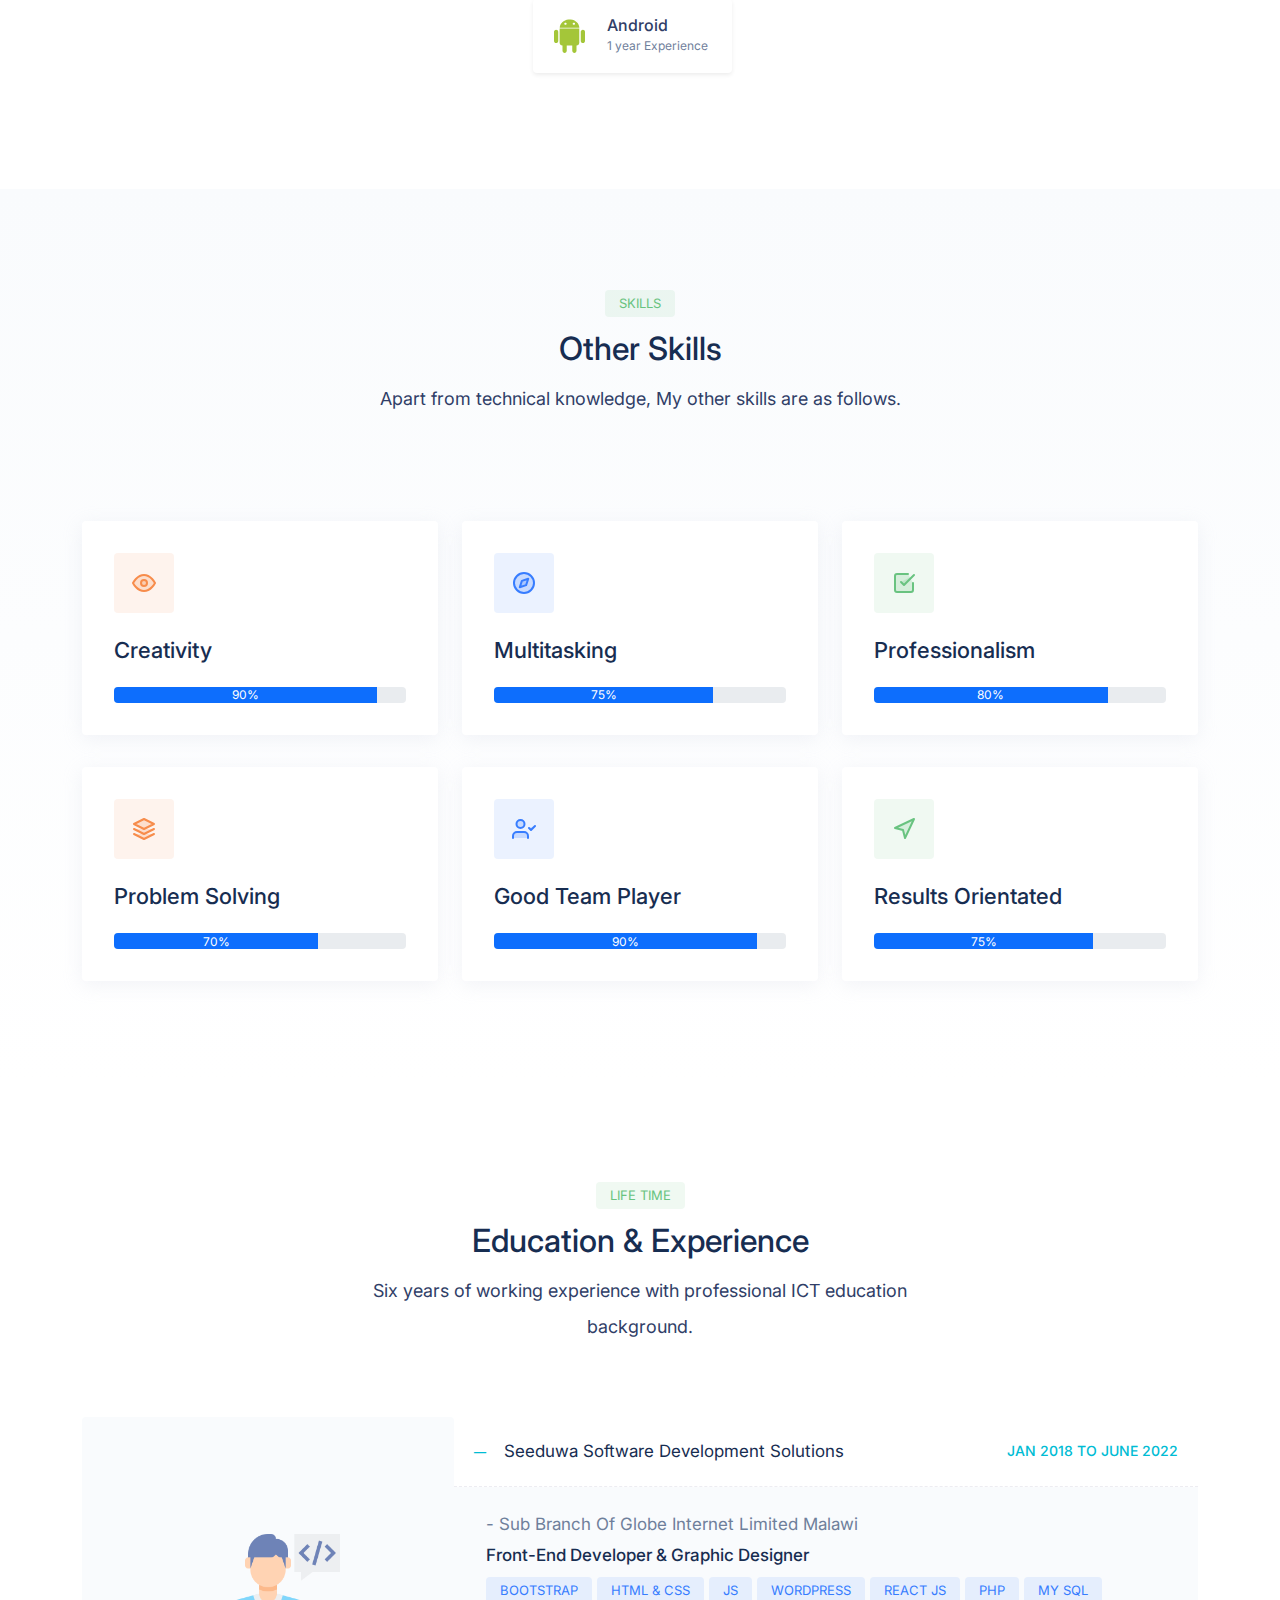
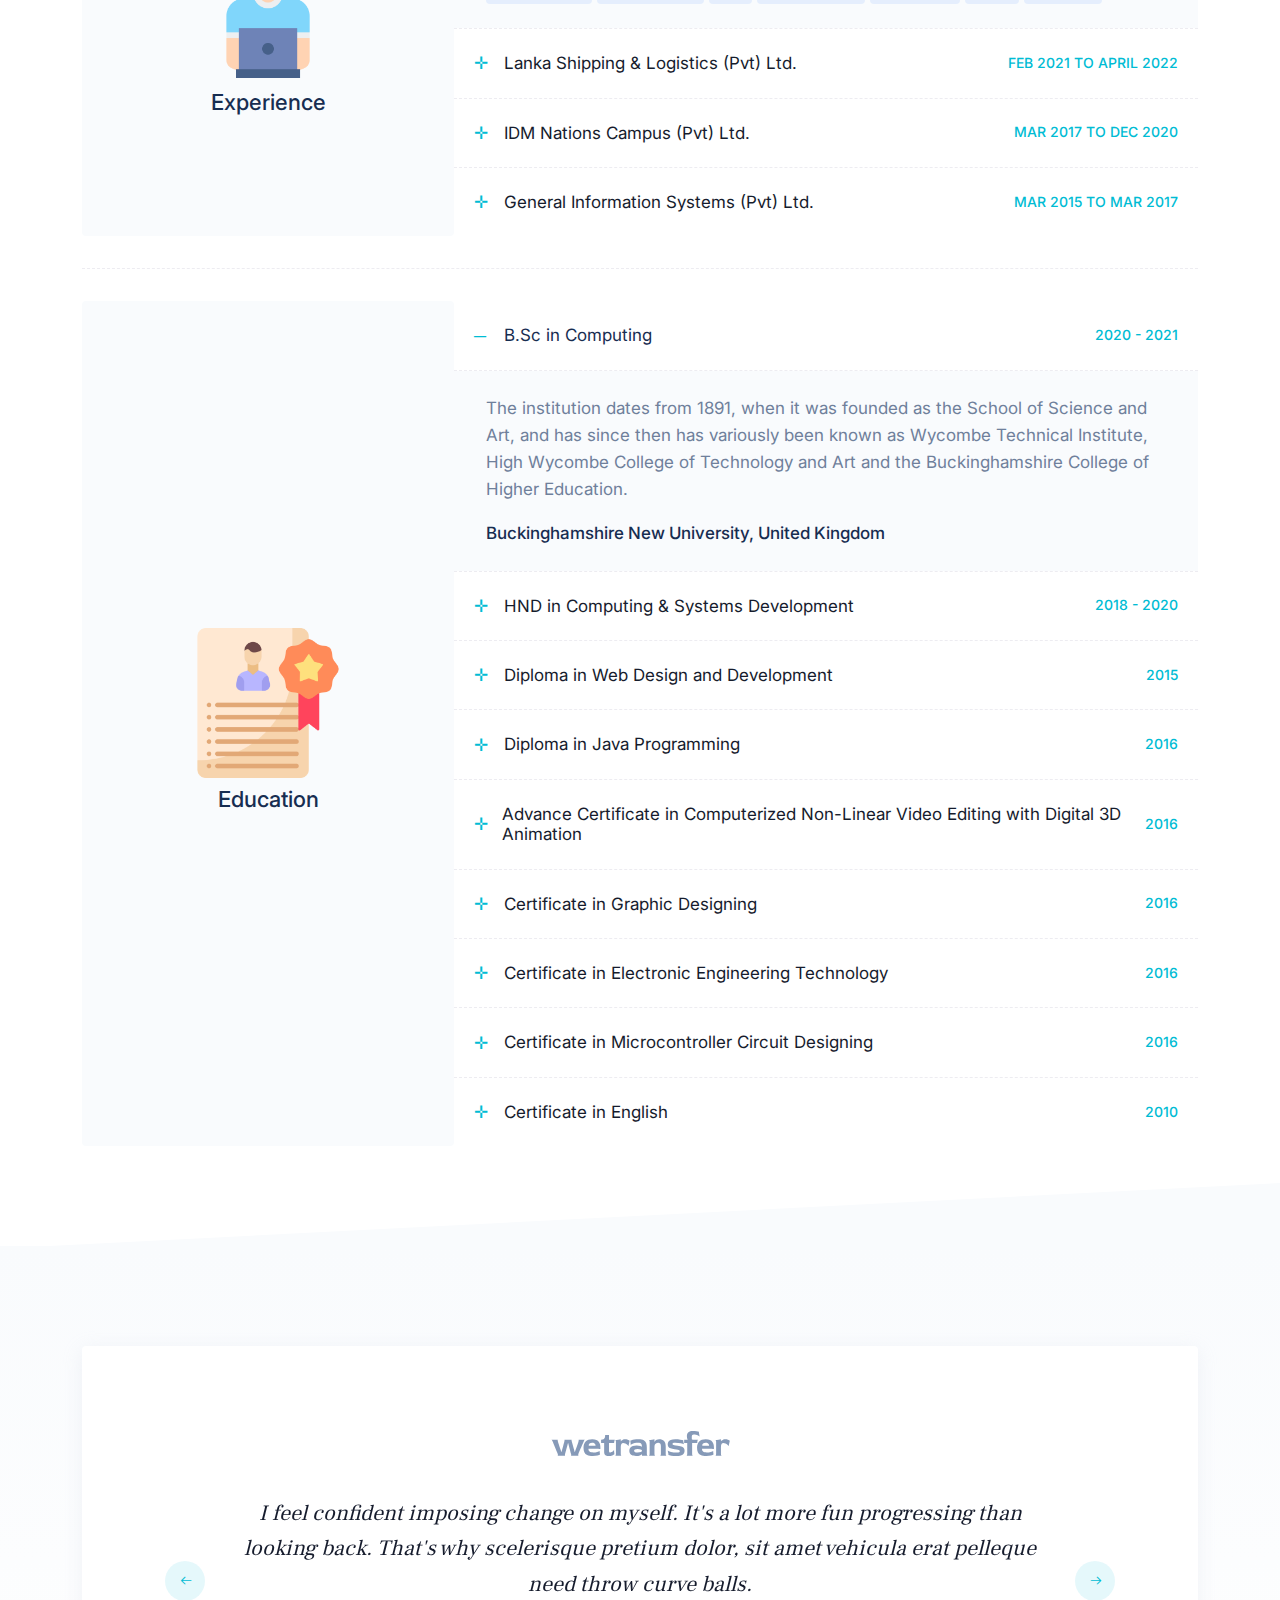
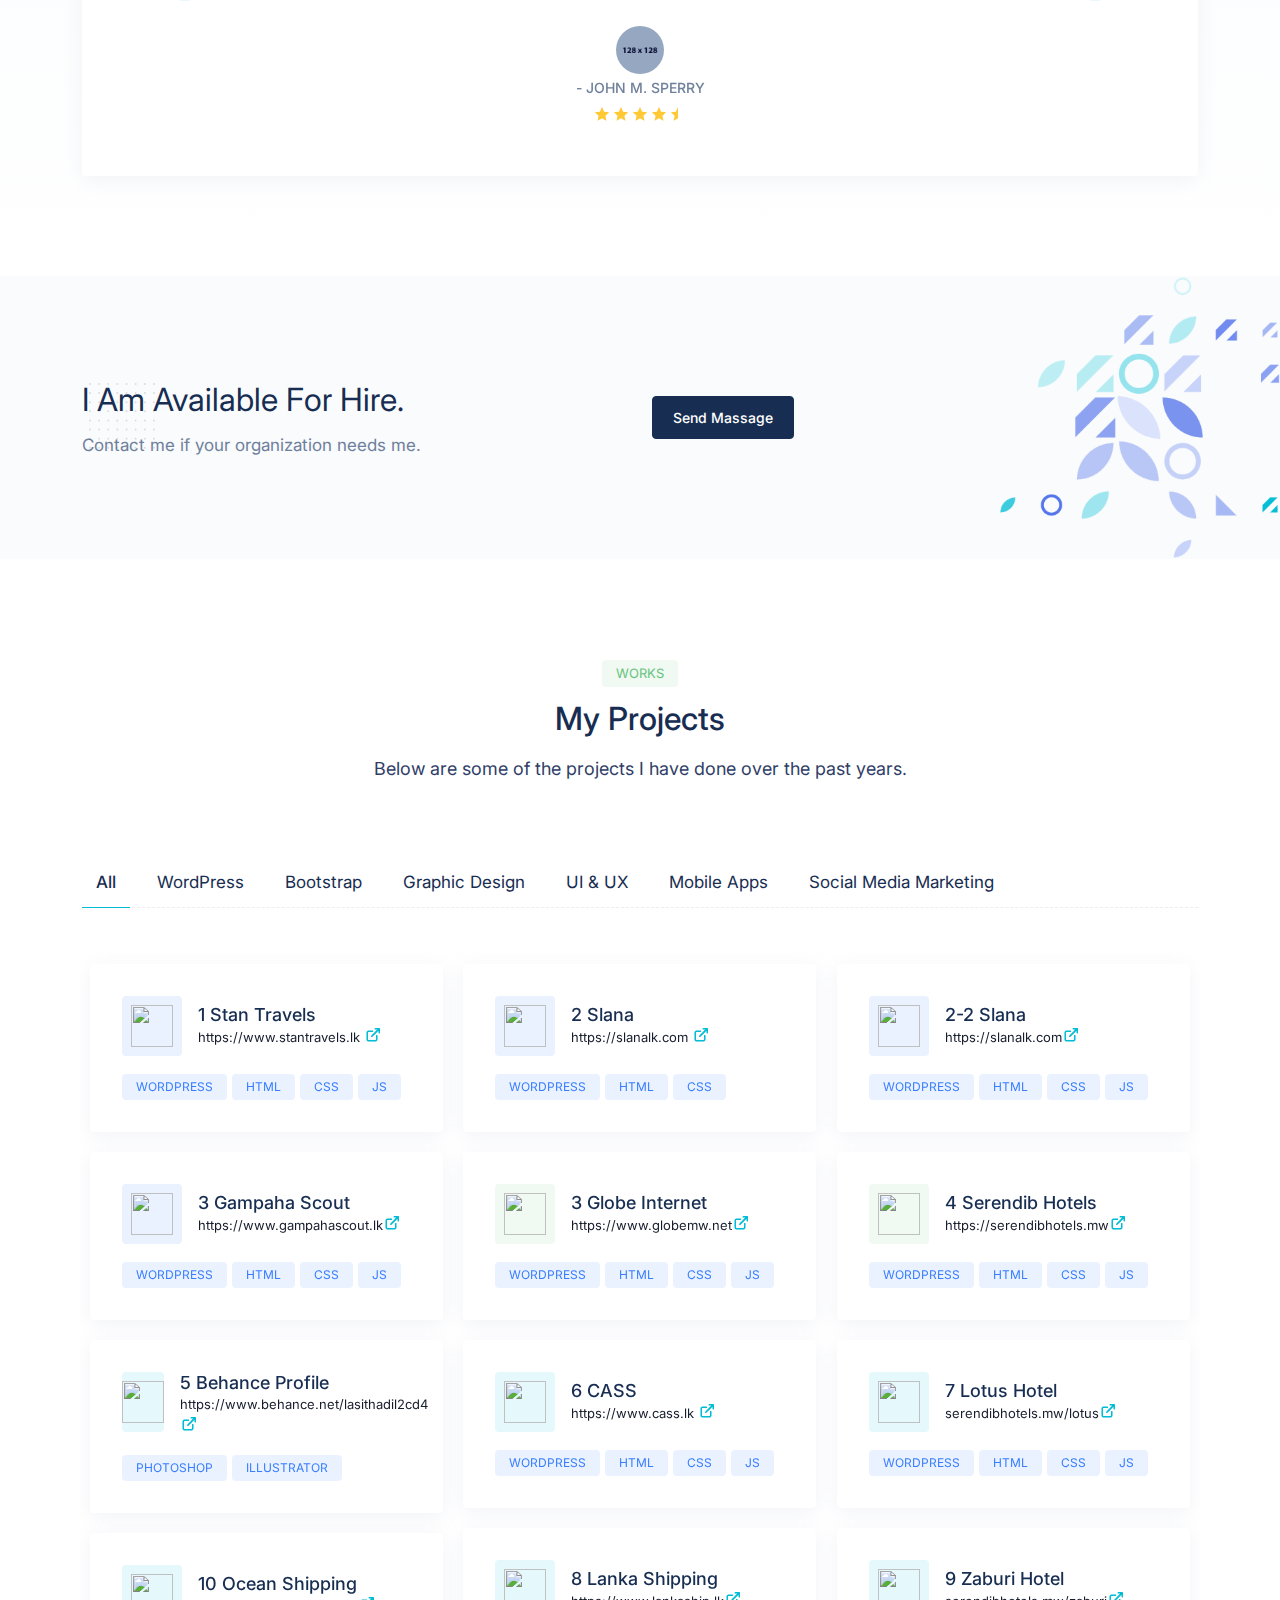
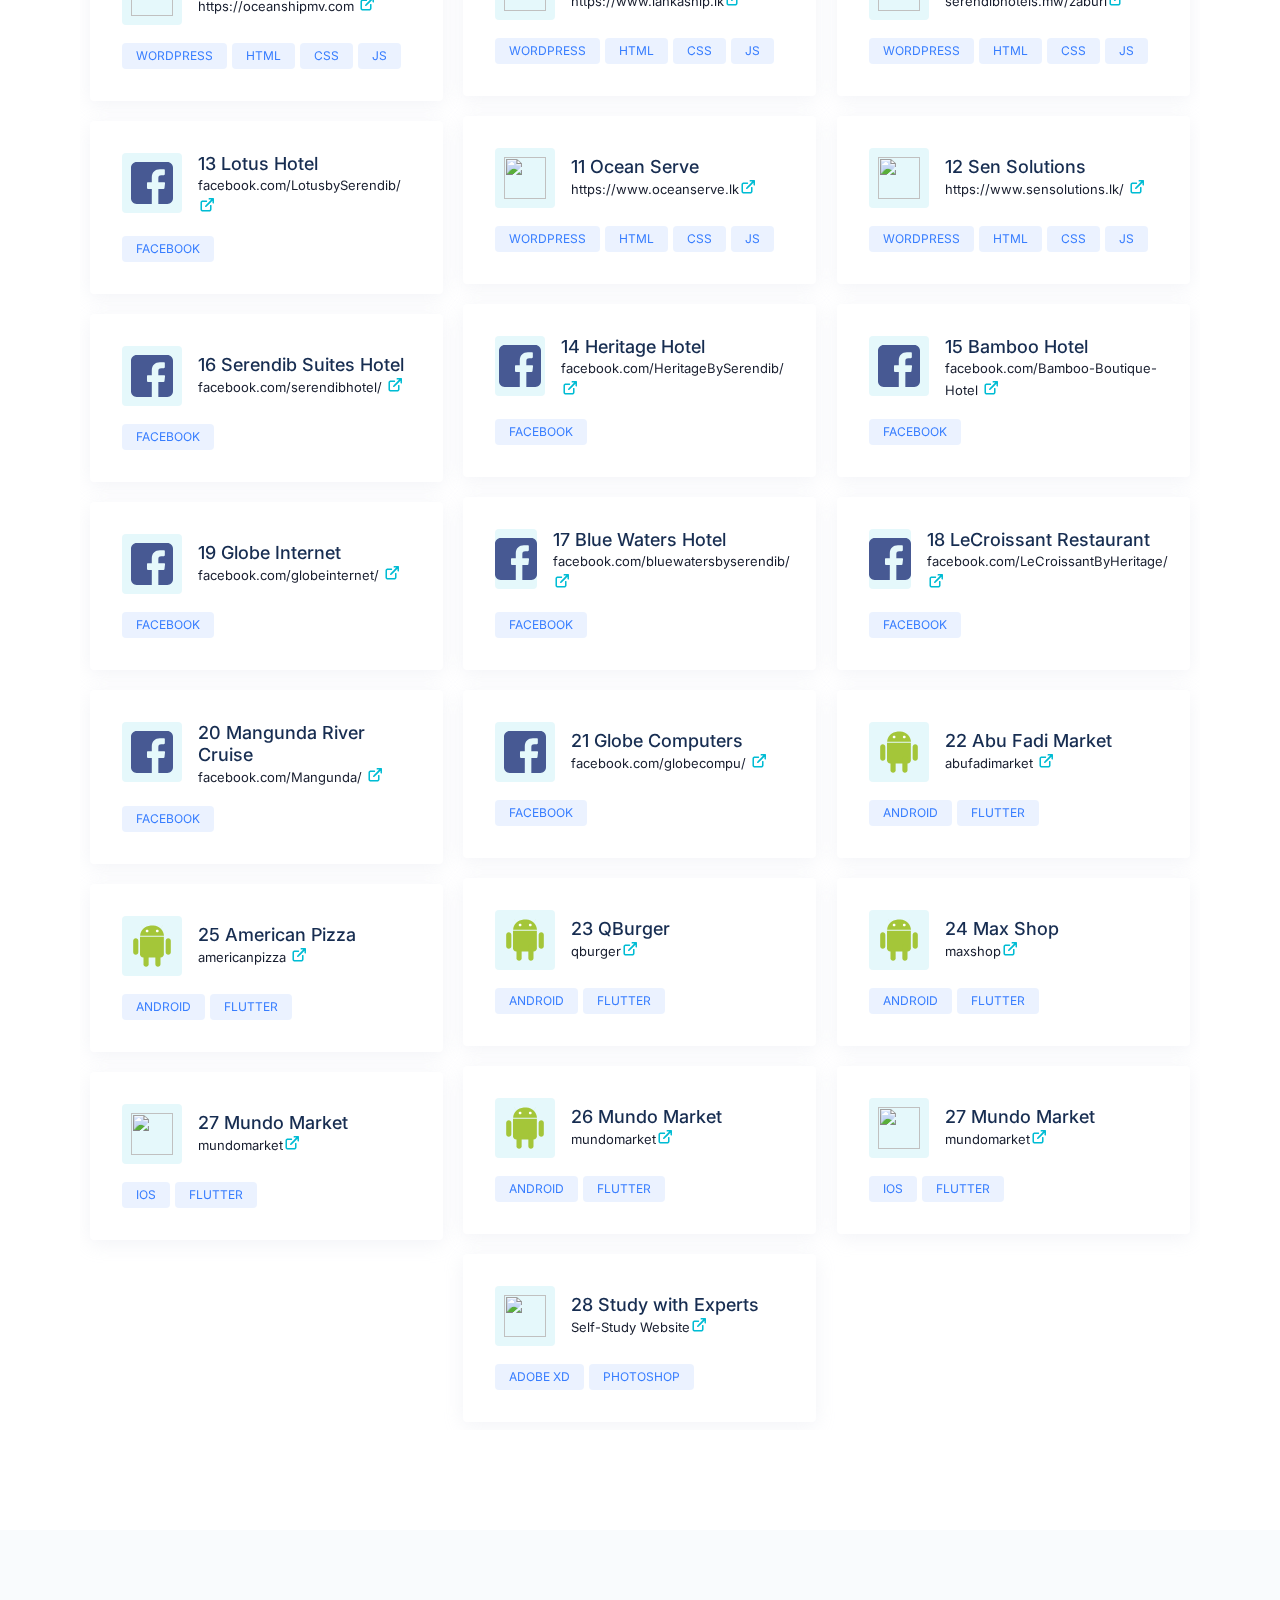
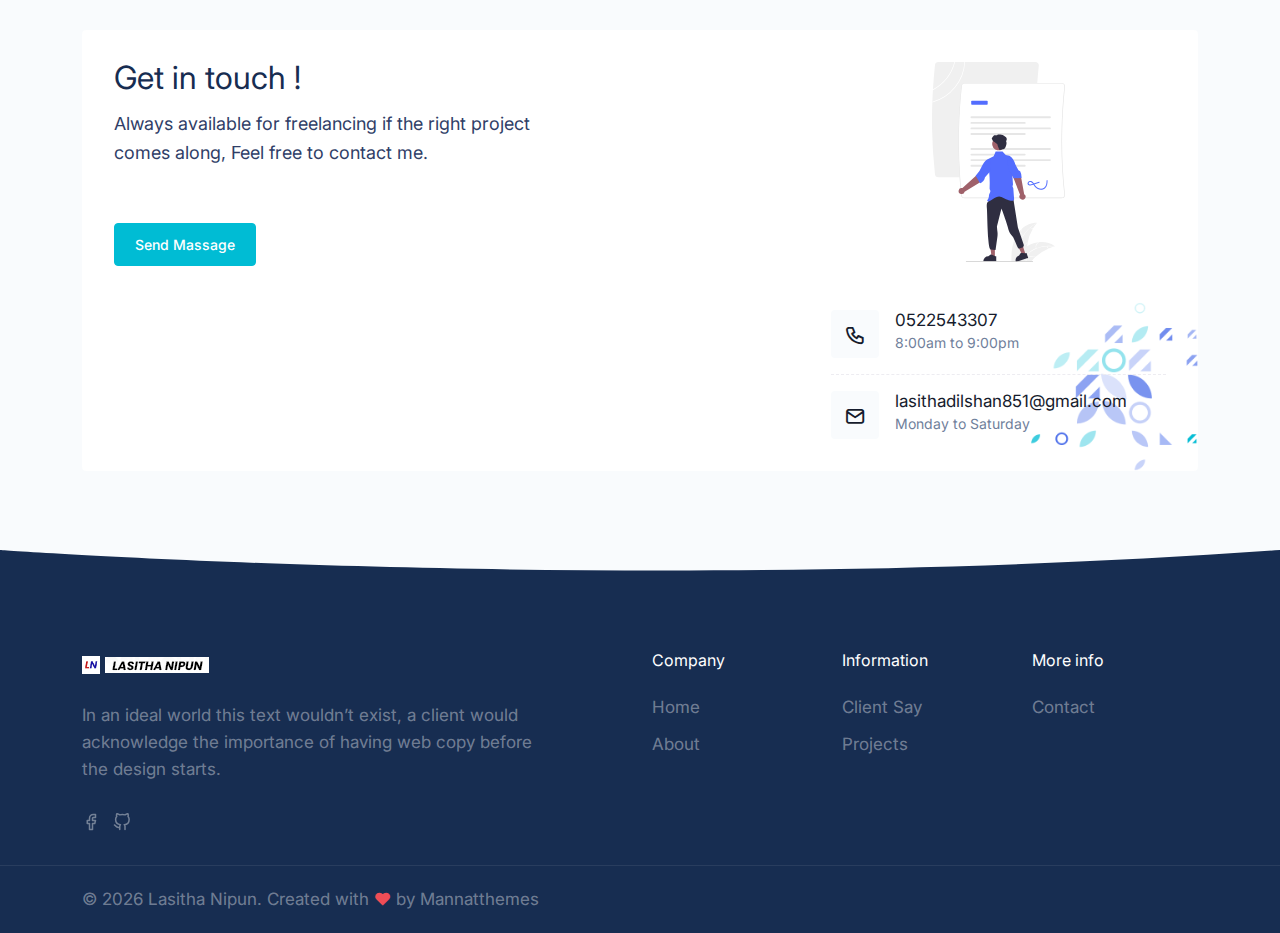
==== commit 2395ead7: "update projects page" ====
--- a/index.html
+++ b/index.html
@@ -40,22 +40,13 @@
                             <a class="nav-link" href="about.html">About</a>
                         </li><!--end nav-item-->
                         <li class="nav-item">
-                            <a class="nav-link" href="services.html">Services</a>
-                        </li><!--end nav-item-->                        
-                        <li class="nav-item">
-                            <a class="nav-link" href="resume.html">Resume</a>
-                        </li><!--end nav-item-->
-                        <li class="nav-item">
                             <a class="nav-link" href="projects.html">Projects</a>
-                        </li><!--end nav-item-->
-                        <li class="nav-item">
-                            <a class="nav-link" href="blogs.html">Blogs</a>
                         </li><!--end nav-item-->
                         <li class="nav-item">
                             <a class="nav-link" href="contact.html">Contact</a>
                         </li><!--end nav-item-->
                     </ul><!--end navbar-nav-->
-                    <a href="#" class="btn btn-sm nav-btn text-primary mb-4 mb-lg-0">Hire Me! <i class="icon-xxs ms-1" data-feather="chevrons-right"></i></a>
+                    <a href="mailto:lasithadilshan851@gmail.com" target="_blank" class="btn btn-sm nav-btn text-primary mb-4 mb-lg-0">Hire Me! <i class="icon-xxs ms-1" data-feather="chevrons-right"></i></a>
                 </div><!-- end #navbarNav -->
             </div><!-- end container -->
         </nav>
@@ -839,8 +830,9 @@
                     <div class="col-lg-6 ml-auto">
                         <div class="cta-search">
                             <form class="position-relative">
-                                <input type="email" placeholder="Email Address" required="">
-                                <button type="submit" class="btn btn-dark">Send Massage</button>
+                                <a href="mailto:lasithadilshan851@gmail.com" target="_blank" button type="submit" class="btn btn-dark">Send Massage</button></a>
+                                <!-- <a href="mailto:lasithadilshan851@gmail.com" target="_blank" button type="submit" class="btn btn-dark">Hire Me! <i class="icon-xxs ms-1" data-feather="chevrons-right"></i></a> -->
+
                             </form>
                         </div>
                     </div><!--end col--> 
@@ -1446,36 +1438,13 @@
                                     <div class="col-md-8">
                                         <h2 class="fs-2 fw-normal lh-1 text-dark mb-3">Get in touch !</h2>
                                         <p class="text-gray-700 fs-18 fs-lg mb-4 mb-md-5 ">Always available for freelancing if the right project <br> comes along, Feel free to contact me.</p>
-                                        <form method="post" name="myForm" onsubmit="return validateForm()">
+                                        <form method="" name="myForm" >
                                             <span id="error-msg"></span>
                                             <div class="row">
-                                                <div class="col-md-6 mb-3">
-                                                    <label class="fw-medium form-label fs-16" for="name">Name</label>
-                                                    <input type="text" class="form-control" placeholder="Your name" id="name" />
-                                                </div>
-                                                <!-- end col -->
-                                                <div class="col-md-6 mb-3">
-                                                    <label class="fw-medium form-label  fs-16" for="email">Email</label>
-                                                    <input type="email" class="form-control" placeholder="Your email" id="email" />
-                                                </div>
-                                                <!-- end col -->
-                                                <div class="col-md-6 mb-3">
-                                                    <label class="fw-medium form-label  fs-16" for="subject">Subject</label>
-                                                    <input type="text" class="form-control" placeholder="your subject" id="subject" />
-                                                </div>
-                                                <!-- end col -->
-                                                <div class="col-md-6 mb-3">
-                                                    <label class="fw-medium form-label  fs-16" for="number">Contact</label>
-                                                    <input type="text" class="form-control" placeholder="+00 1234 5678 90" id="number" />
-                                                </div>
-                                                <!-- end col -->
-                                                <div class="col-12 mb-3">
-                                                    <label class="fw-medium form-label  fs-16" for="comments">Message</label>
-                                                    <textarea class="form-control" id="comments" placeholder="Enter your message..." rows="5"></textarea>
-                                                </div>
-                                                <!-- end col -->
+                                                
                                                 <div class="col-12">
-                                                    <input type="submit" id="submit" name="send" class="btn btn-primary mt-2" value="Send message" />
+                                                    <!-- <input type="submit" id="submit" name="send" class="btn btn-primary mt-2" value="Send message" /> -->
+                                                    <a href="mailto:lasithadilshan851@gmail.com" target="_blank" button type="submit" class="btn btn-primary mt-2">Send Massage</button></a>
                                                 </div>
                                                 <!-- end col -->
                                             </div><!--end row-->
@@ -1488,8 +1457,8 @@
                                                 <i class="ti ti-phone fs-22"></i>
                                             </div>
                                             <div class="align-self-center ms-3">
-                                                <span class="d-block lh-1">+1 234 567 89</span>
-                                                <span class="text-muted fs-14 mt-n2">9:00am to 7:00pm</span>
+                                                <span class="d-block lh-1">0522543307</span>
+                                                <span class="text-muted fs-14 mt-n2">8:00am to 9:00pm</span>
                                             </div>
                                         </div>
                                         <hr class="hr-dashed my-3">
@@ -1498,7 +1467,7 @@
                                                 <i class="ti ti-mail fs-22"></i>
                                             </div>
                                             <div class="align-self-center ms-3">
-                                                <span class="d-block lh-1">example@example.com</span>
+                                                <span class="d-block lh-1">lasithadilshan851@gmail.com</span>
                                                 <span class="text-muted fs-14 mt-n2">Monday to Saturday</span>
                                             </div>
                                         </div>
@@ -1528,7 +1497,7 @@
                     <div class="col-lg-5 border-e-dashed">
                         <a href="layout-one-1.html">
                             <img src="images/logo-sm.png" alt="" height="18" />
-                            <img src="images/logo-light.png" alt="" height="16" />
+                            <img src="images/logo-dark.png" alt="" height="16" />
                         </a>
                         <p class="my-4">In an ideal world this text wouldn’t exist, 
                             a client would acknowledge the importance of having web 
@@ -1536,16 +1505,11 @@
                         </p>
                         <ul class="list-unstyled footer-social mb-0 mt-sm-0 mt-3">
                             <li class="list-inline-item">
-                                <a href="#"> <i class="icon-xs" data-feather="facebook"></i> </a>
+                                <a href="https://www.facebook.com/lasitha.n.dilshan"> <i class="icon-xs" data-feather="facebook"></i> </a>
                             </li>
+                            
                             <li class="list-inline-item">
-                                <a href="#"> <i class="icon-xs" data-feather="twitter"></i> </a>
-                            </li>
-                            <li class="list-inline-item">
-                                <a href="#"> <i class="icon-xs" data-feather="github"></i> </a>
-                            </li>
-                            <li class="list-inline-item">
-                                <a href="#"> <i class="icon-xs" data-feather="instagram"></i> </a>
+                                <a href="https://github.com/lasitha851"> <i class="icon-xs" data-feather="github"></i> </a>
                             </li>
                         </ul>
                     </div><!-- end col -->
@@ -1556,14 +1520,11 @@
                                 <ul class="list-unstyled footer-list">
                                     <li><a href="#home">Home</a></li>
                                     <li><a href="#about">About</a></li>
-                                    <li><a href="#services">services</a></li>
-                                    
                                 </ul>
                             </div><!-- end col -->
                             <div class="col-md-4">
                                 <h6 class="text-footer mb-4 mt-sm-0 mt-4">Information</h6>
                                 <ul class="list-unstyled footer-list">
-                                    <li><a href="#resume">Resume</a></li>
                                     <li><a href="#review">Client Say</a></li>
                                     <li><a href="#projects">Projects</a></li>                                    
                                     
@@ -1572,9 +1533,7 @@
                             <div class="col-md-4">
                                 <h6 class="text-footer mb-4 mt-sm-0 mt-4">More info</h6>
                                 <ul class="list-unstyled footer-list">
-                                    <li><a href="#blogs">Blogs</a></li>
                                     <li><a href="#contact">Contact</a></li>
-                                    <li><a href="#">Terms & condition</a></li>
                                 </ul>
                             </div><!-- end col -->
                         </div><!-- end row -->
@@ -1592,11 +1551,10 @@
                     <div class="col-sm-6">
                         <p> &copy; <script>
                             document.write(new Date().getFullYear())
-                        </script> Selfown. Created with <i class="las la-heart text-danger"></i> by Mannatthemes</p>
+                        </script> Lasitha Nipun. Created with <i class="las la-heart text-danger"></i> by Mannatthemes</p>
                     </div>
                     <div class="col-sm-6 text-sm-end">
                         <ul class="list-inline mb-0">
-                            <li class="list-inline-item"><a href="#">- Terms & condition<sup class="text-danger">*</sup></a></li>
                         </ul>
                     </div>
                 </div>
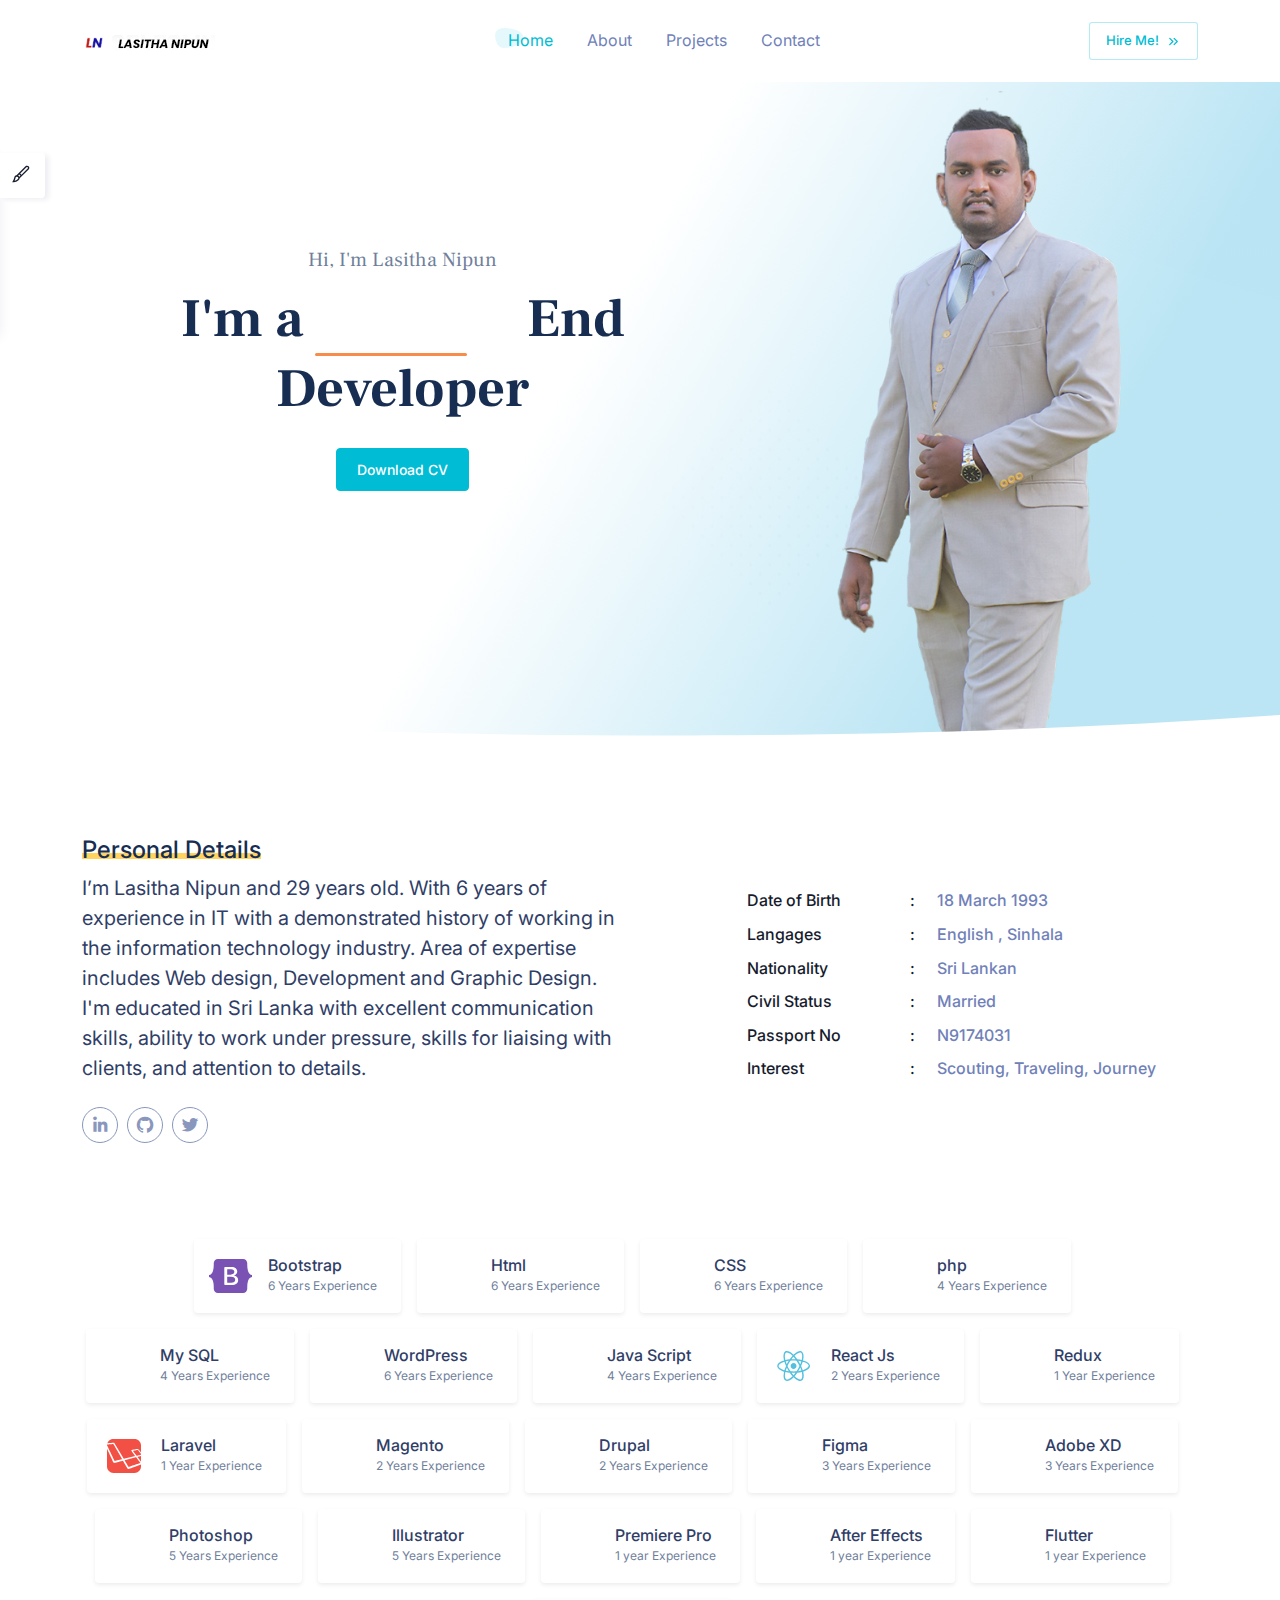
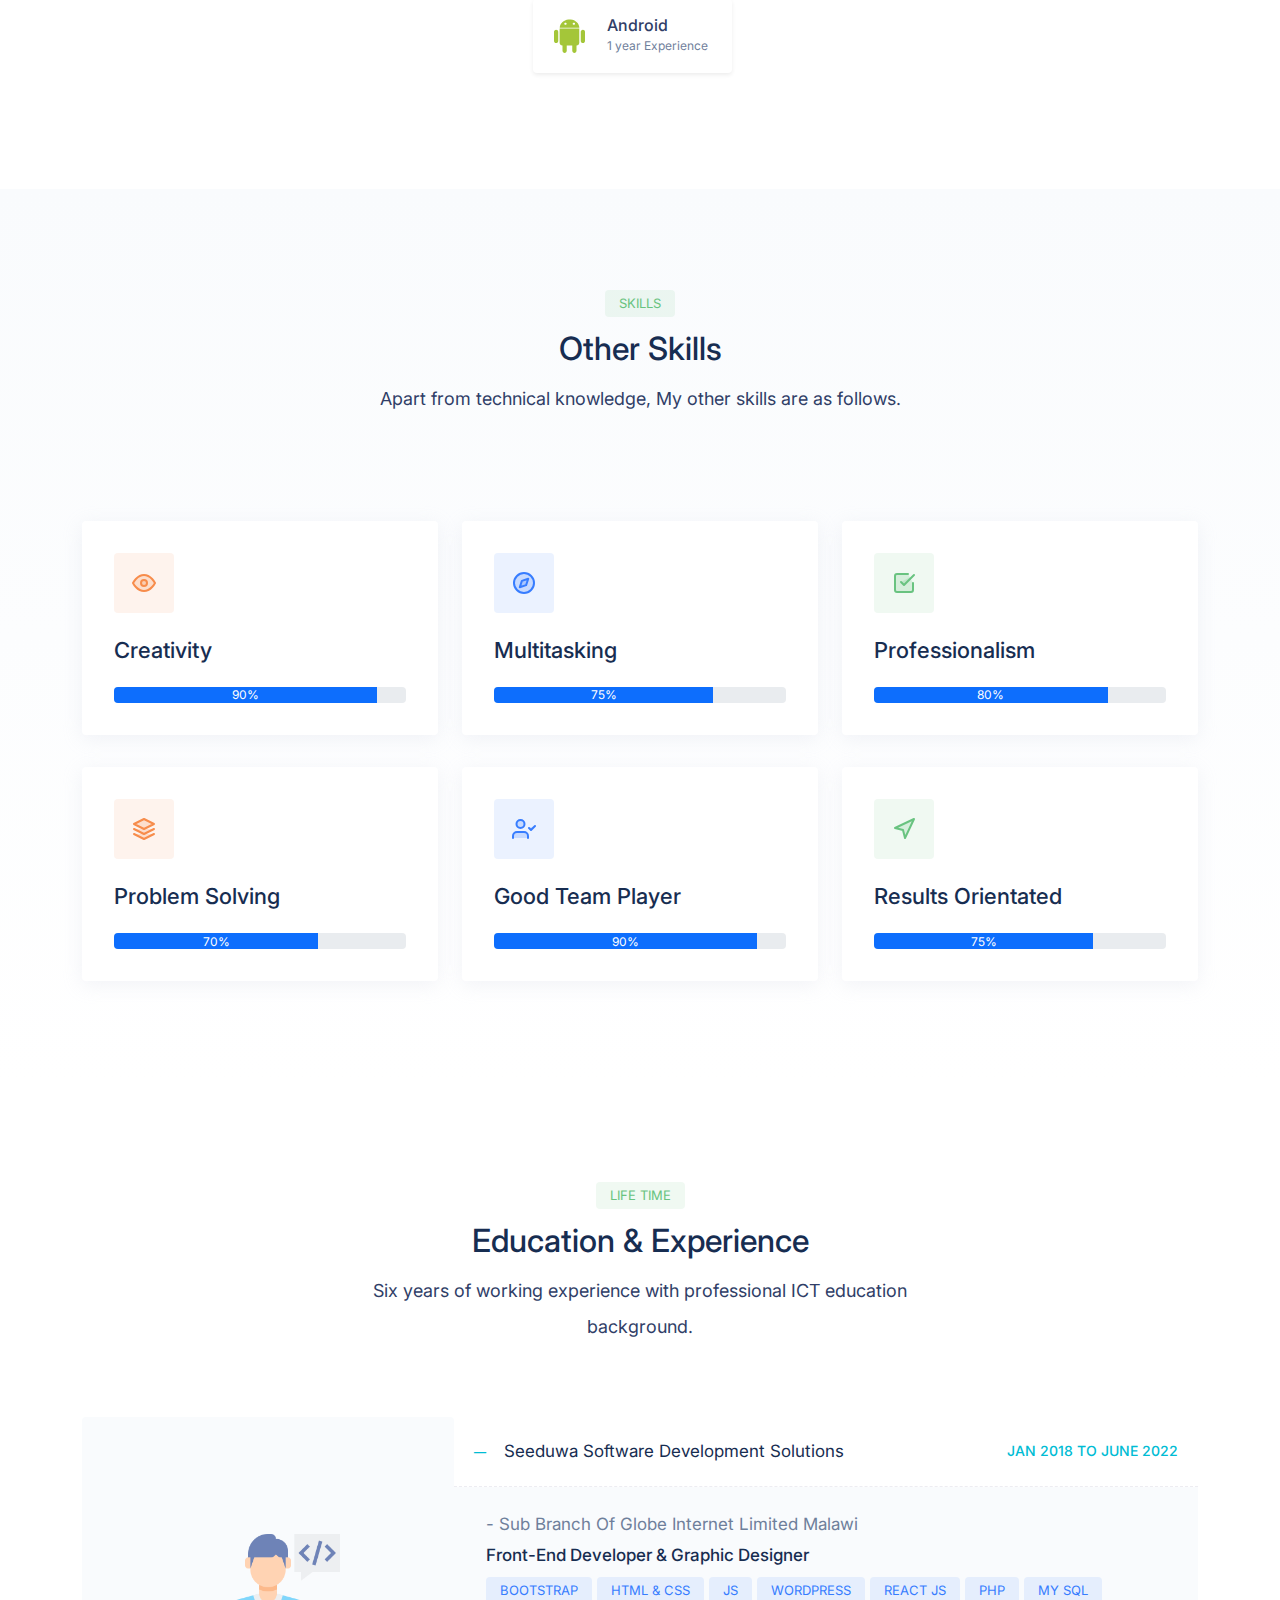
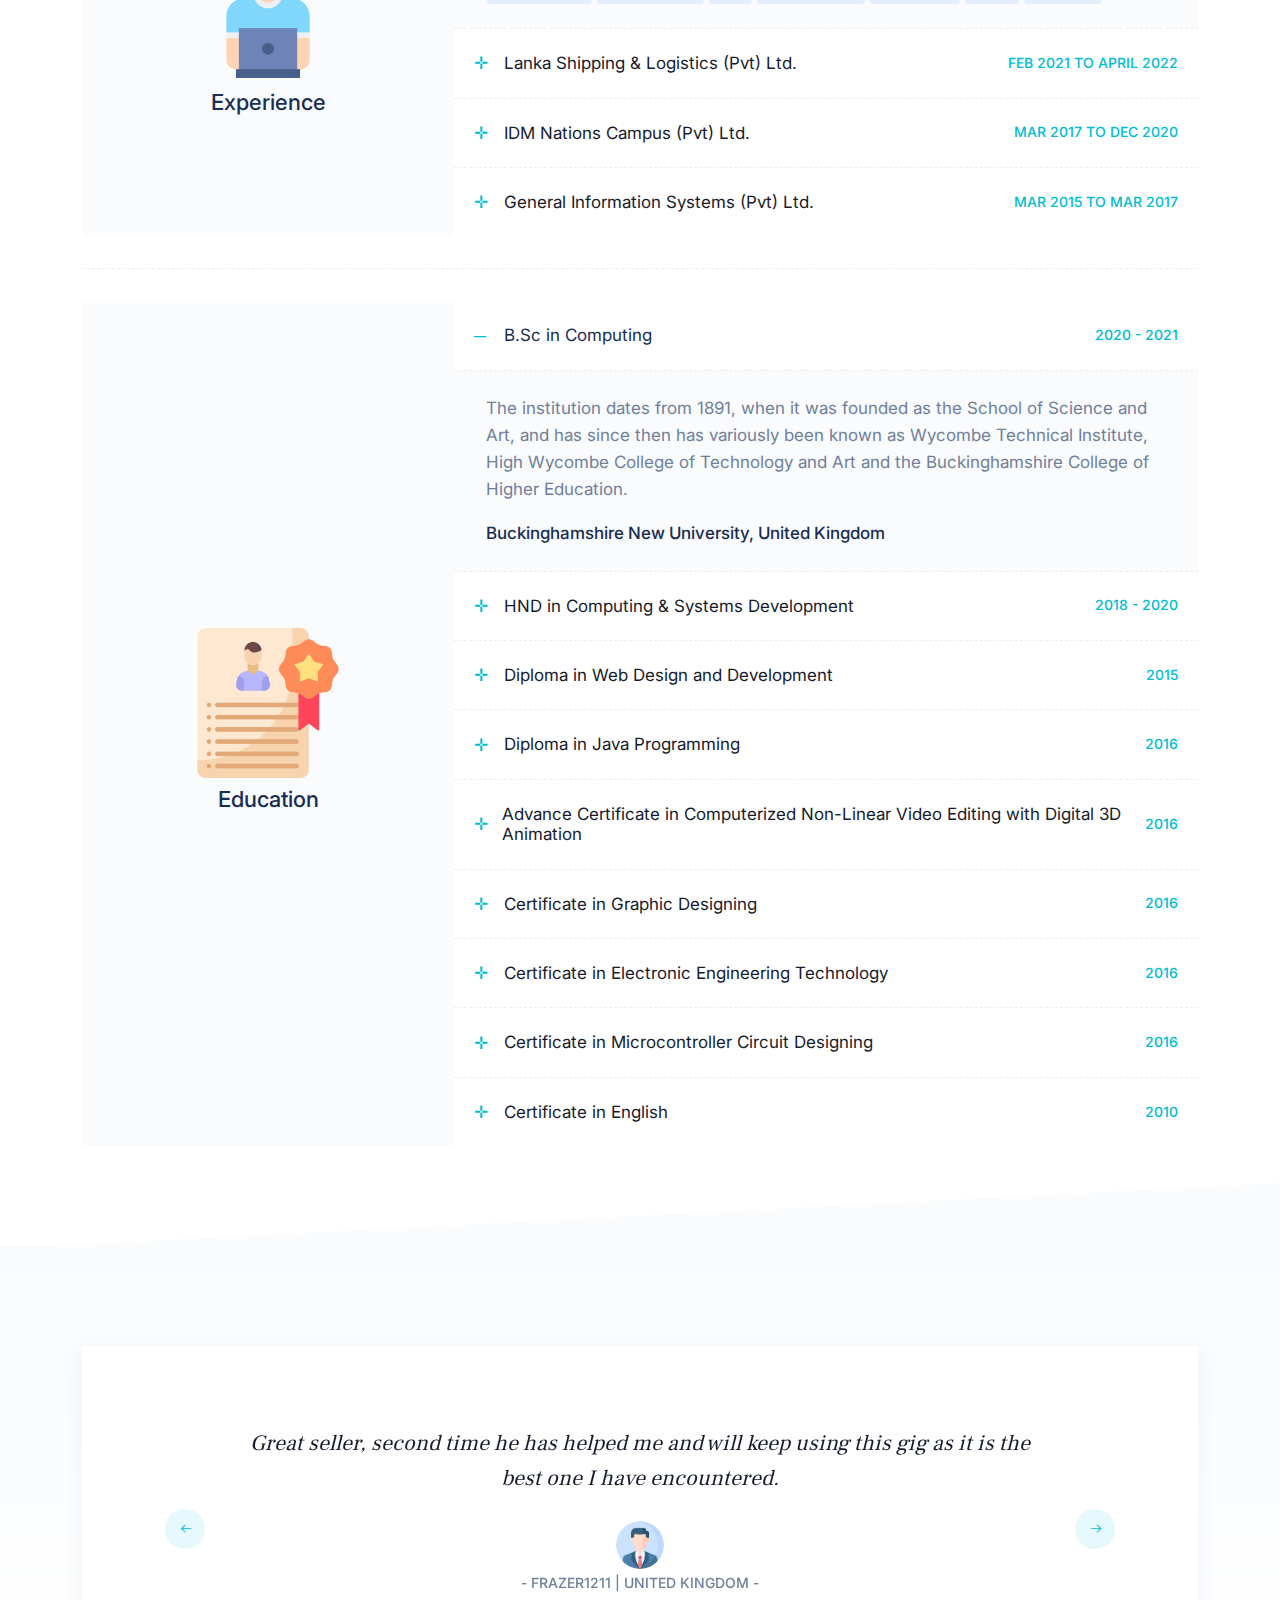
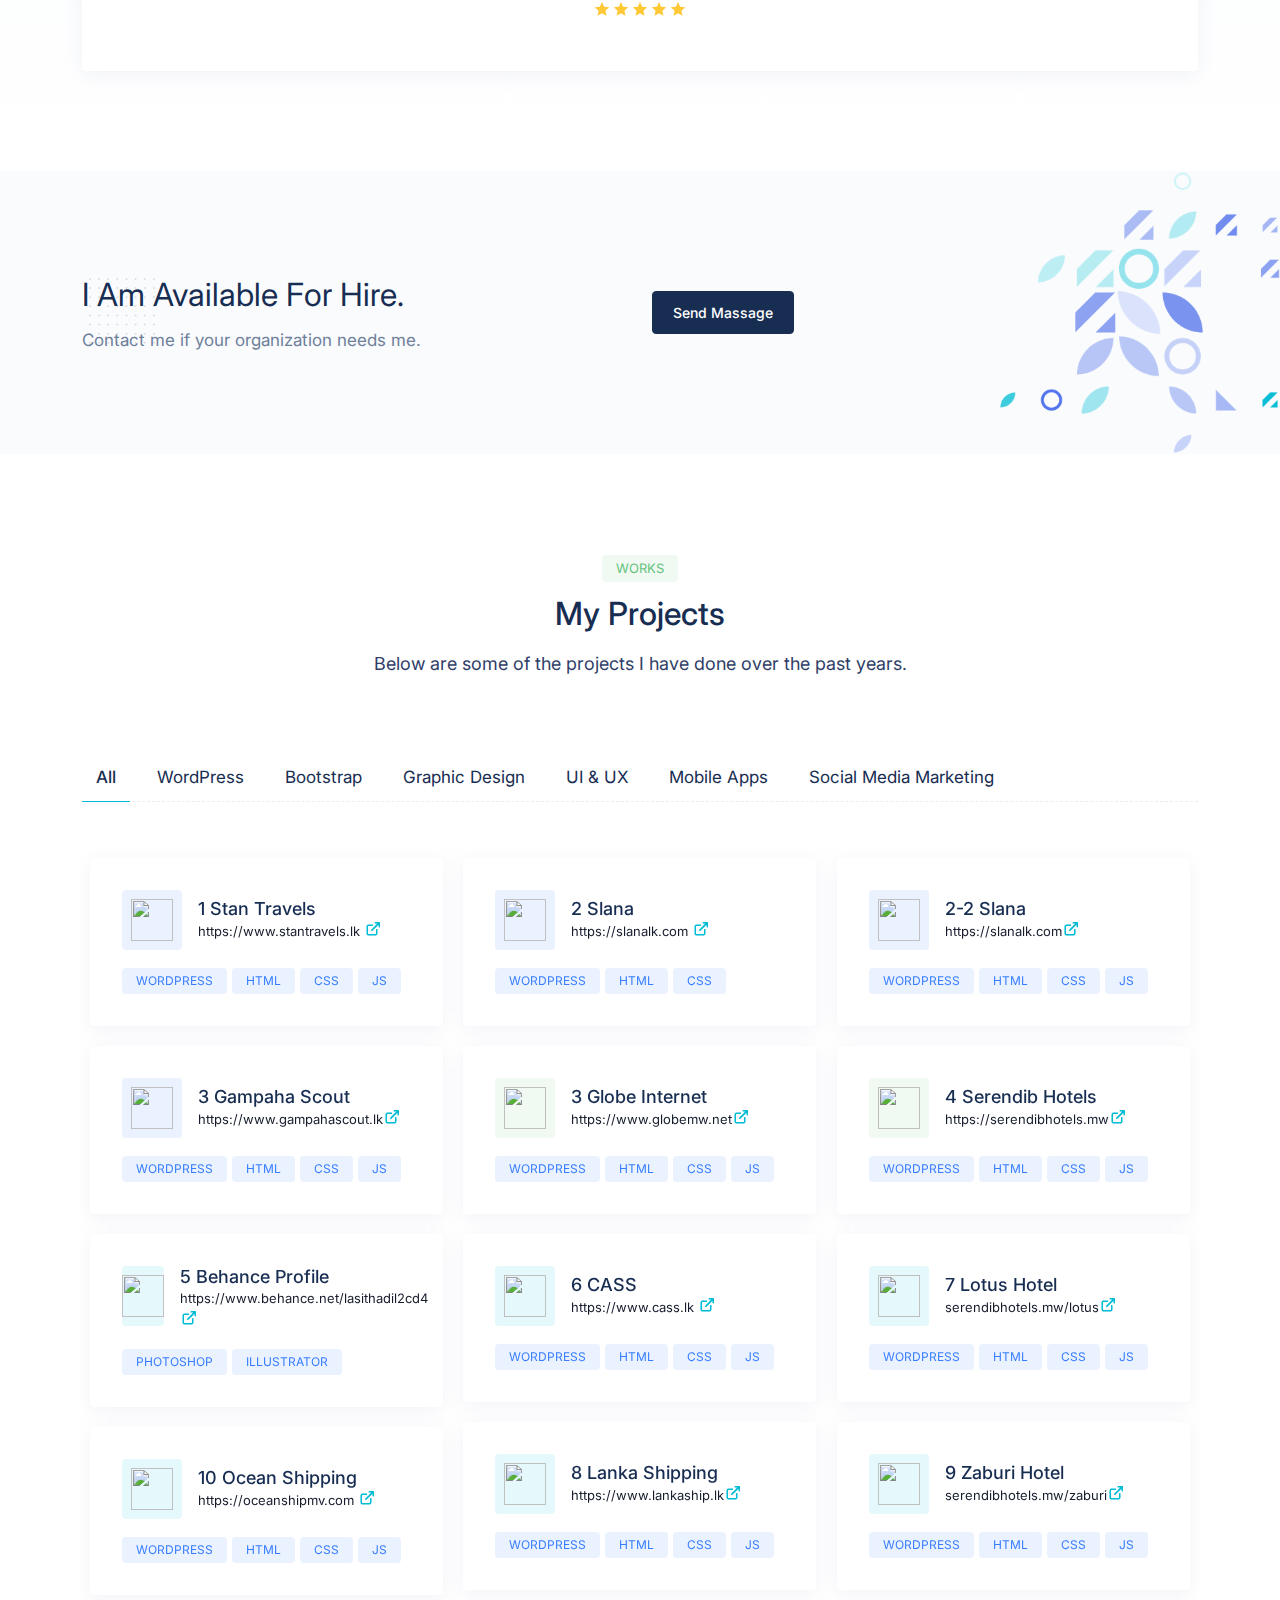
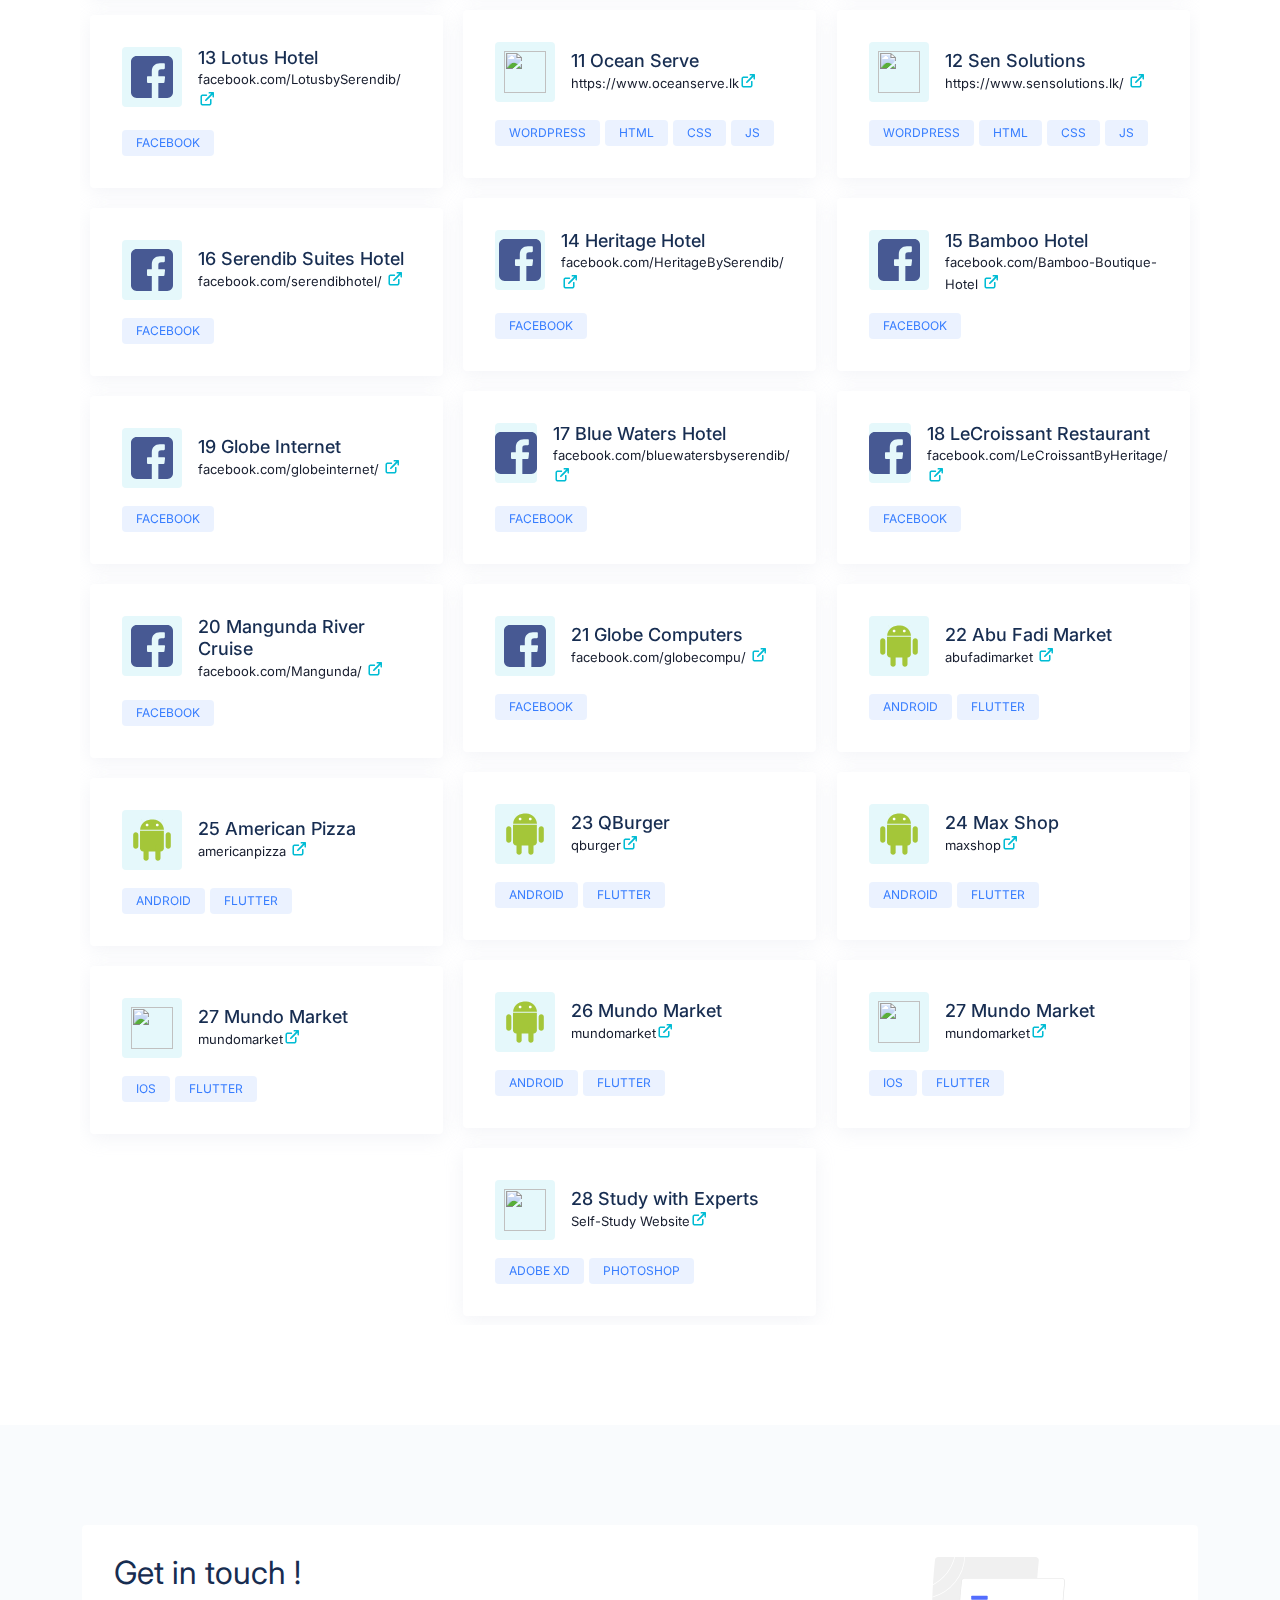
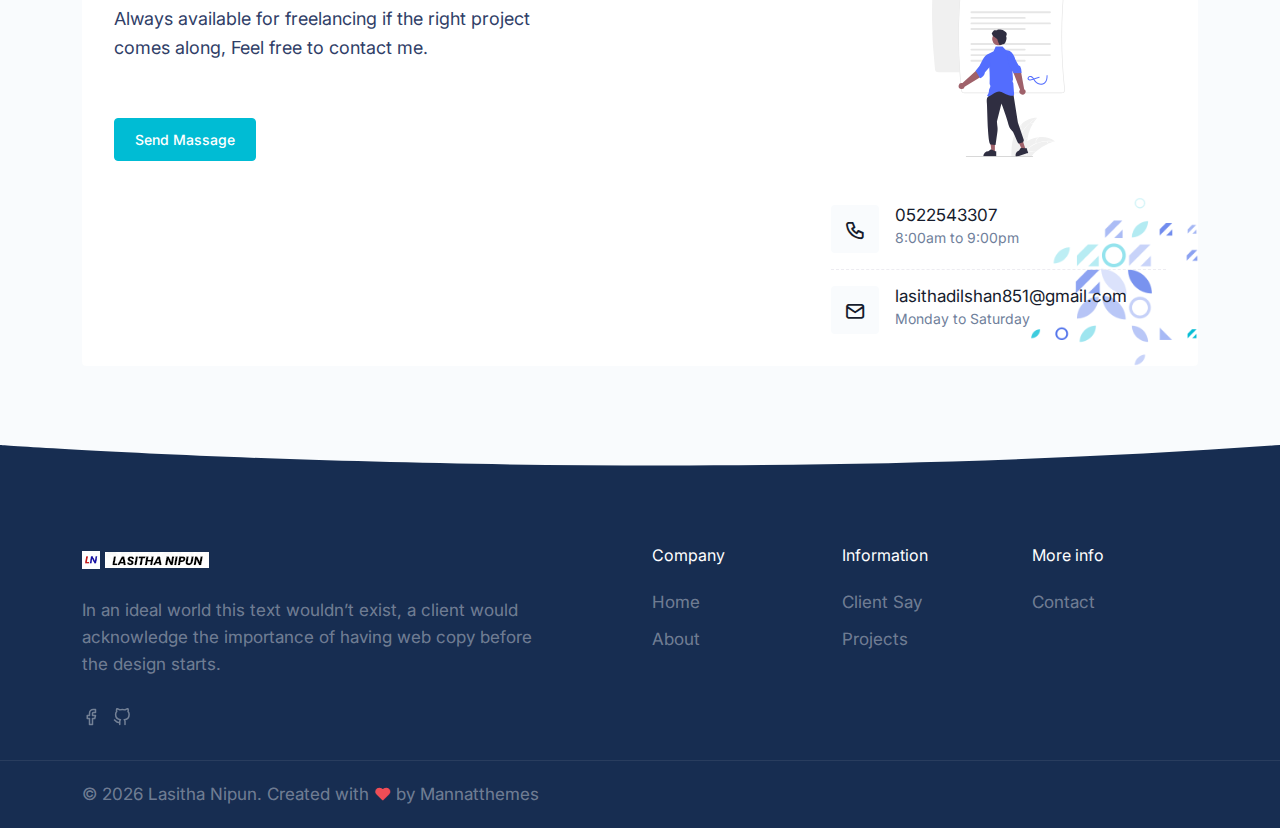
==== commit 9893e085: "cv added" ====
--- a/index.html
+++ b/index.html
@@ -61,23 +61,23 @@
                     
                     <div class="col-lg-7 text-center px-0 px-xl-4 mt-5 mt-lg-0 pt-5 pt-lg-0">
                         <h5 class="d-inline-block py-1 px-3 rounded text-muted font-secondary">Hi, I'm Lasitha Nipun</h5>
-                        <h1 class="hero-title mb-4 font-secondary fo">I'm a freelance 
+                        <h1 class="hero-title mb-4 font-secondary fo">I'm a  
                             <div class="position-relative d-inline-block" style="margin-bottom: -20px;" data-delay="2200" data-words>
 								&nbsp;
 								<span class="text-anim-items">
-									<span class="text-anim-item px-2"><span>React</span></span>
-									<span class="text-anim-item px-2"><span>Flutter </span></span>
-									<span class="text-anim-item px-2"><span>Python</span></span>
+									<span class="text-anim-item px-2"><span>Front</span></span>
+									<!-- <span class="text-anim-item px-2"><span>Flutter </span></span>
+									<span class="text-anim-item px-2"><span>Python</span></span> -->
 								</span>
 								<span class="anim-line bg-orange"></span>
 							</span>
                         </div> 
-                            Developer
+                        End Developer
                         </h1>   
                         <span class="wrap"></span>                     
                         <div class="mb-5 mb-lg-0">                           
                             <div class="d-inline-block">
-                                <a href="#" class="btn btn-primary">Download CV</a>
+                                <a href="/images/personal/LasithaNipun'sCv.pdf" target="_blank" class="btn btn-primary">Download CV</a>
                             </div>
                         </div>
                     </div><!--end col-->   
@@ -763,39 +763,33 @@
                                             <div id="demo" class="carousel carousel-dark slide" data-bs-ride="carousel" data-bs-wrap="true">                                            
                                                 <div class="carousel-inner">
                                                     <div class="carousel-item text-center active" data-bs-interval="4000">
-                                                        <img src="images/logos/logo-1.svg" alt="" class="my-3" height="70">
+                                                        <img src="images/logos/" alt="" class="my-3" height="70">
                                                         <p class="font-secondary fs-22 fst-italic mb-4 px-4">                                                    
-                                                            I feel confident imposing change on myself. 
-                                                            It's a lot more fun progressing than looking back. 
-                                                            That's why scelerisque pretium dolor, 
-                                                            sit amet vehicula erat pelleque need throw curve balls.                                                    
+                                                            Great seller, second time he has helped me and will keep using this gig as it is the best one I have encountered.                                                   
                                                         </p>
-                                                        <img src="images/users/user-3.jpg" alt="" class="thumb-lg rounded-circle d-block mx-auto">
-                                                        <span class="text-uppercase text-muted fs-14 fw-medium">- John M. Sperry</span>
+                                                        <img src="images/users/user-1.png" alt="" class="thumb-lg rounded-circle d-block mx-auto">
+                                                        <span class="text-uppercase text-muted fs-14 fw-medium">- frazer1211 | United Kingdom -</span>
                                                         <ul class="list-inline mb-0 align-self-center">
                                                             <li class="list-inline-item"><i class="la la-star text-warning fs-16"></i></li>
                                                             <li class="list-inline-item"><i class="la la-star text-warning fs-16 ms-n2"></i></li>
                                                             <li class="list-inline-item"><i class="la la-star text-warning fs-16 ms-n2"></i></li>
                                                             <li class="list-inline-item"><i class="la la-star text-warning fs-16 ms-n2"></i></li>
-                                                            <li class="list-inline-item"><i class="la la-star-half-o text-warning fs-16 ms-n2"></i></li>
+                                                            <li class="list-inline-item"><i class="la la-star text-warning fs-16 ms-n2"></i></li>
                                                         </ul>
                                                     </div>
                                                     <div class="carousel-item text-center" data-bs-interval="4000">
-                                                        <img src="images/logos/logo-3.svg" alt="" class="my-3" height="70">
+                                                        <img src="images/logos/" alt="" class="my-3" height="70">
                                                         <p class="font-secondary fs-22 fst-italic mb-4 px-4">                                                    
-                                                            I feel confident imposing change on myself. 
-                                                            It's a lot more fun progressing than looking back. 
-                                                            That's why scelerisque pretium dolor, 
-                                                            sit amet vehicula erat pelleque need throw curve balls.                                                    
+                                                            Overall very pleased with Hulands Design work and and his friendliness with us. He did everything we asked in a timely manner. Thanks for such good work. Highly Appreciated and Recommended.                                                    
                                                         </p>
-                                                        <img src="images/users/user-5.jpg" alt="" class="thumb-lg rounded-circle d-block mx-auto">
-                                                        <span class="text-uppercase text-muted fs-14 fw-medium">- Larry J. Akins</span>
+                                                        <img src="images/users/user-1.png" alt="" class="thumb-lg rounded-circle d-block mx-auto">
+                                                        <span class="text-uppercase text-muted fs-14 fw-medium">- ecareaus | India - </span>
                                                         <ul class="list-inline mb-0 align-self-center">
                                                             <li class="list-inline-item"><i class="la la-star text-warning fs-16"></i></li>
                                                             <li class="list-inline-item"><i class="la la-star text-warning fs-16 ms-n2"></i></li>
                                                             <li class="list-inline-item"><i class="la la-star text-warning fs-16 ms-n2"></i></li>
                                                             <li class="list-inline-item"><i class="la la-star text-warning fs-16 ms-n2"></i></li>
-                                                            <li class="list-inline-item"><i class="la la-star-half-o text-warning fs-16 ms-n2"></i></li>
+                                                            <li class="list-inline-item"><i class="la la-star text-warning fs-16 ms-n2"></i></li>
                                                         </ul>
                                                     </div>
                                                 </div>                                            
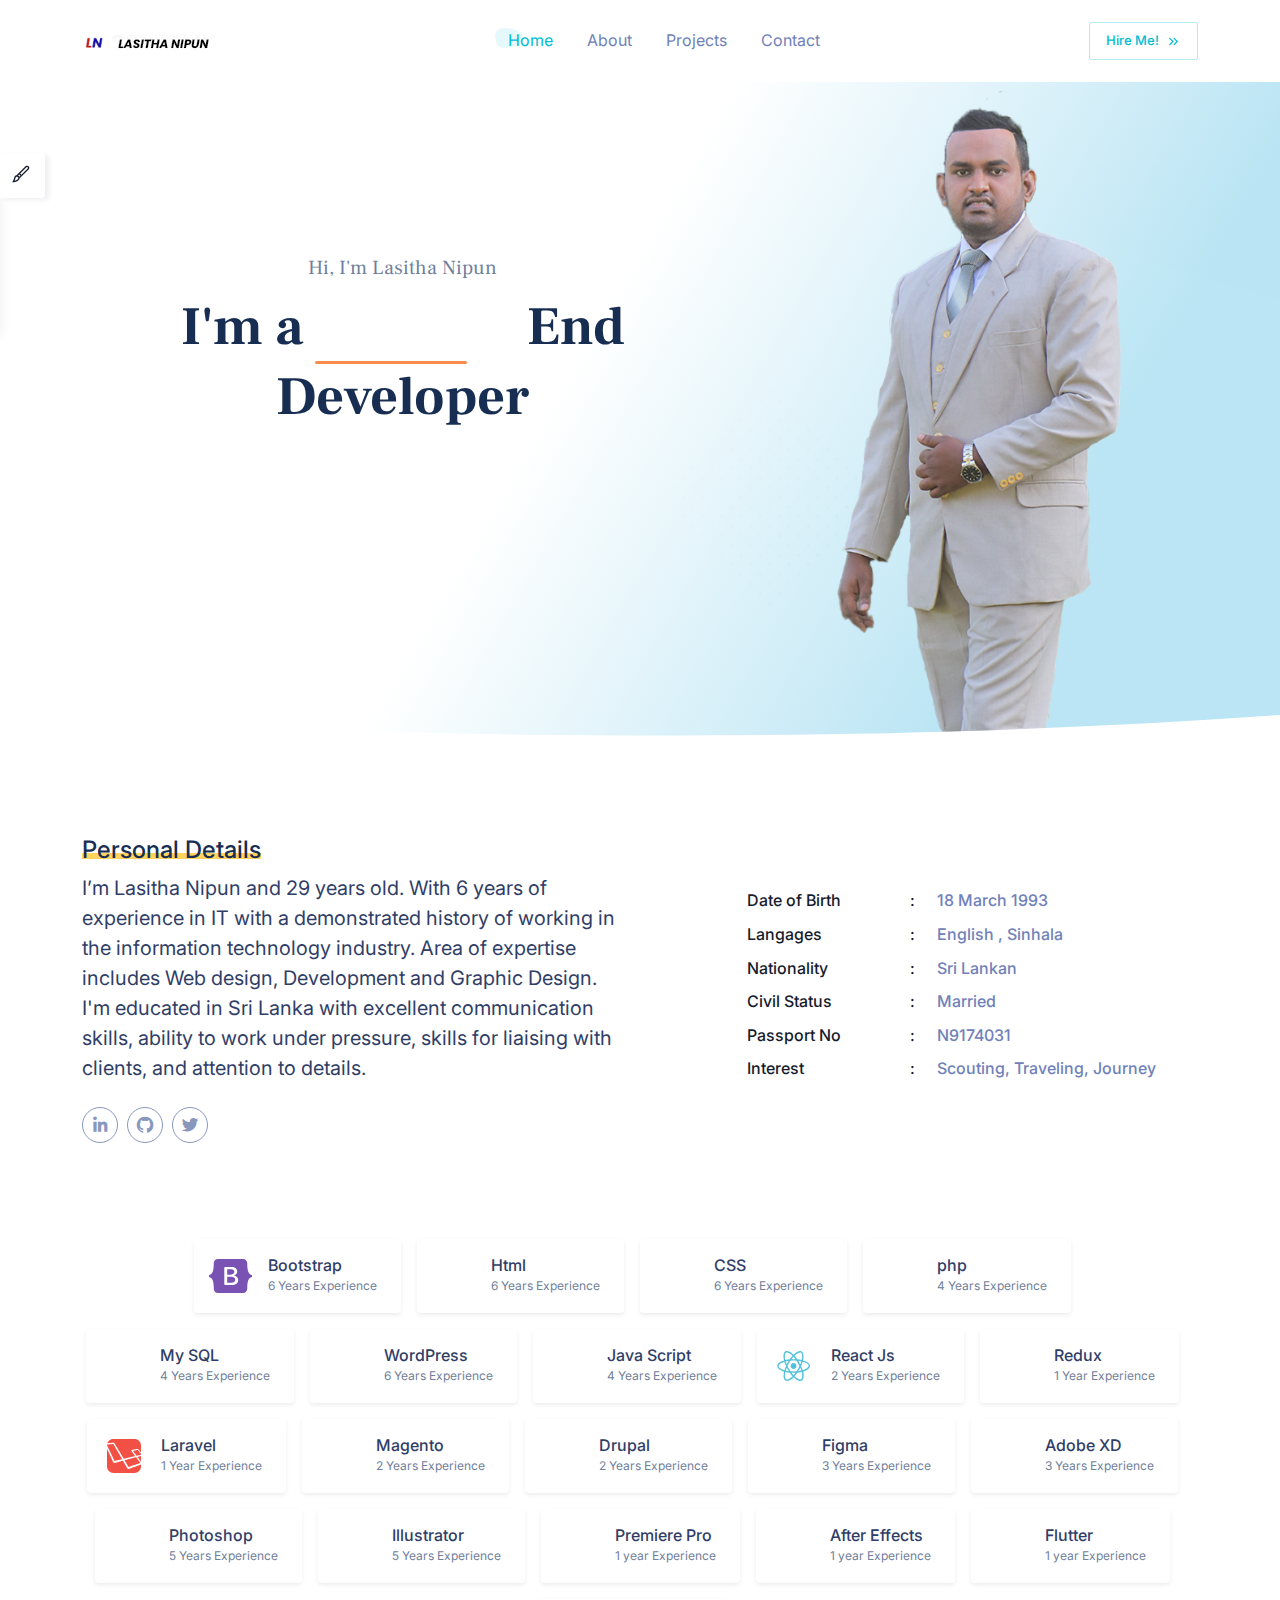
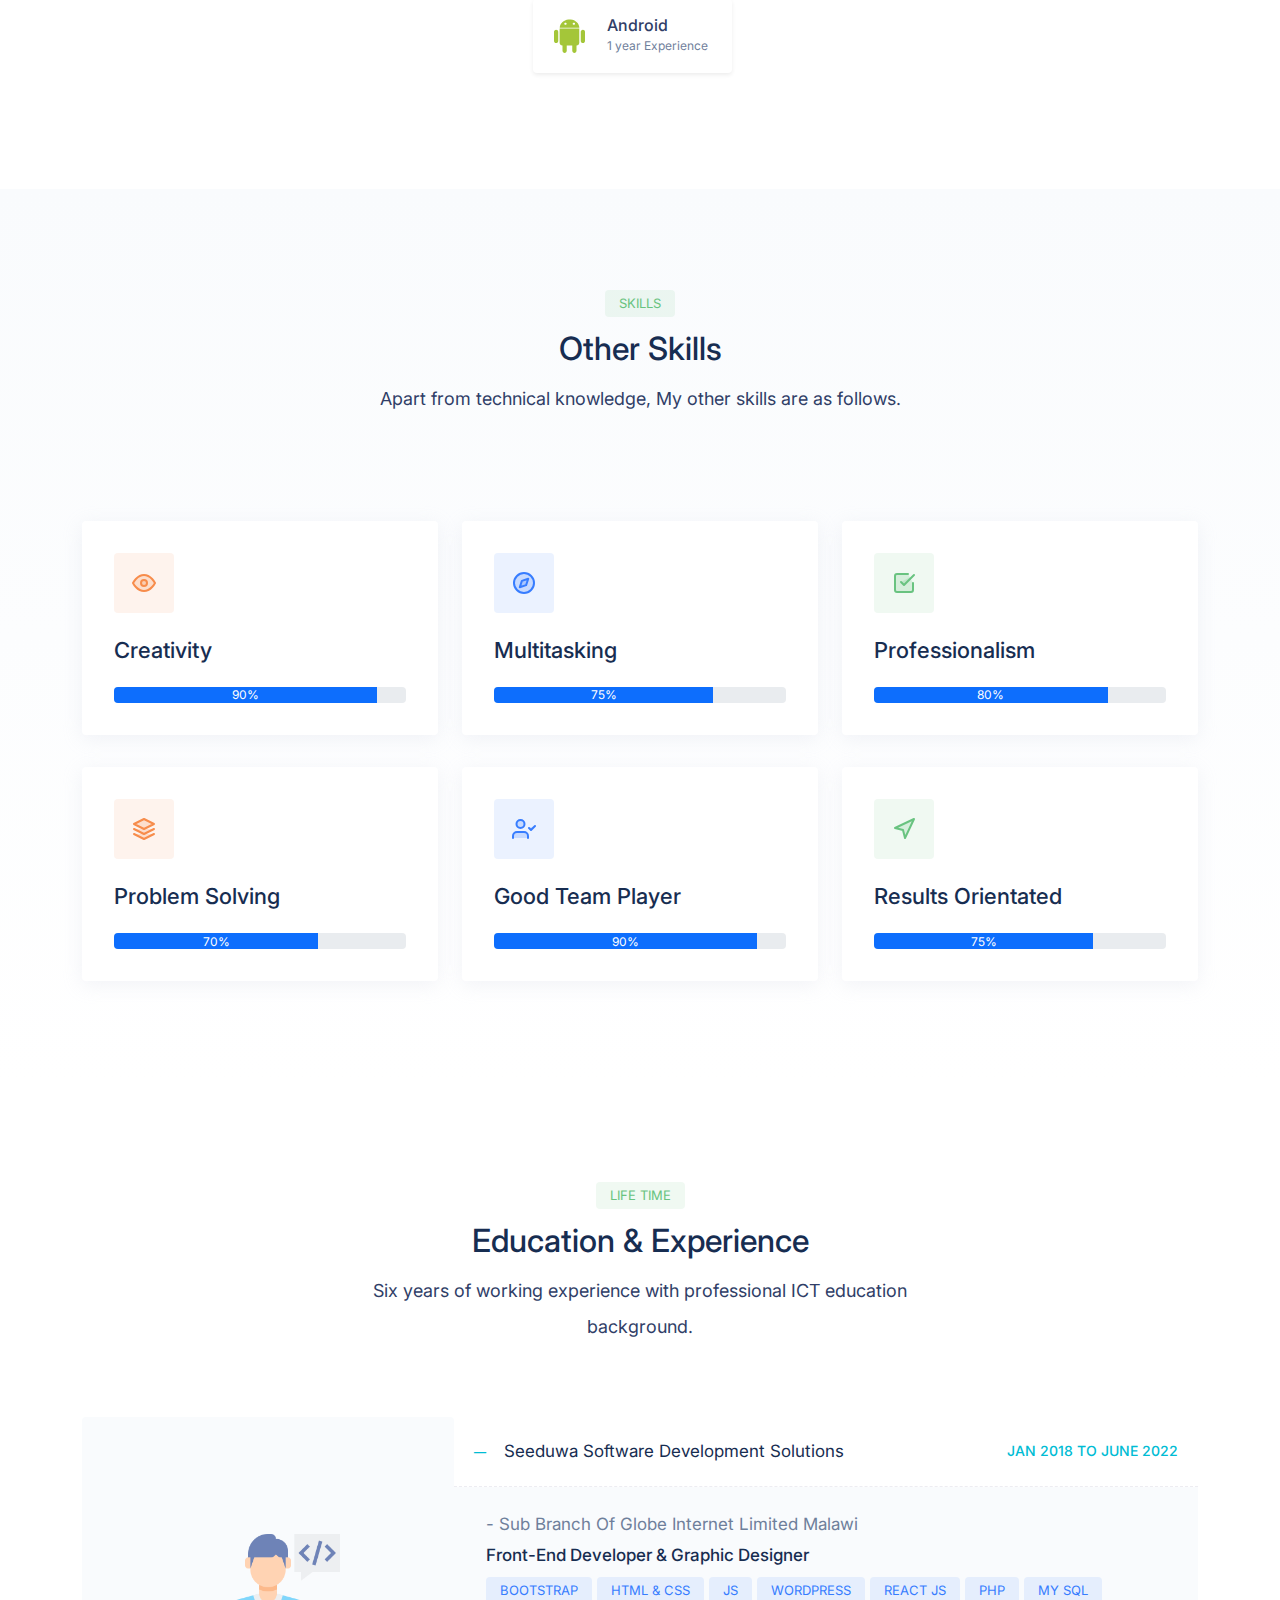
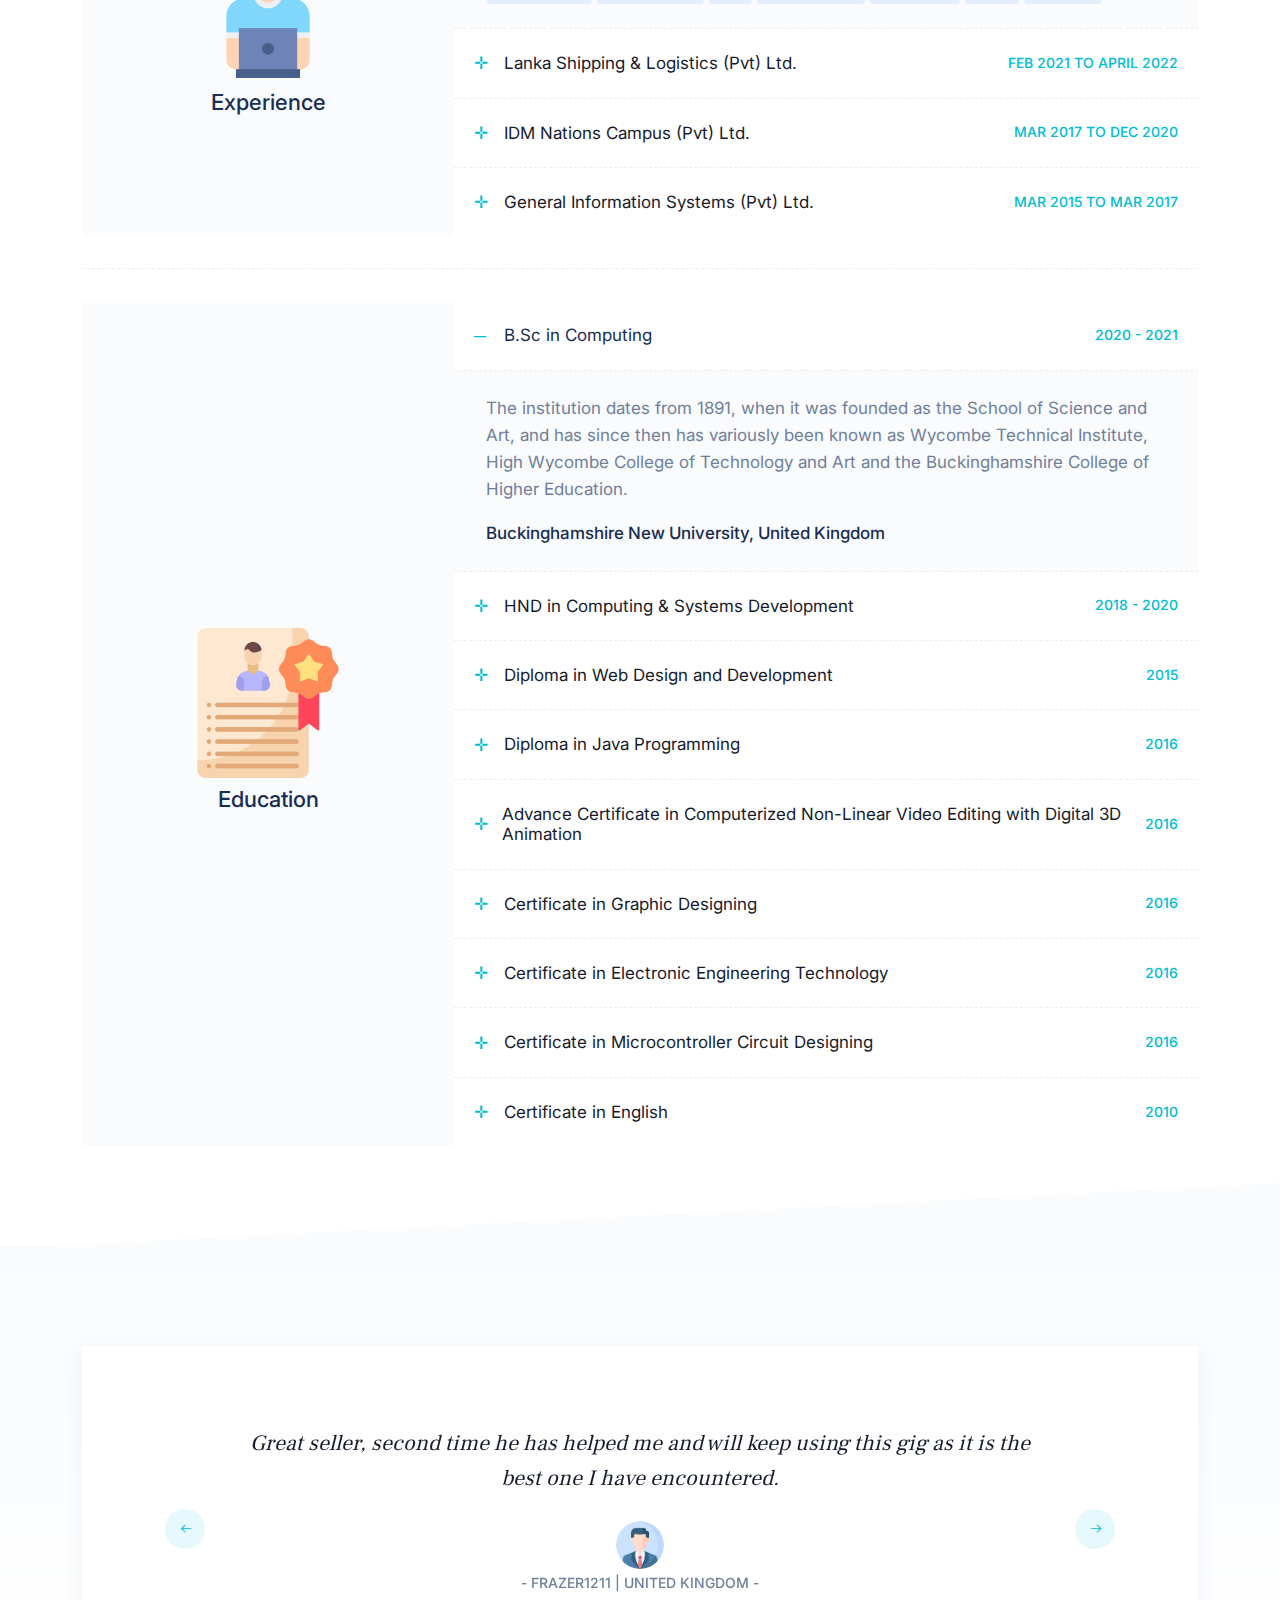
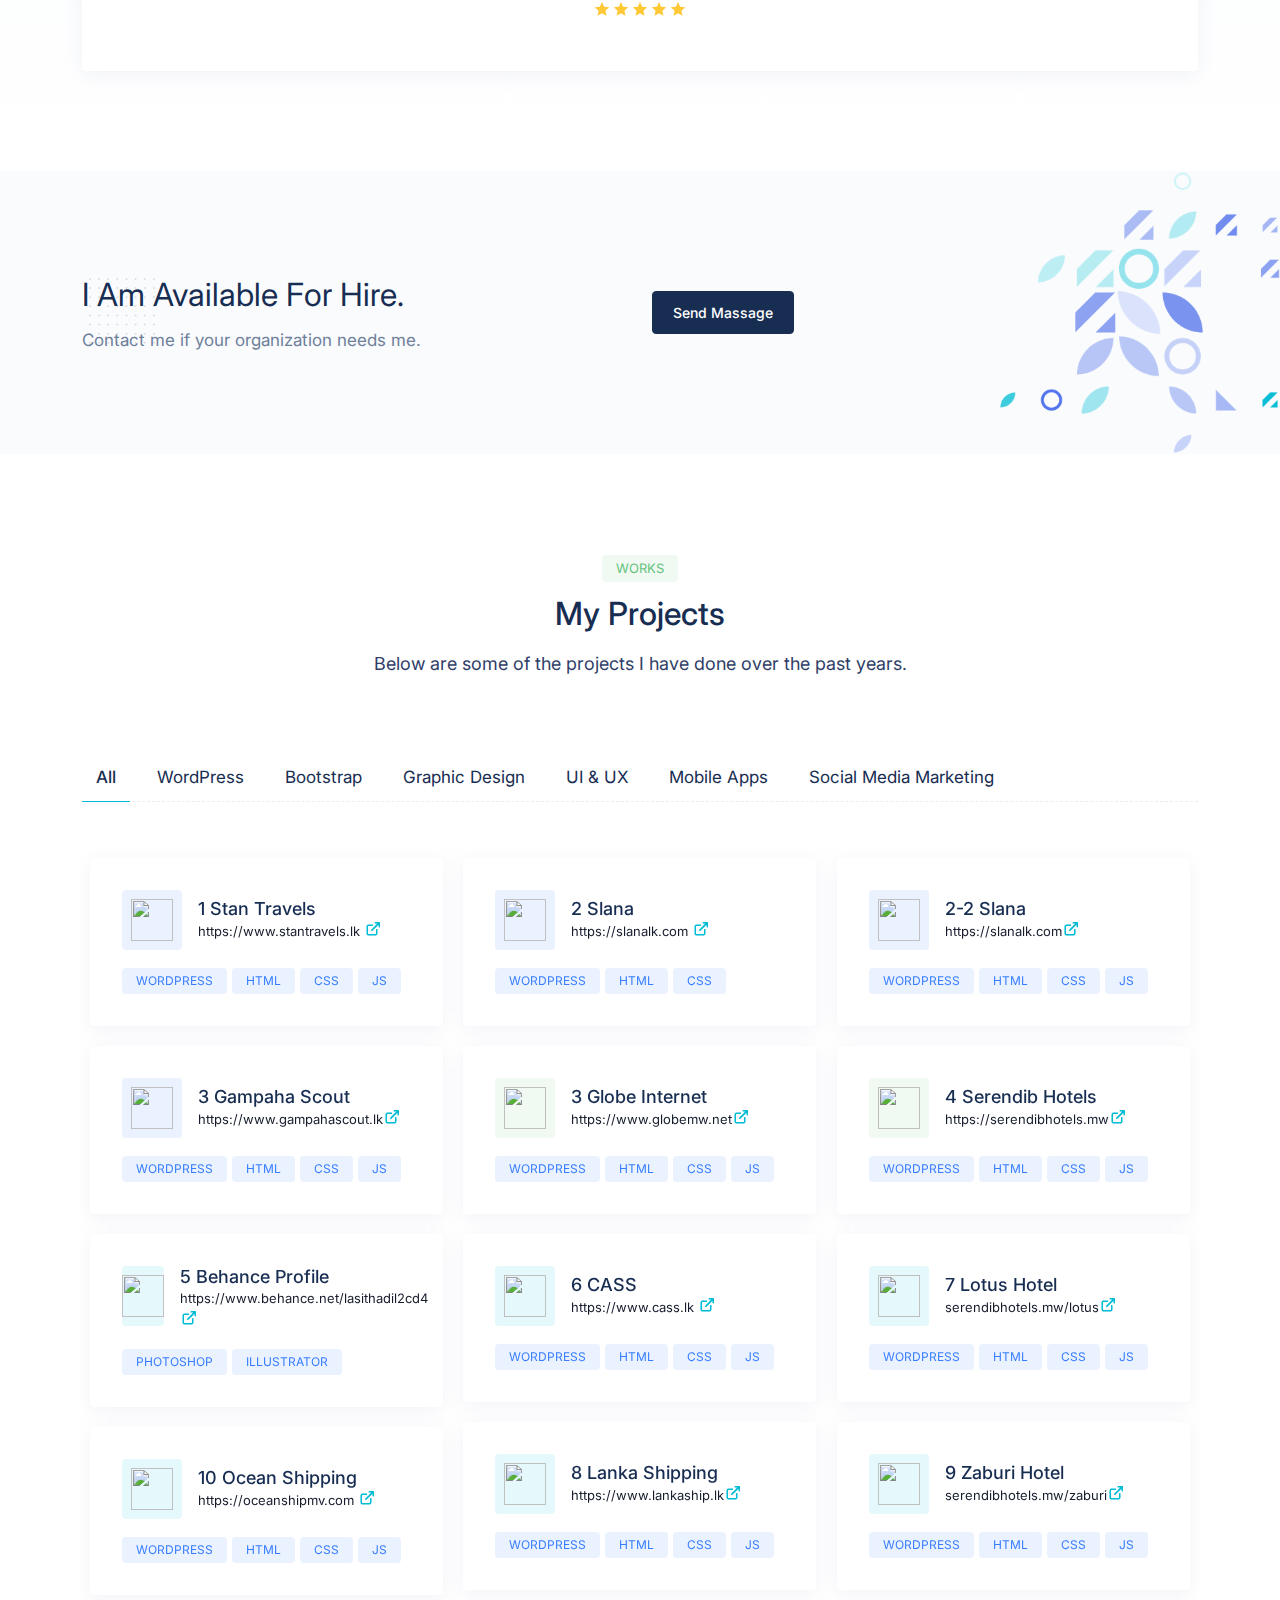
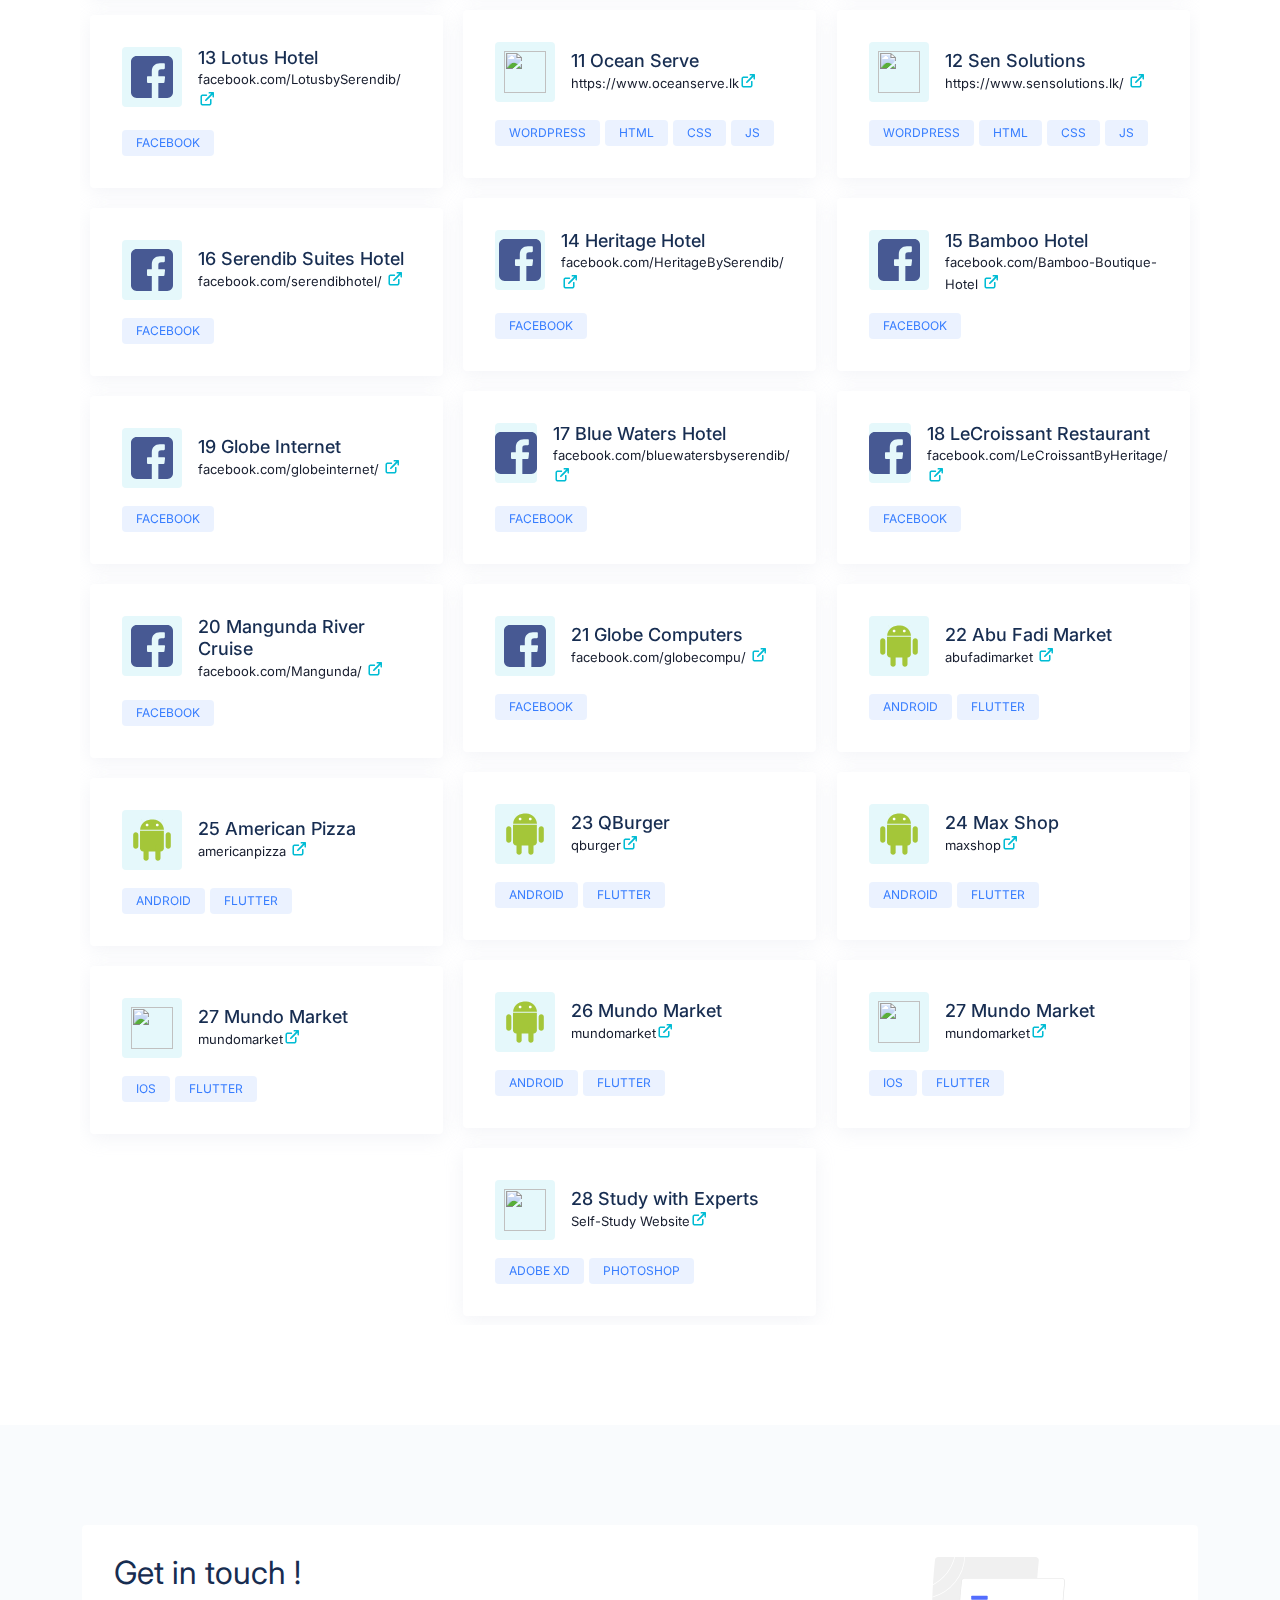
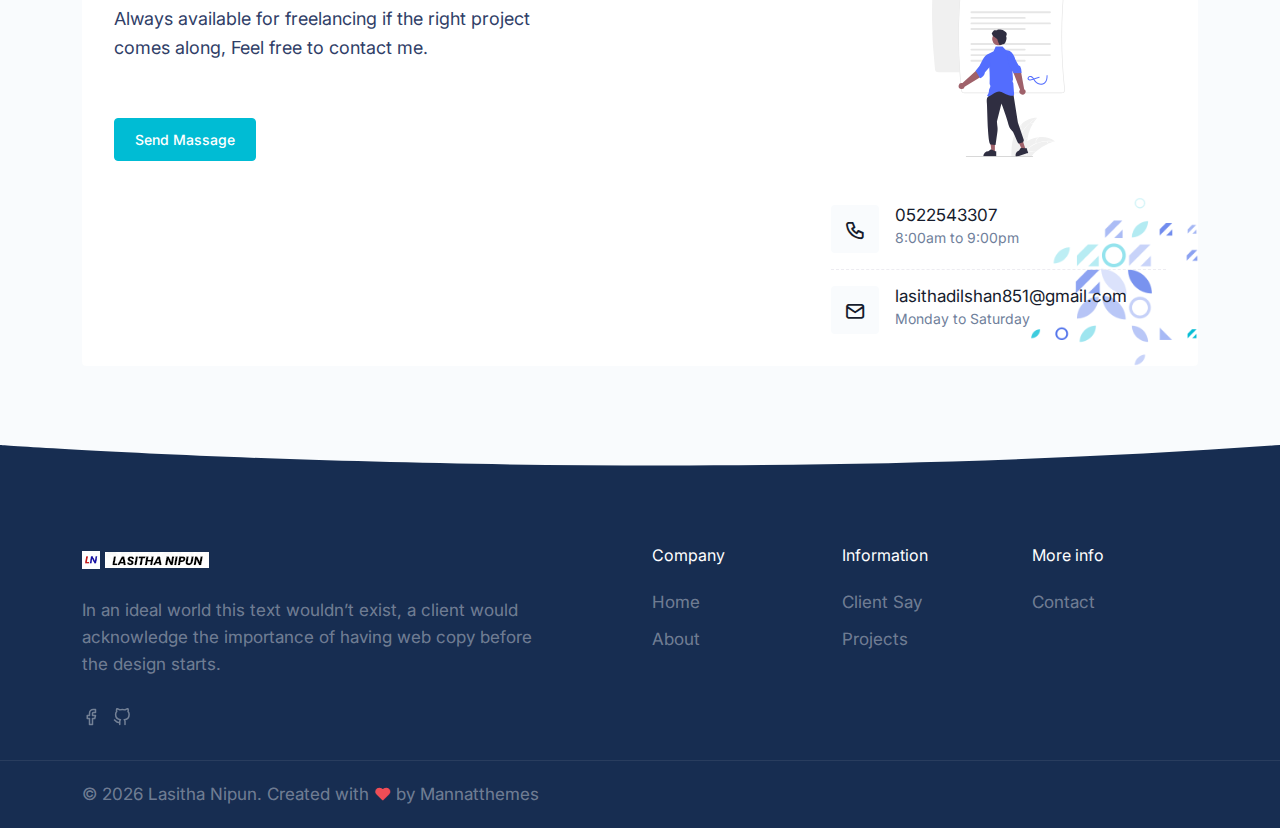
==== commit 53fd1489: "remove cv" ====
--- a/index.html
+++ b/index.html
@@ -77,7 +77,7 @@
                         <span class="wrap"></span>                     
                         <div class="mb-5 mb-lg-0">                           
                             <div class="d-inline-block">
-                                <a href="/images/personal/LasithaNipun'sCv.pdf" target="_blank" class="btn btn-primary">Download CV</a>
+                                <!-- <a href="/images/personal/LasithaNipun'sCv.pdf" target="_blank" class="btn btn-primary">Download CV</a> -->
                             </div>
                         </div>
                     </div><!--end col-->   
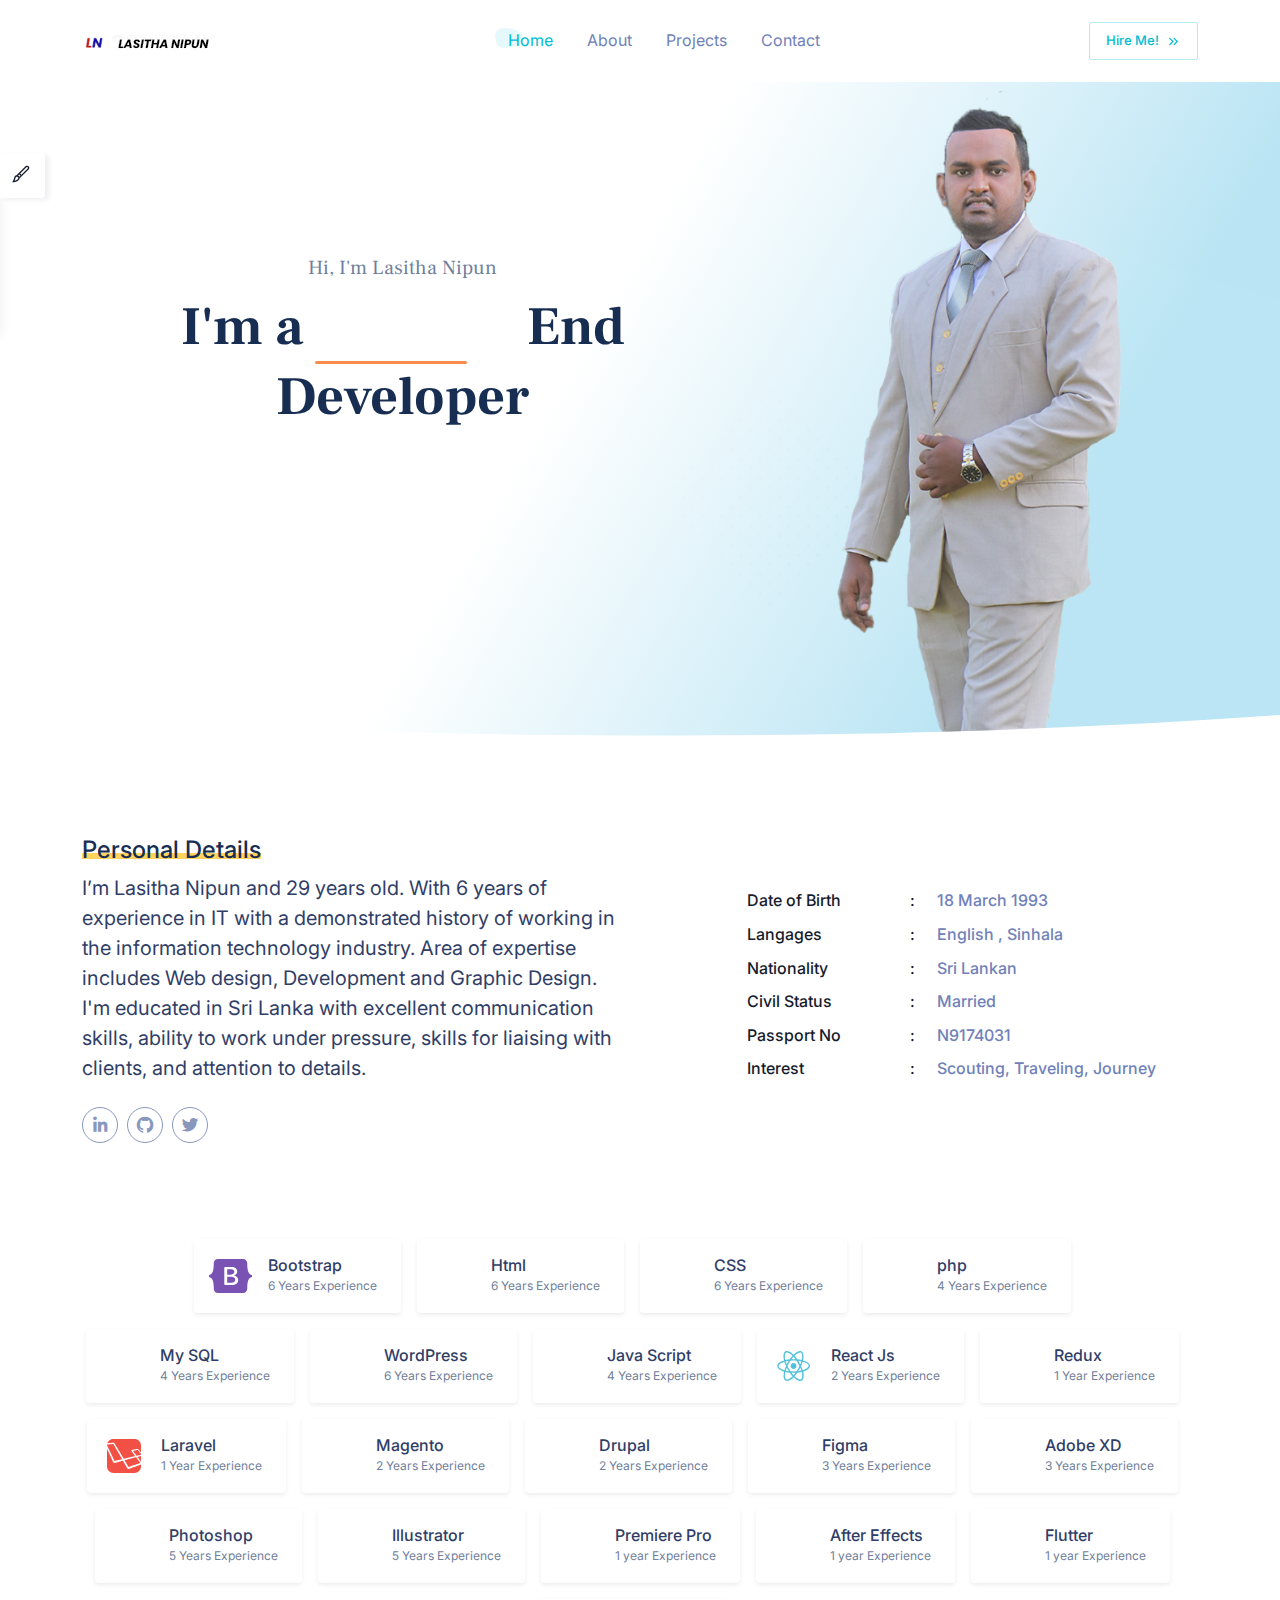
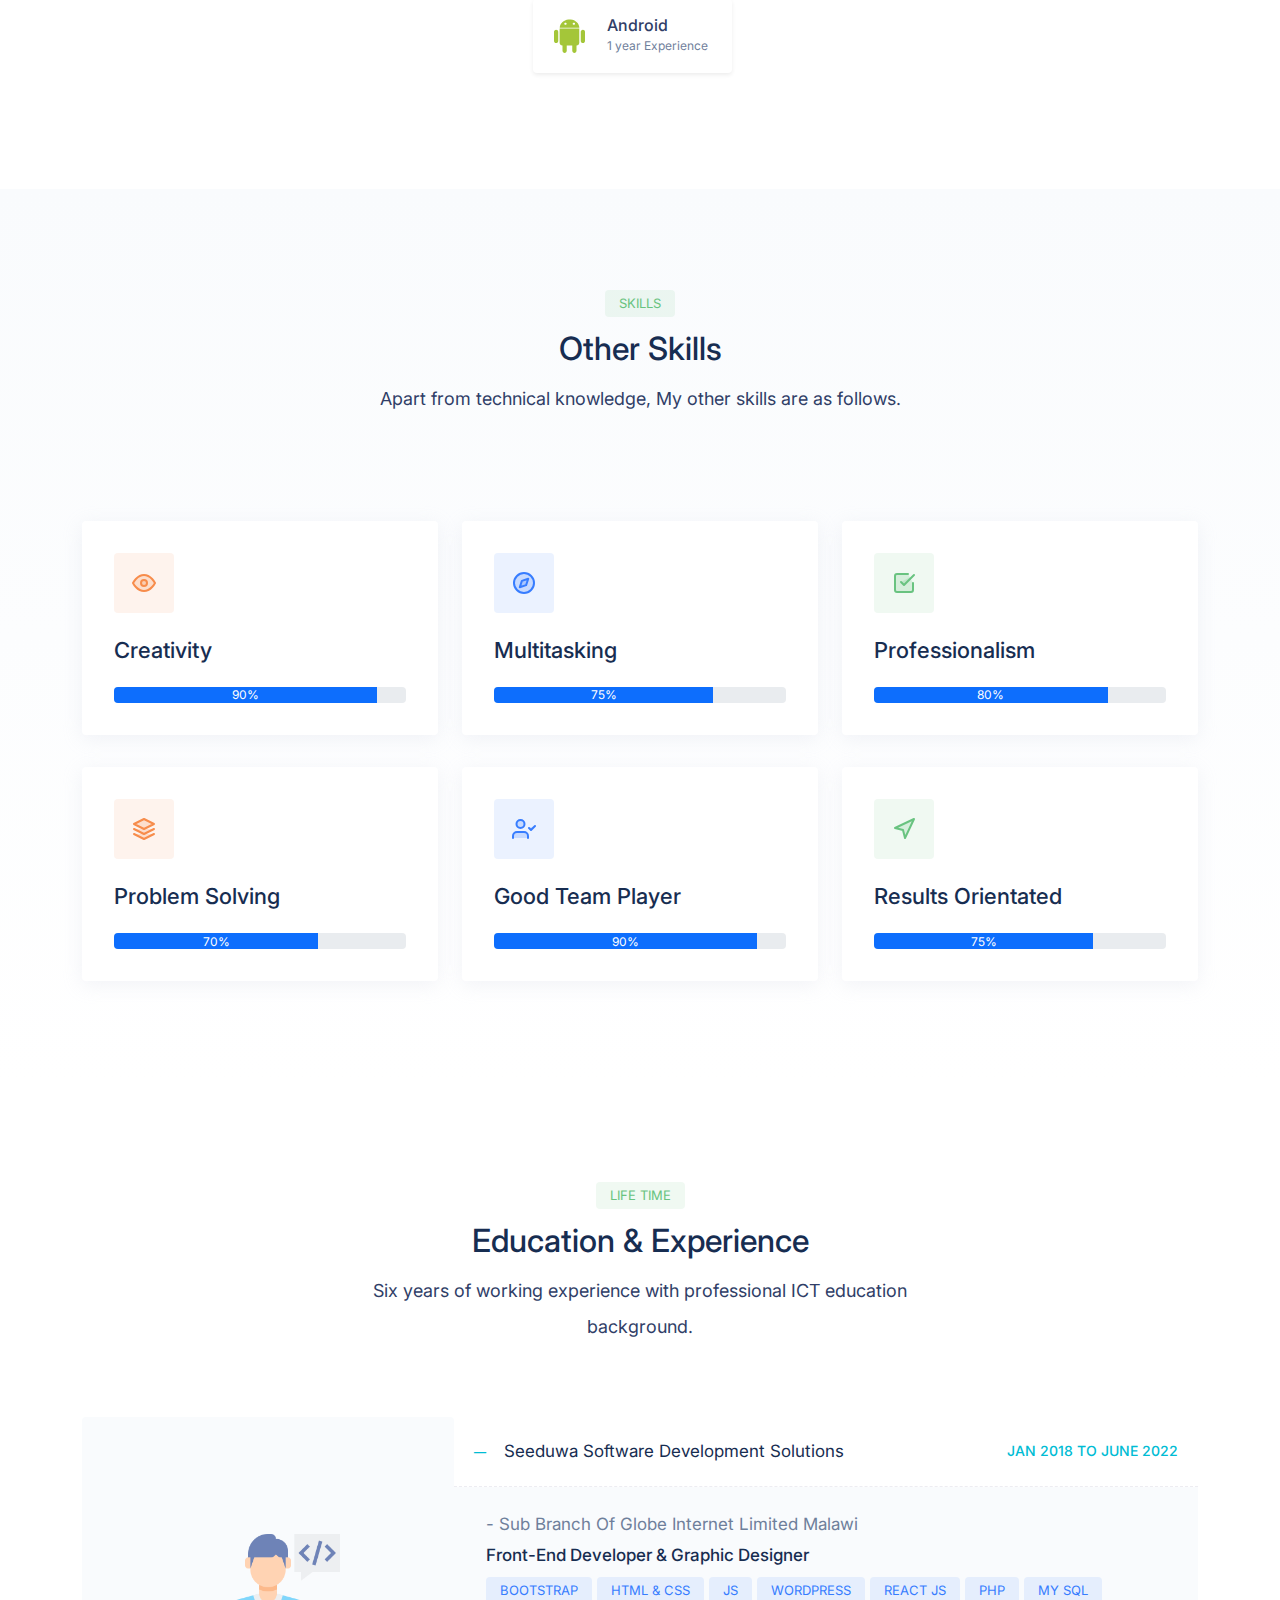
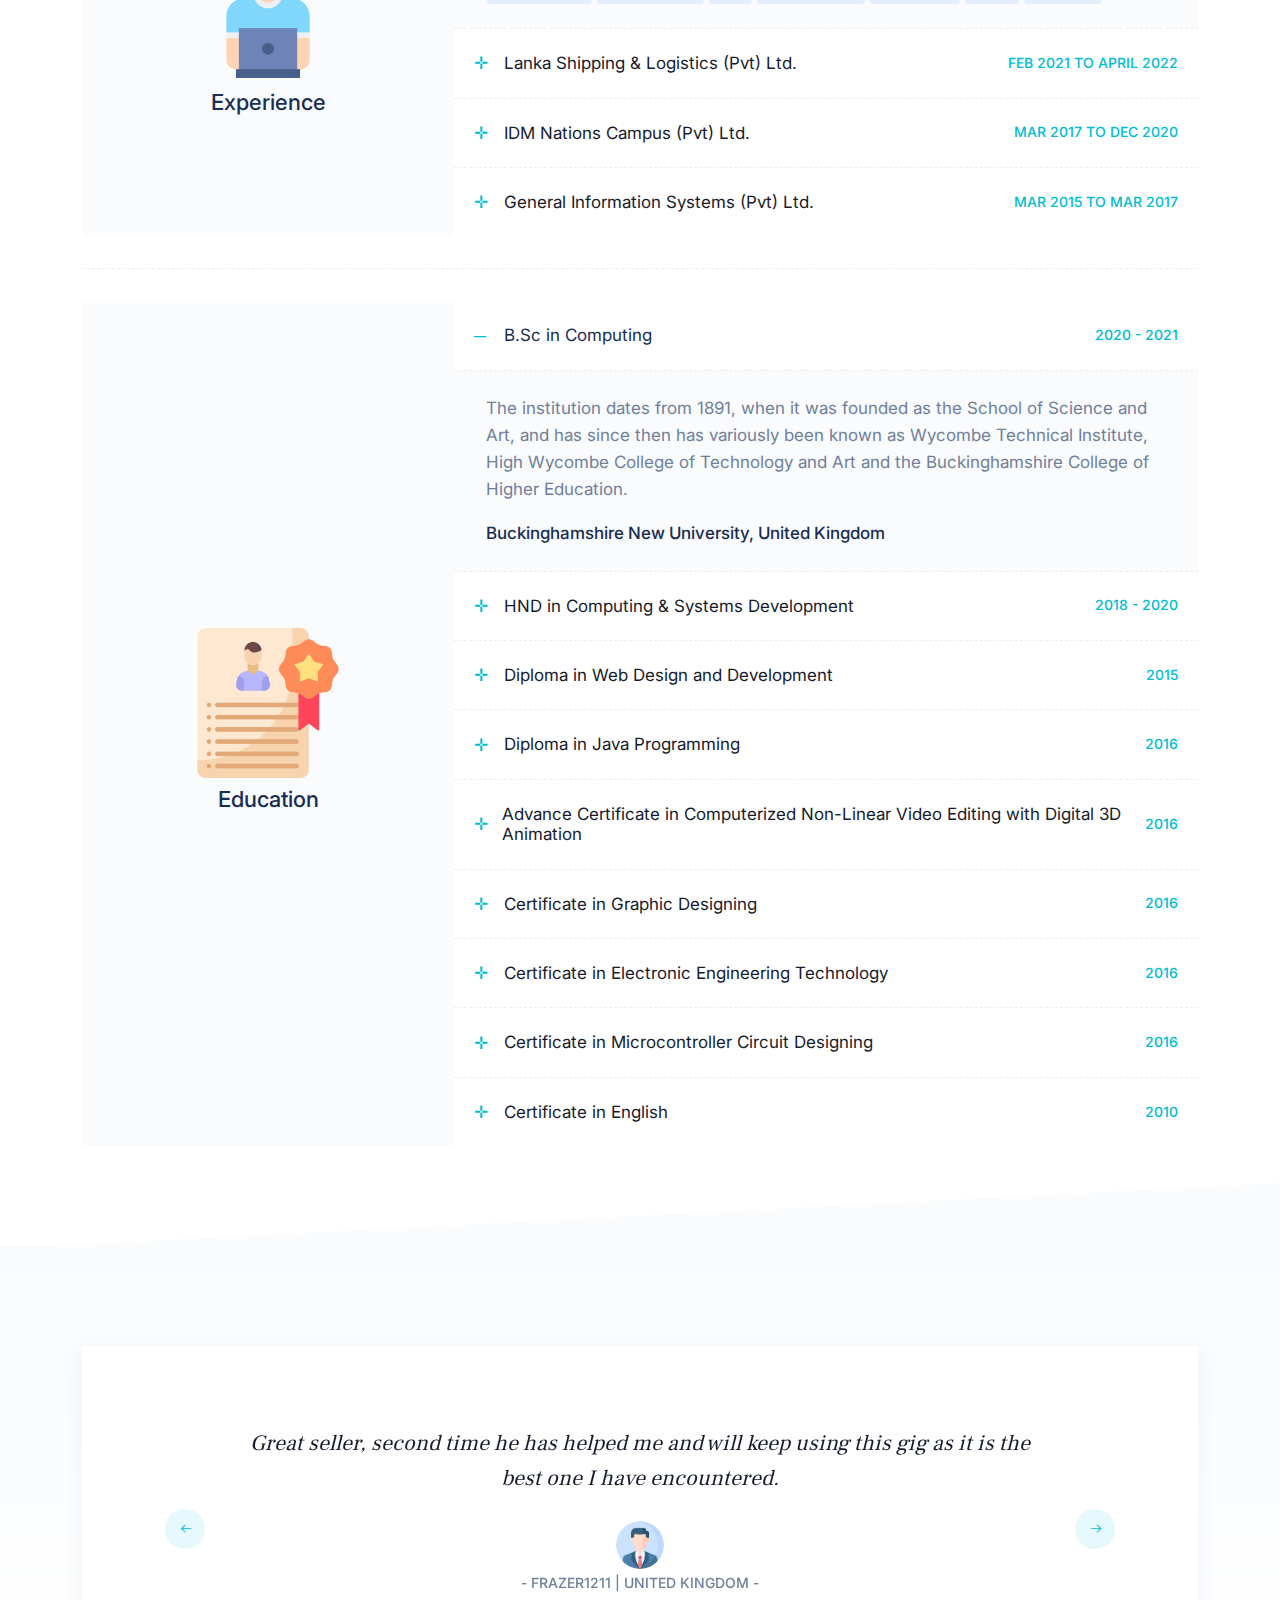
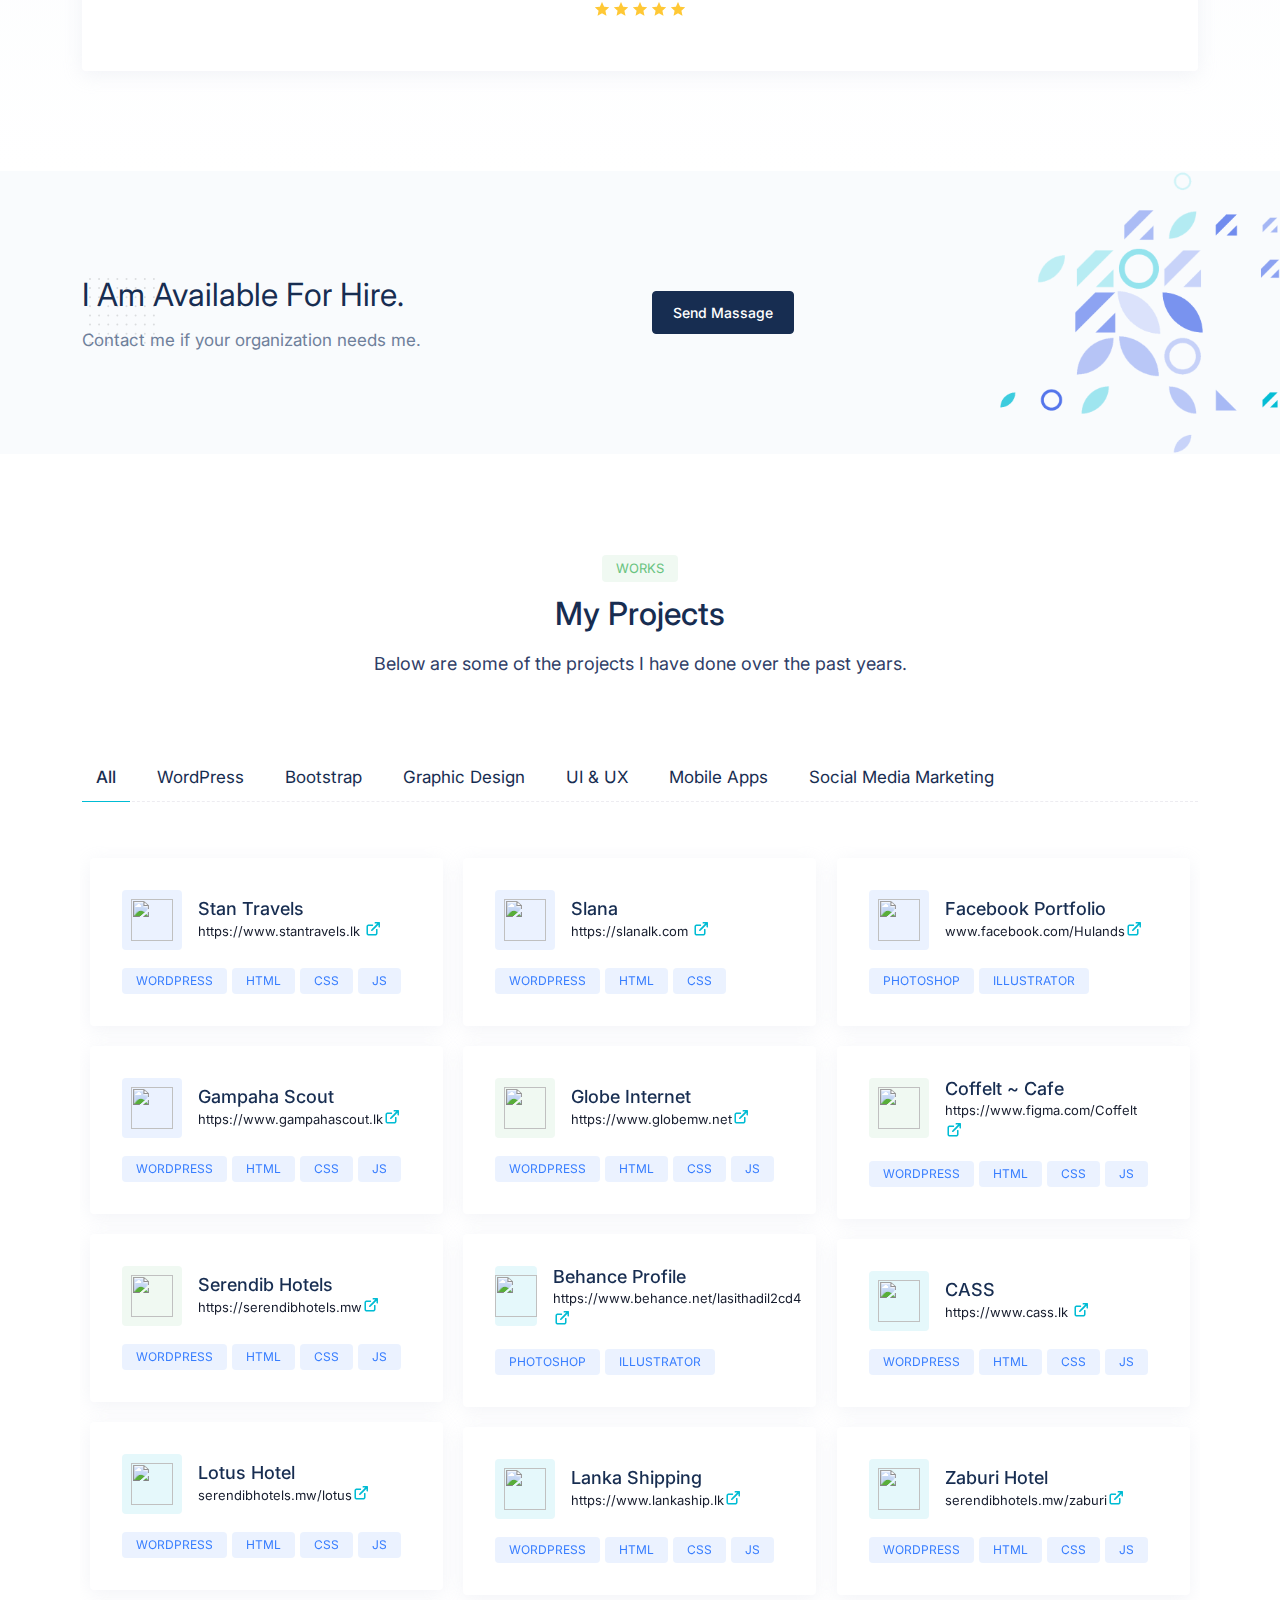
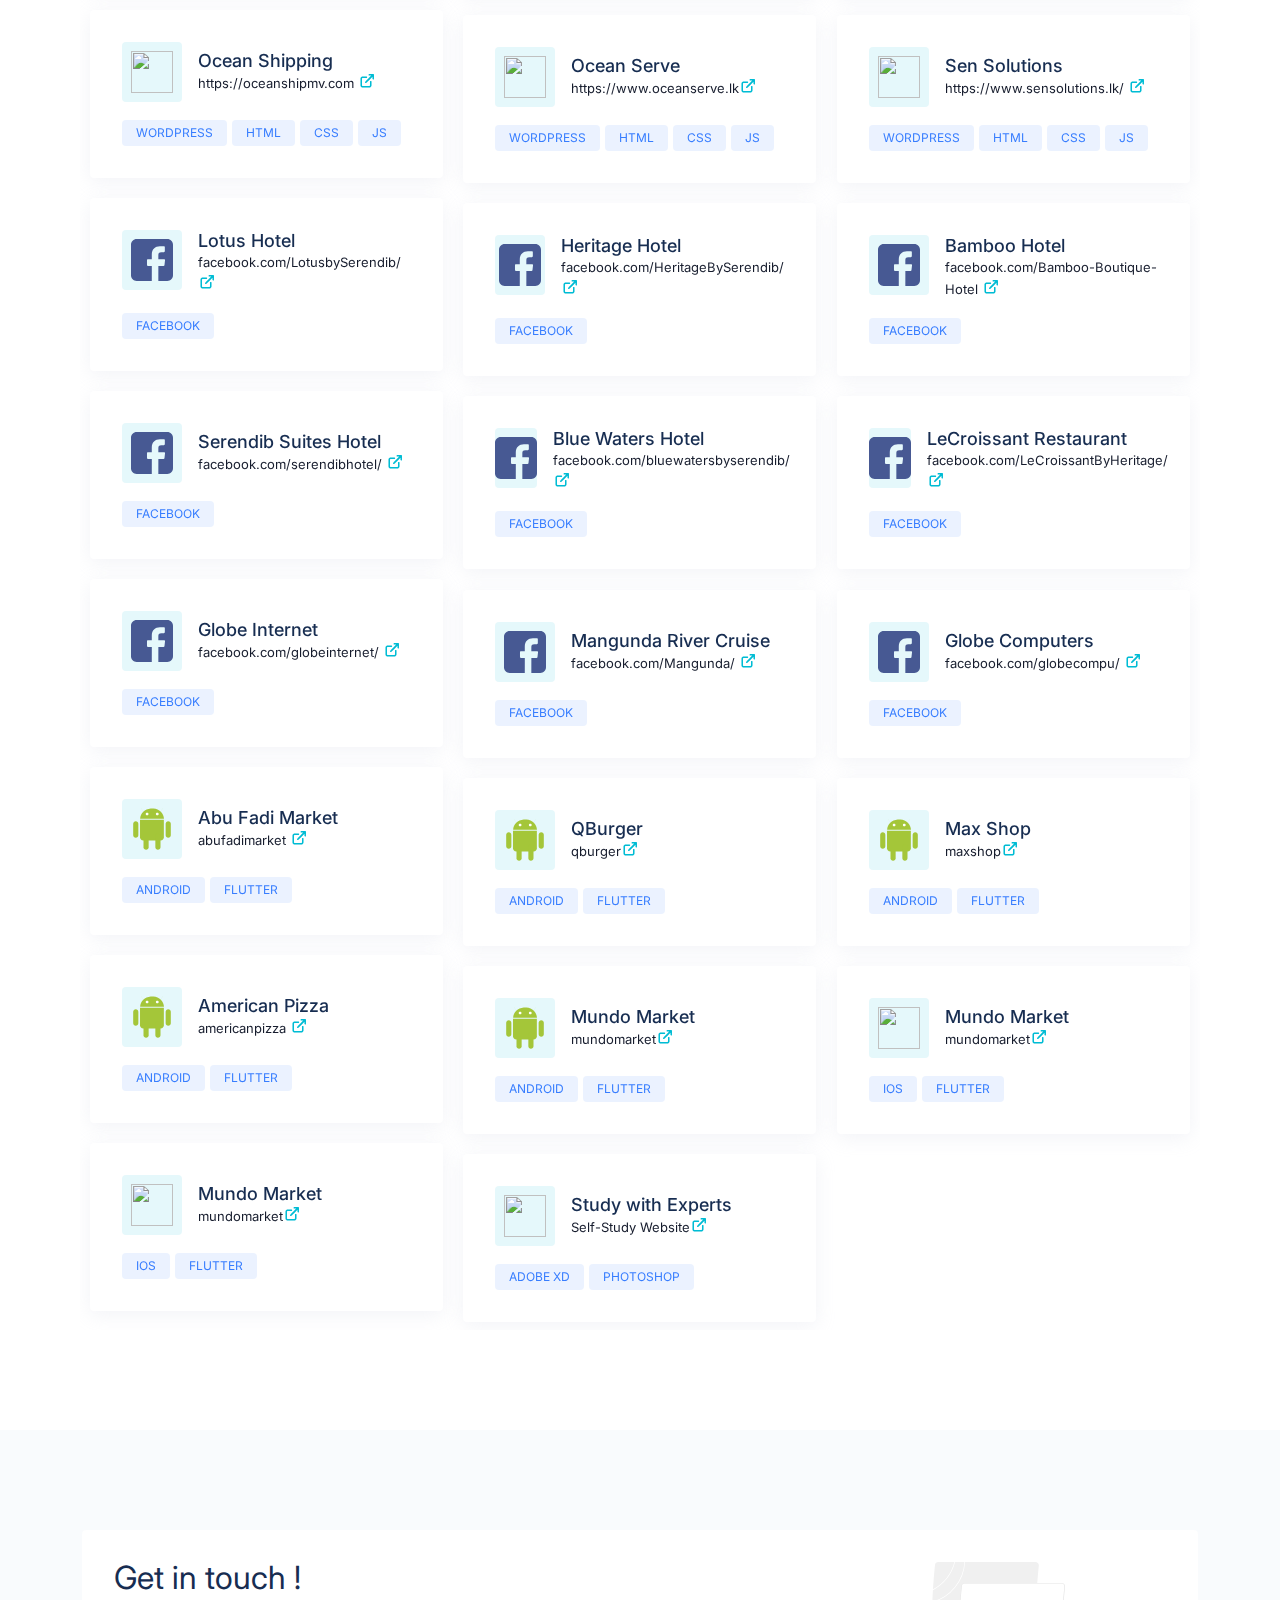
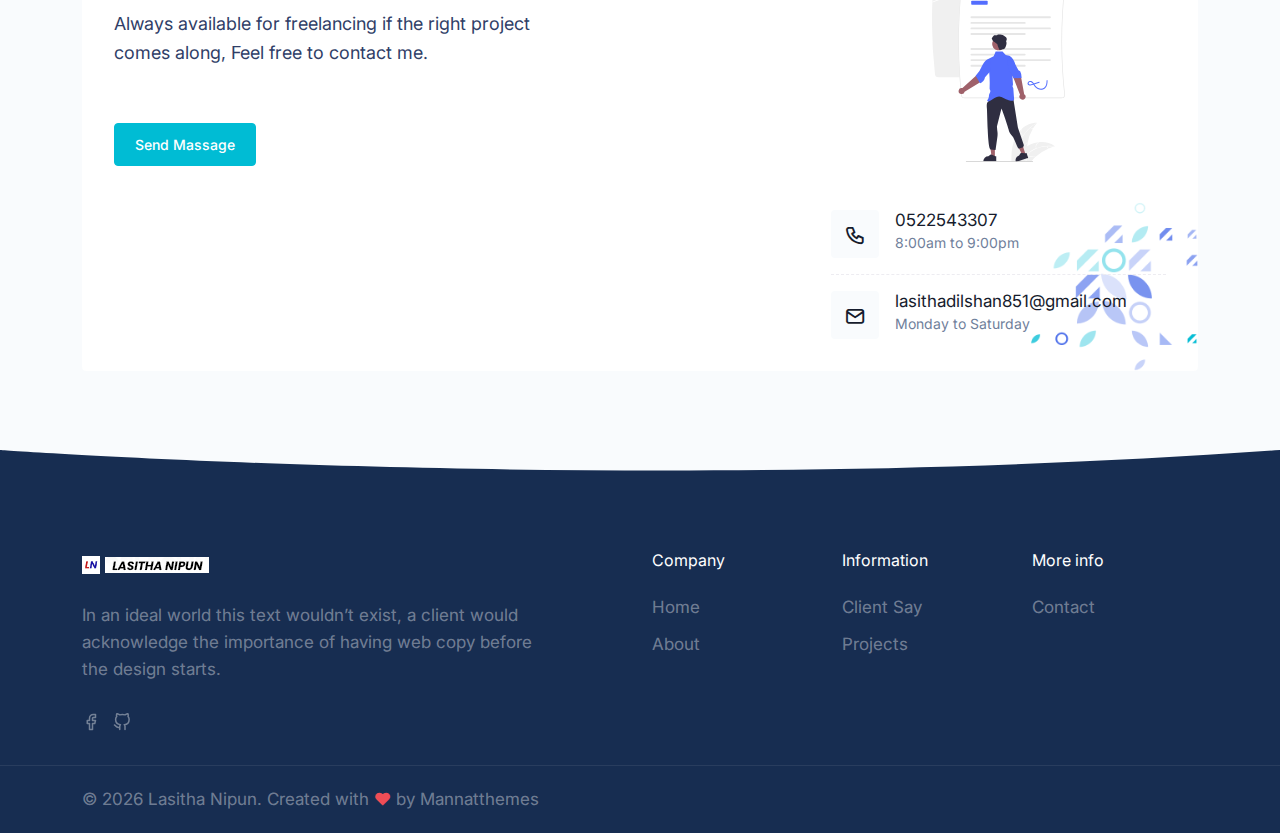
==== commit ca9d49b6: "add few project" ====
--- a/index.html
+++ b/index.html
@@ -869,7 +869,7 @@
                                         <img src="images/logos/wordpress.svg" alt="" class="thumb-md">
                                     </div>
                                     <div class="media-body ms-3 align-self-center">
-                                        <h5 class="text-dark fs-18 fw-medium m-0">1 Stan Travels</h5>
+                                        <h5 class="text-dark fs-18 fw-medium m-0">Stan Travels</h5>
                                         <p class="text-muted mb-0 fs-13"><a href="https://www.stantravels.lk/" target="_blank">https://www.stantravels.lk <i class="ti ti-external-link fs-18 text-primary"></i></a></p>
                                     </div><!--end media-body-->
                                 </div><!--end media-->  
@@ -888,7 +888,7 @@
                                         <img src="images/logos/wordpress.svg" alt="" class="thumb-md">
                                     </div>
                                     <div class="media-body ms-3 align-self-center">
-                                        <h5 class="text-dark fs-18 fw-medium m-0">2 Slana</h5>
+                                        <h5 class="text-dark fs-18 fw-medium m-0">Slana</h5>
                                         <p class="text-muted mb-0 fs-13"><a href="https://slanalk.com/" target="_blank">https://slanalk.com <i class="ti ti-external-link fs-18 text-primary"></i></a></p>
                                     </div><!--end media-body-->
                                 </div><!--end media-->                             
@@ -897,6 +897,23 @@
                                 <span class="badge badge-lg rounded bg-soft-alt-info fw-normal fs-12 text-uppercase">css</span>                            </div><!-- end card-body -->
                         </div><!-- end card -->
                     </div><!-- end col -->
+                    <div class="col-lg-4 col-md-6 picture-item" data-groups='["graphic"]'>
+                        <div class="card rounded shadow border-0 m-2">
+                            <div class="card-body p-4 m-2">
+                                <div class="media mb-3">
+                                    <div class="bg-soft-alt-info d-flex justify-content-center align-items-center thumb-xl  rounded">
+                                        <img src="images/logos/adobe-photoshop.svg" alt="" class="thumb-md">
+                                    </div>
+                                    <div class="media-body ms-3 align-self-center">
+                                        <h5 class="text-dark fs-18 fw-medium m-0">Facebook Portfolio</h5>
+                                        <p class="text-muted mb-0 fs-13"> <a href="https://www.facebook.com/Hulands-254006434966491" target="_blank">www.facebook.com/Hulands<i class="ti ti-external-link fs-18 text-primary"></i></a></p>
+                                    </div><!--end media-body-->
+                                </div><!--end media-->                             
+                                <span class="badge badge-lg rounded bg-soft-alt-info fw-normal fs-12 text-uppercase">Photoshop</span>
+                                <span class="badge badge-lg rounded bg-soft-alt-info fw-normal fs-12 text-uppercase">Illustrator</span>
+                             </div><!-- end card-body -->
+                        </div><!-- end card -->
+                    </div><!-- end col -->
                     <div class="col-lg-4 col-md-6 picture-item" data-groups='["wordpress"]'>
                         <div class="card rounded shadow border-0 m-2">
                             <div class="card-body p-4 m-2">
@@ -905,27 +922,27 @@
                                         <img src="images/logos/wordpress.svg" alt="" class="thumb-md">
                                     </div>
                                     <div class="media-body ms-3 align-self-center">
-                                        <h5 class="text-dark fs-18 fw-medium m-0">2-2 Slana</h5>
-                                        <p class="text-muted mb-0 fs-13"> <a href="https://slanalk.com/" target="_blank">https://slanalk.com<i class="ti ti-external-link fs-18 text-primary"></i></a></p>
+                                        <h5 class="text-dark fs-18 fw-medium m-0">Gampaha Scout</h5>
+                                        <p class="text-muted mb-0 fs-13"> <a href="https://www.gampahascout.lk/" target="_blank">https://www.gampahascout.lk<i class="ti ti-external-link fs-18 text-primary"></i></a></p>
                                     </div><!--end media-body-->
                                 </div><!--end media-->                             
                                 <span class="badge badge-lg rounded bg-soft-alt-info fw-normal fs-12 text-uppercase">wordpress</span>
                                 <span class="badge badge-lg rounded bg-soft-alt-info fw-normal fs-12 text-uppercase">html</span>
                                 <span class="badge badge-lg rounded bg-soft-alt-info fw-normal fs-12 text-uppercase">css</span>
                                 <span class="badge badge-lg rounded bg-soft-alt-info fw-normal fs-12 text-uppercase">JS</span>
-                             </div><!-- end card-body -->
+                            </div><!-- end card-body -->
                         </div><!-- end card -->
                     </div><!-- end col -->
                     <div class="col-lg-4 col-md-6 picture-item" data-groups='["wordpress"]'>
                         <div class="card rounded shadow border-0 m-2">
                             <div class="card-body p-4 m-2">
                                 <div class="media mb-3">
-                                    <div class="bg-soft-alt-info d-flex justify-content-center align-items-center thumb-xl  rounded">
+                                    <div class="bg-soft-alt-success d-flex justify-content-center align-items-center thumb-xl  rounded">
                                         <img src="images/logos/wordpress.svg" alt="" class="thumb-md">
                                     </div>
                                     <div class="media-body ms-3 align-self-center">
-                                        <h5 class="text-dark fs-18 fw-medium m-0">3 Gampaha Scout</h5>
-                                        <p class="text-muted mb-0 fs-13"> <a href="https://www.gampahascout.lk/" target="_blank">https://www.gampahascout.lk<i class="ti ti-external-link fs-18 text-primary"></i></a></p>
+                                        <h5 class="text-dark fs-18 fw-medium m-0">Globe Internet</h5>
+                                        <p class="text-muted mb-0 fs-13"><a href="https://www.globemw.net/" target="_blank">https://www.globemw.net<i class="ti ti-external-link fs-18 text-primary"></i></a></p>
                                     </div><!--end media-body-->
                                 </div><!--end media-->                             
                                 <span class="badge badge-lg rounded bg-soft-alt-info fw-normal fs-12 text-uppercase">wordpress</span>
@@ -934,18 +951,18 @@
                                 <span class="badge badge-lg rounded bg-soft-alt-info fw-normal fs-12 text-uppercase">JS</span>
                             </div><!-- end card-body -->
                         </div><!-- end card -->
-                    </div><!-- end col -->
-                    <div class="col-lg-4 col-md-6 picture-item" data-groups='["wordpress"]'>
+                    </div><!-- end col --> 
+                    <div class="col-lg-4 col-md-6 picture-item" data-groups='["ui"]'>
                         <div class="card rounded shadow border-0 m-2">
                             <div class="card-body p-4 m-2">
                                 <div class="media mb-3">
                                     <div class="bg-soft-alt-success d-flex justify-content-center align-items-center thumb-xl  rounded">
-                                        <img src="images/logos/wordpress.svg" alt="" class="thumb-md">
-                                    </div>
-                                    <div class="media-body ms-3 align-self-center">
-                                        <h5 class="text-dark fs-18 fw-medium m-0">3 Globe Internet</h5>
-                                        <p class="text-muted mb-0 fs-13"><a href="https://www.globemw.net/" target="_blank">https://www.globemw.net<i class="ti ti-external-link fs-18 text-primary"></i></a></p>
-                                    </div><!--end media-body-->
+                                        <img src="images/logos/figma.svg" alt="" class="thumb-md">
+                                    </div>
+                                    <div class="media-body ms-3 align-self-center">
+                                        <h5 class="text-dark fs-18 fw-medium m-0">Coffelt ~ Cafe</h5>
+                                        <p class="text-muted mb-0 fs-13"><a href="https://www.figma.com/file/pxI946xc1EEAFzV26WXMbf/Coffelt---Cafe-Website-Homepage?node-id=0%3A1" target="_blank">https://www.figma.com/Coffelt <i class="ti ti-external-link fs-18 text-primary"></i></a></p>
+                                            </div><!--end media-body-->
                                 </div><!--end media-->                             
                                 <span class="badge badge-lg rounded bg-soft-alt-info fw-normal fs-12 text-uppercase">wordpress</span>
                                 <span class="badge badge-lg rounded bg-soft-alt-info fw-normal fs-12 text-uppercase">html</span>
@@ -962,7 +979,7 @@
                                         <img src="images/logos/wordpress.svg" alt="" class="thumb-md">
                                     </div>
                                     <div class="media-body ms-3 align-self-center">
-                                        <h5 class="text-dark fs-18 fw-medium m-0">4 Serendib Hotels</h5>
+                                        <h5 class="text-dark fs-18 fw-medium m-0">Serendib Hotels</h5>
                                         <p class="text-muted mb-0 fs-13"> <a href="https://serendibhotels.mw/" target="_blank">https://serendibhotels.mw<i class="ti ti-external-link fs-18 text-primary"></i></a></p>
                                     </div><!--end media-body-->
                                 </div><!--end media-->                             
@@ -981,7 +998,7 @@
                                         <img src="images/logos/adobe-photoshop.svg" alt="" class="thumb-md">
                                     </div>
                                     <div class="media-body ms-3 align-self-center">
-                                        <h5 class="text-dark fs-18 fw-medium m-0">5 Behance Profile</h5>
+                                        <h5 class="text-dark fs-18 fw-medium m-0">Behance Profile</h5>
                                         <p class="text-muted mb-0 fs-13"><a href="https://www.behance.net/lasithadil2cd4" target="_blank">https://www.behance.net/lasithadil2cd4 <i class="ti ti-external-link fs-18 text-primary"></i></a></p>
                                     </div><!--end media-body-->
                                 </div><!--end media-->                             
@@ -998,7 +1015,7 @@
                                         <img src="images/logos/wordpress.svg" alt="" class="thumb-md">
                                     </div>
                                     <div class="media-body ms-3 align-self-center">
-                                        <h5 class="text-dark fs-18 fw-medium m-0">6 CASS</h5>
+                                        <h5 class="text-dark fs-18 fw-medium m-0">CASS</h5>
                                         <p class="text-muted mb-0 fs-13"><a href="https://www.cass.lk/" target="_blank">https://www.cass.lk <i class="ti ti-external-link fs-18 text-primary"></i></a></p>
                                     </div><!--end media-body-->
                                 </div><!--end media-->                             
@@ -1017,7 +1034,7 @@
                                         <img src="images/logos/wordpress.svg" alt="" class="thumb-md">
                                     </div>
                                     <div class="media-body ms-3 align-self-center">
-                                        <h5 class="text-dark fs-18 fw-medium m-0">7 Lotus Hotel</h5>
+                                        <h5 class="text-dark fs-18 fw-medium m-0">Lotus Hotel</h5>
                                         <p class="text-muted mb-0 fs-13"> <a href="https://serendibhotels.mw/lotus/" target="_blank">serendibhotels.mw/lotus<i class="ti ti-external-link fs-18 text-primary"></i></a></p>
                                     </div><!--end media-body-->
                                 </div><!--end media-->                             
@@ -1036,7 +1053,7 @@
                                         <img src="images/logos/wordpress.svg" alt="" class="thumb-md">
                                     </div>
                                     <div class="media-body ms-3 align-self-center">
-                                        <h5 class="text-dark fs-18 fw-medium m-0">8 Lanka Shipping</h5>
+                                        <h5 class="text-dark fs-18 fw-medium m-0">Lanka Shipping</h5>
                                         <p class="text-muted mb-0 fs-13"> <a href="https://www.lankaship.lk/" target="_blank">https://www.lankaship.lk<i class="ti ti-external-link fs-18 text-primary"></i></a></p>
                                     </div><!--end media-body-->
                                 </div><!--end media-->                             
@@ -1055,7 +1072,7 @@
                                         <img src="images/logos/wordpress.svg" alt="" class="thumb-md">
                                     </div>
                                     <div class="media-body ms-3 align-self-center">
-                                        <h5 class="text-dark fs-18 fw-medium m-0">9 Zaburi Hotel</h5>
+                                        <h5 class="text-dark fs-18 fw-medium m-0">Zaburi Hotel</h5>
                                         <p class="text-muted mb-0 fs-13"> <a href="https://serendibhotels.mw/zaburi/" target="_blank">serendibhotels.mw/zaburi<i class="ti ti-external-link fs-18 text-primary"></i></a></p>
                                     </div><!--end media-body-->
                                 </div><!--end media-->                             
@@ -1074,7 +1091,7 @@
                                         <img src="images/logos/wordpress.svg" alt="" class="thumb-md">
                                     </div>
                                     <div class="media-body ms-3 align-self-center">
-                                        <h5 class="text-dark fs-18 fw-medium m-0">10 Ocean Shipping</h5>
+                                        <h5 class="text-dark fs-18 fw-medium m-0">Ocean Shipping</h5>
                                         <p class="text-muted mb-0 fs-13"><a href="https://oceanshipmv.com/" target="_blank">https://oceanshipmv.com <i class="ti ti-external-link fs-18 text-primary"></i></a></p>
                                     </div><!--end media-body-->
                                 </div><!--end media-->                             
@@ -1093,7 +1110,7 @@
                                         <img src="images/logos/wordpress.svg" alt="" class="thumb-md">
                                     </div>
                                     <div class="media-body ms-3 align-self-center">
-                                        <h5 class="text-dark fs-18 fw-medium m-0">11 Ocean Serve</h5>
+                                        <h5 class="text-dark fs-18 fw-medium m-0">Ocean Serve</h5>
                                         <p class="text-muted mb-0 fs-13"> <a href="https://www.oceanserve.lk/" target="_blank">https://www.oceanserve.lk<i class="ti ti-external-link fs-18 text-primary"></i></a></p>
                                     </div><!--end media-body-->
                                 </div><!--end media-->                             
@@ -1112,7 +1129,7 @@
                                         <img src="images/logos/wordpress.svg" alt="" class="thumb-md">
                                     </div>
                                     <div class="media-body ms-3 align-self-center">
-                                        <h5 class="text-dark fs-18 fw-medium m-0">12 Sen Solutions</h5>
+                                        <h5 class="text-dark fs-18 fw-medium m-0">Sen Solutions</h5>
                                         <p class="text-muted mb-0 fs-13"> <a href="https://www.sensolutions.lk/" target="_blank">https://www.sensolutions.lk/ <i class="ti ti-external-link fs-18 text-primary"></i></a></p>
                                     </div><!--end media-body-->
                                 </div><!--end media-->                             
@@ -1131,7 +1148,7 @@
                                         <img src="images/logos/facebook.svg" alt="" class="thumb-md">
                                     </div>
                                     <div class="media-body ms-3 align-self-center">
-                                        <h5 class="text-dark fs-18 fw-medium m-0">13 Lotus Hotel</h5>
+                                        <h5 class="text-dark fs-18 fw-medium m-0">Lotus Hotel</h5>
                                         <p class="text-muted mb-0 fs-13"> <a href="https://www.facebook.com/LotusbySerendib/" target="_blank">facebook.com/LotusbySerendib/ <i class="ti ti-external-link fs-18 text-primary"></i></a></p>
                                     </div><!--end media-body-->
                                 </div><!--end media-->                             
@@ -1147,7 +1164,7 @@
                                         <img src="images/logos/facebook.svg" alt="" class="thumb-md">
                                     </div>
                                     <div class="media-body ms-3 align-self-center">
-                                        <h5 class="text-dark fs-18 fw-medium m-0">14 Heritage Hotel</h5>
+                                        <h5 class="text-dark fs-18 fw-medium m-0">Heritage Hotel</h5>
                                         <p class="text-muted mb-0 fs-13"> <a href="https://www.facebook.com/HeritageBySerendib/" target="_blank">facebook.com/HeritageBySerendib/ <i class="ti ti-external-link fs-18 text-primary"></i></a></p>
                                     </div><!--end media-body-->
                                 </div><!--end media-->                             
@@ -1163,7 +1180,7 @@
                                         <img src="images/logos/facebook.svg" alt="" class="thumb-md">
                                     </div>
                                     <div class="media-body ms-3 align-self-center">
-                                        <h5 class="text-dark fs-18 fw-medium m-0">15 Bamboo Hotel</h5>
+                                        <h5 class="text-dark fs-18 fw-medium m-0">Bamboo Hotel</h5>
                                         <p class="text-muted mb-0 fs-13"> <a href="https://www.facebook.com/Bamboo-Boutique-Hotel-100569675563169/" target="_blank">facebook.com/Bamboo-Boutique-Hotel <i class="ti ti-external-link fs-18 text-primary"></i></a></p>
                                     </div><!--end media-body-->
                                 </div><!--end media-->                             
@@ -1179,7 +1196,7 @@
                                         <img src="images/logos/facebook.svg" alt="" class="thumb-md">
                                     </div>
                                     <div class="media-body ms-3 align-self-center">
-                                        <h5 class="text-dark fs-18 fw-medium m-0">16 Serendib Suites Hotel</h5>
+                                        <h5 class="text-dark fs-18 fw-medium m-0">Serendib Suites Hotel</h5>
                                         <p class="text-muted mb-0 fs-13"> <a href="https://www.facebook.com/serendibhotel/" target="_blank">facebook.com/serendibhotel/ <i class="ti ti-external-link fs-18 text-primary"></i></a></p>
                                     </div><!--end media-body-->
                                 </div><!--end media-->                             
@@ -1195,7 +1212,7 @@
                                         <img src="images/logos/facebook.svg" alt="" class="thumb-md">
                                     </div>
                                     <div class="media-body ms-3 align-self-center">
-                                        <h5 class="text-dark fs-18 fw-medium m-0">17 Blue Waters Hotel</h5>
+                                        <h5 class="text-dark fs-18 fw-medium m-0">Blue Waters Hotel</h5>
                                         <p class="text-muted mb-0 fs-13"> <a href="https://www.facebook.com/bluewatersbyserendib/" target="_blank">facebook.com/bluewatersbyserendib/ <i class="ti ti-external-link fs-18 text-primary"></i></a></p>
                                     </div><!--end media-body-->
                                 </div><!--end media-->                             
@@ -1211,7 +1228,7 @@
                                         <img src="images/logos/facebook.svg" alt="" class="thumb-md">
                                     </div>
                                     <div class="media-body ms-3 align-self-center">
-                                        <h5 class="text-dark fs-18 fw-medium m-0">18 LeCroissant Restaurant</h5>
+                                        <h5 class="text-dark fs-18 fw-medium m-0">LeCroissant Restaurant</h5>
                                         <p class="text-muted mb-0 fs-13"> <a href="https://www.facebook.com/LeCroissantByHeritage/" target="_blank">facebook.com/LeCroissantByHeritage/ <i class="ti ti-external-link fs-18 text-primary"></i></a></p>
                                     </div><!--end media-body-->
                                 </div><!--end media-->                             
@@ -1227,7 +1244,7 @@
                                         <img src="images/logos/facebook.svg" alt="" class="thumb-md">
                                     </div>
                                     <div class="media-body ms-3 align-self-center">
-                                        <h5 class="text-dark fs-18 fw-medium m-0">19 Globe Internet</h5>
+                                        <h5 class="text-dark fs-18 fw-medium m-0">Globe Internet</h5>
                                         <p class="text-muted mb-0 fs-13"> <a href="https://www.facebook.com/globeinternet/" target="_blank">facebook.com/globeinternet/ <i class="ti ti-external-link fs-18 text-primary"></i></a></p>
                                     </div><!--end media-body-->
                                 </div><!--end media-->                             
@@ -1243,7 +1260,7 @@
                                         <img src="images/logos/facebook.svg" alt="" class="thumb-md">
                                     </div>
                                     <div class="media-body ms-3 align-self-center">
-                                        <h5 class="text-dark fs-18 fw-medium m-0">20 Mangunda River Cruise</h5>
+                                        <h5 class="text-dark fs-18 fw-medium m-0">Mangunda River Cruise</h5>
                                         <p class="text-muted mb-0 fs-13"> <a href="https://www.facebook.com/Mangunda-River-Cruise-101639314986036/" target="_blank">facebook.com/Mangunda/ <i class="ti ti-external-link fs-18 text-primary"></i></a></p>
                                     </div><!--end media-body-->
                                 </div><!--end media-->                             
@@ -1259,7 +1276,7 @@
                                         <img src="images/logos/facebook.svg" alt="" class="thumb-md">
                                     </div>
                                     <div class="media-body ms-3 align-self-center">
-                                        <h5 class="text-dark fs-18 fw-medium m-0">21 Globe Computers</h5>
+                                        <h5 class="text-dark fs-18 fw-medium m-0">Globe Computers</h5>
                                         <p class="text-muted mb-0 fs-13"> <a href="https://www.facebook.com/globecompu/" target="_blank">facebook.com/globecompu/ <i class="ti ti-external-link fs-18 text-primary"></i></a></p>
                                     </div><!--end media-body-->
                                 </div><!--end media-->                             
@@ -1275,7 +1292,7 @@
                                         <img src="images/logos/android.svg" alt="" class="thumb-md">
                                     </div>
                                     <div class="media-body ms-3 align-self-center">
-                                        <h5 class="text-dark fs-18 fw-medium m-0">22 Abu Fadi Market</h5>
+                                        <h5 class="text-dark fs-18 fw-medium m-0">Abu Fadi Market</h5>
                                         <p class="text-muted mb-0 fs-13"> <a href="https://play.google.com/store/apps/details?id=com.abu.fadimarket" target="_blank">abufadimarket <i class="ti ti-external-link fs-18 text-primary"></i></a></p>
                                     </div><!--end media-body-->
                                 </div><!--end media-->                             
@@ -1293,7 +1310,7 @@
                                         <img src="images/logos/android.svg" alt="" class="thumb-md">
                                     </div>
                                     <div class="media-body ms-3 align-self-center">
-                                        <h5 class="text-dark fs-18 fw-medium m-0">23 QBurger</h5>
+                                        <h5 class="text-dark fs-18 fw-medium m-0">QBurger</h5>
                                         <p class="text-muted mb-0 fs-13"> <a href="https://play.google.com/store/apps/details?id=il.co.maxshop.qburger" target="_blank">qburger<i class="ti ti-external-link fs-18 text-primary"></i></a></p>
                                     </div><!--end media-body-->
                                 </div><!--end media-->                             
@@ -1311,7 +1328,7 @@
                                         <img src="images/logos/android.svg" alt="" class="thumb-md">
                                     </div>
                                     <div class="media-body ms-3 align-self-center">
-                                        <h5 class="text-dark fs-18 fw-medium m-0">24 Max Shop</h5>
+                                        <h5 class="text-dark fs-18 fw-medium m-0">Max Shop</h5>
                                         <p class="text-muted mb-0 fs-13"> <a href="https://play.google.com/store/apps/details?id=il.co.maxshop.admin" target="_blank">maxshop<i class="ti ti-external-link fs-18 text-primary"></i></a></p>
                                     </div><!--end media-body-->
                                 </div><!--end media-->                             
@@ -1329,7 +1346,7 @@
                                         <img src="images/logos/android.svg" alt="" class="thumb-md">
                                     </div>
                                     <div class="media-body ms-3 align-self-center">
-                                        <h5 class="text-dark fs-18 fw-medium m-0">25 American Pizza</h5>
+                                        <h5 class="text-dark fs-18 fw-medium m-0">American Pizza</h5>
                                         <p class="text-muted mb-0 fs-13"> <a href="https://play.google.com/store/apps/details?id=il.co.maxshop.americanpizza" target="_blank">americanpizza <i class="ti ti-external-link fs-18 text-primary"></i></a></p>
                                     </div><!--end media-body-->
                                 </div><!--end media-->                             
@@ -1347,7 +1364,7 @@
                                         <img src="images/logos/android.svg" alt="" class="thumb-md">
                                     </div>
                                     <div class="media-body ms-3 align-self-center">
-                                        <h5 class="text-dark fs-18 fw-medium m-0">26 Mundo Market</h5>
+                                        <h5 class="text-dark fs-18 fw-medium m-0">Mundo Market</h5>
                                         <p class="text-muted mb-0 fs-13"> <a href="https://play.google.com/store/apps/details?id=il.co.maxshop.mundo" target="_blank">mundomarket<i class="ti ti-external-link fs-18 text-primary"></i></a></p>
                                     </div><!--end media-body-->
                                 </div><!--end media-->                             
@@ -1365,7 +1382,7 @@
                                         <img src="images/logos/flutter.svg" alt="" class="thumb-md">
                                     </div>
                                     <div class="media-body ms-3 align-self-center">
-                                        <h5 class="text-dark fs-18 fw-medium m-0">27 Mundo Market</h5>
+                                        <h5 class="text-dark fs-18 fw-medium m-0">Mundo Market</h5>
                                         <p class="text-muted mb-0 fs-13"> <a href="https://play.google.com/store/apps/details?id=il.co.maxshop.mundo" target="_blank">mundomarket<i class="ti ti-external-link fs-18 text-primary"></i></a></p>
                                     </div><!--end media-body-->
                                 </div><!--end media-->                             
@@ -1383,7 +1400,7 @@
                                         <img src="images/logos/flutter.svg" alt="" class="thumb-md">
                                     </div>
                                     <div class="media-body ms-3 align-self-center">
-                                        <h5 class="text-dark fs-18 fw-medium m-0">27 Mundo Market</h5>
+                                        <h5 class="text-dark fs-18 fw-medium m-0">Mundo Market</h5>
                                         <p class="text-muted mb-0 fs-13"> <a href="https://play.google.com/store/apps/details?id=il.co.maxshop.mundo" target="_blank">mundomarket<i class="ti ti-external-link fs-18 text-primary"></i></a></p>
                                     </div><!--end media-body-->
                                 </div><!--end media-->                             
@@ -1401,7 +1418,7 @@
                                         <img src="images/logos/adobe-xd.svg" alt="" class="thumb-md">
                                     </div>
                                     <div class="media-body ms-3 align-self-center">
-                                        <h5 class="text-dark fs-18 fw-medium m-0">28 Study with Experts</h5>
+                                        <h5 class="text-dark fs-18 fw-medium m-0">Study with Experts</h5>
                                         <p class="text-muted mb-0 fs-13"> <a href="https://www.behance.net/gallery/130526153/Self-Study-Website-Landing-Page" target="_blank">Self-Study Website<i class="ti ti-external-link fs-18 text-primary"></i></a></p>
                                     </div><!--end media-body-->
                                 </div><!--end media-->                             
